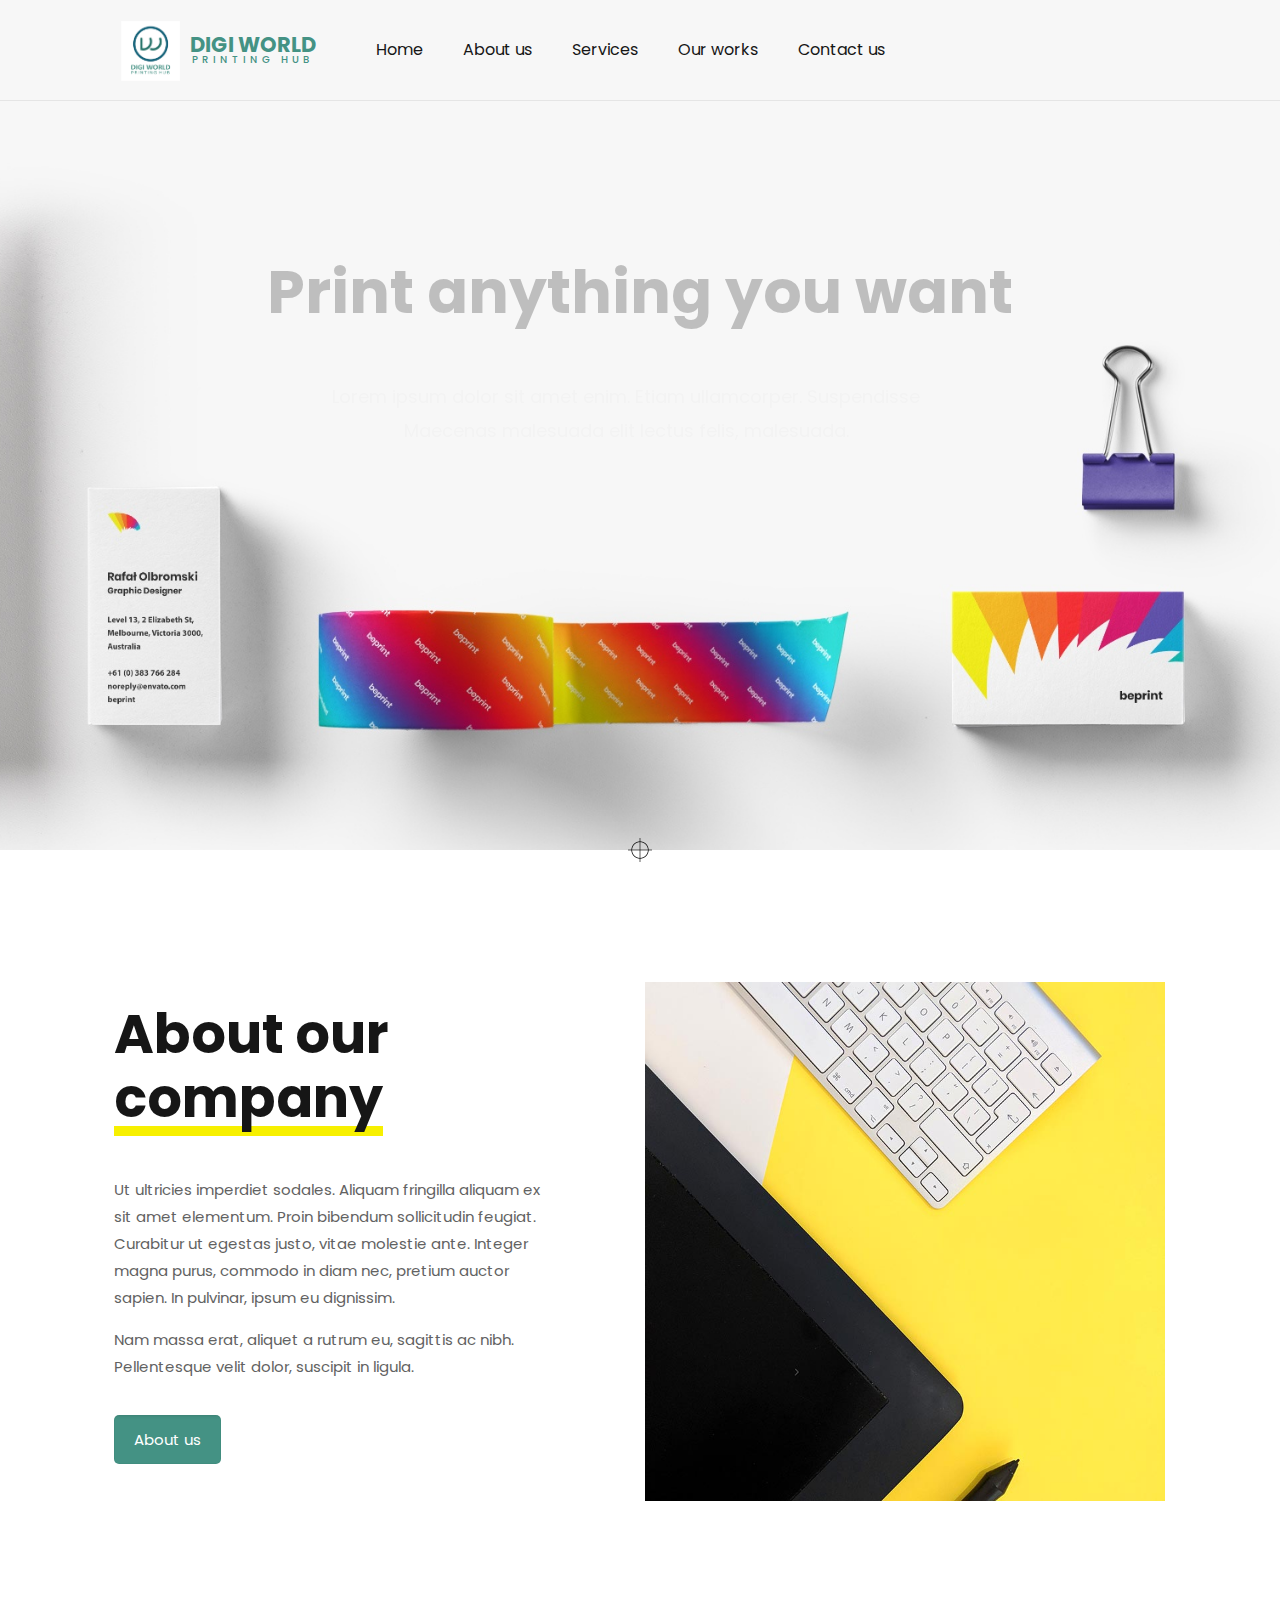
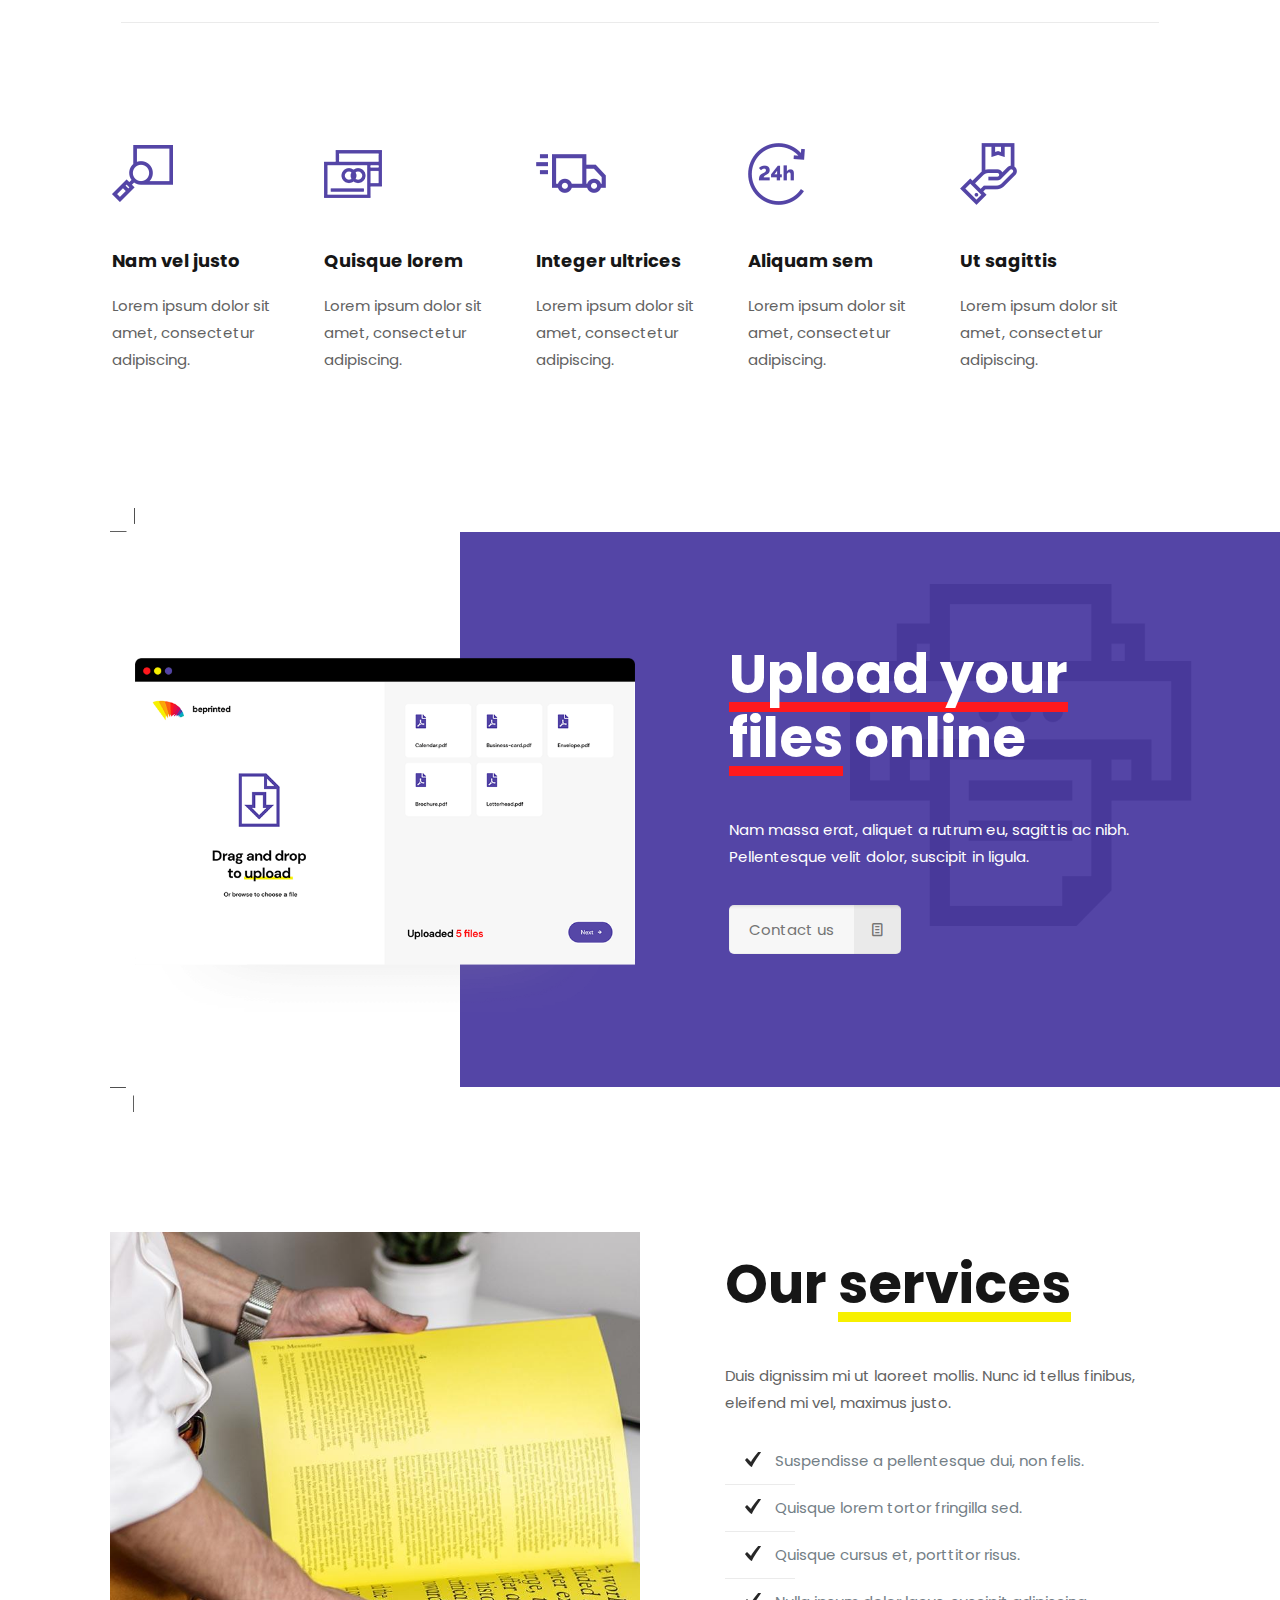
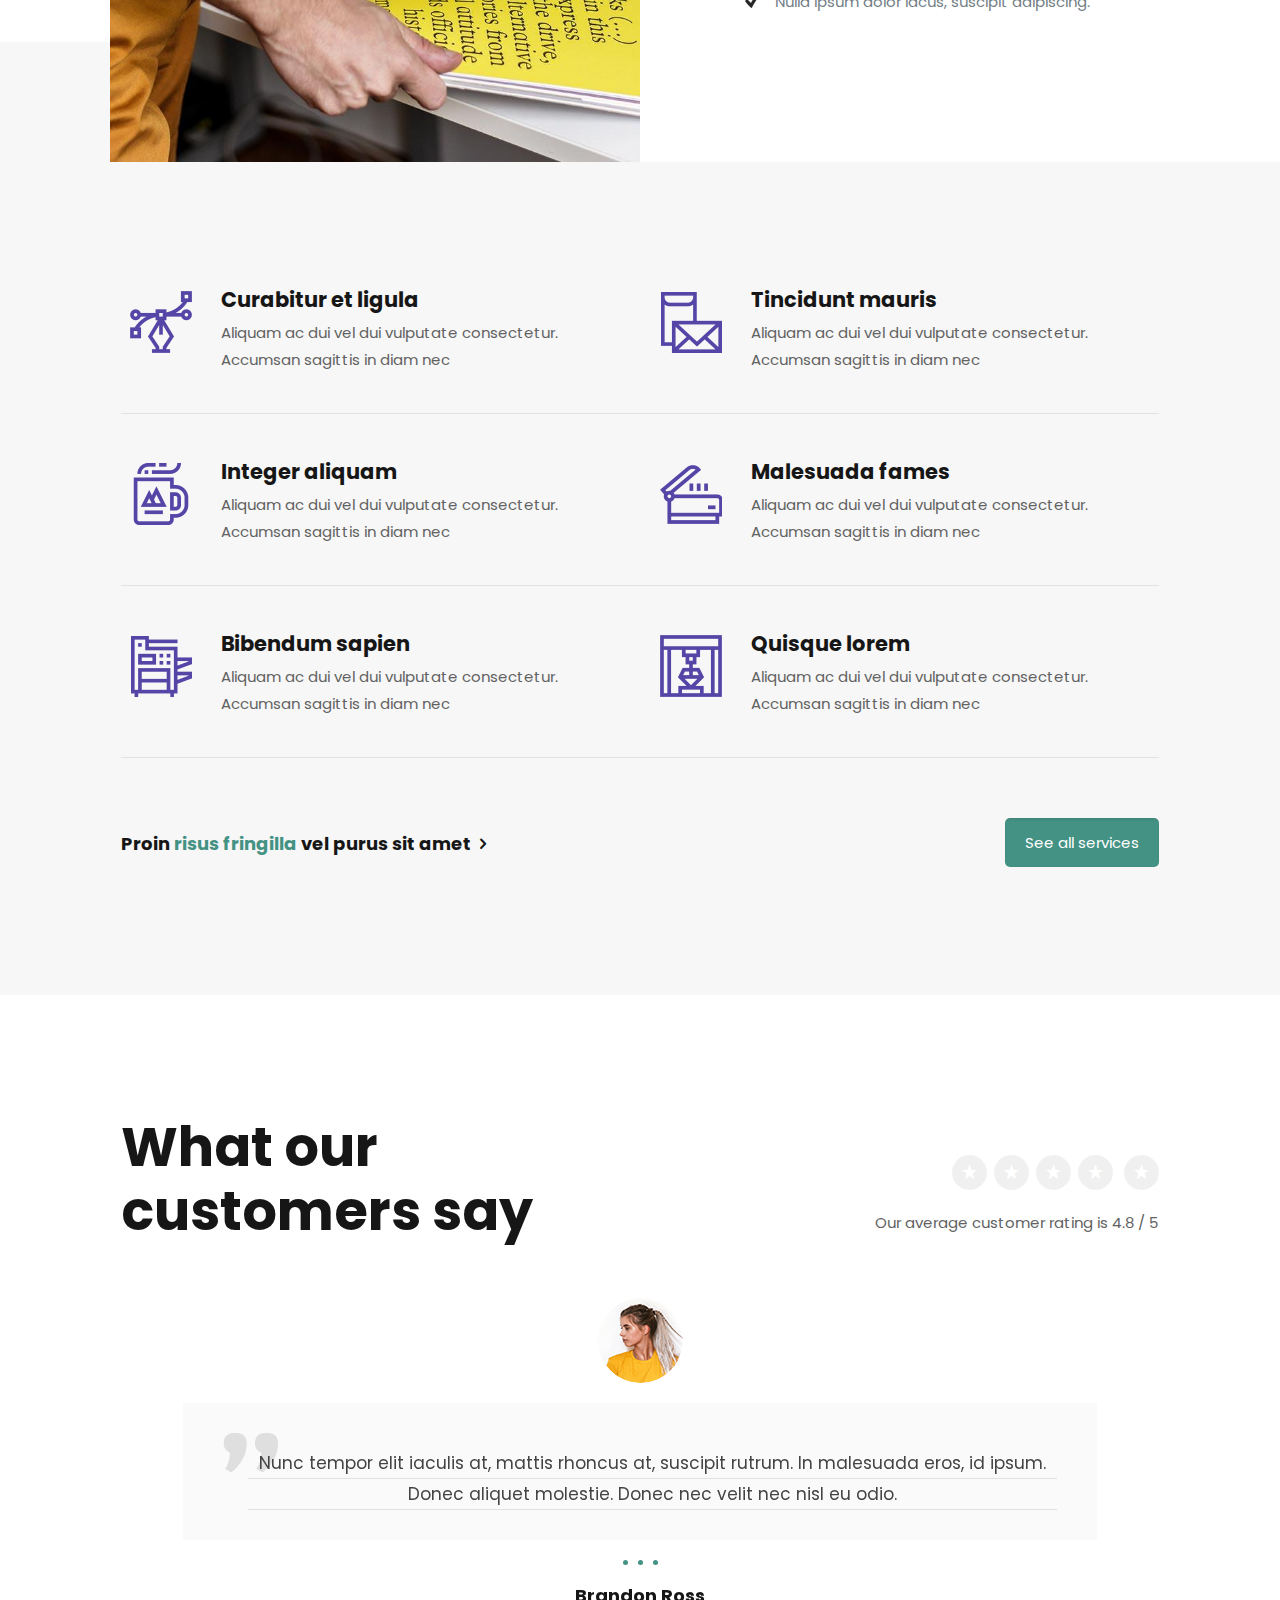
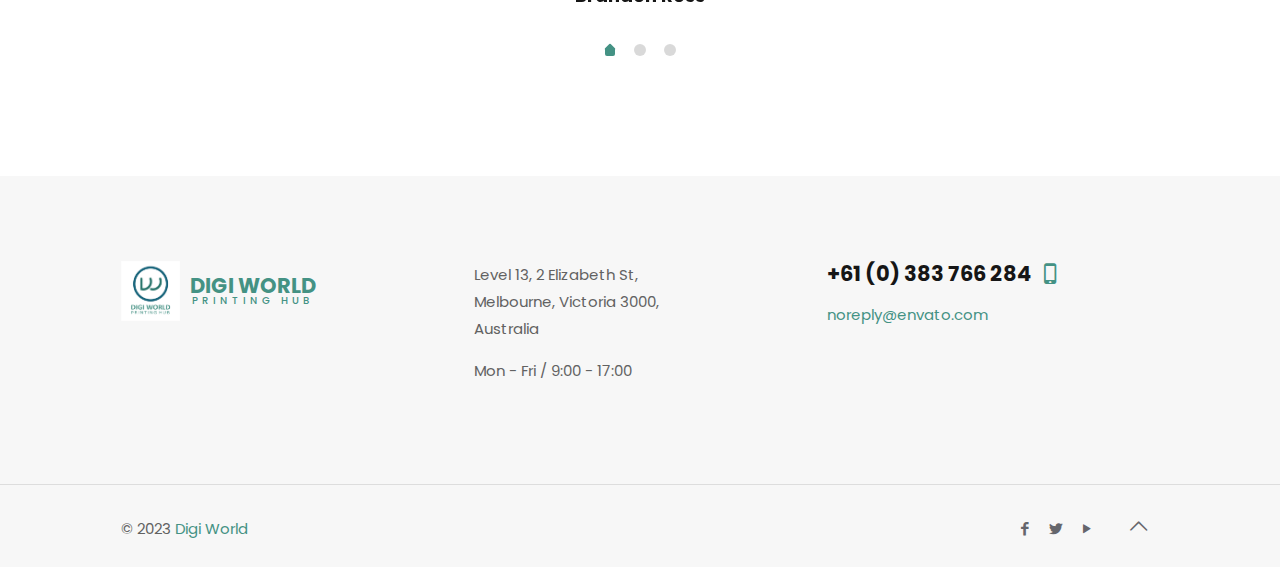
==== index.html @ 322fb221 "Setup initialization" ====
<!DOCTYPE html>
<!--[if lt IE 7]><html class="no-js lt-ie10 lt-ie9 lt-ie8 lt-ie7"> <![endif]-->
<!--[if IE 7]><html class="no-js lt-ie10 lt-ie9 lt-ie8"> <![endif]-->
<!--[if IE 8]><html class="no-js lt-ie10 lt-ie9"> <![endif]-->
<!--[if IE 9]><html class="no-js lt-ie10"> <![endif]-->
<!--[if gt IE 8]><!-->
<html class="no-js">
<!--<![endif]-->

<head>

    <!-- Basic Page Needs -->
    <meta charset="utf-8">
    <title>Digi World</title>
    <meta name="description" content="">
    <meta name="author" content="">

    <!-- Mobile Specific Metas -->
    <!-- Favicons -->
    <link rel="shortcut icon" href="content/print3/images/dg.jpg">

    <!-- FONTS -->
    <link rel='stylesheet' href='http://fonts.googleapis.com/css?family=Roboto:100,300,400,400italic,700'>
    <link rel='stylesheet' href='http://fonts.googleapis.com/css?family=Patua+One:100,300,400,400italic,700'>
    <link rel='stylesheet' href='http://fonts.googleapis.com/css?family=Lato:400,400italic,700,700italic,900'>
    <link rel='stylesheet' href='http://fonts.googleapis.com/css?family=Poppins:400,400italic,700,700italic,900'>

    <!-- CSS -->
    <link rel='stylesheet' href='css/global.css'>
    <link rel='stylesheet' href='content/print3/css/structure.css'>
    <link rel='stylesheet' href='content/print3/css/print3.css'>
    <link rel='stylesheet' href='content/print3/css/custom.css'>

    <!-- Revolution Slider -->
    <link rel="stylesheet" href="plugins/rs-plugin-5.3.1/css/settings.css">

</head>

<body class="home page template-slider button-default layout-full-width if-zoom no-content-padding no-shadows header-transparent minimalist-header-no sticky-header sticky-tb-color ab-hide subheader-title-left menu-link-color menuo-no-borders logo-no-margin mobile-tb-center mobile-side-slide mobile-mini-mr-lc tablet-sticky mobile-header-mini mobile-sticky">
    <div id="Wrapper">
        <div id="Header_wrapper" class>
            <header id="Header">
                <div id="Top_bar">
                    <div class="container">
                        <div class="column one">
                            <div class="top_bar_left clearfix">
                                <div class="logo" style="display: flex;">
                                    <a id="logo" href="index.html" data-padding="20"><img class="logo-main scale-with-grid" src="content/print3/images/dg.jpg" data-retina="content/print3/images/dg.jpg"><img class="logo-sticky scale-with-grid" src="content/print3/images/dg.jpg" data-retina="content/print3/images/dg.jpg"><img class="logo-mobile scale-with-grid" src="content/print3/images/dg.jpg" data-retina="content/print3/images/dg.jpg"><img class="logo-mobile-sticky scale-with-grid" src="content/print3/images/dg.jpg" data-retina="content/print3/images/dg.jpg"></a>
                                    <div class="logo-text" style="text-align: center;">
                                        <h4 style="line-height: 0px; color: #449284; font-family: Poppins;">DIGI WORLD</h4>
                                        <h6 class="" style="line-height: 0px; font-size: 10px; letter-spacing: 4px; align-self: center; color: #449284; font-weight: 500;">PRINTING HUB</h6>
                                    </div>
                                </div>
                                <div class="menu_wrapper">
                                    <nav id="menu">
                                        <ul id="menu-main-menu" class="menu menu-main">
                                            <li class=" current-menu-item page_item current_page_item">
                                                <a href="index.html"><span>Home</span></a>
                                            </li>
                                            <li>
                                                <a href="content/print3/about.html"><span>About us</span></a>
                                            </li>
                                            <li>
                                                <a href="content/print3/services.html"><span>Services</span></a>
                                            </li>
                                            <li>
                                                <a href="content/print3/works.html"><span>Our works</span></a>
                                            </li>
                                            <li>
                                                <a href="content/print3/contact.html"><span>Contact us</span></a>
                                            </li>
                                        </ul>
                                    </nav><a class="responsive-menu-toggle" href="#"><i class="icon-menu-fine"></i></a>
                                </div>
                            </div>
                        </div>
                    </div>
                </div>
                <div class="mfn-main-slider" id="mfn-rev-slider">
                    <div id="rev_slider_1_1_wrapper" class="rev_slider_wrapper fullwidthbanner-container" data-source="gallery" style="margin:0px auto;background:transparent;padding:0px;margin-top:0px;margin-bottom:0px;">
                        <div id="rev_slider_1_1" class="rev_slider fullwidthabanner" style="display:none;" data-version="5.4.8.3">
                            <ul>
                                <li data-index="rs-1" data-transition="fade" data-slotamount="default" data-hideafterloop="0" data-hideslideonmobile="off" data-easein="default" data-easeout="default" data-masterspeed="300" data-rotate="0" data-saveperformance="off" data-param1
                                    data-param2 data-param3 data-param4 data-param5 data-param6 data-param7 data-param8 data-param9 data-param10 data-description>
                                    <img src="content/print3/images/print3-slider-bg.jpg" data-bgposition="center center" data-bgfit="cover" data-bgrepeat="no-repeat" data-bgparallax="off" class="rev-slidebg">
                                    <div class="tp-caption tp-resizeme" id="slide-1-layer-1" data-x="center" data-hoffset data-y="220" data-type="text" data-responsive_offset="on" data-frames='[{"delay":300,"speed":1000,"frame":"0","from":"y:50px;opacity:0;","to":"o:1;","ease":"Power3.easeInOut"},{"delay":"wait","speed":300,"frame":"999","to":"opacity:0;","ease":"Power3.easeInOut"}]'
                                        data-textAlign="['inherit','inherit','inherit','inherit']" data-paddingtop="[0,0,0,0]" data-paddingright="[0,0,0,0]" data-paddingbottom="[0,0,0,0]" data-paddingleft="[0,0,0,0]" style="z-index: 5; white-space: nowrap; font-size: 60px; line-height: 70px; font-weight: 700; color: #161616; letter-spacing: 0px;font-family:Poppins;">
                                        Print anything you want
                                    </div>
                                    <div class="tp-caption tp-resizeme" id="slide-1-layer-2" data-x="center" data-hoffset="-14" data-y="331" data-type="text" data-responsive_offset="on" data-frames='[{"delay":500,"speed":1000,"frame":"0","from":"y:50px;opacity:0;","to":"o:1;","ease":"Power3.easeInOut"},{"delay":"wait","speed":300,"frame":"999","to":"opacity:0;","ease":"Power3.easeInOut"}]'
                                        data-textAlign="['center','center','center','center']" data-paddingtop="[0,0,0,0]" data-paddingright="[0,0,0,0]" data-paddingbottom="[0,0,0,0]" data-paddingleft="[0,0,0,0]" style="z-index: 6; white-space: nowrap; font-size: 18px; line-height: 34px; font-weight: 400; color: #161616; letter-spacing: 0px;font-family:Poppins;">
                                        Lorem ipsum dolor sit amet enim. Etiam ullamcorper. Suspendisse
                                        <br> Maecenas malesuada elit lectus felis, malesuada.
                                    </div>
                                    <div class="tp-caption rev-btn tp-resizeme" id="slide-1-layer-3" data-x="center" data-hoffset="-6" data-y="438" data-type="button" data-responsive_offset="on" data-frames='[{"delay":700,"speed":1000,"frame":"0","from":"y:50px;opacity:0;","to":"o:1;","ease":"Power3.easeInOut"},{"delay":"wait","speed":300,"frame":"999","to":"opacity:0;","ease":"Power3.easeInOut"},{"frame":"hover","speed":"0","ease":"Linear.easeNone","to":"o:1;rX:0;rY:0;rZ:0;z:0;","style":"c:rgb(255,255,255);bg:rgb(65,52,138);bs:solid;bw:0 0 0 0;"}]'
                                        data-textAlign="['inherit','inherit','inherit','inherit']" data-paddingtop="[17,17,17,17]" data-paddingright="[35,35,35,35]" data-paddingbottom="[17,17,17,17]" data-paddingleft="[35,35,35,35]" style="z-index: 7; white-space: nowrap; font-size: 15px; line-height: 18px; font-weight: 400; color: rgba(255,255,255,1); letter-spacing: px;font-family:Poppins;background-color:#449284;border-color:rgba(0,0,0,1);border-radius:3px 3px 3px 3px;outline:none;box-shadow:none;box-sizing:border-box;-moz-box-sizing:border-box;-webkit-box-sizing:border-box;cursor:pointer;">
                                        Read more
                                    </div>
                                </li>
                            </ul>
                            <div class="tp-bannertimer tp-bottom" style="visibility: hidden !important;"></div>
                        </div>
                    </div>
                </div>
            </header>
        </div>
        <div id="Content">
            <div class="content_wrapper clearfix">
                <div class="sections_group">
                    <div class="entry-content">
                        <div class="section mcb-section no-margin-h no-margin-v" style="padding-top:0px;padding-bottom:0px;background-color:">
                            <div class="section_wrapper mcb-section-inner">
                                <div class="wrap mcb-wrap one valign-top move-up clearfix" style="margin-top:-12px">
                                    <div class="mcb-wrap-inner">
                                        <div class="column mcb-column one column_image">
                                            <div class="image_frame image_item no_link scale-with-grid aligncenter no_border">
                                                <div class="image_wrapper"><img class="scale-with-grid" src="content/print3/images/print3-home-pic6.png">
                                                </div>
                                            </div>
                                        </div>
                                    </div>
                                </div>
                            </div>
                        </div>
                        <div class="section mcb-section" style="padding-top:120px;padding-bottom:80px;background-color:">
                            <div class="section_wrapper mcb-section-inner">
                                <div class="wrap mcb-wrap one-second valign-top clearfix" style="padding:20px 8% 0 0">
                                    <div class="mcb-wrap-inner">
                                        <div class="column mcb-column one column_column column-margin-20px">
                                            <div class="column_attr clearfix">
                                                <h2>About our <span style="box-shadow: inset 0px -10px 0px 0px #f7f000;">company</span></h2>
                                                <hr class="no_line" style="margin: 0 auto 30px;">
                                                <p>
                                                    Ut ultricies imperdiet sodales. Aliquam fringilla aliquam ex sit amet elementum. Proin bibendum sollicitudin feugiat. Curabitur ut egestas justo, vitae molestie ante. Integer magna purus, commodo in diam nec, pretium auctor sapien. In pulvinar, ipsum
                                                    eu dignissim.
                                                </p>
                                                <p>
                                                    Nam massa erat, aliquet a rutrum eu, sagittis ac nibh. Pellentesque velit dolor, suscipit in ligula.
                                                </p>
                                            </div>
                                        </div>
                                        <div class="column mcb-column one column_button">
                                            <a class="button button_size_2 button_theme button_js" href="content/print3/about.html"><span class="button_label">About us</span></a>
                                        </div>
                                    </div>
                                </div>
                                <div class="wrap mcb-wrap one-second valign-top clearfix">
                                    <div class="mcb-wrap-inner">
                                        <div class="column mcb-column one column_image">
                                            <div class="image_frame image_item scale-with-grid aligncenter no_border">
                                                <div class="image_wrapper">
                                                    <a href="content/print3/about.html">
                                                        <div class="mask"></div><img class="scale-with-grid" src="content/print3/images/print3-home-pic1.jpg"></a>
                                                    <div class="image_links">
                                                        <a href="content/print3/about.html" class="link"><i class="icon-link"></i></a>
                                                    </div>
                                                </div>
                                            </div>
                                        </div>
                                    </div>
                                </div>
                                <div class="wrap mcb-wrap one valign-top clearfix">
                                    <div class="mcb-wrap-inner">
                                        <div class="column mcb-column one column_divider">
                                            <hr class="no_line" style="margin: 0 auto 80px;">
                                        </div>
                                        <div class="column mcb-column one column_divider">
                                            <hr class style="margin: 0 auto 120px;">
                                        </div>
                                    </div>
                                </div>
                                <div class="wrap mcb-wrap one-fifth valign-top clearfix" style="padding:0 3% 0 0">
                                    <div class="mcb-wrap-inner">
                                        <div class="column mcb-column one column_image">
                                            <div class="image_frame image_item no_link scale-with-grid no_border">
                                                <div class="image_wrapper"><img class="scale-with-grid" src="content/print3/images/print3-home-icon1.png">
                                                </div>
                                            </div>
                                        </div>
                                        <div class="column mcb-column one column_column">
                                            <div class="column_attr clearfix">
                                                <h5>Nam vel justo</h5>
                                                <p>
                                                    Lorem ipsum dolor sit amet, consectetur adipiscing.
                                                </p>
                                            </div>
                                        </div>
                                    </div>
                                </div>
                                <div class="wrap mcb-wrap one-fifth valign-top clearfix" style="padding:0 3% 0 0">
                                    <div class="mcb-wrap-inner">
                                        <div class="column mcb-column one column_image">
                                            <div class="image_frame image_item no_link scale-with-grid no_border">
                                                <div class="image_wrapper"><img class="scale-with-grid" src="content/print3/images/print3-home-icon2.png">
                                                </div>
                                            </div>
                                        </div>
                                        <div class="column mcb-column one column_column">
                                            <div class="column_attr clearfix">
                                                <h5>Quisque lorem</h5>
                                                <p>
                                                    Lorem ipsum dolor sit amet, consectetur adipiscing.
                                                </p>
                                            </div>
                                        </div>
                                    </div>
                                </div>
                                <div class="wrap mcb-wrap one-fifth valign-top clearfix" style="padding:0 3% 0 0">
                                    <div class="mcb-wrap-inner">
                                        <div class="column mcb-column one column_image">
                                            <div class="image_frame image_item no_link scale-with-grid no_border">
                                                <div class="image_wrapper"><img class="scale-with-grid" src="content/print3/images/print3-home-icon3.png">
                                                </div>
                                            </div>
                                        </div>
                                        <div class="column mcb-column one column_column">
                                            <div class="column_attr clearfix">
                                                <h5>Integer ultrices</h5>
                                                <p>
                                                    Lorem ipsum dolor sit amet, consectetur adipiscing.
                                                </p>
                                            </div>
                                        </div>
                                    </div>
                                </div>
                                <div class="wrap mcb-wrap one-fifth valign-top clearfix" style="padding:0 3% 0 0">
                                    <div class="mcb-wrap-inner">
                                        <div class="column mcb-column one column_image">
                                            <div class="image_frame image_item no_link scale-with-grid no_border">
                                                <div class="image_wrapper"><img class="scale-with-grid" src="content/print3/images/print3-home-icon4.png">
                                                </div>
                                            </div>
                                        </div>
                                        <div class="column mcb-column one column_column">
                                            <div class="column_attr clearfix">
                                                <h5>Aliquam sem</h5>
                                                <p>
                                                    Lorem ipsum dolor sit amet, consectetur adipiscing.
                                                </p>
                                            </div>
                                        </div>
                                    </div>
                                </div>
                                <div class="wrap mcb-wrap one-fifth valign-top clearfix" style="padding:0 3% 0 0">
                                    <div class="mcb-wrap-inner">
                                        <div class="column mcb-column one column_image">
                                            <div class="image_frame image_item no_link scale-with-grid no_border">
                                                <div class="image_wrapper"><img class="scale-with-grid" src="content/print3/images/print3-home-icon5.png">
                                                </div>
                                            </div>
                                        </div>
                                        <div class="column mcb-column one column_column">
                                            <div class="column_attr clearfix">
                                                <h5>Ut sagittis</h5>
                                                <p>
                                                    Lorem ipsum dolor sit amet, consectetur adipiscing.
                                                </p>
                                            </div>
                                        </div>
                                    </div>
                                </div>
                            </div>
                        </div>
                        <div class="section mcb-section no-margin-h no-margin-v" style="padding-top:0px;padding-bottom:0px;background-color:">
                            <div class="section_wrapper mcb-section-inner">
                                <div class="wrap mcb-wrap one column-margin-0px valign-top clearfix">
                                    <div class="mcb-wrap-inner">
                                        <div class="column mcb-column one-fourth column_image">
                                            <div class="image_frame image_item no_link scale-with-grid no_border">
                                                <div class="image_wrapper"><img class="scale-with-grid" src="content/print3/images/print3-home-pic3.png">
                                                </div>
                                            </div>
                                        </div>
                                    </div>
                                </div>
                            </div>
                        </div>
                        <div class="section mcb-section bg-cover" style="padding-top:40px;padding-bottom:40px;background-image:url(content/print3/images/print3-sectionbg1.png);background-repeat:no-repeat;background-position:right top;">
                            <div class="section_wrapper mcb-section-inner">
                                <div class="wrap mcb-wrap one-second column-margin-0px valign-top clearfix" style="padding:0 0 0 20px">
                                    <div class="mcb-wrap-inner">
                                        <div class="column mcb-column one column_image">
                                            <div class="image_frame image_item no_link scale-with-grid aligncenter no_border">
                                                <div class="image_wrapper"><img class="scale-with-grid" src="content/print3/images/print3-home-pic2a.png">
                                                </div>
                                            </div>
                                        </div>
                                    </div>
                                </div>
                                <div class="wrap mcb-wrap one-second valign-top clearfix" style="padding:70px 0 30px 8%">
                                    <div class="mcb-wrap-inner">
                                        <div class="column mcb-column one column_column column-margin-20px">
                                            <div class="column_attr clearfix">
                                                <h2 style="color: #fff;"><span style="box-shadow: inset 0px -10px 0px 0px #ff191d;">Upload your files</span> online</h2>
                                                <hr class="no_line" style="margin: 0 auto 30px;">
                                                <p style="color: #fff;">
                                                    Nam massa erat, aliquet a rutrum eu, sagittis ac nibh. Pellentesque velit dolor, suscipit in ligula.
                                                </p>
                                            </div>
                                        </div>
                                        <div class="column mcb-column one column_button">
                                            <a class="button button_right button_size_2 button_js" href="content/print3/contact.html"><span class="button_icon"><i class="icon-doc-text"></i></span><span class="button_label">Contact us</span></a>
                                        </div>
                                    </div>
                                </div>
                            </div>
                        </div>
                        <div class="section mcb-section no-margin-h no-margin-v" style="padding-top:0px;padding-bottom:0px;background-color:">
                            <div class="section_wrapper mcb-section-inner">
                                <div class="wrap mcb-wrap one valign-top clearfix">
                                    <div class="mcb-wrap-inner">
                                        <div class="column mcb-column one-fourth column_image">
                                            <div class="image_frame image_item no_link scale-with-grid no_border">
                                                <div class="image_wrapper"><img class="scale-with-grid" src="content/print3/images/print3-home-pic4.png">
                                                </div>
                                            </div>
                                        </div>
                                    </div>
                                </div>
                            </div>
                        </div>
                        <div class="section mcb-section no-margin-h no-margin-v equal-height-wrap" style="padding-top:120px;padding-bottom:0px;background-image:url(content/print3/images/print3-sectionbg4.png);background-repeat:no-repeat;background-position:center bottom;">
                            <div class="section_wrapper mcb-section-inner">
                                <div class="wrap mcb-wrap one-second valign-bottom clearfix">
                                    <div class="mcb-wrap-inner">
                                        <div class="column mcb-column one column_image">
                                            <div class="image_frame image_item scale-with-grid no_border">
                                                <div class="image_wrapper">
                                                    <a href="content/print3/services.html">
                                                        <div class="mask"></div><img class="scale-with-grid" src="content/print3/images/print3-home-pic5.jpg"></a>
                                                    <div class="image_links">
                                                        <a href="content/print3/services.html" class="link"><i class="icon-link"></i></a>
                                                    </div>
                                                </div>
                                            </div>
                                        </div>
                                    </div>
                                </div>
                                <div class="wrap mcb-wrap one-second valign-top clearfix" style="padding:20px 0 40px 8%">
                                    <div class="mcb-wrap-inner">
                                        <div class="column mcb-column one column_column">
                                            <div class="column_attr clearfix">
                                                <h2>Our <span style="box-shadow: inset 0px -10px 0px 0px #f7f000;">services</span></h2>
                                                <hr class="no_line" style="margin: 0 auto 30px;">
                                                <p>
                                                    Duis dignissim mi ut laoreet mollis. Nunc id tellus finibus, eleifend mi vel, maximus justo.
                                                </p>
                                                <hr class="no_line" style="margin: 0 auto 15px;">
                                                <ul class="list_check">
                                                    <li>
                                                        Suspendisse a pellentesque dui, non felis.
                                                    </li>
                                                    <li>
                                                        Quisque lorem tortor fringilla sed.
                                                    </li>
                                                    <li>
                                                        Quisque cursus et, porttitor risus.
                                                    </li>
                                                    <li>
                                                        Nulla ipsum dolor lacus, suscipit adipiscing.
                                                    </li>
                                                </ul>
                                            </div>
                                        </div>
                                    </div>
                                </div>
                            </div>
                        </div>
                        <div class="section mcb-section" style="padding-top:120px;padding-bottom:80px;background-image:url(content/print3/images/print3-sectionbg2.png);background-repeat:repeat-y;background-position:center top;">
                            <div class="section_wrapper mcb-section-inner">
                                <div class="wrap mcb-wrap one valign-top clearfix">
                                    <div class="mcb-wrap-inner">
                                        <div class="column mcb-column one-second column_list">
                                            <div class="list_item lists_2 clearfix">
                                                <div class="list_left list_image"><img src="content/print3/images/print3-services-icon1.png" class="scale-with-grid">
                                                </div>
                                                <div class="list_right">
                                                    <h4>Curabitur et ligula</h4>
                                                    <div class="desc">
                                                        Aliquam ac dui vel dui vulputate consectetur. Accumsan sagittis in diam nec
                                                    </div>
                                                </div>
                                            </div>
                                        </div>
                                        <div class="column mcb-column one-second column_list">
                                            <div class="list_item lists_2 clearfix">
                                                <div class="list_left list_image"><img src="content/print3/images/print3-services-icon2.png" class="scale-with-grid">
                                                </div>
                                                <div class="list_right">
                                                    <h4>Tincidunt mauris</h4>
                                                    <div class="desc">
                                                        Aliquam ac dui vel dui vulputate consectetur. Accumsan sagittis in diam nec
                                                    </div>
                                                </div>
                                            </div>
                                        </div>
                                        <div class="column mcb-column one column_divider">
                                            <hr class style="margin: 0 auto 40px;">
                                        </div>
                                        <div class="column mcb-column one-second column_list">
                                            <div class="list_item lists_2 clearfix">
                                                <div class="list_left list_image"><img src="content/print3/images/print3-services-icon3.png" class="scale-with-grid">
                                                </div>
                                                <div class="list_right">
                                                    <h4>Integer aliquam</h4>
                                                    <div class="desc">
                                                        Aliquam ac dui vel dui vulputate consectetur. Accumsan sagittis in diam nec
                                                    </div>
                                                </div>
                                            </div>
                                        </div>
                                        <div class="column mcb-column one-second column_list">
                                            <div class="list_item lists_2 clearfix">
                                                <div class="list_left list_image"><img src="content/print3/images/print3-services-icon4.png" class="scale-with-grid">
                                                </div>
                                                <div class="list_right">
                                                    <h4>Malesuada fames</h4>
                                                    <div class="desc">
                                                        Aliquam ac dui vel dui vulputate consectetur. Accumsan sagittis in diam nec
                                                    </div>
                                                </div>
                                            </div>
                                        </div>
                                        <div class="column mcb-column one column_divider">
                                            <hr class style="margin: 0 auto 40px;">
                                        </div>
                                        <div class="column mcb-column one-second column_list">
                                            <div class="list_item lists_2 clearfix">
                                                <div class="list_left list_image"><img src="content/print3/images/print3-services-icon5.png" class="scale-with-grid">
                                                </div>
                                                <div class="list_right">
                                                    <h4>Bibendum sapien</h4>
                                                    <div class="desc">
                                                        Aliquam ac dui vel dui vulputate consectetur. Accumsan sagittis in diam nec
                                                    </div>
                                                </div>
                                            </div>
                                        </div>
                                        <div class="column mcb-column one-second column_list">
                                            <div class="list_item lists_2 clearfix">
                                                <div class="list_left list_image"><img src="content/print3/images/print3-services-icon6.png" class="scale-with-grid">
                                                </div>
                                                <div class="list_right">
                                                    <h4>Quisque lorem</h4>
                                                    <div class="desc">
                                                        Aliquam ac dui vel dui vulputate consectetur. Accumsan sagittis in diam nec
                                                    </div>
                                                </div>
                                            </div>
                                        </div>
                                        <div class="column mcb-column one column_divider">
                                            <hr class style="margin: 0 auto 60px;">
                                        </div>
                                        <div class="column mcb-column two-third column_column">
                                            <div class="column_attr clearfix" style="padding:10px 0 0;">
                                                <h5><a href="#">Proin <span class="themecolor">risus fringilla</span> vel purus sit amet</a><i class="icon-right-open"></i></h5>
                                            </div>
                                        </div>
                                        <div class="column mcb-column one-third column_button">
                                            <div class="button_align align_right">
                                                <a class="button button_size_2 button_theme button_js" href="content/print3/services.html"><span class="button_label">See all services</span></a>
                                            </div>
                                        </div>
                                    </div>
                                </div>
                            </div>
                        </div>
                        <div class="section mcb-section" style="padding-top:120px;padding-bottom:80px;background-color:">
                            <div class="section_wrapper mcb-section-inner">
                                <div class="wrap mcb-wrap one valign-top clearfix">
                                    <div class="mcb-wrap-inner">
                                        <div class="column mcb-column one-second column_column">
                                            <div class="column_attr clearfix">
                                                <h2>What our customers say</h2>
                                            </div>
                                        </div>
                                        <div class="column mcb-column one-second column_column">
                                            <div class="column_attr clearfix align_right" style="padding:40px 0 0;">
                                                <div class="progress_icons" data-active="5" data-color="#f7f000">
                                                    <span class="progress_icon"><i class="icon-star"></i></span><span class="progress_icon"><i class="icon-star"></i></span><span class="progress_icon"><i class="icon-star"></i></span><span class="progress_icon"><i class="icon-star"></i></span>
                                                    <span
                                                        class="progress_icon"><i class="icon-star"></i></span>
                                                </div>
                                                <p>
                                                    Our average customer rating is 4.8 / 5
                                                </p>
                                            </div>
                                        </div>
                                        <div class="column mcb-column one column_testimonials">
                                            <div class="testimonials_slider single-photo">
                                                <ul class="testimonials_slider_ul">
                                                    <li>
                                                        <div class="single-photo-img"><img src="content/print3/images/print3-testimonials1.png" class="scale-with-grid wp-post-image">
                                                        </div>
                                                        <div class="bq_wrapper">
                                                            <blockquote>
                                                                Nunc tempor elit iaculis at, mattis rhoncus at, suscipit rutrum. In malesuada eros, id ipsum. Donec aliquet molestie. Donec nec velit nec nisl eu odio.
                                                            </blockquote>
                                                        </div>
                                                        <div class="hr_dots">
                                                            <span></span><span></span><span></span>
                                                        </div>
                                                        <div class="author">
                                                            <h5>Brandon Ross</h5><span class="company"></span>
                                                        </div>
                                                    </li>
                                                    <li>
                                                        <div class="single-photo-img"><img src="content/print3/images/print3-testimonials2.png" class="scale-with-grid wp-post-image">
                                                        </div>
                                                        <div class="bq_wrapper">
                                                            <blockquote>
                                                                Duis sed felis in felis sagittis et, porttitor interdum. Proin scelerisque arcu. Donec fermentum ultrices ut, neque. Nulla aliquet nulla, convallis non.
                                                            </blockquote>
                                                        </div>
                                                        <div class="hr_dots">
                                                            <span></span><span></span><span></span>
                                                        </div>
                                                        <div class="author">
                                                            <h5>Kevin Perry</h5><span class="company"></span>
                                                        </div>
                                                    </li>
                                                    <li>
                                                        <div class="single-photo-img"><img src="content/print3/images/print3-testimonials3.png" class="scale-with-grid wp-post-image">
                                                        </div>
                                                        <div class="bq_wrapper">
                                                            <blockquote>
                                                                Lorem ipsum dolor sit amet enim. Etiam ullamcorper. Suspendisse a pellentesque dui, non felis. Maecenas malesuada elit lectus felis, malesuada ultricies.
                                                            </blockquote>
                                                        </div>
                                                        <div class="hr_dots">
                                                            <span></span><span></span><span></span>
                                                        </div>
                                                        <div class="author">
                                                            <h5>Tom Johnson</h5><span class="company"></span>
                                                        </div>
                                                    </li>
                                                </ul>
                                                <div class="slider_pager slider_pagination"></div>
                                            </div>
                                        </div>
                                    </div>
                                </div>
                            </div>
                        </div>
                    </div>
                </div>
            </div>
        </div>
        <footer id="Footer" class="clearfix">
            <div class="widgets_wrapper">
                <div class="container">
                    <div class="column one-third">
                        <aside class="widget_text widget widget_custom_html">
                            <div class="textwidget custom-html-widget">
                                <div class="image_frame image_item no_link scale-with-grid alignnone no_border">
                                    <div class="image_wrapper">
                                        <div style="display: flex;">
                                            <img class="scale-with-grid" src="content/print3/images/dg.jpg" style="height: 60px;">
                                            <div class="" style="margin: 25px 10px; text-align: center;">
                                                <h4 style="line-height: 0px; color: #449284; font-family: Poppins;">DIGI WORLD</h4>
                                                <h6 class="" style="line-height: 0px; font-size: 10px; letter-spacing: 4px; align-self: center; color: #449284; font-weight: 500;">PRINTING HUB</h6>
                                            </div>
                                        </div>
                                    </div>
                                </div>
                            </div>
                        </aside>
                    </div>
                    <div class="column one-third">
                        <aside class="widget_text widget widget_custom_html">
                            <div class="textwidget custom-html-widget">
                                <p>
                                    Level 13, 2 Elizabeth St,
                                    <br> Melbourne, Victoria 3000,
                                    <br> Australia
                                </p>
                                <p>
                                    Mon - Fri / 9:00 - 17:00
                                </p>
                            </div>
                        </aside>
                    </div>
                    <div class="column one-third">
                        <aside class="widget_text widget widget_custom_html">
                            <div class="textwidget custom-html-widget">
                                <h4>+61 (0) 383 766 284 <i class="icon-mobile" style="color:#449284"></i></h4>
                                <p>
                                    <a href="#">noreply@envato.com</a>
                                </p>
                            </div>
                        </aside>
                    </div>
                </div>
            </div>
            <div class="footer_copy">
                <div class="container">
                    <div class="column one">
                        <a id="back_to_top" class="button button_js" href><i class="icon-up-open-big"></i></a>
                        <div class="copyright">
                            &copy; 2023 <a target="_blank" rel="nofollow" href="/">Digi World</a>
                        </div>
                        <ul class="social">
                            <li class="facebook">
                                <a href="#"><i class="icon-facebook"></i></a>
                            </li>
                            <li class="twitter">
                                <a href="#"><i class="icon-twitter"></i></a>
                            </li>
                            <li class="youtube">
                                <a href="#"><i class="icon-play"></i></a>
                            </li>
                        </ul>
                    </div>
                </div>
            </div>
        </footer>
    </div>
    <div id="Side_slide" class="right dark" data->
        <div class="close-wrapper">
            <a href="#" class="close"><i class="icon-cancel-fine"></i></a>
        </div>
        <div class="menu_wrapper"></div>
        <ul class="social">
            <li class="facebook">
                <a href="#"><i class="icon-facebook"></i></a>
            </li>
            <li class="twitter">
                <a href="#"><i class="icon-twitter"></i></a>
            </li>
            <li class="youtube">
                <a href="#"><i class="icon-play"></i></a>
            </li>
        </ul>
    </div>
    <div id="body_overlay"></div>

    <!-- JS -->
    <script src="js/jquery-3.6.0.min.js"></script>
	<script src="js/jquery-migrate-3.4.0.min.js"></script>

    <script src="js/mfn.menu.js"></script>
    <script src="js/jquery.plugins.js"></script>
    <script src="js/jquery.jplayer.min.js"></script>
    <script src="js/animations/animations.js"></script>
    <script src="js/translate3d.js"></script>
    <script src="js/scripts.js"></script>

    <script src="plugins/rs-plugin-5.3.1/js/jquery.themepunch.tools.min.js"></script>
    <script src="plugins/rs-plugin-5.3.1/js/jquery.themepunch.revolution.min.js"></script>

    <script src="plugins/rs-plugin-5.3.1/js/extensions/revolution.extension.video.min.js"></script>
    <script src="plugins/rs-plugin-5.3.1/js/extensions/revolution.extension.slideanims.min.js"></script>
    <script src="plugins/rs-plugin-5.3.1/js/extensions/revolution.extension.actions.min.js"></script>
    <script src="plugins/rs-plugin-5.3.1/js/extensions/revolution.extension.layeranimation.min.js"></script>
    <script src="plugins/rs-plugin-5.3.1/js/extensions/revolution.extension.kenburn.min.js"></script>
    <script src="plugins/rs-plugin-5.3.1/js/extensions/revolution.extension.navigation.min.js"></script>
    <script src="plugins/rs-plugin-5.3.1/js/extensions/revolution.extension.migration.min.js"></script>
    <script src="plugins/rs-plugin-5.3.1/js/extensions/revolution.extension.parallax.min.js"></script>

	<script>
	var revapi1, tpj;
		( function() {
				if (!/loaded|interactive|complete/.test(document.readyState))
					document.addEventListener("DOMContentLoaded", onLoad);
				else
					onLoad();
				function onLoad() {
					if (tpj === undefined) {
						tpj = jQuery;
						if ("off" =="on")
							tpj.noConflict();
					}
					if (tpj("#rev_slider_1_1").revolution == undefined) {
						revslider_showDoubleJqueryError("#rev_slider_1_1");
					} else {
						revapi1 = tpj("#rev_slider_1_1").show().revolution({
							sliderType :"hero",
							sliderLayout :"auto",
							dottedOverlay :"none",
							delay : 9000,
							visibilityLevels : [1240, 1024, 778, 480],
							gridwidth : 1240,
							gridheight : 850,
							lazyType :"none",
							parallax : {
								type :"scroll",
								origo :"enterpoint",
								speed : 400,
								speedbg : 0,
								speedls : 0,
								levels : [5, 10, 15, 20, 25, 30, 35, 40, 45, 46, 47, 48, 49, 50, 51, 55],
							},
							shadow : 0,
							spinner :"spinner2",
							autoHeight :"off",
							disableProgressBar :"on",
							hideThumbsOnMobile :"off",
							hideSliderAtLimit : 0,
							hideCaptionAtLimit : 0,
							hideAllCaptionAtLilmit : 0,
							debugMode : false,
							fallbacks : {
								simplifyAll :"off",
								disableFocusListener : false,
							}
						});
					};
				};
			}());
	</script>


</body>

</html>
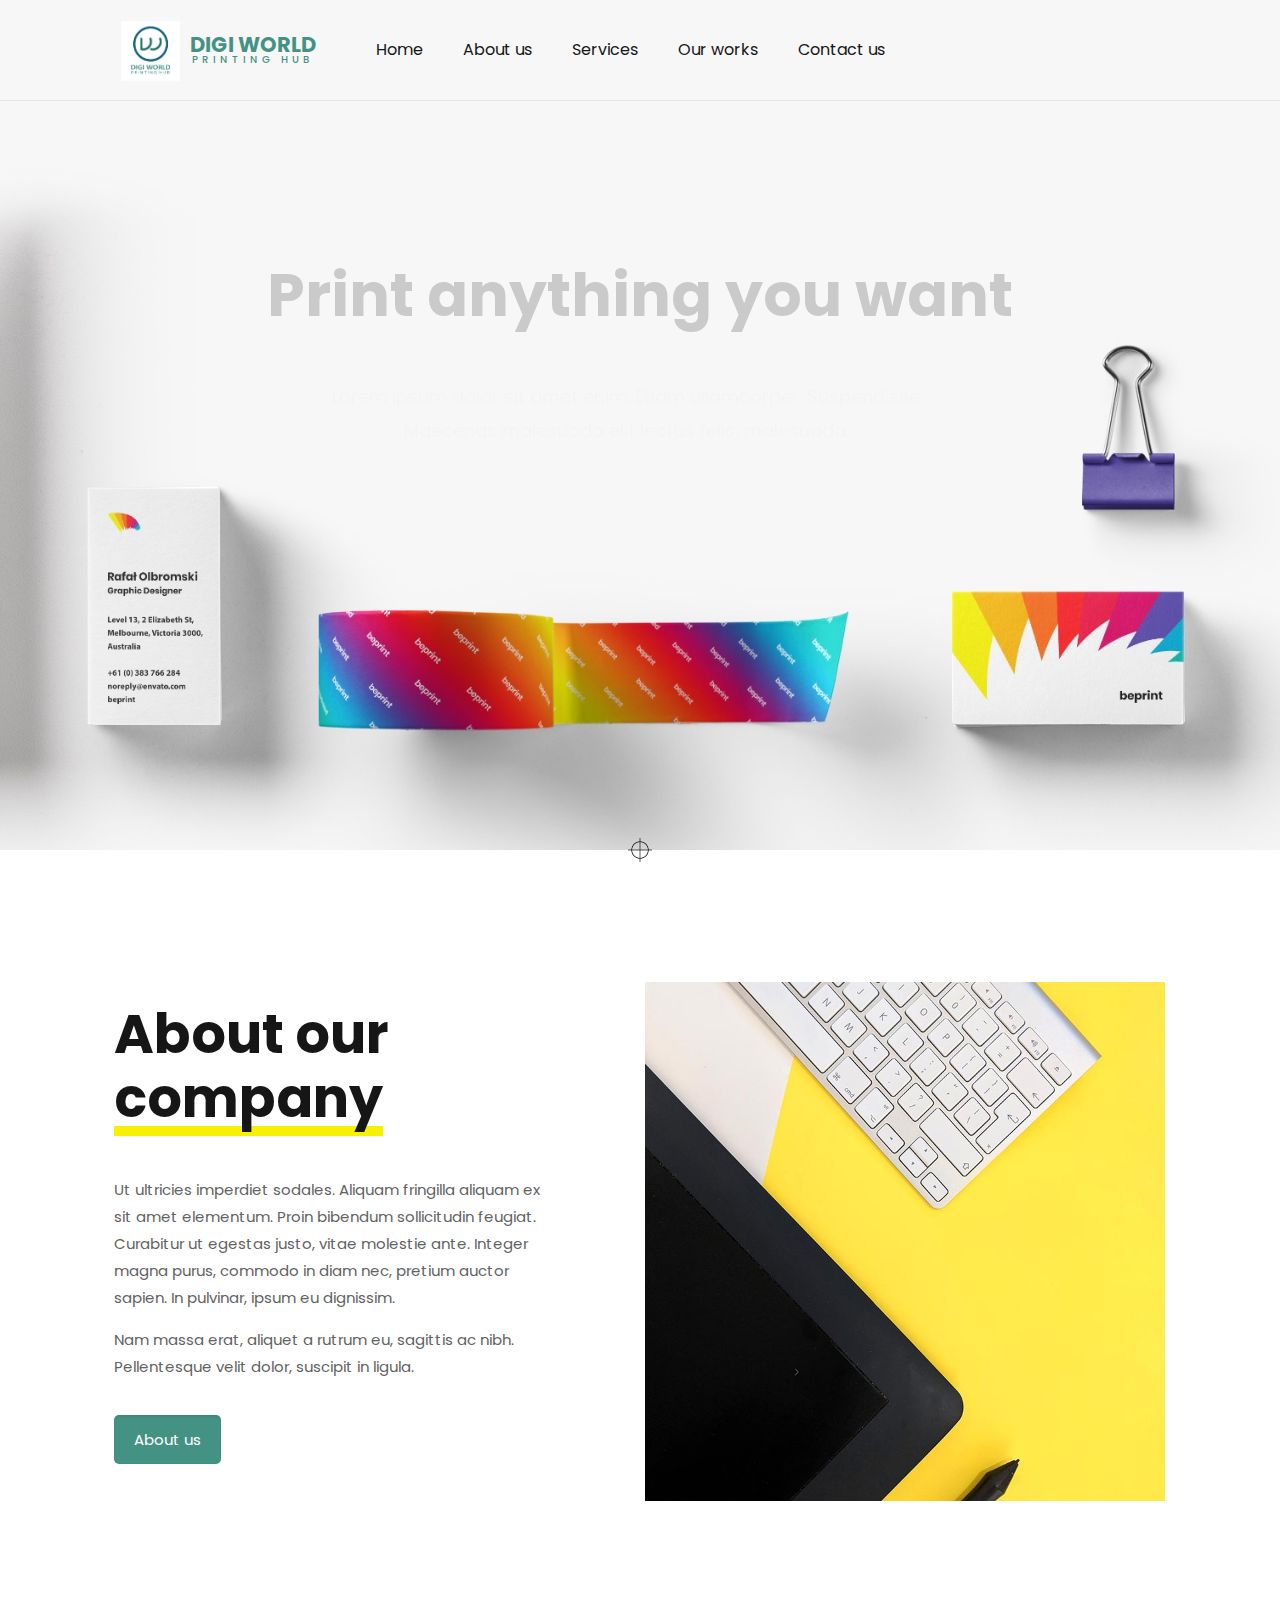
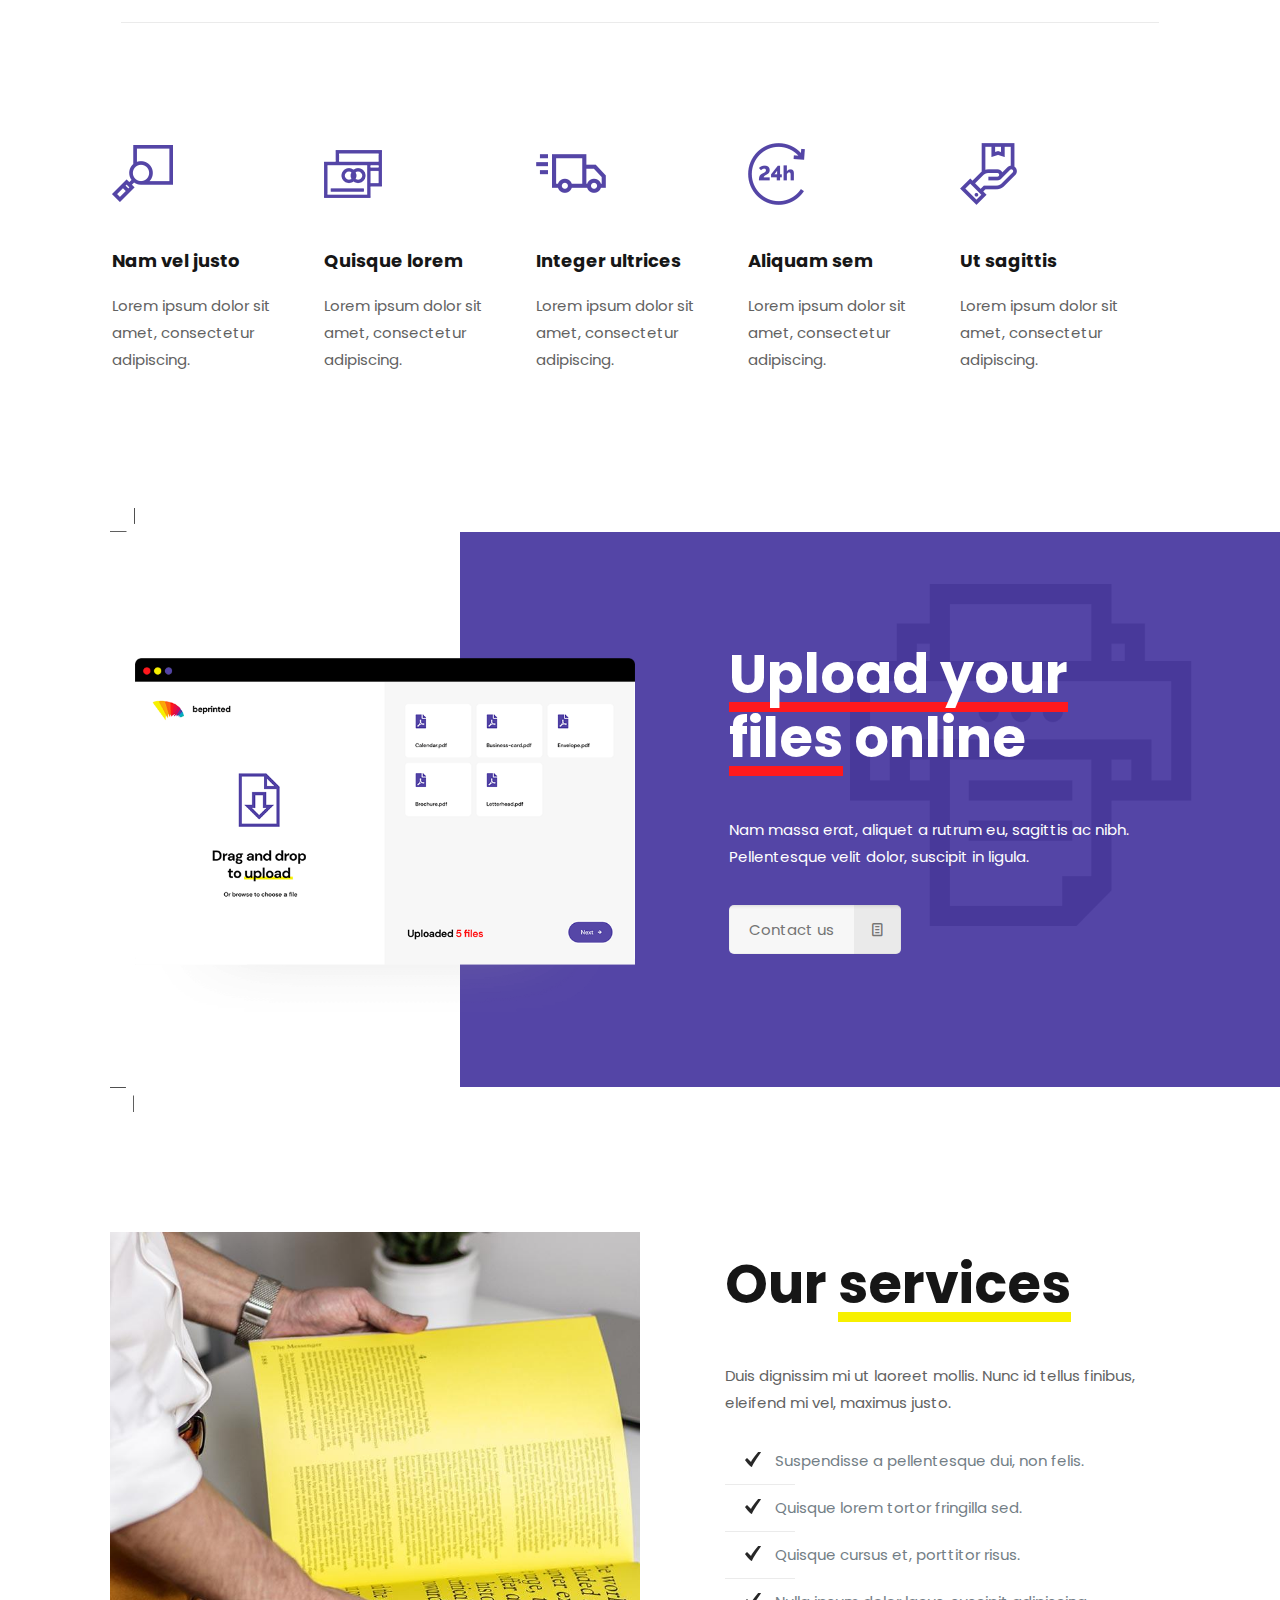
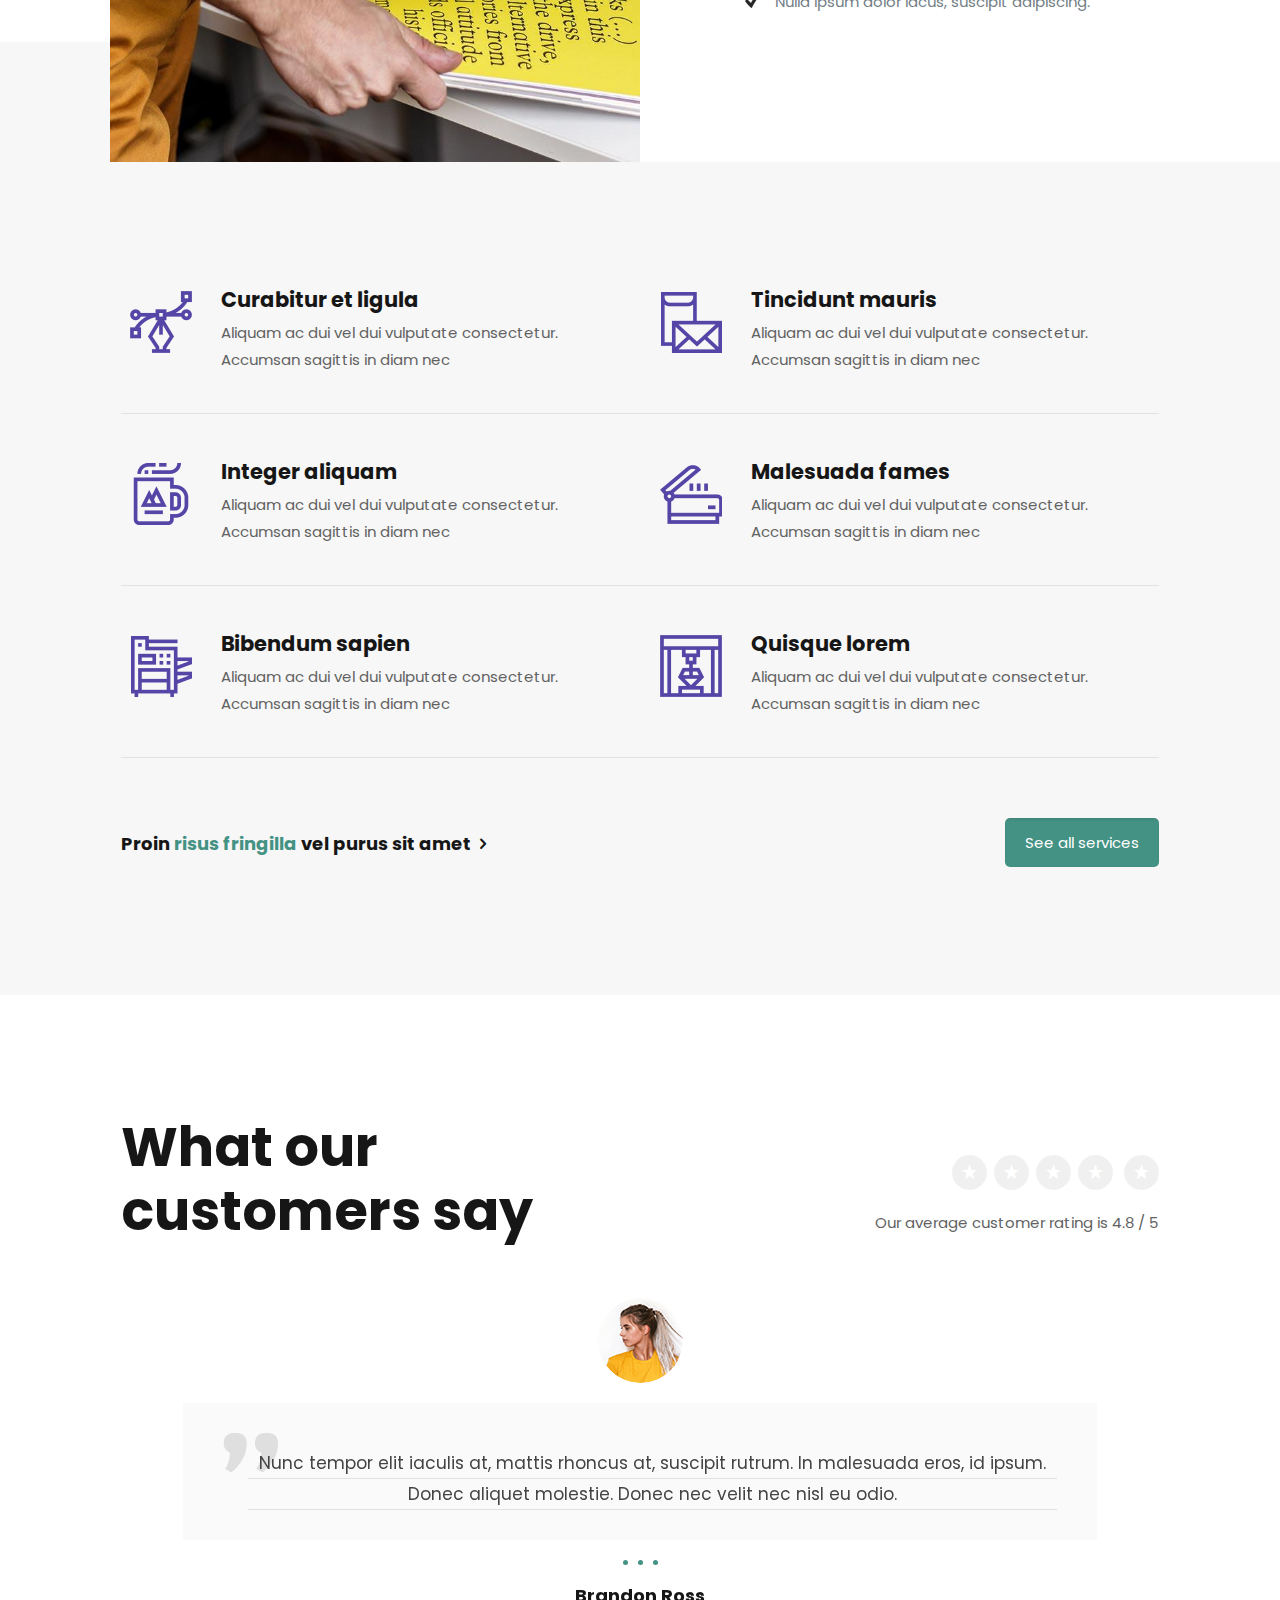
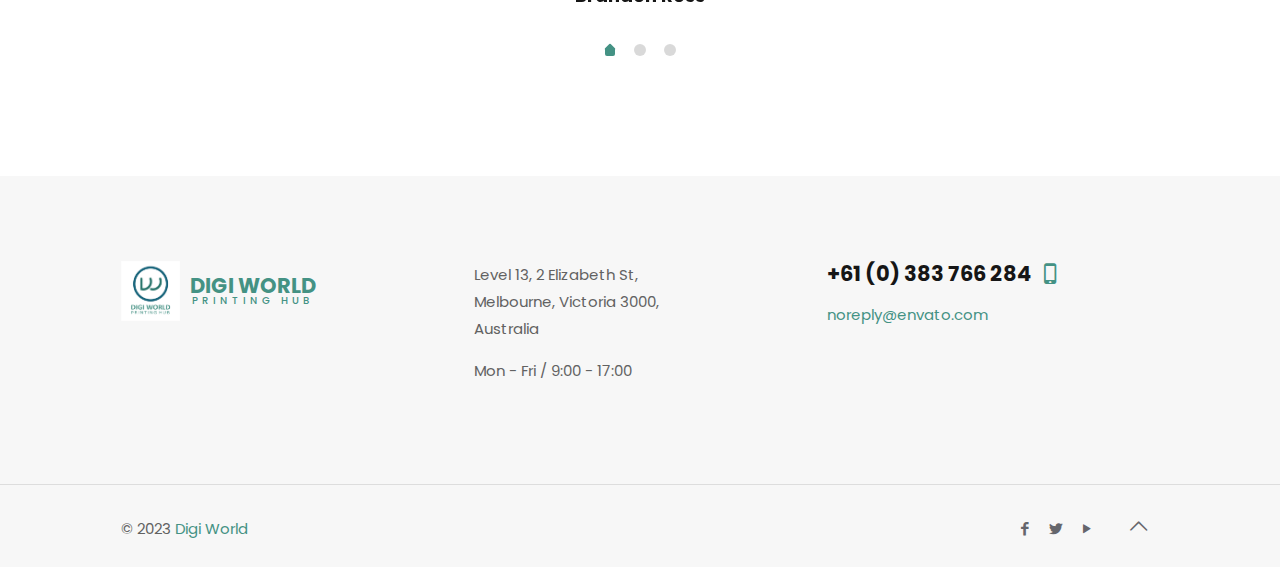
==== commit ad580381: "Changes" ====
--- a/index.html
+++ b/index.html
@@ -17,7 +17,7 @@
 
     <!-- Mobile Specific Metas -->
     <!-- Favicons -->
-    <link rel="shortcut icon" href="content/print3/images/dg.jpg">
+    <link rel="shortcut icon" href="content/images/dg.jpg">
 
     <!-- FONTS -->
     <link rel='stylesheet' href='http://fonts.googleapis.com/css?family=Roboto:100,300,400,400italic,700'>
@@ -27,9 +27,9 @@
 
     <!-- CSS -->
     <link rel='stylesheet' href='css/global.css'>
-    <link rel='stylesheet' href='content/print3/css/structure.css'>
-    <link rel='stylesheet' href='content/print3/css/print3.css'>
-    <link rel='stylesheet' href='content/print3/css/custom.css'>
+    <link rel='stylesheet' href='content/css/structure.css'>
+    <link rel='stylesheet' href='content/css/print3.css'>
+    <link rel='stylesheet' href='content/css/custom.css'>
 
     <!-- Revolution Slider -->
     <link rel="stylesheet" href="plugins/rs-plugin-5.3.1/css/settings.css">
@@ -45,7 +45,7 @@
                         <div class="column one">
                             <div class="top_bar_left clearfix">
                                 <div class="logo" style="display: flex;">
-                                    <a id="logo" href="index.html" data-padding="20"><img class="logo-main scale-with-grid" src="content/print3/images/dg.jpg" data-retina="content/print3/images/dg.jpg"><img class="logo-sticky scale-with-grid" src="content/print3/images/dg.jpg" data-retina="content/print3/images/dg.jpg"><img class="logo-mobile scale-with-grid" src="content/print3/images/dg.jpg" data-retina="content/print3/images/dg.jpg"><img class="logo-mobile-sticky scale-with-grid" src="content/print3/images/dg.jpg" data-retina="content/print3/images/dg.jpg"></a>
+                                    <a id="logo" href="index.html" data-padding="20"><img class="logo-main scale-with-grid" src="content/images/dg.jpg" data-retina="content/images/dg.jpg"><img class="logo-sticky scale-with-grid" src="content/images/dg.jpg" data-retina="content/images/dg.jpg"><img class="logo-mobile scale-with-grid" src="content/images/dg.jpg" data-retina="content/images/dg.jpg"><img class="logo-mobile-sticky scale-with-grid" src="content/images/dg.jpg" data-retina="content/images/dg.jpg"></a>
                                     <div class="logo-text" style="text-align: center;">
                                         <h4 style="line-height: 0px; color: #449284; font-family: Poppins;">DIGI WORLD</h4>
                                         <h6 class="" style="line-height: 0px; font-size: 10px; letter-spacing: 4px; align-self: center; color: #449284; font-weight: 500;">PRINTING HUB</h6>
@@ -55,19 +55,21 @@
                                     <nav id="menu">
                                         <ul id="menu-main-menu" class="menu menu-main">
                                             <li class=" current-menu-item page_item current_page_item">
-                                                <a href="index.html"><span>Home</span></a>
+                                                <a href="index.html">
+                                                    <span>Home</span>
+                                                </a>
                                             </li>
                                             <li>
-                                                <a href="content/print3/about.html"><span>About us</span></a>
+                                                <a href="content/about.html"><span>About us</span></a>
                                             </li>
                                             <li>
-                                                <a href="content/print3/services.html"><span>Services</span></a>
+                                                <a href="content/services.html"><span>Services</span></a>
                                             </li>
                                             <li>
-                                                <a href="content/print3/works.html"><span>Our works</span></a>
+                                                <a href="content/works.html"><span>Our works</span></a>
                                             </li>
                                             <li>
-                                                <a href="content/print3/contact.html"><span>Contact us</span></a>
+                                                <a href="content/contact.html"><span>Contact us</span></a>
                                             </li>
                                         </ul>
                                     </nav><a class="responsive-menu-toggle" href="#"><i class="icon-menu-fine"></i></a>
@@ -82,7 +84,7 @@
                             <ul>
                                 <li data-index="rs-1" data-transition="fade" data-slotamount="default" data-hideafterloop="0" data-hideslideonmobile="off" data-easein="default" data-easeout="default" data-masterspeed="300" data-rotate="0" data-saveperformance="off" data-param1
                                     data-param2 data-param3 data-param4 data-param5 data-param6 data-param7 data-param8 data-param9 data-param10 data-description>
-                                    <img src="content/print3/images/print3-slider-bg.jpg" data-bgposition="center center" data-bgfit="cover" data-bgrepeat="no-repeat" data-bgparallax="off" class="rev-slidebg">
+                                    <img src="content/images/print3-slider-bg.jpg" data-bgposition="center center" data-bgfit="cover" data-bgrepeat="no-repeat" data-bgparallax="off" class="rev-slidebg">
                                     <div class="tp-caption tp-resizeme" id="slide-1-layer-1" data-x="center" data-hoffset data-y="220" data-type="text" data-responsive_offset="on" data-frames='[{"delay":300,"speed":1000,"frame":"0","from":"y:50px;opacity:0;","to":"o:1;","ease":"Power3.easeInOut"},{"delay":"wait","speed":300,"frame":"999","to":"opacity:0;","ease":"Power3.easeInOut"}]'
                                         data-textAlign="['inherit','inherit','inherit','inherit']" data-paddingtop="[0,0,0,0]" data-paddingright="[0,0,0,0]" data-paddingbottom="[0,0,0,0]" data-paddingleft="[0,0,0,0]" style="z-index: 5; white-space: nowrap; font-size: 60px; line-height: 70px; font-weight: 700; color: #161616; letter-spacing: 0px;font-family:Poppins;">
                                         Print anything you want
@@ -114,7 +116,7 @@
                                     <div class="mcb-wrap-inner">
                                         <div class="column mcb-column one column_image">
                                             <div class="image_frame image_item no_link scale-with-grid aligncenter no_border">
-                                                <div class="image_wrapper"><img class="scale-with-grid" src="content/print3/images/print3-home-pic6.png">
+                                                <div class="image_wrapper"><img class="scale-with-grid" src="content/images/print3-home-pic6.png">
                                                 </div>
                                             </div>
                                         </div>
@@ -140,7 +142,7 @@
                                             </div>
                                         </div>
                                         <div class="column mcb-column one column_button">
-                                            <a class="button button_size_2 button_theme button_js" href="content/print3/about.html"><span class="button_label">About us</span></a>
+                                            <a class="button button_size_2 button_theme button_js" href="content/about.html"><span class="button_label">About us</span></a>
                                         </div>
                                     </div>
                                 </div>
@@ -149,10 +151,10 @@
                                         <div class="column mcb-column one column_image">
                                             <div class="image_frame image_item scale-with-grid aligncenter no_border">
                                                 <div class="image_wrapper">
-                                                    <a href="content/print3/about.html">
-                                                        <div class="mask"></div><img class="scale-with-grid" src="content/print3/images/print3-home-pic1.jpg"></a>
+                                                    <a href="content/about.html">
+                                                        <div class="mask"></div><img class="scale-with-grid" src="content/images/print3-home-pic1.jpg"></a>
                                                     <div class="image_links">
-                                                        <a href="content/print3/about.html" class="link"><i class="icon-link"></i></a>
+                                                        <a href="content/about.html" class="link"><i class="icon-link"></i></a>
                                                     </div>
                                                 </div>
                                             </div>
@@ -173,7 +175,7 @@
                                     <div class="mcb-wrap-inner">
                                         <div class="column mcb-column one column_image">
                                             <div class="image_frame image_item no_link scale-with-grid no_border">
-                                                <div class="image_wrapper"><img class="scale-with-grid" src="content/print3/images/print3-home-icon1.png">
+                                                <div class="image_wrapper"><img class="scale-with-grid" src="content/images/print3-home-icon1.png">
                                                 </div>
                                             </div>
                                         </div>
@@ -191,7 +193,7 @@
                                     <div class="mcb-wrap-inner">
                                         <div class="column mcb-column one column_image">
                                             <div class="image_frame image_item no_link scale-with-grid no_border">
-                                                <div class="image_wrapper"><img class="scale-with-grid" src="content/print3/images/print3-home-icon2.png">
+                                                <div class="image_wrapper"><img class="scale-with-grid" src="content/images/print3-home-icon2.png">
                                                 </div>
                                             </div>
                                         </div>
@@ -209,7 +211,7 @@
                                     <div class="mcb-wrap-inner">
                                         <div class="column mcb-column one column_image">
                                             <div class="image_frame image_item no_link scale-with-grid no_border">
-                                                <div class="image_wrapper"><img class="scale-with-grid" src="content/print3/images/print3-home-icon3.png">
+                                                <div class="image_wrapper"><img class="scale-with-grid" src="content/images/print3-home-icon3.png">
                                                 </div>
                                             </div>
                                         </div>
@@ -227,7 +229,7 @@
                                     <div class="mcb-wrap-inner">
                                         <div class="column mcb-column one column_image">
                                             <div class="image_frame image_item no_link scale-with-grid no_border">
-                                                <div class="image_wrapper"><img class="scale-with-grid" src="content/print3/images/print3-home-icon4.png">
+                                                <div class="image_wrapper"><img class="scale-with-grid" src="content/images/print3-home-icon4.png">
                                                 </div>
                                             </div>
                                         </div>
@@ -245,7 +247,7 @@
                                     <div class="mcb-wrap-inner">
                                         <div class="column mcb-column one column_image">
                                             <div class="image_frame image_item no_link scale-with-grid no_border">
-                                                <div class="image_wrapper"><img class="scale-with-grid" src="content/print3/images/print3-home-icon5.png">
+                                                <div class="image_wrapper"><img class="scale-with-grid" src="content/images/print3-home-icon5.png">
                                                 </div>
                                             </div>
                                         </div>
@@ -267,21 +269,21 @@
                                     <div class="mcb-wrap-inner">
                                         <div class="column mcb-column one-fourth column_image">
                                             <div class="image_frame image_item no_link scale-with-grid no_border">
-                                                <div class="image_wrapper"><img class="scale-with-grid" src="content/print3/images/print3-home-pic3.png">
-                                                </div>
-                                            </div>
-                                        </div>
-                                    </div>
-                                </div>
-                            </div>
-                        </div>
-                        <div class="section mcb-section bg-cover" style="padding-top:40px;padding-bottom:40px;background-image:url(content/print3/images/print3-sectionbg1.png);background-repeat:no-repeat;background-position:right top;">
+                                                <div class="image_wrapper"><img class="scale-with-grid" src="content/images/print3-home-pic3.png">
+                                                </div>
+                                            </div>
+                                        </div>
+                                    </div>
+                                </div>
+                            </div>
+                        </div>
+                        <div class="section mcb-section bg-cover" style="padding-top:40px;padding-bottom:40px;background-image:url(content/images/print3-sectionbg1.png);background-repeat:no-repeat;background-position:right top;">
                             <div class="section_wrapper mcb-section-inner">
                                 <div class="wrap mcb-wrap one-second column-margin-0px valign-top clearfix" style="padding:0 0 0 20px">
                                     <div class="mcb-wrap-inner">
                                         <div class="column mcb-column one column_image">
                                             <div class="image_frame image_item no_link scale-with-grid aligncenter no_border">
-                                                <div class="image_wrapper"><img class="scale-with-grid" src="content/print3/images/print3-home-pic2a.png">
+                                                <div class="image_wrapper"><img class="scale-with-grid" src="content/images/print3-home-pic2a.png">
                                                 </div>
                                             </div>
                                         </div>
@@ -299,7 +301,7 @@
                                             </div>
                                         </div>
                                         <div class="column mcb-column one column_button">
-                                            <a class="button button_right button_size_2 button_js" href="content/print3/contact.html"><span class="button_icon"><i class="icon-doc-text"></i></span><span class="button_label">Contact us</span></a>
+                                            <a class="button button_right button_size_2 button_js" href="content/contact.html"><span class="button_icon"><i class="icon-doc-text"></i></span><span class="button_label">Contact us</span></a>
                                         </div>
                                     </div>
                                 </div>
@@ -311,25 +313,25 @@
                                     <div class="mcb-wrap-inner">
                                         <div class="column mcb-column one-fourth column_image">
                                             <div class="image_frame image_item no_link scale-with-grid no_border">
-                                                <div class="image_wrapper"><img class="scale-with-grid" src="content/print3/images/print3-home-pic4.png">
-                                                </div>
-                                            </div>
-                                        </div>
-                                    </div>
-                                </div>
-                            </div>
-                        </div>
-                        <div class="section mcb-section no-margin-h no-margin-v equal-height-wrap" style="padding-top:120px;padding-bottom:0px;background-image:url(content/print3/images/print3-sectionbg4.png);background-repeat:no-repeat;background-position:center bottom;">
+                                                <div class="image_wrapper"><img class="scale-with-grid" src="content/images/print3-home-pic4.png">
+                                                </div>
+                                            </div>
+                                        </div>
+                                    </div>
+                                </div>
+                            </div>
+                        </div>
+                        <div class="section mcb-section no-margin-h no-margin-v equal-height-wrap" style="padding-top:120px;padding-bottom:0px;background-image:url(content/images/print3-sectionbg4.png);background-repeat:no-repeat;background-position:center bottom;">
                             <div class="section_wrapper mcb-section-inner">
                                 <div class="wrap mcb-wrap one-second valign-bottom clearfix">
                                     <div class="mcb-wrap-inner">
                                         <div class="column mcb-column one column_image">
                                             <div class="image_frame image_item scale-with-grid no_border">
                                                 <div class="image_wrapper">
-                                                    <a href="content/print3/services.html">
-                                                        <div class="mask"></div><img class="scale-with-grid" src="content/print3/images/print3-home-pic5.jpg"></a>
+                                                    <a href="content/services.html">
+                                                        <div class="mask"></div><img class="scale-with-grid" src="content/images/print3-home-pic5.jpg"></a>
                                                     <div class="image_links">
-                                                        <a href="content/print3/services.html" class="link"><i class="icon-link"></i></a>
+                                                        <a href="content/services.html" class="link"><i class="icon-link"></i></a>
                                                     </div>
                                                 </div>
                                             </div>
@@ -366,13 +368,13 @@
                                 </div>
                             </div>
                         </div>
-                        <div class="section mcb-section" style="padding-top:120px;padding-bottom:80px;background-image:url(content/print3/images/print3-sectionbg2.png);background-repeat:repeat-y;background-position:center top;">
+                        <div class="section mcb-section" style="padding-top:120px;padding-bottom:80px;background-image:url(content/images/print3-sectionbg2.png);background-repeat:repeat-y;background-position:center top;">
                             <div class="section_wrapper mcb-section-inner">
                                 <div class="wrap mcb-wrap one valign-top clearfix">
                                     <div class="mcb-wrap-inner">
                                         <div class="column mcb-column one-second column_list">
                                             <div class="list_item lists_2 clearfix">
-                                                <div class="list_left list_image"><img src="content/print3/images/print3-services-icon1.png" class="scale-with-grid">
+                                                <div class="list_left list_image"><img src="content/images/print3-services-icon1.png" class="scale-with-grid">
                                                 </div>
                                                 <div class="list_right">
                                                     <h4>Curabitur et ligula</h4>
@@ -384,7 +386,7 @@
                                         </div>
                                         <div class="column mcb-column one-second column_list">
                                             <div class="list_item lists_2 clearfix">
-                                                <div class="list_left list_image"><img src="content/print3/images/print3-services-icon2.png" class="scale-with-grid">
+                                                <div class="list_left list_image"><img src="content/images/print3-services-icon2.png" class="scale-with-grid">
                                                 </div>
                                                 <div class="list_right">
                                                     <h4>Tincidunt mauris</h4>
@@ -399,7 +401,7 @@
                                         </div>
                                         <div class="column mcb-column one-second column_list">
                                             <div class="list_item lists_2 clearfix">
-                                                <div class="list_left list_image"><img src="content/print3/images/print3-services-icon3.png" class="scale-with-grid">
+                                                <div class="list_left list_image"><img src="content/images/print3-services-icon3.png" class="scale-with-grid">
                                                 </div>
                                                 <div class="list_right">
                                                     <h4>Integer aliquam</h4>
@@ -411,7 +413,7 @@
                                         </div>
                                         <div class="column mcb-column one-second column_list">
                                             <div class="list_item lists_2 clearfix">
-                                                <div class="list_left list_image"><img src="content/print3/images/print3-services-icon4.png" class="scale-with-grid">
+                                                <div class="list_left list_image"><img src="content/images/print3-services-icon4.png" class="scale-with-grid">
                                                 </div>
                                                 <div class="list_right">
                                                     <h4>Malesuada fames</h4>
@@ -426,7 +428,7 @@
                                         </div>
                                         <div class="column mcb-column one-second column_list">
                                             <div class="list_item lists_2 clearfix">
-                                                <div class="list_left list_image"><img src="content/print3/images/print3-services-icon5.png" class="scale-with-grid">
+                                                <div class="list_left list_image"><img src="content/images/print3-services-icon5.png" class="scale-with-grid">
                                                 </div>
                                                 <div class="list_right">
                                                     <h4>Bibendum sapien</h4>
@@ -438,7 +440,7 @@
                                         </div>
                                         <div class="column mcb-column one-second column_list">
                                             <div class="list_item lists_2 clearfix">
-                                                <div class="list_left list_image"><img src="content/print3/images/print3-services-icon6.png" class="scale-with-grid">
+                                                <div class="list_left list_image"><img src="content/images/print3-services-icon6.png" class="scale-with-grid">
                                                 </div>
                                                 <div class="list_right">
                                                     <h4>Quisque lorem</h4>
@@ -458,7 +460,7 @@
                                         </div>
                                         <div class="column mcb-column one-third column_button">
                                             <div class="button_align align_right">
-                                                <a class="button button_size_2 button_theme button_js" href="content/print3/services.html"><span class="button_label">See all services</span></a>
+                                                <a class="button button_size_2 button_theme button_js" href="content/services.html"><span class="button_label">See all services</span></a>
                                             </div>
                                         </div>
                                     </div>
@@ -490,7 +492,7 @@
                                             <div class="testimonials_slider single-photo">
                                                 <ul class="testimonials_slider_ul">
                                                     <li>
-                                                        <div class="single-photo-img"><img src="content/print3/images/print3-testimonials1.png" class="scale-with-grid wp-post-image">
+                                                        <div class="single-photo-img"><img src="content/images/print3-testimonials1.png" class="scale-with-grid wp-post-image">
                                                         </div>
                                                         <div class="bq_wrapper">
                                                             <blockquote>
@@ -505,7 +507,7 @@
                                                         </div>
                                                     </li>
                                                     <li>
-                                                        <div class="single-photo-img"><img src="content/print3/images/print3-testimonials2.png" class="scale-with-grid wp-post-image">
+                                                        <div class="single-photo-img"><img src="content/images/print3-testimonials2.png" class="scale-with-grid wp-post-image">
                                                         </div>
                                                         <div class="bq_wrapper">
                                                             <blockquote>
@@ -520,7 +522,7 @@
                                                         </div>
                                                     </li>
                                                     <li>
-                                                        <div class="single-photo-img"><img src="content/print3/images/print3-testimonials3.png" class="scale-with-grid wp-post-image">
+                                                        <div class="single-photo-img"><img src="content/images/print3-testimonials3.png" class="scale-with-grid wp-post-image">
                                                         </div>
                                                         <div class="bq_wrapper">
                                                             <blockquote>
@@ -555,7 +557,7 @@
                                 <div class="image_frame image_item no_link scale-with-grid alignnone no_border">
                                     <div class="image_wrapper">
                                         <div style="display: flex;">
-                                            <img class="scale-with-grid" src="content/print3/images/dg.jpg" style="height: 60px;">
+                                            <img class="scale-with-grid" src="content/images/dg.jpg" style="height: 60px;">
                                             <div class="" style="margin: 25px 10px; text-align: center;">
                                                 <h4 style="line-height: 0px; color: #449284; font-family: Poppins;">DIGI WORLD</h4>
                                                 <h6 class="" style="line-height: 0px; font-size: 10px; letter-spacing: 4px; align-self: center; color: #449284; font-weight: 500;">PRINTING HUB</h6>
--- a/content/css/structure.css
+++ b/content/css/structure.css
@@ -0,0 +1,7624 @@
+/*
+|--------------------------------------------------------------------------
+| Be
+| Structure styles
+| http://BeantownThemes.com
+| http://themeforest.net/user/BeantownThemes
+|--------------------------------------------------------------------------
+| 1.0 Grid
+| 2.0 Layout
+| 3.0 Responsive-1240
+| 4.0 Responsive
+|
+*/
+
+
+/*
+|--------------------------------------------------------------------------
+|  1.0 Grid
+|  
+|--------------------------------------------------------------------------
+|
+| 
+|
+*/
+
+
+/* #Base 1200 Grid
+================================================== */
+
+body {
+	min-width: 1240px;
+	padding: 25px 0;
+}
+#Wrapper {
+	width: 1240px;
+	margin: 0px auto;
+	overflow: hidden;
+}
+.layout-full-width {
+	padding: 0;
+}
+.layout-full-width #Wrapper {
+	width: 100% !important;
+	margin: 0 !important;
+}
+
+/* #Content
+=============================== */
+
+#Content {
+	width: 100%;
+}
+body:not(.template-slider) #Content {
+	padding-top: 30px;
+}
+.section {
+	position: relative;
+}
+.section_wrapper, .container {
+	width: 1200px;
+	margin: 0 auto;
+	position: relative;
+}
+.section_wrapper:after, .container:after {
+	clear: both;
+	content: " ";
+	display: block;
+	height: 0;
+	visibility: hidden;
+}
+.column, .columns {
+	float: left;
+	margin: 0 1% 40px;
+}
+.column.column_divider, .column-margin-0px .column {
+	margin-bottom: 0;
+}
+.column-margin-10px .column {
+	margin-bottom: 10px;
+}
+.column-margin-20px .column {
+	margin-bottom: 20px;
+}
+.column-margin-30px .column {
+	margin-bottom: 30px;
+}
+.column-margin-40px .column {
+	margin-bottom: 40px;
+}
+.column-margin-50px .column {
+	margin-bottom: 50px;
+}
+.the_content_wrapper {
+	margin: 0 1%;
+}
+.column_content .the_content_wrapper {
+	margin: 0;
+}
+.column_attr.align_left {
+	text-align: left;
+}
+.column_attr.align_right {
+	text-align: right;
+}
+.column_attr.align_center {
+	text-align: center;
+}
+.column_attr.align_justify {
+	text-align: justify;
+}
+.extra_content .the_content_wrapper {
+	margin: 0 1% 40px;
+}
+
+/* .with_aside */
+
+.with_aside .content_wrapper {
+	width: 1200px;
+	margin: 0 auto;
+}
+.with_aside .sections_group {
+	width: 75%;
+	float: left;
+}
+.with_aside .section_wrapper {
+	width: 100%;
+}
+.with_aside .four.columns {
+	float: right;
+}
+.aside_left .sections_group {
+	float: right;
+}
+.aside_left .four.columns {
+	float: left;
+}
+
+/* both sidebars | .aside_both */
+
+.aside_both .sections_group {
+	width: 60%;
+	margin-left: 20%;
+}
+.aside_both .sidebar.columns {
+	width: 18%;
+}
+.aside_both .sidebar-1 {
+	float: left !important;
+	margin-left: -79%;
+}
+
+/* sidebars for sections */
+
+.right-sidebar .items_group {
+	width: 75%;
+	float: left;
+}
+.right-sidebar .four.columns {
+	float: right;
+}
+.left-sidebar .items_group {
+	width: 75%;
+	float: right;
+}
+.left-sidebar .four.columns {
+	float: left;
+}
+
+/* #Base Grid
+=============================== */
+
+.one-sixth.column {
+	width: 14.666%;
+}
+
+/* 1/6 */
+
+.one-fifth.column {
+	width: 18%;
+}
+
+/* 1/5 */
+
+.four.columns, .one-fourth.column {
+	width: 23%;
+}
+
+/* 1/4 */
+
+.one-third.column {
+	width: 31.333%;
+}
+
+/* 1/3 */
+
+.one-second.column {
+	width: 48%;
+}
+
+/* 1/2 */
+
+.two-third.column {
+	width: 64.666%;
+}
+
+/* 2/3 */
+
+.three-fourth.column {
+	width: 73%;
+}
+
+/* 3/4 */
+
+.one.column {
+	width: 98%;
+}
+
+/* 1/1 */
+
+
+/* without horizontal margin */
+
+.no-margin-h .column {
+	margin-left: 0;
+	margin-right: 0;
+}
+.no-margin-h .one-sixth.column {
+	width: 16.666%;
+}
+
+/* 1/6 */
+
+.no-margin-h .one-fifth.column {
+	width: 20%;
+}
+
+/* 1/5 */
+
+.no-margin-h .one-fourth.column {
+	width: 25%;
+}
+
+/* 1/4 */
+
+.no-margin-h .one-third.column {
+	width: 33.333%;
+}
+
+/* 1/3 */
+
+.no-margin-h .one-second.column {
+	width: 50%;
+}
+
+/* 1/2 */
+
+.no-margin-h .two-third.column {
+	width: 66.666%;
+}
+
+/* 2/3 */
+
+.no-margin-h .three-fourth.column {
+	width: 75%;
+}
+
+/* 3/4 */
+
+.no-margin-h .one.column {
+	width: 100%;
+}
+
+/* 1/1 */
+
+
+/* #Clearing
+================================================== */
+
+
+/* Self Clearing Goodness */
+
+.container:after {
+	content: "\0020";
+	display: block;
+	height: 0;
+	clear: both;
+	visibility: hidden;
+}
+
+/* Use clearfix class on parent to clear nested columns, or wrap each row of columns in a <div class="row"> */
+
+.clearfix:before, .clearfix:after, .row:before, .row:after {
+	content: '\0020';
+	display: block;
+	overflow: hidden;
+	visibility: hidden;
+	width: 0;
+	height: 0;
+}
+.row:after, .clearfix:after {
+	clear: both;
+}
+.row, .clearfix {
+	zoom: 1;
+}
+
+/* You can also use a <br class="clear" /> to clear columns */
+
+.clear {
+	clear: both;
+	display: block;
+	overflow: hidden;
+	visibility: hidden;
+	width: 0;
+	height: 0;
+}
+
+/*
+|--------------------------------------------------------------------------
+|  2.0 Layout
+|  
+|--------------------------------------------------------------------------
+|
+| 
+|
+*/
+
+
+/* #Global
+================================================== */
+
+.the_content_wrapper pre {
+	margin-bottom: 20px
+}
+.rev_slider iframe {
+	max-width: 1220px;
+}
+.rev_slider ul {
+	margin: 0 !important;
+}
+.tp-static-layers {
+	z-index: 200;
+}
+.ls-yourlogo {
+	z-index: 28;
+}
+.section.center {
+	text-align: center;
+}
+.section.no-margin .column, .section.no-margin-v .column {
+	margin-bottom: 0;
+}
+#Wrapper {
+	-webkit-box-shadow: 0px 0px 15px rgba(0, 0, 0, .06);
+	box-shadow: 0px 0px 15px rgba(0, 0, 0, .06);
+}
+
+/* #Blank & #UnderConstruction
+================================================== */
+
+.page.hide-title-area:not(.with_aside) #Content, .no-content-padding:not(.with_aside) #Content, .template-blank #Content, .under-construction #Content {
+	padding: 0 !important;
+}
+.under-construction .section-uc-1 {
+	padding-top: 40px;
+	background-color: #fff;
+}
+.under-construction .section-uc-2 {
+	padding-top: 40px;
+	background-color: #f5f5f5;
+	background: url(../../../images/stripes/stripes_3_b.png) repeat center;
+}
+.under-construction .section-uc-3 {
+	padding-top: 40px;
+}
+.under-construction .section-border-top {
+	border-top: 1px solid rgba(0, 0, 0, 0.08);
+}
+
+/* Nice Scroll | .nice-scroll
+================================================== */
+
+body.nice-scroll {
+	position: relative;
+}
+body.nice-scroll:not(.layout-boxed) {
+	padding-right: 10px !important;
+}
+.nice-scroll #configurator, .nice-scroll #Sliding-top a.sliding-top-control, .nice-scroll .fixed-nav.fixed-nav-next {
+	margin-right: 10px;
+}
+.nice-scroll .nicescroll-rails {
+	background: #666;
+	z-index: 9001 !important;
+}
+
+/* Slider | Pagination
+================================================== */
+
+.slider_pagination, .tp-bullets.simplebullets.round {
+	text-align: center;
+	line-height: 0;
+}
+.slider_pagination a, .tp-bullets.simplebullets.round .bullet {
+	display: inline-block;
+	width: 12px;
+	height: 12px;
+	text-indent: -9999px;
+	margin: 0 9px;
+	background: rgba(0, 0, 0, .15);
+	-webkit-border-radius: 100%;
+	border-radius: 100%;
+	position: relative;
+}
+.slider_pagination a:hover {
+	background: rgba(0, 0, 0, .25);
+}
+.slider_pagination a.selected, .tp-bullets.simplebullets.round .bullet.selected {
+	width: 10px;
+	height: 8px;
+	margin: 0px 10px 0;
+	position: relative;
+	top: 4px;
+	background: rgba(0, 0, 0, .15);
+	-webkit-border-radius: 2px;
+	border-radius: 2px;
+}
+.slider_pagination a.selected:after, .tp-bullets.simplebullets.round .bullet.selected:after {
+	content: "";
+	display: block;
+	width: 8px;
+	height: 8px;
+	-webkit-border-radius: 1px;
+	border-radius: 1px;
+	position: absolute;
+	left: 1px;
+	top: -3px;
+	-webkit-transform: rotate(45deg);
+	-moz-transform: rotate(45deg);
+	-o-transform: rotate(45deg);
+	-ms-transform: rotate(45deg);
+	transform: rotate(45deg);
+}
+.tp-bullets.simplebullets.round .bullet {
+	background: #fff;
+}
+.offer_thumb .slider_pagination a img {
+	-webkit-transition: all 0.4s ease-in-out;
+	-moz-transition: all 0.4s ease-in-out;
+	-o-transition: all 0.4s ease-in-out;
+	transition: all 0.4s ease-in-out;
+}
+.offer_thumb .slider_pagination a:before, .offer_thumb .slider_pagination a:after {
+	-webkit-transition: all 0.2s ease-in-out;
+	-moz-transition: all 0.2s ease-in-out;
+	-o-transition: all 0.2s ease-in-out;
+	transition: all 0.2s ease-in-out;
+}
+@media only screen and (min-width: 768px) {
+	.offer_thumb .slider_pagination {
+		position: absolute;
+		left: 0;
+		top: 0;
+		border-width: 1px;
+		border-style: solid;
+	}
+	.offer_thumb .slider_pagination a {
+		display: block;
+		margin: 0;
+		width: 85px;
+		height: 85px;
+		line-height: 85px;
+		text-align: center;
+		padding: 8px;
+		text-indent: 0;
+		border-bottom-width: 1px;
+		border-style: solid;
+		border-radius: 0;
+		-moz-border-radius: 0;
+		-webkit-border-radius: 0;
+	}
+	.offer_thumb .slider_pagination a:not(.selected):hover img {
+		filter: alpha(opacity=60);
+		opacity: 0.6;
+	}
+	.offer_thumb .slider_pagination a.selected {
+		top: 0;
+	}
+	.offer_thumb .slider_pagination a:last-child {
+		border: 0;
+	}
+	.offer_thumb .slider_pagination a:before {
+		content: "";
+		display: block;
+		width: 5px;
+		height: 100%;
+		right: -5px;
+		top: 0;
+		position: absolute;
+		filter: alpha(opacity=0);
+		opacity: 0;
+	}
+	.offer_thumb .slider_pagination a.selected:before {
+		filter: alpha(opacity=100);
+		opacity: 1;
+	}
+	.offer_thumb .slider_pagination a:after {
+		content: "";
+		left: auto;
+		right: -9px;
+		top: 50%;
+		margin-top: -4px;
+		width: 8px;
+		height: 8px;
+		filter: alpha(opacity=0);
+		opacity: 0;
+		border-radius: 0;
+		-moz-border-radius: 0;
+		-webkit-border-radius: 0;
+	}
+	.offer_thumb .slider_pagination a.selected:after {
+		filter: alpha(opacity=100);
+		opacity: 1;
+	}
+	.offer_thumb .slider_pagination a {
+		background-color: #fff;
+	}
+	.offer_thumb .slider_pagination a.selected {
+		background-color: #fff;
+		background-image: url(../../../images/stripes/stripes_3_b.png);
+	}
+	.offer_thumb .slider_pagination a img {
+		vertical-align: middle;
+	}
+}
+
+/* Slider Revolution | Navigation
+================================================== */
+
+.tp-bullets.tp-thumbs {
+	z-index: 29;
+}
+.fullwidthbanner-container .tp-thumbs {
+	padding: 0 !important;
+}
+.tp-bullets.tp-thumbs .tp-mask, .tp-bullets.tp-thumbs .bullet {
+	overflow: visible;
+}
+.tp-bullets.tp-thumbs .bullet.selected:after {
+	bottom: -7px;
+	content: "";
+	display: block;
+	height: 7px;
+	left: 0;
+	position: absolute;
+	width: 100%;
+}
+
+/* Arrows */
+
+.tparrows.round, .tparrows.navbar {
+	display: inline-block;
+	padding: 0;
+	width: 46px;
+	height: 46px;
+	cursor: pointer;
+	border: 0;
+	-webkit-border-radius: 5px;
+	border-radius: 5px;
+	position: relative;
+	overflow: hidden;
+	-webkit-box-shadow: inset 0 0 0 1px rgba(0, 0, 0, .03);
+	box-shadow: inset 0 0 0 1px rgba(0, 0, 0, .03);
+	background-repeat: no-repeat;
+	background-position: center center;
+}
+.tp-leftarrow.round, .tp-leftarrow.navbar {
+	background-image: url(../../../images/tp-leftarrow.png);
+}
+.tp-rightarrow.round, .tp-rightarrow.navbar {
+	background-image: url(../../../images/tp-rightarrow.png);
+}
+.tparrows.round:after {
+	content: "";
+	position: absolute;
+	left: 0;
+	top: 0;
+	height: 100%;
+	width: 0;
+	z-index: 1;
+	text-decoration: none;
+	background: rgba(0, 0, 0, .05);
+	-webkit-transition: all 0.3s;
+	-moz-transition: all 0.3s;
+	transition: all 0.3s;
+}
+.tparrows.round:hover:after {
+	width: 100%;
+}
+.tparrows.default.preview1, .tparrows.default.preview4 {
+	background: transparent;
+}
+
+/* #Sliding top
+================================================== */
+
+#Sliding-top {
+	position: absolute;
+	left: 0;
+	top: 0;
+	width: 100%;
+	z-index: 800;
+}
+#Sliding-top:after {
+	content: "";
+	height: 3px;
+	width: 100%;
+	display: block;
+	position: absolute;
+	left: 0;
+	bottom: -3px;
+	z-index: 1;
+	background: url(../../../images/box_shadow.png) repeat-x left top;
+}
+#Sliding-top .widgets_wrapper {
+	padding: 15px 0;
+	display: none;
+}
+#Sliding-top .widgets_wrapper .column {
+	margin-bottom: 0;
+}
+#Sliding-top .widgets_wrapper .widget {
+	margin-bottom: 0;
+	padding: 15px 0;
+}
+#Sliding-top .widgets_wrapper .widget:after {
+	display: none;
+}
+#Sliding-top a.sliding-top-control {
+	display: block;
+	width: 0;
+	height: 0;
+	border-style: solid;
+	border-width: 0 45px 45px 0;
+	border-color: transparent transparent transparent transparent;
+	position: absolute;
+	z-index: 801;
+	right: 0;
+	bottom: -45px;
+}
+#Sliding-top a.sliding-top-control span {
+	display: block;
+	width: 26px;
+	height: 30px;
+	line-height: 25px;
+	text-align: center;
+	position: absolute;
+	right: -45px;
+	top: 0;
+	color: #fff;
+	font-size: 18px;
+}
+#Sliding-top a.sliding-top-control .minus {
+	display: none;
+}
+#Sliding-top a.sliding-top-control .plus {
+	display: block;
+}
+#Sliding-top.active a.sliding-top-control .minus {
+	display: block;
+}
+#Sliding-top.active a.sliding-top-control .plus {
+	display: none;
+}
+
+/* 
+	#Sliding-top .widgets_wrapper .widget ul { margin: 0 0 15px 30px; line-height: 21px; }
+	#Sliding-top .widgets_wrapper .widget ul li { list-style:disc outside; padding: 3px 0; }
+	*/
+
+
+/* Widgets */
+
+#Sliding-top .Recent_posts ul li .desc {
+	background: rgba(0, 0, 0, .1);
+}
+#Sliding-top .widget_mfn_menu ul li a {
+	background: rgba(0, 0, 0, .1);
+	color: #ccc;
+}
+#Sliding-top .widget_recent_entries ul li {
+	background: rgba(0, 0, 0, .1);
+}
+#Sliding-top ul.list_mixed li:after, #Sliding-top ul.list_check li:after, #Sliding-top ul.list_star li:after, #Sliding-top ul.list_idea li:after {
+	background: rgba(255, 255, 255, .08);
+}
+#Sliding-top .widget_mfn_recent_comments ul li .date_label {
+	background-color: rgba(0, 0, 0, .07);
+}
+#Sliding-top .widget_mfn_recent_comments ul li .date_label:after {
+	border-left-color: rgba(0, 0, 0, .07);
+}
+
+/* #Pager
+================================================== */
+
+.pager_wrapper {
+	margin-bottom: 0;
+}
+.pager {
+	text-align: center;
+}
+.pager .pages {
+	display: inline-block;
+	margin: 0 30px;
+	padding: 4px 3px;
+	-webkit-border-radius: 5px;
+	border-radius: 5px;
+	background-color: #f8f8f8;
+	background-image: url(../../../images/stripes/stripes_3_b.png);
+}
+.pager .pages a, .pager .pages span.page-numbers {
+	display: inline-block;
+	margin: 0 1px;
+	width: 35px;
+	height: 35px;
+	line-height: 35px;
+	text-align: center;
+	-webkit-border-radius: 5px;
+	border-radius: 5px;
+}
+.pager .pages a:hover {
+	text-decoration: none;
+}
+.pager .pages a:hover, .pager .pages a.active, .pager .pages span.page-numbers.current {
+	color: #fff;
+}
+.pager a.next_page, .pager a.prev_page {
+	display: inline-block;
+	line-height: 43px;
+}
+
+/* Animation */
+
+.pager .pages a {
+	-webkit-transition: all 0.3s ease-in-out;
+	-moz-transition: all 0.3s ease-in-out;
+	-o-transition: all 0.3s ease-in-out;
+	transition: all 0.3s ease-in-out;
+}
+
+/* #Load more button
+================================================== */
+
+.pager_lm {
+	background: url("../../../images/preloader.gif") no-repeat center 17px;
+	text-align: center;
+}
+.pager_lm .pager_load_more {
+	margin: 0;
+}
+.pager_lm.loading {
+	min-height: 49px;
+}
+.pager_lm:not(.loading) {
+	background: none;
+}
+
+/* #Pager single (blog post)
+================================================== */
+
+.pager-single {
+	text-align: center;
+	background: rgba(0, 0, 0, 0.02);
+	margin-top: 15px;
+}
+.pager-single span {
+	height: 45px;
+	line-height: 45px;
+	display: inline-block;
+	padding: 0 9px;
+	position: relative;
+	font-weight: bold;
+}
+.pager-single a span {
+	font-weight: normal;
+}
+.pager-single span:after {
+	content: "";
+	display: block;
+	position: absolute;
+	left: 0;
+	bottom: -1px;
+	width: 100%;
+	height: 1px;
+}
+.pager-single a span:after {
+	display: none;
+}
+
+/* #Fixed nav
+================================================== */
+
+.post-nav .fixed-nav {
+	display: none;
+}
+.fixed-nav {
+	position: fixed;
+	bottom: 40px;
+	height: 80px;
+	z-index: 90;
+}
+.fixed-nav.fixed-nav-prev {
+	left: 0;
+}
+.fixed-nav.fixed-nav-next {
+	right: 0;
+}
+.fixed-nav .arrow {
+	display: block;
+	width: 35px;
+	height: 80px;
+	font-size: 15px;
+	position: relative;
+	z-index: 92;
+	color: #fff;
+	line-height: 80px;
+	text-align: center;
+}
+.fixed-nav .photo {
+	height: 80px;
+	width: 80px;
+	position: relative;
+	z-index: 92;
+	overflow: hidden;
+	line-height: 0;
+}
+.fixed-nav .desc {
+	width: 190px;
+	padding: 6px 15px;
+	min-height: 68px;
+	background: #fff;
+	z-index: 91;
+}
+.fixed-nav .desc h6 {
+	margin-bottom: 3px;
+	padding-bottom: 3px;
+	border-bottom-width: 1px;
+	border-style: solid;
+}
+.fixed-nav .desc i {
+	display: inline-block;
+	margin-right: 2px;
+}
+.fixed-nav .desc i:before {
+	margin-left: 0;
+}
+.fixed-nav-prev .arrow, .fixed-nav-prev .photo, .fixed-nav-prev .desc {
+	float: left;
+}
+.fixed-nav-prev .desc {
+	margin-left: -335px;
+}
+.fixed-nav-prev:hover .desc {
+	margin-left: 0px;
+}
+.fixed-nav-next .arrow, .fixed-nav-next .photo, .fixed-nav-next .desc {
+	float: right;
+}
+.fixed-nav-next .desc {
+	margin-right: -335px;
+}
+.fixed-nav-next:hover .desc {
+	margin-right: 0px;
+}
+
+/* Animation */
+
+.fixed-nav .photo, .fixed-nav .desc {
+	-webkit-transition: all 0.3s ease-in-out;
+	-moz-transition: all 0.3s ease-in-out;
+	-o-transition: all 0.3s ease-in-out;
+	-ms-transition: all 0.3s ease-in-out;
+	transition: all 0.3s ease-in-out;
+}
+
+/* Format */
+
+.fixed-nav.format-quote .desc {
+	display: none;
+}
+.fixed-nav.format-quote .photo {
+	background-color: #eee;
+	background-image: url("../../../images/blockquote.png");
+	background-position: center center;
+	background-repeat: no-repeat;
+	background-size: 50% auto;
+}
+.fixed-nav.format-link .photo img {
+	display: none;
+}
+.fixed-nav.format-link .photo {
+	background-color: #eee;
+	background-image: url("../../../images/link.png");
+	background-position: center center;
+	background-repeat: no-repeat;
+}
+@media only screen and (max-width: 1430px) {
+	.fixed-nav-prev .photo {
+		position: static;
+		margin-left: -115px;
+	}
+	.fixed-nav-prev:hover .photo {
+		margin-left: 0;
+	}
+	.fixed-nav-next .photo {
+		position: static;
+		margin-right: -115px;
+	}
+	.fixed-nav-next:hover .photo {
+		margin-right: 0;
+	}
+}
+
+/* #Filters
+================================================== */
+
+#Filters {
+	margin-bottom: 30px;
+}
+#Filters .filters_buttons {
+	padding: 15px 15px;
+	background-image: url(../../../images/stripes/stripes_5_b.png);
+	-webkit-box-sizing: border-box;
+	-moz-box-sizing: border-box;
+	box-sizing: border-box;
+	overflow: hidden;
+}
+#Filters .filters_buttons li {
+	float: left;
+	margin-right: 15px;
+}
+#Filters .filters_buttons li.categories i, #Filters .filters_buttons li.tags i {
+	margin-right: 3px;
+}
+#Filters .filters_buttons li.reset {
+	float: right;
+	margin-right: 0;
+}
+#Filters .filters_wrapper {
+	display: none;
+	margin-top: 20px;
+}
+#Filters .filters_wrapper ul {
+	display: none;
+	overflow: hidden;
+}
+#Filters .filters_wrapper ul li {
+	float: left;
+	width: 19%;
+	margin: 0.5%;
+}
+#Filters .filters_wrapper ul li a {
+	display: block;
+	padding: 7px 10px;
+	background: #fff;
+	border: 1px solid #F7F7F7;
+	color: #858585;
+}
+#Filters .filters_wrapper ul li a:hover, #Filters .filters_wrapper ul li.current-cat a {
+	text-decoration: none;
+	color: #fff;
+}
+#Filters .filters_wrapper ul li.close a {
+	text-align: center;
+	width: 38px;
+	padding: 7px 0;
+	background: #8B8B8B;
+	border: 1px solid #F7F7F7 !important;
+	color: #fff;
+}
+#Filters .filters_wrapper ul li.close a:hover {
+	background: #545454;
+}
+
+/* Animations */
+
+#Filters .filters_wrapper ul li a {
+	-webkit-transition: all 0.2s ease-in-out;
+	-moz-transition: all 0.2s ease-in-out;
+	-o-transition: all 0.2s ease-in-out;
+	-ms-transition: all 0.2s ease-in-out;
+	transition: all 0.2s ease-in-out;
+}
+
+/* #Owl-pagination
+================================================== */
+
+
+/* #NEXT / PREV NAVI 
+================================================== */
+
+
+/* Section: Highlight
+================================================== */
+
+.highlight-left, .highlight-right {
+	position: relative;
+}
+.highlight-left:after, .highlight-right:after {
+	content: "";
+	position: absolute;
+	width: 50%;
+	height: 100%;
+	top: 0;
+}
+.highlight-left:after {
+	left: 0;
+}
+.highlight-right:after {
+	right: 0;
+}
+.highlight-left .section_wrapper, .highlight-right .section_wrapper {
+	z-index: 2;
+}
+@media only screen and (max-width: 767px) {
+	.highlight-left:after, .highlight-right:after {
+		content: none;
+	}
+}
+
+/* Section: Portfolio
+================================================== */
+
+.section.full-width .section_wrapper {
+	width: 100% !important;
+}
+.section.full-width .section_wrapper .column.one {
+	width: 100%;
+	margin: 0 !important;
+}
+
+/* #Header
+================================================== */
+
+body:not(.template-slider) #Header_wrapper {
+	background-repeat: no-repeat;
+	background-position: top center;
+}
+body:not(.template-slider) #Header_wrapper.bg-fixed {
+	background-attachment: fixed;
+}
+#Header_wrapper {
+	position: relative;
+}
+#Header {
+	position: relative;
+}
+body:not(.template-slider) #Header {
+	min-height: 250px;
+}
+.header-transparent .header_placeholder, .header-empty .header_placeholder {
+	height: 0 !important;
+}
+
+/* Minimalist Header */
+
+body.minimalist-header:not(.template-slider) #Header {
+	min-height: 0;
+	background-image: none !important;
+}
+body.minimalist-header.header-modern:not(.template-slider) #Header {
+	min-height: 147px;
+}
+body.minimalist-header.header-simple:not(.template-slider) #Header {
+	min-height: 130px;
+}
+body.minimalist-header.header-stack:not(.template-slider) #Header {
+	min-height: 0;
+}
+body.minimalist-header.header-fixed:not(.template-slider) #Header {
+	min-height: 60px;
+}
+body.minimalist-header.header-below:not(.template-slider) #Header {
+	min-height: 90px;
+	padding-top: 0;
+}
+
+/* #Action bar
+================================================== */
+
+#Action_bar {
+	position: absolute;
+	left: 0;
+	top: 0;
+	width: 100%;
+	z-index: 30;
+}
+#Action_bar .column {
+	margin-bottom: 0;
+	overflow: hidden;
+}
+#Action_bar .contact_details {
+	float: left;
+}
+#Action_bar .contact_details li {
+	display: inline-block;
+	margin-right: 10px;
+	padding: 20px 0;
+	color: rgba(255, 255, 255, 0.5);
+}
+#Action_bar .contact_details li>i {
+	margin-right: 2px;
+}
+#Action_bar .contact_details li:last-child {
+	margin-right: 0px;
+}
+#Action_bar .social {
+	float: right;
+	padding: 20px 0;
+}
+#Action_bar .social li {
+	display: inline-block;
+	margin-right: 6px;
+}
+#Action_bar .social li:last-child {
+	margin-right: 0px;
+}
+#Action_bar .social li a {
+	color: rgba(255, 255, 255, .3);
+	font-size: 15px;
+	line-height: 15px;
+	-webkit-transition: all 0.3s ease-in-out;
+	-moz-transition: all 0.3s ease-in-out;
+	-o-transition: all 0.3s ease-in-out;
+	-ms-transition: all 0.3s ease-in-out;
+	transition: all 0.3s ease-in-out;
+}
+#Action_bar .social li a:hover {
+	color: rgb(255, 255, 255);
+}
+#Action_bar .social-menu {
+	float: right;
+	padding: 20px 0;
+}
+#Action_bar .social-menu li {
+	display: inline-block;
+	margin-right: 6px;
+	padding-right: 6px;
+	border-right: 1px solid rgba(255, 255, 255, .1);
+}
+#Action_bar .social-menu li:last-child {
+	margin-right: 0px;
+	padding-right: 0;
+	border-right: 0;
+}
+
+/* #Top_bar
+================================================== */
+
+#Top_bar {
+	position: absolute;
+	left: 0;
+	top: 61px;
+	width: 100%;
+	z-index: 30;
+}
+#Top_bar .column {
+	margin-bottom: 0;
+}
+.layout-full-width.header-fw #Action_bar .container, .layout-full-width.header-fw #Top_bar .container {
+	width: 100%;
+}
+#Top_bar .top_bar_left {
+	position: relative;
+	float: left;
+}
+#Top_bar .top_bar_right {
+	float: right;
+	height: 90px;
+	position: relative;
+	top: -4px;
+	padding: 0 10px 0 20px;
+}
+#Top_bar .top_bar_right:before {
+	content: "";
+	display: block;
+	height: 90px;
+	width: 10px;
+	position: absolute;
+	left: -10px;
+	top: 2px;
+	background-image: url(../../../images/top_bar_right_shadow.png);
+	background-repeat: repeat-y;
+	-moz-transform: skewX(0deg) skewY(-25deg);
+	-webkit-transform: skewX(0deg) skewY(-25deg);
+	-o-transform: skewX(0deg) skewY(-25deg);
+	-ms-transform: skewX(0deg) skewY(-25deg);
+	transform: skewX(0deg) skewY(-25deg);
+}
+.ie #Top_bar .top_bar_right:before {
+	width: 11px;
+}
+
+/* Top bar width */
+
+#Top_bar .top_bar_left {
+	width: 990px;
+}
+
+/* Logo */
+
+#Top_bar .logo {
+	float: left;
+	margin: 0 30px 0 20px;
+}
+#Top_bar .logo h1 {
+	margin: 0;
+}
+#Top_bar .logo:not(.text-logo) h1 {
+	line-height: 0;
+	font-size: 0;
+	margin: 0;
+}
+#Top_bar #logo {
+	display: block;
+	height: 60px;
+	line-height: 60px;
+	padding: 15px 0px;
+}
+
+/* overflow: hidden; */
+
+#Top_bar #logo:hover {
+	text-decoration: none;
+}
+#Top_bar #logo img {
+	vertical-align: middle;
+	max-height: 100%;
+}
+#Top_bar #logo img.logo-sticky {
+	display: none;
+}
+
+/* Menu wrapper */
+
+#Top_bar .menu_wrapper {
+	float: left;
+	z-index: 201;
+}
+
+/* Secondary menu wrapper */
+
+#Top_bar .secondary_menu_wrapper {
+	display: none;
+}
+
+/* Menu responsive */
+
+#Top_bar a.responsive-menu-toggle {
+	display: none;
+}
+
+/* Banner */
+
+#Top_bar .banner_wrapper {
+	display: none;
+}
+
+/* Search wrapper */
+
+#Top_bar .search_wrapper {
+	position: absolute;
+	left: 0;
+	top: 100%;
+	display: none;
+	z-index: 201;
+	width: 100%;
+	padding: 15px;
+	-webkit-box-sizing: border-box;
+	-moz-box-sizing: border-box;
+	box-sizing: border-box;
+}
+#Top_bar .search_wrapper input[type="text"] {
+	width: 100%;
+	margin: 0;
+	-webkit-box-shadow: 0 0 0;
+	box-shadow: 0 0 0;
+	padding-left: 35px;
+	background: none;
+	border-width: 0 0 1px 0;
+	border-style: solid;
+	border-color: rgba(255, 255, 255, .08) !important;
+	font-size: 15px;
+}
+#Top_bar .search_wrapper input[type="text"]:focus {
+	background-color: transparent !important;
+}
+#Top_bar .search_wrapper .icon_search, #Top_bar .search_wrapper .icon_close {
+	position: absolute;
+	top: 25px;
+	font-size: 20px;
+	line-height: 20px;
+	display: block;
+}
+#Top_bar .search_wrapper .icon_search {
+	left: 18px;
+	color: rgba(0, 0, 0, .5);
+}
+#Top_bar .search_wrapper .icon_close {
+	right: 18px;
+	color: #fff;
+	opacity: 0.3;
+	filter: alpha(opacity=30);
+	-webkit-transition: all 0.2s ease-in-out;
+	-moz-transition: all 0.2s ease-in-out;
+	-o-transition: all 0.2s ease-in-out;
+	-ms-transition: all 0.2s ease-in-out;
+	transition: all 0.2s ease-in-out;
+}
+#Top_bar .search_wrapper .icon_close:hover {
+	right: 18px;
+	opacity: 1;
+	filter: alpha(opacity=100);
+}
+
+/* Cart */
+
+#Top_bar a#header_cart {
+	position: relative;
+	top: 34px;
+	display: block;
+	float: left;
+	font-size: 20px;
+	line-height: 20px;
+	margin-right: 15px;
+}
+#Top_bar a#header_cart span {
+	position: absolute;
+	right: -9px;
+	top: -7px;
+	display: block;
+	-webkit-border-radius: 3px;
+	border-radius: 3px;
+	width: 17px;
+	height: 17px;
+	line-height: 17px;
+	text-align: center;
+	font-size: 11px;
+	color: #fff;
+}
+
+/* Search */
+
+#Top_bar a#search_button {
+	position: relative;
+	top: 34px;
+	display: block;
+	float: left;
+	font-size: 20px;
+	line-height: 20px;
+	margin-right: 10px;
+}
+#Top_bar a.button.action_button {
+	top: 13px;
+	margin: 0 10px 0 0;
+}
+
+/* WPML */
+
+#Top_bar .wpml-languages {
+	display: block;
+	float: left;
+	position: relative;
+	top: 25px;
+	z-index: 210;
+	margin-right: 10px;
+}
+#Top_bar .wpml-languages a.active {
+	display: block;
+	padding: 8px 6px 8px 10px;
+	border-width: 1px;
+	border-style: solid;
+	border-color: #e8e8e8;
+	-webkit-border-radius: 5px;
+	border-radius: 5px;
+}
+#Top_bar .wpml-languages.disabled a.active {
+	padding: 8px 10px;
+}
+#Top_bar .wpml-languages a.active i {
+	font-size: 14px;
+	line-height: 14px;
+	margin: 0 0 0 5px;
+}
+#Top_bar .wpml-languages a.active i:before {
+	margin: 0;
+}
+#Top_bar .wpml-languages a:hover.active {
+	text-decoration: none;
+}
+#Top_bar .wpml-languages.enabled:hover a.active {
+	-webkit-border-radius: 5px 5px 0 0;
+	border-radius: 5px 5px 0 0;
+	border-bottom: 0;
+}
+#Top_bar .wpml-languages ul.wpml-lang-dropdown {
+	position: absolute;
+	left: 0;
+	top: 100%;
+	width: 100%;
+	-webkit-border-radius: 0 0 5px 5px;
+	border-radius: 0 0 5px 5px;
+	z-index: 205;
+	overflow: hidden;
+	display: none;
+	border-width: 0 1px 1px 1px;
+	border-style: solid;
+	border-color: #e8e8e8;
+	-webkit-box-sizing: border-box;
+	-moz-box-sizing: border-box;
+	box-sizing: border-box;
+}
+#Top_bar .wpml-languages ul.wpml-lang-dropdown li {
+	border-bottom: 1px solid rgba(0, 0, 0, 0.05);
+}
+#Top_bar .wpml-languages ul.wpml-lang-dropdown li:last-child {
+	border-bottom: 0;
+}
+#Top_bar .wpml-languages ul.wpml-lang-dropdown li a {
+	font-size: 12px;
+	display: block;
+	text-align: center;
+	padding: 4px 0px;
+	color: #8B8B8B;
+}
+#Top_bar .wpml-languages ul.wpml-lang-dropdown li a:hover {
+	text-decoration: none;
+	color: #5F5F5F;
+	background: rgba(0, 0, 0, .03);
+}
+#Top_bar .wpml-languages:hover {
+	height: auto;
+}
+#Top_bar .wpml-languages:hover ul.wpml-lang-dropdown {
+	display: block;
+}
+#Top_bar .wpml-languages a.active, #Top_bar .wpml-languages ul.wpml-lang-dropdown {
+	background: #fff;
+}
+#Top_bar .wpml-languages.horizontal {
+	display: block;
+	padding: 8px 10px;
+	border: 1px solid #e8e8e8;
+	background: #fff;
+	-webkit-border-radius: 5px;
+	border-radius: 5px;
+}
+#Top_bar .wpml-languages.horizontal ul li {
+	float: left;
+	margin-right: 6px;
+}
+#Top_bar .wpml-languages.horizontal ul li:last-child {
+	margin-right: 0;
+}
+
+/* #menu
+================================================== */
+
+
+/* main menu 1st level */
+
+#Top_bar #menu {
+	z-index: 201;
+}
+#Top_bar .menu {
+	z-index: 202;
+}
+#Top_bar .menu>li {
+	margin: 0;
+	z-index: 203;
+	display: block;
+	float: left;
+}
+#Top_bar .menu>li:not(.mfn-megamenu-parent) {
+	position: relative;
+}
+#Top_bar .menu>li.hover {
+	z-index: 204;
+}
+#Top_bar .menu>li>a {
+	display: block;
+	line-height: 60px;
+	padding: 15px 0;
+	position: relative;
+}
+#Top_bar .page-menu>li>a {
+	padding: 15px 20px;
+}
+
+/* default WP Pages Menu */
+
+#Top_bar .menu>li>a:after {
+	content: "";
+	height: 4px;
+	width: 100%;
+	position: absolute;
+	left: 0;
+	top: -4px;
+	z-index: 203;
+	opacity: 0;
+	filter: alpha(opacity=0);
+}
+#Top_bar .menu>li>a span:not(.description) {
+	display: block;
+	line-height: 60px;
+	padding: 0 20px;
+	white-space: nowrap;
+	border-right-width: 1px;
+	border-style: solid;
+}
+#Top_bar .menu>li>a span.description {
+	font-size: 11px;
+	line-height: 12px !important;
+	margin: -15px -15px 0;
+	color: #aaa;
+	font-weight: 300;
+	text-align: center;
+	display: block;
+}
+#Top_bar .menu>li:last-child>a span {
+	border: 0;
+}
+#Top_bar .menu>li>a:hover {
+	text-decoration: none;
+}
+.menu-arrows #Top_bar .menu>li.submenu>a>span:not(.description) {
+	padding-right: 30px;
+}
+.menu-arrows #Top_bar .menu>li.submenu>a>span:not(.description):after {
+	content: "";
+	display: block;
+	width: 0;
+	height: 0;
+	position: absolute;
+	top: 50%;
+	right: 10px;
+	margin-top: -2px;
+	border-top: 5px solid #ccc;
+	border-left: 5px solid transparent;
+	border-right: 5px solid transparent;
+}
+.menu-highlight #Top_bar .menu>li.current-menu-item>a, .menu-highlight #Top_bar .menu>li.current_page_item>a, .menu-highlight #Top_bar .menu>li.current-menu-ancestor>a, .menu-highlight #Top_bar .menu>li.current_page_ancestor>a, .menu-highlight #Top_bar .menu>li.hover>a {
+	color: #fff;
+}
+
+/* Animation */
+
+#Top_bar .menu>li>a, #Top_bar .menu>li>a:after {
+	-webkit-transition: all 0.4s ease-in-out;
+	-moz-transition: all 0.3s ease-in-out;
+	-o-transition: all 0.3s ease-in-out;
+	-ms-transition: all 0.3s ease-in-out;
+	transition: all 0.3s ease-in-out;
+}
+#Top_bar .menu>li.current-menu-item>a:after, #Top_bar .menu>li.current_page_item>a:after, #Top_bar .menu>li.current-menu-ancestor>a:after, #Top_bar .menu>li.current_page_ancestor>a:after, #Top_bar .menu>li.hover>a:after {
+	opacity: 1;
+	filter: alpha(opacity=100);
+}
+
+/* main menu 2nd level */
+
+#Top_bar .menu li ul {
+	position: absolute;
+	left: 0px;
+	top: 100%;
+	z-index: 205;
+	margin: 0;
+	display: none;
+	background-image: url(../../../images/box_shadow.png);
+	background-repeat: repeat-x;
+	background-position: left top;
+}
+#Top_bar .menu li>ul {
+	box-shadow: 2px 2px 2px 0 rgba(0, 0, 0, 0.03);
+	-webkit-box-shadow: 2px 2px 2px 0 rgba(0, 0, 0, 0.03);
+}
+#Top_bar .menu li ul li {
+	padding: 0;
+	width: 190px;
+	position: relative;
+	font-weight: normal;
+}
+#Top_bar .menu li ul li a {
+	padding: 10px 10px 10px 20px;
+	display: block;
+	border-bottom: 1px solid rgba(0, 0, 0, 0.05);
+}
+#Top_bar .menu li ul li a span {
+	display: inline-block;
+	position: relative;
+}
+#Top_bar .menu li ul li a .menu-arrow {
+	position: absolute;
+	right: 7px;
+	top: 11px;
+	font-size: 12px;
+	color: rgba(0, 0, 0, 0.35);
+}
+#Top_bar .menu>li ul li a:hover, #Top_bar .menu>li ul li.hover>a {
+	text-decoration: none;
+	background: rgba(0, 0, 0, .06);
+}
+
+/* main menu 3rd level */
+
+#Top_bar .menu li ul li ul {
+	position: absolute;
+	left: 190px;
+	top: 0px;
+	z-index: 204;
+}
+
+/* Animation */
+
+#Top_bar .menu li ul li a {
+	-webkit-transition: all 0.2s ease-in-out;
+	-moz-transition: all 0.2s ease-in-out;
+	-o-transition: all 0.2s ease-in-out;
+	-ms-transition: all 0.2s ease-in-out;
+	transition: all 0.2s ease-in-out;
+}
+
+/* #secondary menu
+================================================== */
+
+#Header #menu-secondary-menu {
+	z-index: 220;
+}
+#Header .secondary-menu {
+	z-index: 221;
+}
+#Header .secondary-menu>li {
+	margin: 0;
+	z-index: 222;
+	display: block;
+	float: left;
+	position: relative;
+	padding: 8px 9px;
+	line-height: 100%;
+	-webkit-border-radius: 4px;
+	border-radius: 4px;
+}
+#Header .secondary-menu>li.submenu {
+	-webkit-border-radius: 4px 4px 0 0;
+	border-radius: 4px 4px 0 0;
+}
+#Header .secondary-menu>li>a {
+	display: block;
+}
+#Header .secondary-menu>li>a:hover {
+	text-decoration: none;
+}
+#Header .secondary-menu li ul {
+	position: absolute;
+	left: 0px;
+	padding: 7px;
+	top: 100%;
+	z-index: 223;
+	margin: 0;
+	display: none;
+	-webkit-border-radius: 0px 4px 4px 4px;
+	border-radius: 0 4px 4px 4px;
+}
+#Header .secondary-menu li ul li {}
+#Header .secondary-menu li ul li:last-child {
+	border-bottom: 0;
+}
+#Header .secondary-menu li ul li a {
+	display: block;
+	text-align: center;
+	white-space: nowrap;
+	padding: 6px 8px;
+}
+#Header .secondary-menu li ul li a:hover {
+	text-decoration: none;
+}
+#Header .secondary-menu>li>a {
+	color: #A8A8A8;
+}
+#Header .secondary-menu>li.hover, #Header .secondary-menu li ul {
+	background: #F9F9F9;
+}
+#Header .secondary-menu li ul li {
+	border-bottom: 1px solid rgba(0, 0, 0, 0.05);
+}
+#Header .secondary-menu li ul li a {
+	color: #8B8B8B;
+}
+#Header .secondary-menu li ul li a:hover {
+	color: #5F5F5F;
+	background: rgba(255, 255, 255, 0.8);
+}
+
+/* #Header styles
+================================================== */
+
+.header-fixed #Action_bar {
+	display: none;
+}
+@media only screen and (min-width: 768px) {
+	.header-fixed #Top_bar {
+		position: fixed;
+		width: 100%;
+		left: 0;
+		top: 0 !important;
+		height: 60px;
+		z-index: 701;
+		background: #fff;
+		opacity: .97;
+		filter: alpha(opacity=97);
+		-webkit-box-shadow: 0px 2px 5px 0px rgba(0, 0, 0, 0.1);
+		-moz-box-shadow: 0px 2px 5px 0px rgba(0, 0, 0, 0.1);
+		box-shadow: 0px 2px 5px 0px rgba(0, 0, 0, 0.1);
+	}
+	.header-fixed #Top_bar .top_bar_left, .header-fixed #Top_bar .top_bar_right, .header-fixed #Top_bar .top_bar_right:before {
+		background: none;
+	}
+	.header-fixed #Top_bar .top_bar_right {
+		top: -4px;
+	}
+	.header-fixed #Top_bar .logo {
+		width: auto;
+		margin: 0 30px 0 20px;
+		padding: 0;
+	}
+	.header-fixed #Top_bar #logo {
+		padding: 5px 0;
+		height: 50px;
+		line-height: 50px;
+	}
+	.header-fixed #Top_bar #logo img {
+		max-height: 35px;
+	}
+	.header-fixed #Top_bar .menu_wrapper {
+		clear: none;
+	}
+	.header-fixed #Top_bar .menu_wrapper .menu>li>a {
+		padding: 15px 0;
+	}
+	.header-fixed #Top_bar .menu>li>a, .header-fixed #Top_bar .menu>li>a span {
+		line-height: 30px;
+	}
+	.header-fixed #Top_bar .menu>li>a:after {
+		top: auto;
+		bottom: -4px;
+	}
+	.header-fixed #Top_bar .menu>li>a span.description {
+		margin-top: -5px;
+	}
+	.header-fixed #Top_bar #header_cart {
+		top: 27px;
+	}
+	.header-fixed #Top_bar #search_button {
+		top: 25px;
+	}
+	.header-fixed #Top_bar .wpml-languages {
+		top: 15px;
+	}
+	.header-fixed #Top_bar .secondary_menu_wrapper {
+		display: none;
+	}
+	.header-fixed #Top_bar .responsive-menu-toggle {
+		top: 12px;
+	}
+}
+.header-below {}
+.header-below #Header .top_bar_left, .header-below #Header .top_bar_right {
+	background-color: transparent;
+}
+.header-below #Top_bar {
+	position: static;
+}
+.header-below #Top_bar .top_bar_right {
+	top: 0;
+}
+.header-below #Top_bar .top_bar_right:before {
+	display: none;
+}
+.header-below #Action_bar {
+	display: none;
+}
+body.header-below:not(.template-slider) #Header {
+	min-height: 90px;
+	padding-top: 160px;
+}
+.header-below #Top_bar {
+	background-color: #fff;
+}
+.header-classic {}
+.header-classic #Header .top_bar_left, .header-classic #Header .top_bar_right {
+	background-color: transparent;
+}
+.header-classic #Top_bar {
+	position: static;
+}
+.header-classic #Top_bar .top_bar_right {
+	top: 0;
+}
+.header-classic #Top_bar .top_bar_right:before {
+	display: none;
+}
+.header-classic #Action_bar {
+	position: static;
+}
+.header-classic #Action_bar .contact_details li, .header-classic #Action_bar .social, .header-classic #Action_bar .social-menu {
+	padding: 12px 0;
+}
+.header-classic #Action_bar {
+	background-color: #2C2C2C;
+}
+.header-classic #Top_bar {
+	background-color: #fff;
+}
+.header-split {}
+.header-split #Header .top_bar_left {
+	width: 100% !important;
+}
+.header-split #Header .top_bar_left, .header-split #Header .top_bar_right {
+	background-color: transparent;
+}
+.header-split #Header .top_bar_left .menu_wrapper {
+	width: 100%;
+}
+.header-split #Header .top_bar_left .menu_left {
+	float: left;
+	width: 38%;
+	text-align: center;
+}
+.header-split #Header .top_bar_left .menu_right {
+	float: right;
+	width: 38%;
+	text-align: center;
+}
+.header-split #Header .top_bar_left .menu>li {
+	display: inline-block;
+	float: none;
+}
+.header-split #Header .top_bar_left .logo {
+	width: 100%;
+	margin: 0;
+	text-align: center;
+}
+@media only screen and (min-width: 1240px) {
+	.header-split #Header .top_bar_left .logo {
+		position: absolute;
+		left: 38%;
+		width: 24%;
+	}
+}
+.header-split #Top_bar .top_bar_right {
+	position: absolute;
+	top: 0;
+	right: -28px;
+	padding: 0;
+}
+.header-split #Top_bar a.action_button, .header-split #Top_bar a#header_cart, .header-split #Top_bar .wpml-languages {
+	display: none;
+}
+.header-split #Top_bar .top_bar_right:before {
+	display: none;
+}
+.header-split #Top_bar {
+	position: static;
+	background-color: #fff;
+}
+.header-split #Action_bar {
+	position: static;
+	background-color: #2C2C2C;
+}
+.header-split #Action_bar .contact_details li, .header-split #Action_bar .social, .header-split #Action_bar .social-menu {
+	padding: 12px 0;
+}
+.header-stack {}
+.header-stack #Header .top_bar_left {
+	width: 100% !important;
+}
+
+/**/
+
+.header-stack #Header .top_bar_left, .header-stack #Header .top_bar_right {
+	background-color: transparent;
+}
+.header-stack #Top_bar {
+	position: static;
+}
+.header-stack #Top_bar .logo {
+	width: 100%;
+	margin: 0;
+	padding: 0 30px;
+	text-align: left;
+	border-bottom-width: 1px;
+	border-style: solid;
+	-webkit-box-sizing: border-box;
+	-moz-box-sizing: border-box;
+	box-sizing: border-box;
+}
+
+/**/
+
+.header-stack.header-center #Top_bar .logo {
+	text-align: center;
+}
+.header-stack.header-right #Top_bar .logo {
+	text-align: right;
+}
+.header-stack #Top_bar .logo #logo {
+	display: inline-block;
+	height: auto;
+}
+
+/**/
+
+.header-stack #Top_bar .menu_wrapper {
+	clear: both;
+}
+
+/**/
+
+.header-stack #Top_bar .menu_wrapper .menu>li>a {
+	padding: 0;
+}
+
+/**/
+
+.header-stack #Top_bar .menu>li>a span.description {
+	margin-bottom: 10px;
+}
+.header-stack #Top_bar .top_bar_right {
+	position: absolute;
+	right: 0;
+	bottom: -16px;
+	top: auto;
+}
+
+/**/
+
+.header-stack #Top_bar .top_bar_right:before {
+	display: none;
+}
+.header-stack #Top_bar .secondary_menu_wrapper {
+	position: absolute;
+	right: 20px;
+	top: 35px;
+	display: block;
+}
+
+/**/
+
+.header-stack.header-right #Top_bar .secondary_menu_wrapper {
+	left: 20px;
+	right: auto;
+}
+
+/**/
+
+.header-stack #Action_bar {
+	position: static;
+}
+.header-stack #Action_bar .contact_details li, .header-stack #Action_bar .social, .header-stack #Action_bar .social-menu {
+	padding: 12px 0;
+}
+body.header-stack:not(.template-slider) #Header {
+	min-height: 315px;
+}
+.header-stack #Action_bar {
+	background-color: #2C2C2C;
+}
+.header-stack #Top_bar {
+	background-color: #fff;
+}
+.header-magazine #Top_bar .logo {
+	border: 0;
+}
+.header-magazine #Top_bar .top_bar_right {
+	display: none;
+}
+.header-magazine #Top_bar .secondary_menu_wrapper {
+	display: none;
+}
+.header-magazine #Top_bar .banner_wrapper {
+	display: block;
+	position: absolute;
+	right: 20px;
+	top: 20px;
+	width: 468px;
+	height: 60px;
+	text-align: right;
+}
+.header-magazine #Top_bar .banner_wrapper a {
+	display: block;
+	line-height: 0;
+}
+.header-magazine #Top_bar .banner_wrapper img {
+	display: inline-block;
+	max-width: 100%;
+	height: auto;
+	max-height: 60px;
+}
+.header-simple {}
+.header-simple #Action_bar {
+	display: none;
+}
+.header-simple #Top_bar .top_bar_left {
+	width: 100% !important;
+	background: none;
+}
+.header-simple #Top_bar:not(.is-sticky) .top_bar_left {
+	top: -40px;
+}
+.header-simple #Top_bar .top_bar_right, .header-simple #Top_bar .top_bar_right:before {
+	display: none;
+}
+.header-simple #Top_bar .menu>li>a span.description {
+	margin: 0 0 0 5px;
+}
+.header-empty #Header {
+	position: static;
+	min-height: 0 !important;
+}
+.header-empty #Subheader {
+	display: none;
+}
+.header-empty #Content {
+	padding: 0 !important;
+}
+.header-transparent #Top_bar .top_bar_left, .header-transparent #Top_bar .top_bar_right, .header-transparent #Top_bar .top_bar_right:before {
+	background: none;
+}
+.header-transparent #Top_bar .top_bar_right {
+	top: -15px;
+}
+.header-transparent #Top_bar #logo {
+	padding: 0;
+}
+.header-transparent #Top_bar .menu>li>a:after {
+	background: none;
+}
+.header-transparent #Top_bar .menu>li>a span {
+	border-color: rgba(0, 0, 0, 0.03);
+}
+.header-transparent #Top_bar .menu li>ul:not(.mfn-megamenu-bg) {
+	background-image: none;
+}
+.header-overlay .top_bar_right {
+	display: none;
+}
+.header-overlay #Top_bar.is-sticky {
+	display: none;
+}
+.header-overlay .overlay-menu-toggle {
+	position: absolute;
+	right: 30px;
+	top: 30px;
+	font-size: 30px;
+	z-index: 9911;
+}
+.header-overlay .overlay-menu-toggle.focus {
+	color: #fff;
+	-webkit-transition: all 0.3s;
+	-moz-transition: all 0.3s;
+	transition: all 0.3s;
+}
+.header-overlay .overlay-menu-toggle .close {
+	display: none;
+}
+.header-overlay .overlay-menu-toggle.focus .open {
+	display: none;
+}
+.header-overlay .overlay-menu-toggle.focus .close {
+	display: block;
+}
+.header-overlay.sticky-header .overlay-menu-toggle {
+	position: fixed;
+	margin-right: 10px;
+}
+
+/* #Overlay Menu
+================================================== */
+
+#Overlay {
+	position: fixed;
+	top: 0;
+	left: 0;
+	width: 100%;
+	height: 100%;
+	z-index: 9910;
+	background: rgba(41, 145, 214, .95);
+	display: none;
+}
+#overlay-menu {
+	position: absolute;
+	width: 700px;
+	left: 50%;
+	margin-left: -350px;
+	top: 50%;
+	margin-top: -150px;
+}
+#overlay-menu ul li {
+	text-align: center;
+}
+#overlay-menu ul li a {
+	color: #fff;
+	font-size: 34px;
+	line-height: 52px;
+	letter-spacing: 3px;
+	text-decoration: none;
+}
+#overlay-menu ul li a:hover {
+	opacity: .8;
+}
+#overlay-menu ul li a:before, #overlay-menu ul li a:after {
+	display: inline-block;
+	opacity: 0;
+	-webkit-transition: -webkit-transform 0.3s, opacity 0.2s;
+	-moz-transition: -moz-transform 0.3s, opacity 0.2s;
+	transition: transform 0.3s, opacity 0.2s;
+}
+#overlay-menu ul li a:before {
+	margin-right: 20px;
+	content: '[';
+	-webkit-transform: translateX(20px);
+	-moz-transform: translateX(20px);
+	transform: translateX(20px);
+}
+#overlay-menu ul li a:after {
+	margin-left: 20px;
+	content: ']';
+	-webkit-transform: translateX(-20px);
+	-moz-transform: translateX(-20px);
+	transform: translateX(-20px);
+}
+#overlay-menu ul li a:hover:before, #overlay-menu ul li a:hover:after, #overlay-menu ul li a:hover:before, #overlay-menu ul li a:hover:after {
+	opacity: 1;
+	-webkit-transform: translateX(0px);
+	-moz-transform: translateX(0px);
+	transform: translateX(0px);
+}
+
+/* #Subheader
+================================================== */
+
+#Subheader {
+	background-color: rgba(0, 0, 0, .02);
+	background-position: center top;
+	background-repeat: no-repeat;
+	padding: 30px 0;
+	position: relative;
+}
+.subheader-transparent #Subheader {
+	background: none;
+}
+.hide-title-area #Subheader {
+	display: none;
+}
+#Subheader .column {
+	margin-bottom: 0;
+}
+#Subheader .title {
+	margin-bottom: 0;
+	width: 70%;
+	float: left;
+}
+#Subheader ul.breadcrumbs {
+	display: block;
+	width: 30%;
+	margin: 1px 0 0;
+	font-size: 1em !important;
+	float: right;
+	text-align: right;
+}
+#Subheader ul.breadcrumbs li {
+	display: inline-block;
+}
+#Subheader ul.breadcrumbs li, #Subheader ul.breadcrumbs li a {
+	color: rgba(0, 0, 0, .3);
+}
+#Subheader ul.breadcrumbs li span {
+	margin: 0 10px;
+	opacity: 0.4;
+	filter: alpha(opacity=40);
+}
+#Subheader ul.woocommerce-breadcrumb li:last-child span {
+	display: none;
+}
+
+/* subheader-style */
+
+.subheader-title-right #Subheader .title {
+	float: right;
+	text-align: right;
+}
+.subheader-title-right #Subheader .breadcrumbs {
+	float: left;
+	text-align: left;
+}
+.subheader-both-left #Subheader .title {
+	width: 100%;
+}
+.subheader-both-left #Subheader .breadcrumbs {
+	width: 100%;
+	text-align: left;
+	margin-top: 10px;
+}
+.subheader-both-right #Subheader .title {
+	width: 100%;
+	text-align: right;
+}
+.subheader-both-right #Subheader .breadcrumbs {
+	width: 100%;
+	text-align: right;
+	margin-top: 10px;
+}
+.subheader-both-center #Subheader .title {
+	width: 100%;
+	text-align: center;
+}
+.subheader-both-center #Subheader .breadcrumbs {
+	width: 100%;
+	text-align: center;
+	margin-top: 10px;
+}
+
+/* #Post
+================================================== */
+
+.post-item {
+	margin-bottom: 40px;
+	position: relative;
+	float: left;
+	width: 100%;
+}
+.post-item .date_label {
+	position: absolute;
+	left: 0;
+	top: 7px;
+	display: none;
+}
+.post-photo-wrapper {
+	width: 37%;
+	float: left;
+}
+.post-photo-wrapper iframe {
+	width: 100%;
+}
+.post-desc-wrapper {
+	width: 63%;
+	float: left;
+}
+.post-desc {
+	padding: 15px 0 0 20px;
+}
+.format-standard.no-img .post-photo-wrapper {
+	display: none;
+}
+.format-standard.no-img .post-desc-wrapper, .search-results .no-img .post-desc-wrapper {
+	width: 100%;
+}
+.post-meta {
+	margin-bottom: 8px;
+}
+.post-meta .author-date {
+	float: left;
+}
+.post-meta .author-date a {
+	border-bottom-width: 1px;
+	border-style: dotted;
+	text-decoration: none !important;
+}
+.post-meta .category {
+	float: right;
+	position: relative;
+}
+.post-meta .category.mata-tags {
+	margin-right: 10px;
+}
+.post-meta .category .cat-btn {
+	cursor: pointer;
+}
+.post-meta .category .cat-wrapper {
+	position: absolute;
+	right: 0;
+	top: 100%;
+	display: none;
+	z-index: 21;
+}
+.post-meta .category:hover .cat-wrapper {
+	display: block;
+}
+.post-meta .category .cat-wrapper ul {
+	padding: 7px;
+	min-width: 70px;
+	background: #F9F9F9;
+}
+.post-meta .category .cat-wrapper ul li {
+	border-bottom: 1px solid rgba(0, 0, 0, 0.05);
+}
+.post-meta .category .cat-wrapper ul li:last-child {
+	border-bottom: 0;
+}
+.post-meta .category .cat-wrapper ul li a {
+	display: block;
+	text-align: center;
+	padding: 1px 5px;
+	color: #8B8B8B;
+}
+.post-meta .category .cat-wrapper ul li a:hover {
+	text-decoration: none;
+	color: #5F5F5F;
+	background: rgba(255, 255, 255, 0.8);
+}
+.post-excerpt {
+	margin-bottom: 15px;
+}
+.cat_description {
+	margin-bottom: 40px;
+}
+.post-footer {
+	background: rgba(0, 0, 0, .02);
+	padding: 7px 15px;
+	overflow: hidden;
+	line-height: 30px;
+}
+.post-footer .button-love {
+	float: left;
+}
+.post-footer .button-love a.mfn-love {
+	display: inline-block;
+	position: relative;
+	padding-left: 24px;
+	margin-left: 5px;
+}
+.post-footer .button-love a.mfn-love i {
+	position: absolute;
+	left: 0;
+	top: 0;
+	font-size: 16px;
+}
+.post-footer .button-love a.mfn-love:hover {
+	text-decoration: none;
+}
+.post-footer .button-love a.mfn-love i:last-child {
+	opacity: 0;
+	filter: alpha(opacity=0);
+	-webkit-transition: all 0.3s ease-in-out;
+	-moz-transition: all 0.3s ease-in-out;
+	-o-transition: all 0.3s ease-in-out;
+	-ms-transition: all 0.3s ease-in-out;
+	transition: all 0.3s ease-in-out;
+}
+.post-footer .button-love a:hover.mfn-love i:last-child, .post-footer .button-love a.loved.mfn-love i:last-child {
+	opacity: 1;
+	filter: alpha(opacity=100);
+}
+.post-footer .post-links {
+	float: right;
+	border-left-width: 1px;
+	border-style: solid;
+	padding-left: 10px;
+}
+.post-footer .post-links .post-comments {
+	margin-right: 10px;
+}
+.hide-more .post-footer .post-links .icon-doc-text, .hide-more .post-footer .post-links .post-more {
+	display: none;
+}
+.blog_slider.hide-more .item_wrapper .hr_color, .blog_slider.hide-more .item_wrapper .button {
+	display: none;
+}
+
+/* Masonry */
+
+.masonry {}
+.masonry .post-item {
+	width: 31.2%;
+	margin: 0 1% 20px;
+	background: #fff;
+}
+.masonry .post-photo-wrapper {
+	width: 100%;
+	float: none;
+}
+.masonry .post-desc-wrapper {
+	width: 100%;
+	float: none;
+}
+.masonry .post-desc-wrapper .post-desc {
+	padding: 20px 20px 0;
+}
+.masonry .post-footer {
+	margin: 0 -20px;
+	-webkit-box-sizing: border-box;
+	-moz-box-sizing: border-box;
+	box-sizing: border-box;
+}
+.masonry .post-meta .author-date .author span.label {
+	display: none;
+}
+.masonry .post-desc-wrapper .post-meta .category .cat-btn {
+	display: none;
+}
+.masonry .post-desc-wrapper .post-footer .button-love .love-text {
+	display: none;
+}
+
+/* Timeline */
+
+.timeline .post-item {
+	float: none;
+	width: auto;
+	padding-left: 200px;
+	margin-bottom: 0;
+	padding-bottom: 40px;
+	background: url(../../../images/timeline_right.png) no-repeat 90px top;
+}
+.timeline .post-item:last-child {
+	padding-bottom: 20px;
+	margin-bottom: 20px;
+}
+.timeline .format-quote .post-meta, .timeline .format-link .post-meta {
+	padding-top: 7px;
+}
+.timeline .post-item:before {
+	content: "";
+	width: 7px;
+	height: 7px;
+	border-width: 4px;
+	border-style: solid;
+	-webkit-border-radius: 100%;
+	border-radius: 100%;
+	position: absolute;
+	left: 126px;
+	top: 11px;
+	display: block;
+	visibility: visible;
+	z-index: 1;
+}
+.timeline .date_label {
+	display: block;
+}
+.timeline .post-meta .author-date .date {
+	display: none;
+}
+
+/* Post types =========================================== */
+
+.format-quote .post-photo-wrapper {
+	display: none;
+}
+.format-quote .post-desc {
+	padding: 0;
+}
+.format-quote .post-desc-wrapper {
+	width: 100%;
+	float: none;
+}
+.format-video {}
+.format-video .image_frame .image_wrapper img {
+	margin-bottom: 0 !important;
+}
+.format-video .image_frame:hover .image_wrapper img {
+	top: 0px;
+}
+.format-link .post-photo-wrapper {
+	display: none;
+}
+.format-link .post-desc-wrapper {
+	width: 100%;
+	float: none;
+}
+.format-link .post-desc {
+	padding: 0;
+}
+.format-link .post-title {
+	overflow: hidden;
+}
+.format-link .post-title .icon-link {
+	display: block;
+	width: 80px;
+	height: 80px;
+	font-size: 60px;
+	line-height: 80px;
+	border-right-width: 1px;
+	border-style: solid;
+	float: left;
+	text-align: center;
+}
+.format-link .post-title .link-wrapper {
+	margin-left: 100px;
+	padding-top: 14px;
+}
+.format-link .post-title .link-wrapper h4 {
+	margin-bottom: 7px;
+	font-size: 20px;
+	line-height: 22px;
+}
+
+/* #Single post
+================================================== */
+
+.post-nav {
+	padding: 10px 10px 4px 130px;
+	margin-bottom: 20px;
+	background-image: url(../../../images/stripes/stripes_5_b.png);
+	-webkit-box-sizing: border-box;
+	-moz-box-sizing: border-box;
+	box-sizing: border-box;
+	overflow: hidden;
+}
+.post-nav .next-prev-nav {
+	float: left;
+}
+.post-nav .next-prev-nav li {
+	float: left;
+	margin-right: 5px;
+}
+.post-nav .next-prev-nav a.button {
+	margin: 0;
+}
+.post-nav .list-nav {
+	float: right;
+	line-height: 49px;
+}
+.post-header {
+	margin-bottom: 20px;
+}
+.post-header .button-love {
+	width: 99px;
+	float: left;
+	text-align: center;
+}
+.post-header .button-love a.mfn-love {
+	display: inline-block;
+	position: relative;
+	padding-left: 28px;
+	font-size: 17px;
+	margin-top: 25px;
+}
+.no-title .post-header .button-love a.mfn-love {
+	margin-top: 0;
+}
+.post-header .button-love a.mfn-love i {
+	position: absolute;
+	left: 0;
+	top: 0;
+	font-size: 18px;
+}
+.post-header .button-love a.mfn-love:hover {
+	text-decoration: none;
+}
+.post-header .button-love a.mfn-love i:last-child {
+	opacity: 0;
+	filter: alpha(opacity=0);
+	-webkit-transition: all 0.3s ease-in-out;
+	-moz-transition: all 0.3s ease-in-out;
+	-o-transition: all 0.3s ease-in-out;
+	-ms-transition: all 0.3s ease-in-out;
+	transition: all 0.3s ease-in-out;
+}
+.post-header .button-love a:hover.mfn-love i:last-child, .post-header .button-love a.loved.mfn-love i:last-child {
+	opacity: 1;
+	filter: alpha(opacity=100);
+}
+.post-header .title_wrapper {
+	margin-left: 99px;
+	border-left-width: 1px;
+	border-style: solid;
+	padding-left: 30px;
+}
+.post-header .title_wrapper h1 {
+	font-size: 35px;
+	line-height: 35px;
+}
+.single-photo-wrapper {}
+.single-photo-wrapper .share_wrapper {
+	float: left;
+}
+.single-photo-wrapper .image_frame {
+	margin-left: 130px;
+}
+.no-share .single-photo-wrapper .image_frame {
+	margin-left: 0px;
+}
+.single-photo-wrapper .image_frame iframe {
+	width: 100%;
+}
+.format-image .single-photo-wrapper {
+	text-align: center;
+}
+.format-image .single-photo-wrapper .image_frame {
+	display: inline-block;
+	margin-left: 0;
+}
+.share_wrapper {
+	background: #fff;
+	border-width: 1px;
+	border-style: solid;
+	width: 98px;
+	text-align: center;
+	padding: 10px 0 5px;
+}
+.share_wrapper .stButton {
+	margin-bottom: 10px;
+}
+.author-box {}
+.author-box .avatar-wrapper {
+	width: 64px;
+	height: 64px;
+	float: left;
+	border-width: 8px;
+	border-style: solid;
+	display: block;
+	line-height: 0;
+	-webkit-border-radius: 100%;
+	border-radius: 100%;
+	overflow: hidden;
+}
+.author-box .desc-wrapper {
+	background: rgba(0, 0, 0, .02);
+	padding: 20px;
+	position: relative;
+	margin-left: 105px;
+}
+.author-box .desc-wrapper:after {
+	content: "";
+	display: block;
+	position: absolute;
+	left: -6px;
+	top: 35px;
+	width: 0px;
+	height: 0px;
+	border-style: solid;
+	border-width: 6px 6px 6px 0;
+	border-color: transparent rgba(0, 0, 0, .02) transparent transparent;
+}
+.author-box .desc-wrapper h5 {
+	margin-bottom: 5px;
+}
+
+/* Post related */
+
+.section-post-related {}
+.section-post-related .section-related-adjustment {
+	border-top-width: 1px;
+	border-style: solid;
+	padding-top: 20px;
+}
+.section-post-related .post-related {
+	position: relative;
+}
+.section-post-related .post-related .image_frame {
+	margin-left: 30px;
+	margin-bottom: 15px;
+}
+.section-post-related .post-related .fullscreen-container {
+	height: 180px !important;
+}
+.section-post-related .post-related .date_label {
+	position: absolute;
+	left: 0;
+	top: 30px;
+	z-index: 20;
+}
+.section-post-related .post-related hr {
+	margin-left: 30px;
+	width: 40%;
+}
+.section-post-related .post-related a.button {
+	margin-left: 30px;
+	margin-bottom: 0;
+}
+.section-post-related .format-quote blockquote {
+	margin-top: 70px;
+	margin-left: 40px;
+}
+.section-post-related .format-link {}
+.section-post-related .format-link .image_frame {
+	height: 180px;
+	background-color: rgba(255, 255, 255, .5);
+	background-image: url("../../../images/link.png");
+	background-position: center center;
+	background-repeat: no-repeat;
+}
+.section-post-related .format-standard.no-img .image_frame {
+	display: block;
+	height: 180px;
+	background-color: rgba(255, 255, 255, .5);
+	background-image: url("../../../images/photo.png");
+	background-position: center center;
+	background-repeat: no-repeat;
+}
+
+/* single-format-link */
+
+.single-format-link .single-photo-wrapper .share_wrapper {
+	float: none;
+	width: auto;
+	padding: 10px 15px 15px;
+}
+.single-format-link .single-photo-wrapper .share_wrapper .stButton {
+	margin: 0 10px 0 0;
+}
+.single-format-link .single-photo-wrapper .image_frame {
+	display: none;
+}
+
+/* single-format-quote */
+
+.single-format-quote #Subheader .title {
+	width: 100%;
+}
+.single-format-quote #Subheader ul.breadcrumbs {
+	display: none;
+}
+.single-format-quote .single-photo-wrapper .share_wrapper {
+	float: none;
+	width: auto;
+	padding: 10px 15px 15px;
+}
+.single-format-quote .single-photo-wrapper .share_wrapper .stButton {
+	margin: 0 10px 0 0;
+}
+.single-format-quote .single-photo-wrapper .image_frame {
+	display: none;
+}
+
+/* no-img */
+
+.portfolio.no-img .single-photo-wrapper .share_wrapper, .format-standard.no-img .single-photo-wrapper .share_wrapper {
+	float: none;
+	width: auto;
+	padding: 10px 15px 15px;
+}
+.portfolio.no-img .single-photo-wrapper .share_wrapper .stButton, .format-standard.no-img .single-photo-wrapper .share_wrapper .stButton {
+	margin: 0 10px 0 0;
+}
+.portfolio.no-img .single-photo-wrapper .image_frame, .format-standard.no-img .single-photo-wrapper .image_frame {
+	display: none;
+}
+
+/* Project decription */
+
+.project-description {}
+.project-description li {
+	width: 99.9%;
+	clear: both;
+	padding: 7px 10px;
+	background: rgba(0, 0, 0, .01);
+	border-style: solid;
+	border-color: rgba(0, 0, 0, .03);
+	-webkit-box-sizing: border-box;
+	-moz-box-sizing: border-box;
+	box-sizing: border-box;
+}
+.project-description li .label {
+	font-weight: bold;
+	min-width: 50px;
+	display: inline-block;
+}
+.project-description li.one-third {
+	float: left;
+	width: 33.3%;
+	clear: none;
+	padding-right: 15px;
+	border-width: 0 1px 1px 0;
+}
+.project-description li:nth-child(3) {
+	border-right-color: transparent;
+}
+
+/* Share Item | .share_item */
+
+.share_item {
+	float: none;
+	width: auto;
+	padding: 10px 15px 15px;
+}
+.share_item .stButton {
+	margin: 0 10px 0 0;
+}
+
+/* #Widget area
+================================================== */
+
+.with_aside .four.columns {
+	margin-bottom: 0;
+}
+.widget-area {
+	border-style: solid;
+	padding: 30px 0 20px;
+	position: relative;
+}
+body:not(.template-slider) .widget-area {
+	margin-top: -30px;
+}
+.widget-area:before {
+	content: "";
+	display: block;
+	position: absolute;
+	top: 0;
+	width: 1500px;
+	height: 100%;
+	background: rgba(0, 0, 0, .01);
+	visibility: visible;
+}
+.aside_left .widget-area {
+	border-right-width: 1px;
+	padding-right: 25px;
+}
+.aside_left .widget-area:before {
+	right: 0;
+}
+.aside_right .widget-area {
+	border-left-width: 1px;
+	padding-left: 25px;
+}
+.aside_right .widget-area:before {
+	left: 0;
+}
+.widget-area.lines-boxed .widget:after {
+	width: 100%;
+}
+.widget-area.lines-hidden .widget:after {
+	display: none;
+}
+.widget {
+	padding-bottom: 30px;
+	margin-bottom: 30px;
+	position: relative;
+}
+.widget:last-child {
+	margin-bottom: 0;
+	padding-bottom: 0;
+}
+.widget:last-child:after {
+	display: none;
+}
+.widget:after {
+	content: "";
+	display: block;
+	position: absolute;
+	bottom: 0;
+	width: 1500px;
+	height: 0;
+	visibility: visible;
+	border-width: 1px 0 0 0;
+	border-style: solid;
+}
+.widget>h3 {
+	font-size: 18px;
+	line-height: 22px;
+}
+.aside_left .widget:after {
+	right: 0;
+}
+.aside_right .widget:after {
+	left: 0;
+}
+.with_aside.aside_both .sidebar-1 .widget-area {
+	border-right-width: 1px;
+	padding-right: 25px;
+}
+.with_aside.aside_both .sidebar-1 .widget-area:before {
+	right: 0;
+}
+.with_aside.aside_both .sidebar-1 .widget-area .widget:after {
+	right: 0;
+}
+.with_aside.aside_both .sidebar-2 .widget-area {
+	border-left-width: 1px;
+	padding-left: 25px;
+}
+.with_aside.aside_both .sidebar-2 .widget-area:before {
+	left: 0;
+}
+.with_aside.aside_both .sidebar-2 .widget-area .widget:after {
+	left: 0;
+}
+
+/* Recent posts */
+
+.Recent_posts {}
+.Recent_posts ul {}
+.Recent_posts ul li {
+	margin-bottom: 10px;
+}
+.Recent_posts ul li:last-child {
+	margin-bottom: 0;
+}
+.Recent_posts ul li a {
+	text-decoration: none;
+}
+.Recent_posts ul li .desc {
+	margin-right: 80px;
+	padding: 5px 15px;
+	background: #fff;
+	position: relative;
+	min-height: 70px;
+}
+.Recent_posts ul li .desc:after {
+	content: "";
+	display: block;
+	position: absolute;
+	right: 0;
+	top: 0;
+	width: 4px;
+	height: 100%;
+}
+.Recent_posts ul li .desc h6 {
+	position: relative;
+	z-index: 2;
+	margin-bottom: 3px;
+	padding-bottom: 3px;
+	border-bottom-width: 1px;
+	border-style: solid;
+}
+.Recent_posts ul li .desc .date {
+	position: relative;
+	z-index: 2;
+}
+.Recent_posts ul li .desc .date i {
+	display: inline-block;
+	margin-right: 2px;
+}
+.Recent_posts ul li.no-img {
+	position: relative;
+}
+.Recent_posts ul li.no-img .photo {
+	width: 0;
+	position: static;
+}
+.Recent_posts ul li.no-img .desc {
+	margin-right: 0;
+	min-height: inherit;
+}
+.Recent_posts ul li .photo {
+	width: 80px;
+	height: 80px;
+	line-height: 0;
+	text-align: center;
+	float: right;
+	position: relative;
+}
+.Recent_posts ul li .photo .c {
+	width: 25px;
+	height: 25px;
+	line-height: 25px;
+	z-index: 3;
+	text-align: center;
+	color: #fff;
+	position: absolute;
+	right: -12px;
+	bottom: 12px;
+	font-size: 11px;
+	-webkit-border-radius: 3px;
+	border-radius: 3px;
+}
+.Recent_posts ul li a:hover h6, .Recent_posts ul li a:hover .desc .date {
+	color: #fff !important;
+}
+.Recent_posts ul li a:hover .desc:after {
+	width: 100%;
+}
+
+/* Link */
+
+.Recent_posts ul li.format-link .photo {
+	background-color: #eee;
+	background-image: url("../../../images/link.png");
+	background-position: center center;
+	background-repeat: no-repeat;
+}
+.Recent_posts ul li.format-quote .photo {
+	background-color: #eee;
+	background-image: url("../../../images/blockquote.png");
+	background-position: center center;
+	background-repeat: no-repeat;
+	background-size: 40% auto;
+}
+
+/* Animation */
+
+.Recent_posts ul li a:hover h6, .Recent_posts ul li a:hover .desc .date, .Recent_posts ul li a:hover .desc:after {
+	-webkit-transition: all 0.3s ease-in-out;
+	-moz-transition: all 0.3s ease-in-out;
+	-o-transition: all 0.3s ease-in-out;
+	transition: all 0.3s ease-in-out;
+}
+
+/* Recent posts wordress */
+
+.widget_recent_entries {}
+.widget_recent_entries ul {}
+.widget_recent_entries ul li {
+	padding: 5px 15px;
+	background: #fff;
+	position: relative;
+	margin-bottom: 10px;
+}
+.widget_recent_entries ul li a {
+	display: block;
+	text-decoration: none;
+	position: relative;
+	z-index: 2;
+	margin-bottom: 3px;
+	padding-bottom: 3px;
+	border-bottom-width: 1px;
+	border-style: solid;
+}
+.widget_recent_entries ul li:last-child {
+	margin-bottom: 0;
+}
+.widget_recent_entries ul li:after {
+	content: "";
+	display: block;
+	position: absolute;
+	right: 0;
+	top: 0;
+	width: 4px;
+	height: 100%;
+}
+.widget_recent_entries ul li:hover:after {
+	width: 100%;
+}
+.widget_recent_entries ul li .post-date {
+	display: block;
+	position: relative;
+	z-index: 2;
+}
+.widget_recent_entries ul li:hover a, .widget_recent_entries ul li:hover .post-date {
+	color: #fff;
+}
+
+/* Animation */
+
+.widget_recent_entries ul li:hover a, .widget_recent_entries ul li:hover .post-date, .widget_recent_entries ul li:hover:after {
+	-webkit-transition: all 0.3s ease-in-out;
+	-moz-transition: all 0.3s ease-in-out;
+	-o-transition: all 0.3s ease-in-out;
+	transition: all 0.3s ease-in-out;
+}
+
+/* Categories */
+
+.widget_categories {}
+.widget_categories ul {
+	list-style-type: square;
+	color: #fff;
+	padding: 5px 10px 5px 30px;
+}
+.widget_categories ul li {
+	position: relative;
+}
+.widget_categories ul li:after {
+	content: "";
+	display: block;
+	width: 70px;
+	border-width: 0 0 1px 0;
+	border-style: solid;
+	border-color: rgba(255, 255, 255, .2);
+	position: absolute;
+	left: -30px;
+	bottom: 0;
+}
+.widget_categories ul li:last-child:after {
+	display: none;
+}
+.widget_categories ul li a {
+	color: #fff !important;
+	display: block;
+	padding: 7px 0 7px 3px;
+}
+
+/* Archives, Custom menu */
+
+.widget_archive, .widget_nav_menu {}
+.widget_archive ul, .widget_nav_menu ul {
+	list-style-type: square;
+	padding: 5px 10px 5px 30px;
+	background: rgba(0, 0, 0, .03);
+}
+.widget_archive ul li, .widget_nav_menu ul li {
+	position: relative;
+}
+.widget_archive ul li:after, .widget_nav_menu ul li:after {
+	content: "";
+	display: block;
+	width: 70px;
+	border-width: 0 0 1px 0;
+	border-style: solid;
+	border-color: rgba(0, 0, 0, .1);
+	position: absolute;
+	left: -30px;
+	bottom: 0;
+}
+.widget_archive ul li:last-child:after, .widget_nav_menu ul li:last-child:after {
+	display: none;
+}
+.widget_archive ul li a, .widget_nav_menu ul li a {
+	display: block;
+	padding: 8px 0 9px 3px;
+}
+
+/* Meta, Pages, RSS */
+
+.widget_meta, .widget_pages, .widget_rss {}
+.widget_meta ul, .widget_pages ul, .widget_rss ul {
+	list-style-type: square;
+	padding: 0 0 0 30px;
+}
+.widget_meta ul li, .widget_pages ul li, .widget_rss ul li {}
+.widget_meta ul li a, .widget_pages ul li a, .widget_rss ul li a {
+	display: block;
+	padding: 4px 0 7px 4px;
+}
+
+/* Recent comments */
+
+.widget_mfn_recent_comments {}
+.widget_mfn_recent_comments ul {}
+.widget_mfn_recent_comments ul li {
+	padding-bottom: 15px;
+	background: url(../../../images/recent_comments.png) no-repeat 4px top;
+	padding-left: 40px;
+	position: relative;
+}
+.widget_mfn_recent_comments ul li:last-child {
+	padding-bottom: 5px;
+}
+.widget_mfn_recent_comments ul li .date_label {
+	background-color: rgba(0, 0, 0, .03);
+	margin-top: 7px;
+	margin-bottom: 5px;
+	position: relative;
+}
+.widget_mfn_recent_comments ul li .date_label:after {
+	border-left-color: rgba(0, 0, 0, .03);
+}
+.widget_mfn_recent_comments ul li:after {
+	content: "";
+	width: 7px;
+	height: 7px;
+	border-width: 4px;
+	border-style: solid;
+	-webkit-border-radius: 100%;
+	border-radius: 100%;
+	position: absolute;
+	left: 0px;
+	top: 11px;
+	display: block;
+	z-index: 1;
+}
+.widget_mfn_recent_comments ul li p {
+	margin-bottom: 0;
+}
+
+/* Recent comments*/
+
+.widget_recent_comments {}
+.widget_recent_comments ul li {
+	padding-bottom: 5px;
+	padding-top: 6px;
+	background: url(../../../images/recent_comments.png) no-repeat 4px top;
+	padding-left: 40px;
+	position: relative;
+}
+.widget_recent_comments ul li:last-child {
+	padding-bottom: 5px;
+}
+.widget_recent_comments ul li:after {
+	content: "";
+	width: 7px;
+	height: 7px;
+	border-width: 4px;
+	border-style: solid;
+	-webkit-border-radius: 100%;
+	border-radius: 100%;
+	position: absolute;
+	left: 0px;
+	top: 11px;
+	display: block;
+	z-index: 1;
+}
+
+/* Search */
+
+.widget_search {}
+.widget_search input[type="text"] {
+	margin-bottom: 0;
+	width: 100%;
+}
+.widget_search input[type="submit"] {
+	display: none;
+}
+
+/* Calendar */
+
+.widget_calendar td, .widget_calendar th {
+	padding: 4px 3px;
+}
+.widget_calendar caption {
+	padding: 5px;
+	font-size: 14px;
+}
+.widget_calendar table tfoot tr:hover td {
+	background: none !important;
+}
+
+/* Flickr */
+
+.Flickr {
+	overflow: hidden;
+}
+.Flickr .flickr_badge_image {
+	margin: 0;
+	padding: 0;
+	float: left;
+	margin: 0 1% 2% 1%;
+	width: 23%;
+}
+.Flickr .flickr_badge_image a {
+	display: block;
+	line-height: 0;
+}
+
+/* Recent tweets */
+
+.widget_tp_widget_recent_tweets {}
+.widget_tp_widget_recent_tweets .tp_recent_tweets {
+	clear: none;
+	float: none;
+}
+.widget_tp_widget_recent_tweets ul {
+	overflow: hidden;
+}
+.widget_tp_widget_recent_tweets ul li:last-child {
+	padding-bottom: 0;
+}
+
+/* Tag cloud */
+
+.widget_mfn_tag_cloud {}
+.widget_mfn_tag_cloud ul {
+	margin-bottom: 0;
+	overflow: hidden;
+}
+.widget_mfn_tag_cloud ul li {
+	margin: 0;
+	padding: 0;
+	float: left;
+	margin: 0 5px 2px 0;
+}
+.widget_mfn_tag_cloud a {
+	overflow: hidden;
+	white-space: nowrap;
+	display: inline-block;
+	height: 22px;
+	text-shadow: 1px 1px 0 #fff;
+	font-size: 12px;
+	padding-right: 8px;
+	margin-right: 1px;
+}
+.widget_mfn_tag_cloud a:hover {
+	text-decoration: none;
+}
+.widget_mfn_tag_cloud a span {
+	padding-left: 8px;
+	height: 22px;
+	line-height: 22px;
+	display: block;
+	float: left;
+}
+
+/* Muffin menu */
+
+.widget_mfn_menu {}
+.widget_mfn_menu ul li a {
+	display: block;
+	padding: 7px 10px;
+	margin-bottom: 5px;
+	background: #fff;
+	border: 1px solid rgba(0, 0, 0, .04);
+	color: #858585;
+}
+.widget_mfn_menu ul li a:hover, .widget_mfn_menu ul li.current_page_item a {
+	text-decoration: none;
+	color: #fff !important;
+}
+.widget_mfn_menu ul li ul li a {
+	padding-left: 20px;
+}
+.widget_mfn_menu ul li ul li a:before {
+	content: "-";
+	margin-right: 5px;
+}
+.widget_mfn_menu ul li ul li ul li a {
+	padding-left: 40px;
+}
+
+/* Animation */
+
+.widget_mfn_menu ul li a {
+	-webkit-transition: all 0.3s ease-in-out;
+	-moz-transition: all 0.3s ease-in-out;
+	-o-transition: all 0.3s ease-in-out;
+	transition: all 0.3s ease-in-out;
+}
+
+/* Muffin login */
+
+.mfn-login {
+	overflow: hidden;
+}
+.mfn-login form p {
+	margin-bottom: 5px;
+}
+.mfn-login form input {
+	margin-bottom: 0;
+}
+.mfn-login .sep {
+	margin: 0 7px;
+}
+.mfn-login .avatar-wrapper {
+	float: left;
+	width: 64px;
+	margin: 0 10px 10px 0;
+}
+.mfn-login .author {
+	float: left;
+}
+.mfn-login .alert {
+	padding: 5px 10px;
+	margin-bottom: 5px;
+}
+
+/* #Portfolio
+================================================== */
+
+.portfolio_group {
+	margin: 0 !important;
+}
+.portfolio_group .portfolio-item {
+	list-style: none !important;
+	float: left;
+}
+.portfolio_group:not(.list) .portfolio-item {
+	background: none !important;
+}
+.portfolio_group .portfolio-item .list_style_header {
+	display: none;
+	overflow: hidden;
+	margin-bottom: 20px;
+	position: relative;
+	min-height: 43px;
+	padding-right: 275px;
+}
+.portfolio_group .portfolio-item .list_style_header h3 {
+	margin-bottom: 0;
+	margin-top: 7px;
+}
+.portfolio_group .portfolio-item .list_style_header .links_wrapper {
+	position: absolute;
+	right: 0;
+	top: 0;
+}
+.portfolio_group .portfolio-item .list_style_header .links_wrapper a {
+	margin-bottom: 0;
+}
+.portfolio_group .portfolio-item .list_style_header .links_wrapper a:last-child {
+	margin-right: 0;
+}
+.portfolio_group .portfolio-item:first-child .list_style_header .links_wrapper a.portfolio_prev_js {
+	display: none;
+}
+.portfolio_group .portfolio-item:last-child .list_style_header .links_wrapper a.portfolio_next_js {
+	display: none;
+}
+.portfolio_group .portfolio-item .image_frame {
+	width: 100%;
+}
+.portfolio_group .portfolio-item .desc {
+	padding: 20px;
+	background: #fff;
+	overflow: hidden;
+}
+.portfolio_group .portfolio-item .desc .title_wrapper {
+	position: relative;
+	padding-right: 43px;
+}
+.portfolio_group .portfolio-item .desc .title_wrapper h5 {
+	margin-bottom: 0;
+}
+.portfolio_group .portfolio-item .desc .title_wrapper .button-love {
+	position: absolute;
+	right: 0;
+	top: 0;
+}
+.portfolio_group .portfolio-item .desc .title_wrapper .button-love a.mfn-love {
+	display: inline-block;
+	position: relative;
+	padding-left: 24px;
+}
+.portfolio_group .portfolio-item .desc .title_wrapper .button-love a.mfn-love i {
+	position: absolute;
+	left: 0;
+	top: 0;
+	font-size: 16px;
+}
+.portfolio_group .portfolio-item .desc .title_wrapper .button-love a.mfn-love:hover {
+	text-decoration: none;
+}
+.portfolio_group .portfolio-item .desc .title_wrapper .button-love a.mfn-love i:last-child {
+	opacity: 0;
+	filter: alpha(opacity=0);
+	-webkit-transition: all 0.3s ease-in-out;
+	-moz-transition: all 0.3s ease-in-out;
+	-o-transition: all 0.3s ease-in-out;
+	-ms-transition: all 0.3s ease-in-out;
+	transition: all 0.3s ease-in-out;
+}
+.portfolio_group .portfolio-item .desc .title_wrapper .button-love a:hover.mfn-love i:last-child, .portfolio_group .portfolio-item .desc .title_wrapper .button-love a.loved.mfn-love i:last-child {
+	opacity: 1;
+	filter: alpha(opacity=100);
+}
+.portfolio_group .portfolio-item .desc .desc-wrapper {
+	margin-right: 280px;
+}
+.portfolio_group .portfolio-item .desc .details-wrapper {
+	float: right;
+	width: 240px;
+	padding-left: 19px;
+	border-left-width: 1px;
+	border-style: solid;
+}
+.portfolio_group .portfolio-item .desc .details-wrapper dl {
+	margin-bottom: 0;
+}
+.portfolio_group .portfolio-item .desc .details-wrapper dl>dt {
+	padding: 2px 0;
+	border: 0;
+	width: 80px;
+}
+.portfolio_group .portfolio-item .desc .details-wrapper dl>dd {
+	padding: 2px 0;
+	border: 0;
+	margin-left: 90px;
+}
+
+/* List */
+
+.portfolio_group.list .portfolio-item {
+	width: 100%;
+	border-bottom-width: 0px;
+	border-style: solid;
+}
+.portfolio_group.list .portfolio-item .portfolio-item-fw-bg {
+	background-position: top center;
+	background-repeat: repeat;
+	padding: 35px 0;
+}
+body:not(.with_aside) .portfolio_group.list .portfolio-item .portfolio-item-fw-wrapper {
+	width: 1176px;
+	margin: 0 auto;
+}
+.portfolio_group.list .portfolio-item .list_style_header {
+	display: block;
+}
+.portfolio_group.list .portfolio-item .desc {
+	background: none;
+	padding: 20px 0 0;
+}
+.portfolio_group.list .portfolio-item .desc .title_wrapper {
+	display: none;
+}
+
+/* Flat */
+
+.portfolio_group.flat .portfolio-item {
+	width: 33.3%;
+}
+.portfolio_group.flat .portfolio-item .image_frame {
+	border: 0;
+}
+.portfolio_group.flat .portfolio-item .image_frame .mask {
+	box-shadow: 0 0 0 0;
+	-webkit-box-shadow: 0 0 0 0;
+}
+.portfolio_group.flat .portfolio-item .desc {
+	display: none;
+}
+.portfolio_group.flat.col-4 .portfolio-item {
+	width: 24.99%;
+}
+
+/* Grid */
+
+.portfolio_group.grid .portfolio-item {
+	width: 31.2%;
+	margin: 0 1% 20px;
+}
+.portfolio_group.grid .portfolio-item .desc .desc-wrapper, .portfolio_group.grid .portfolio-item .desc .details-wrapper {
+	display: none;
+}
+
+/* Masonry */
+
+.portfolio_group.masonry .portfolio-item {
+	width: 31.2%;
+	margin: 0 1% 20px;
+}
+.portfolio_group.masonry .portfolio-item .desc .title_wrapper {
+	margin-bottom: 15px;
+}
+.portfolio_group.masonry .portfolio-item .desc .desc-wrapper {
+	display: block;
+	margin-right: 0;
+}
+.portfolio_group.masonry .portfolio-item .desc .details-wrapper {
+	display: none;
+}
+
+/* Masonry Flat */
+
+.portfolio_group.masonry-flat .portfolio-item {
+	width: 24.99%;
+}
+.portfolio_group.masonry-flat .portfolio-item.wide {
+	width: 49.99%;
+}
+.portfolio_group.masonry-flat .portfolio-item.tall {
+	margin-bottom: -1px;
+}
+.portfolio_group.masonry-flat .portfolio-item .image_frame {
+	border: 0;
+}
+.portfolio_group.masonry-flat .portfolio-item .image_frame .mask {
+	box-shadow: 0 0 0 0;
+	-webkit-box-shadow: 0 0 0 0;
+}
+.portfolio_group.masonry-flat .portfolio-item .image_frame img {
+	margin: 0 !important;
+	top: 0 !important;
+}
+.portfolio_group.masonry-flat .portfolio-item .desc {
+	display: none;
+}
+.section_wrapper .portfolio_wrapper .column.one.pager_wrapper {
+	margin: 40px 0 !important;
+}
+.template-slider .section-portfolio-header {
+	margin-top: 30px;
+}
+
+/* #Filters
+================================================== */
+
+
+/* #Footer
+================================================== */
+
+#Footer {
+	background-position: center top;
+	background-repeat: no-repeat;
+}
+#Footer .footer_action {
+	background: rgba(0, 0, 0, .1);
+}
+#Footer .footer_action .one {
+	margin-bottom: 30px;
+	padding-top: 30px;
+	text-align: center;
+	font-size: 110%;
+	line-height: 180%;
+}
+#Footer .widgets_wrapper {
+	padding: 15px 0;
+}
+#Footer .widgets_wrapper .column {
+	margin-bottom: 0;
+}
+#Footer .widgets_wrapper .widget {
+	padding: 15px 0;
+	margin-bottom: 0;
+}
+#Footer .widgets_wrapper .widget:after {
+	display: none;
+}
+#Footer .footer_copy {
+	border-top: 1px solid rgba(255, 255, 255, .1);
+}
+#Footer .footer_copy .one {
+	margin-bottom: 20px;
+	padding-top: 30px;
+}
+#Footer .footer_copy .copyright {
+	float: left;
+}
+#Footer .footer_copy a#back_to_top {
+	float: right;
+	margin: -10px 0 0 0;
+}
+#Footer .footer_copy .social {
+	float: right;
+	margin-right: 20px;
+}
+#Footer .footer_copy .social li {
+	display: inline-block;
+	margin-right: 6px;
+}
+#Footer .footer_copy .social li:last-child {
+	margin-right: 0px;
+}
+#Footer .footer_copy .social li a {
+	color: rgba(255, 255, 255, .3);
+	font-size: 15px;
+	line-height: 15px;
+	-webkit-transition: all 0.3s ease-in-out;
+	-moz-transition: all 0.3s ease-in-out;
+	-o-transition: all 0.3s ease-in-out;
+	-ms-transition: all 0.3s ease-in-out;
+	transition: all 0.3s ease-in-out;
+}
+#Footer .footer_copy .social li a:hover {
+	color: rgb(255, 255, 255);
+}
+#Footer .footer_copy .social-menu {
+	float: right;
+	margin-right: 20px;
+}
+#Footer .footer_copy .social-menu li {
+	display: inline-block;
+	margin-right: 6px;
+	padding-right: 6px;
+	border-right: 1px solid rgba(255, 255, 255, .1);
+}
+#Footer .footer_copy .social-menu li:last-child {
+	margin-right: 0px;
+	padding-right: 0px;
+	border-right: 0px;
+}
+
+/* .footer-copy-center */
+
+.footer-copy-center #Footer .footer_copy {
+	text-align: center;
+}
+.footer-copy-center #Footer .footer_copy .copyright {
+	float: none;
+	margin: 0 0 10px 0;
+}
+.footer-copy-center #Footer .footer_copy a#back_to_top {
+	float: none;
+	margin: -10px 0 10px;
+}
+.footer-copy-center #Footer .footer_copy .social {
+	float: none;
+	margin: 0;
+}
+.footer-copy-center #Footer .footer_copy .social-menu {
+	float: none;
+	margin: 0;
+}
+
+/* Widgets */
+
+#Footer .Recent_posts ul li .desc {
+	background: rgba(0, 0, 0, .1);
+}
+#Footer .widget_mfn_menu ul li a {
+	background: rgba(0, 0, 0, .1);
+	color: #ccc;
+}
+#Footer .widget_recent_entries ul li {
+	background: rgba(0, 0, 0, .1);
+}
+#Footer ul.list_mixed li:after, #Footer ul.list_check li:after, #Footer ul.list_star li:after, #Footer ul.list_idea li:after {
+	background: rgba(255, 255, 255, .08);
+}
+#Footer .widget_mfn_recent_comments ul li .date_label {
+	background-color: rgba(0, 0, 0, .07);
+}
+#Footer .widget_mfn_recent_comments ul li .date_label:after {
+	border-left-color: rgba(0, 0, 0, .07);
+}
+
+/* .footer-sliding
+================================================== */
+
+.footer-fixed #Header_wrapper, .footer-sliding #Header_wrapper {
+	z-index: 29;
+}
+.footer-fixed #Content, .footer-sliding #Content {
+	position: relative;
+	z-index: 2;
+}
+.footer-fixed #Footer, .footer-sliding #Footer {
+	position: fixed;
+	width: 100%;
+	bottom: 0;
+	left: 0;
+	z-index: 1;
+}
+.footer-fixed #Footer {
+	z-index: 3;
+}
+
+/* #Comments
+================================================== */
+
+.comments {
+	margin-bottom: 0;
+}
+#comments> :first-child {
+	border-top-width: 1px;
+	border-style: solid;
+	padding-top: 20px;
+}
+.page #comments> :first-child {
+	margin-top: 20px;
+}
+#comments .commentlist {
+	margin-left: 0;
+	list-style-type: none;
+}
+#comments .commentlist>li {
+	margin-bottom: 30px;
+}
+#comments .commentlist>li .comment-body {
+	position: relative;
+	background: #fff;
+	padding: 20px 20px 20px 20px;
+	margin-bottom: 20px;
+	margin-left: 105px;
+}
+#comments .commentlist>li .comment-body:after {
+	content: "";
+	display: block;
+	position: absolute;
+	left: -6px;
+	top: 35px;
+	width: 0px;
+	height: 0px;
+	border-style: solid;
+	border-width: 6px 6px 6px 0;
+	border-color: transparent #fff transparent transparent;
+}
+#comments .commentlist>li .children {
+	margin-bottom: 15px;
+	padding-left: 40px;
+	border-left: 1px solid #ddd;
+}
+#comments .commentlist>li .photo {
+	display: block;
+	width: 64px;
+	height: 64px;
+	overflow: hidden;
+	line-height: 0;
+	position: absolute;
+	left: -105px;
+	top: 0px;
+	border-width: 8px;
+	border-style: solid;
+	-webkit-border-radius: 100%;
+	border-radius: 100%;
+}
+#comments .commentlist>li .comment-author {
+	font-size: 15px;
+	color: #444;
+}
+#comments .commentlist>li .comment-author a {}
+#comments .commentlist>li .comment-author .fn {
+	font-weight: bold;
+}
+#comments .commentlist>li .comment-meta {
+	font-size: 12px;
+	font-style: italic;
+}
+#comments .commentlist>li .comment-meta a {}
+#comments .commentlist>li .comment-meta a.comment-edit-link {
+	float: right;
+	padding-right: 52px;
+	position: relative;
+	top: -19px;
+}
+#comments .commentlist>li p {
+	margin: 4px 0 10px;
+}
+#comments .commentlist>li .reply {
+	position: absolute;
+	right: 20px;
+	top: 20px;
+}
+#comments .commentlist>li .reply a.comment-reply-link {
+	font-size: 11px;
+	color: #fff;
+	padding: 3px 6px;
+	-webkit-border-radius: 1px;
+	-moz-border-radius: 1px;
+	border-radius: 3px;
+	background-image: url(../../../images/stripes/stripes_10_w.png);
+}
+#comments .commentlist>li .reply a:hover.comment-reply-link {
+	text-decoration: none;
+}
+#comments .commentlist li {}
+#comments .commentlist li .comment-body {}
+#comments .commentlist li .comment-body.last {}
+#comments .commentlist li .comment-body.lastBorder {
+	border-bottom: 0;
+}
+#comments .commentlist .children {
+	margin-bottom: 0px;
+	margin-left: 30px;
+	padding-left: 50px;
+}
+#comments .commentlist .children li {
+	margin-bottom: 0;
+}
+#comments #comments-title {
+	margin-bottom: 20px;
+}
+#comments #comments-title span {
+	font-style: italic;
+}
+
+/* #Respond
+================================================== */
+
+#respond {
+	overflow: hidden;
+	margin-bottom: 40px;
+}
+#respond .comment-reply-title {
+	font-size: 21px;
+	line-height: 25px;
+}
+#respond p {
+	margin-bottom: 15px;
+	padding-left: 0 !important;
+}
+#respond .comment-notes .required {
+	position: static;
+}
+#respond input[type="text"] {
+	margin-bottom: 0;
+}
+#respond label {
+	margin-bottom: 3px;
+}
+#respond .required {
+	position: absolute;
+	right: 20px;
+	top: 40px;
+}
+#respond .comment-form-author {
+	width: 31.3%;
+	margin-right: 2% !important;
+	float: left;
+	position: relative;
+}
+#respond .comment-form-email {
+	width: 31.3%;
+	margin-right: 2% !important;
+	float: left;
+	position: relative;
+}
+#respond .comment-form-url {
+	width: 33.3%;
+	float: left;
+	position: relative;
+}
+#respond input[type="text"], #respond input[type="password"], #respond input[type="email"], #respond select {
+	width: 100%;
+}
+#respond .comment-form-comment {
+	width: 100%;
+}
+#respond .comment-form-comment textarea {
+	width: 100%;
+	margin-bottom: 10px;
+}
+#respond .form-submit {
+	overflow: hidden;
+	margin: 0;
+}
+#respond .form-submit input[type="submit"] {
+	float: right !important;
+	margin: 0 !important;
+}
+#respond .form-allowed-tags {
+	display: none;
+}
+#respond .form-allowed-tags code {
+	margin-top: 10px;
+}
+
+/* #Error_404
+================================================== */
+
+body.error404 {
+	height: 100%;
+}
+body.error404.custom-404, body.error404.events-archive {
+	height: auto;
+}
+body.error404:not(.events-archive) #Content {
+	padding: 0 !important;
+}
+#Error_404 {
+	overflow: hidden;
+	position: absolute;
+	top: 50%;
+	margin-top: -150px;
+	left: 30px;
+}
+#Error_404 .error_pic {
+	width: 30%;
+	float: left;
+	text-align: center;
+}
+#Error_404 .error_pic i {
+	font-size: 250px;
+	line-height: 250px;
+}
+#Error_404 .error_desk {
+	width: 70%;
+	float: left;
+	padding-top: 40px;
+}
+#Error_404 .error_desk h2 {
+	font-size: 45px;
+	line-height: 45px;
+	color: rgba(0, 0, 0, .7);
+}
+#Error_404 .error_desk h4 {
+	font-size: 26px;
+	line-height: 30px;
+	color: rgba(0, 0, 0, .7);
+}
+#Error_404 .error_desk p .check {
+	line-height: 45px;
+	font-size: 16px;
+	color: rgba(0, 0, 0, .5);
+}
+#Error_404 .error_desk p em {
+	font-style: italic;
+	font-size: 17px;
+	font-family: Georgia, serif;
+	padding: 0 15px;
+}
+#Error_404 .error_desk p .button {
+	margin: 0;
+	display: inline;
+	margin-left: 20px;
+}
+
+/* #Contact form
+================================================== */
+
+.wpcf7-form .column {
+	margin-bottom: 10px;
+}
+.wpcf7-not-valid-tip {
+	position: absolute !important;
+	left: -50px !important;
+	top: 0 !important;
+	width: 50px !important;
+	height: 44px !important;
+	padding: 0 !important;
+	background: url("../../../images/contact_form_error.png") !important;
+	overflow: hidden;
+	text-indent: -9999px !important;
+	padding: 0;
+	border: none !important;
+}
+.wpcf7-validation-errors {
+	border: 0;
+	display: none !important;
+}
+.wpcf7-mail-sent-ok {
+	border: none !important;
+	margin: 25px 0 0 0 !important;
+	padding: 7px 0 !important;
+	background: #7DCC68 !important;
+	color: #fff;
+	font-size: 14px;
+	text-align: center;
+	float: left;
+	width: 100%;
+}
+.wpcf7-captchar {
+	margin-bottom: 0;
+}
+span.wpcf7-form-control-wrap {
+	width: 100%;
+	position: relative !important;
+	display: inline-block;
+	margin-bottom: 3px;
+}
+span.wpcf7-form-control-wrap .wpcf7-quiz, span.wpcf7-form-control-wrap .wpcf7-select, span.wpcf7-form-control-wrap .wpcf7-text, span.wpcf7-form-control-wrap .wpcf7-textarea {
+	width: 100%;
+	-webkit-box-sizing: border-box;
+	-moz-box-sizing: border-box;
+	box-sizing: border-box;
+	margin-bottom: 0;
+}
+.wpcf7-submit {
+	margin-bottom: 0 !important;
+}
+#popup_contact {
+	position: fixed;
+	right: 20px;
+	bottom: 15px;
+	z-index: 9001;
+}
+.nice-scroll #popup_contact {
+	right: 30px;
+}
+#popup_contact>a.button {
+	width: 45px;
+	height: 45px;
+	line-height: 45px;
+	font-size: 20px;
+	margin: 0;
+	text-align: center;
+	color: rgba(0, 0, 0, .5);
+	background: #f7f7f7;
+}
+#popup_contact>a.button:hover {
+	text-decoration: none;
+}
+#popup_contact .popup_contact_wrapper {
+	width: 250px;
+	padding: 20px;
+	background: #fbfbfb;
+	position: absolute;
+	bottom: 65px;
+	right: 0;
+	display: none;
+}
+#popup_contact.focus .popup_contact_wrapper {
+	display: block;
+}
+#popup_contact .popup_contact_wrapper span.arrow {
+	position: absolute;
+	right: 15px;
+	bottom: -8px;
+	margin: 0 auto;
+	width: 0px;
+	height: 0px;
+	display: block;
+	border-top: 8px solid #fbfbfb;
+	border-right: 8px solid transparent;
+	border-left: 8px solid transparent;
+}
+#popup_contact .popup_contact_wrapper form {}
+#popup_contact .popup_contact_wrapper form input[type="text"], #popup_contact .popup_contact_wrapper form input[type="email"], #popup_contact .popup_contact_wrapper form textarea {
+	background: #fff;
+	margin-bottom: 10px;
+}
+#popup_contact .popup_contact_wrapper form textarea {
+	resize: vertical;
+	min-height: 100px;
+}
+#popup_contact .popup_contact_wrapper form input[type="submit"] {
+	margin: 0;
+	float: right;
+}
+#popup_contact .wpcf7-form.invalid>p:after {
+	display: block;
+}
+#popup_contact .wpcf7-form-control-wrap {
+	display: inline-block;
+	margin-right: 0;
+	width: 100%;
+}
+#popup_contact div.wpcf7 img.ajax-loader {
+	margin-top: 10px;
+}
+
+/* #Preloader
+================================================== */
+
+.portfolio_slider_ul, ul.testimonials-slider {
+	background: url("../../../images/preloader.gif") no-repeat center center;
+}
+ul.testimonials-slider {
+	max-height: 260px;
+}
+.caroufredsel_wrapper .portfolio_slider_ul, ul.owl-carousel {
+	background: none;
+	max-height: none;
+}
+.caroufredsel_wrapper .portfolio_slider_ul li, ul.owl-carousel>* {
+	visibility: visible;
+}
+
+/* #BuddyPress
+================================================== */
+
+#buddypress {
+	margin-bottom: 40px;
+}
+#buddypress #whats-new-options {
+	height: auto !important;
+	overflow: visible !important;
+}
+#buddypress div.dir-search {
+	margin: 0;
+}
+#buddypress #search-members-form>* {
+	float: left;
+}
+#buddypress div.dir-search input[type="text"], #buddypress li.groups-members-search input[type="text"] {
+	padding: 2px 3px;
+	font-size: 100%;
+	margin-right: 5px;
+	font-weight: normal;
+}
+#buddypress div#subnav.item-list-tabs ul li>* {
+	float: left;
+}
+#buddypress div#subnav.item-list-tabs ul li label {
+	margin: 10px 5px 0 0;
+	font-weight: normal;
+}
+#buddypress div#item-header div#item-meta {
+	font-size: 100%;
+}
+
+/* #Dark
+================================================== */
+
+.dark, .dark ul.timeline_items, .dark .icon_box a .desc, .dark .icon_box a:hover .desc, .dark .feature_list ul li a, .dark .list_item a, .dark .list_item a:hover, .dark .widget_recent_entries ul li a {
+	color: #fff !important;
+}
+.dark .ui-tabs .ui-tabs-panel, .dark .accordion .question .answer {
+	color: #626262;
+}
+
+/* Headings font */
+
+.dark h1, .dark h1 a, .dark h1 a:hover {
+	color: #fff;
+}
+.dark h2, .dark h2 a, .dark h2 a:hover {
+	color: #fff;
+}
+.dark h3, .dark h3 a, .dark h3 a:hover {
+	color: #fff;
+}
+.dark h4, .dark h4 a, .dark h4 a:hover {
+	color: #fff;
+}
+.dark h5, .dark h5 a, .dark h5 a:hover {
+	color: #fff;
+}
+.dark h6, .dark h6 a, .dark h6 a:hover, .dark a.content_link .title {
+	color: #fff;
+}
+
+/* Borders */
+
+.dark .idea_box, .dark table th, .dark table td, .dark .list_item .circle, .dark input[type="text"], .dark input[type="tel"], .dark input[type="password"], .dark input[type="email"], .dark textarea, .dark select, .dark .promo_box.has_border:after, .dark dl>dt, .dark dl>dd, .dark .article_box .desc_wrapper p, .dark a.icon_bar, .dark a.content_link, .dark .how_it_works .image, .dark .opening_hours, .dark .opening_hours .opening_hours_wrapper li, .dark .icon_box.has_border:after, .dark .chart_box:before, .dark .pricing-box, .dark .team_list .bq_wrapper, .dark .post-footer .post-links, .dark .format-link .post-title .icon-link, .dark .share_wrapper, .dark .post-header .title_wrapper, .dark .section-post-related .section-related-adjustment, .dark .comments, .dark .widget-area, .dark .widget:after, .dark .fixed-nav .desc h6, .dark .portfolio_group.list .portfolio-item, .dark .portfolio_group .portfolio-item .desc .details-wrapper, .dark .Recent_posts ul li .desc h6, .dark .widget_recent_entries ul li a, .dark .woocommerce .widget_best_sellers li, .dark .woocommerce .widget_featured_products li, .dark .woocommerce .widget_recent_reviews li, .dark .woocommerce .widget_recent_products li, .dark .woocommerce .widget_recently_viewed_products li, .dark .woocommerce .widget_random_products li, .dark .woocommerce .widget_top_rated_products li, .dark .woocommerce .widget_onsale li, .dark .woocommerce .widget_layered_nav li, .dark .woocommerce .widget_shopping_cart ul.product_list_widget li, .dark .woocommerce .widget_products li, .dark .woocommerce .product .related.products, .dark .woocommerce .product div.entry-summary h1.product_title:after, .dark .woocommerce .quantity input.qty {
+	border-color: rgba(255, 255, 255, .08);
+}
+
+/* Grey */
+
+.dark .blockquote p.author span, .dark .counter .desc_wrapper .title, .dark .article_box .desc_wrapper p, .dark .team .desc_wrapper p.subtitle, .dark .pricing-box .plan-header p.subtitle, .dark .pricing-box .plan-header .price sup.period, .dark .chart_box p, .dark .fancy_heading .inside, .dark .fancy_heading_line .slogan, .dark .post-meta, .dark .post-meta a, .dark .post-footer, .dark .post-footer a span.label, .dark .pager .pages a, .dark .button-love a .label, .dark .pager-single a, .dark #comments .commentlist>li .comment-author .says, .dark .fixed-nav .desc .date, .dark .filters_buttons li.label, .dark .Recent_posts ul li a .desc .date, .dark .widget_recent_entries ul li .post-date, .dark .tp_recent_tweets .twitter_time, .dark .widget_price_filter .price_label, .dark .shop-filters .woocommerce-result-count, .dark .woocommerce ul.product_list_widget li .quantity, .dark .widget_shopping_cart ul.product_list_widget li dl, .dark .product_meta .posted_in, .dark .woocommerce .shop_table .product-name .variation>dd, .dark .shipping-calculator-button:after, .dark .shop_slider .shop_slider_ul li .item_wrapper .price del, .dark .testimonials_slider .testimonials_slider_ul li .author span, .dark .testimonials_slider .testimonials_slider_ul li .author span a {
+	color: #DEDEDE;
+}
+
+/* Dividers */
+
+.dark hr {
+	background-color: rgba(255, 255, 255, .08);
+	color: rgba(255, 255, 255, .08);
+}
+
+/* Others */
+
+.dark blockquote {
+	color: #fff;
+}
+.dark .article_box .desc_wrapper h4 {
+	color: #444;
+}
+.dark .progress_bars .bars_list li h6 .label {
+	color: rgba(255, 255, 255, 0.35);
+	background: rgba(255, 255, 255, 0.05);
+}
+.dark .faq .question .title {
+	color: #fff;
+}
+.dark .counter .desc_wrapper .number {
+	color: #fff;
+}
+.dark a.content_link .title {
+	color: #444;
+}
+.dark .opening_hours, .dark .opening_hours h3 {
+	color: #444444;
+}
+.dark .Recent_posts ul li .desc {
+	background: rgba(0, 0, 0, .1);
+}
+
+/* Pricing box */
+
+.dark .pricing-box-box {
+	background: rgba(0, 0, 0, 0.1);
+}
+.dark .pricing-box .plan-inside ul li {
+	border-bottom: 1px solid rgba(255, 255, 255, 0.1);
+}
+
+/* Lists */
+
+.dark .column_column ul, .dark .column_column ol, .dark .the_content_wrapper ul, .dark .the_content_wrapper ol {
+	color: #fff;
+}
+
+/* List item */
+
+.dark .list_item.lists_2 .list_icon i {
+	color: #fff;
+}
+
+/* Pricing table */
+
+.dark .pricing-box-table.pricing-box-featured {
+	background: rgba(0, 0, 0, .1);
+}
+.dark .pricing-box .plan-header .price sup.period {
+	color: rgba(255, 255, 255, 0.5) !important;
+}
+
+/* Call to action */
+
+.dark .call_to_action .call_left h3 {
+	color: rgba(0, 0, 0, .65);
+}
+.dark .call_to_action .call_center a {
+	color: #fff;
+}
+
+/* Fancy heading */
+
+.dark .fancy_heading_line {
+	background-image: url(../../../images/fancy_heading_hr_dark.png);
+}
+
+/* Content slider */
+
+.dark .content_slider.flat a.button .button_icon i {
+	color: #fff;
+}
+
+/* Fancy links */
+
+.dark a.mfn-link, .dark a:hover.mfn-link {
+	color: #fff;
+}
+.dark a.hover.mfn-link-2 span:before, .dark a.mfn-link-8:after, .dark a.mfn-link-8:before {
+	background: #fff;
+}
+.dark a.mfn-link-4:hover:before, .dark a.mfn-link-4:hover:after, .dark a.hover.mfn-link-4:before, .dark a.hover.mfn-link-4:after, .dark a.mfn-link-7:after, .dark a.mfn-link-7:before {
+	background: #fff;
+}
+.dark a.mfn-link-6:before {
+	border-bottom-color: #fff;
+}
+
+/* #Video Section
+================================================== */
+
+.section.has-video {
+	position: relative;
+	overflow: hidden;
+}
+.section.has-video .section_video {
+	position: absolute;
+	top: 0;
+	left: 0;
+	min-height: 100%;
+	min-width: 100%;
+	overflow: hidden;
+	z-index: 1;
+}
+.section.has-video .section_video .mask {
+	position: absolute;
+	top: 0;
+	left: 0;
+	height: 100%;
+	width: 100%;
+	z-index: 3;
+	background: url(../../../images/videomask.png) repeat center;
+}
+.section.has-video .section_video video {
+	position: absolute;
+	top: 0;
+	left: 0;
+	min-height: 100%;
+	min-width: 100%;
+	z-index: 2;
+}
+.section.has-video .section_wrapper {
+	position: relative;
+	z-index: 10;
+}
+@media only screen and (min-device-width:481px) and (max-device-width:1024px) {
+	.section.has-video .section_video {
+		display: none !important;
+	}
+}
+
+/* #Section Navigation
+================================================== */
+
+.section.has-navi .section-nav {
+	position: absolute;
+	left: 50%;
+	z-index: 2;
+	cursor: pointer;
+	font-size: 38px;
+	width: 50px;
+	height: 50px;
+	line-height: 50px;
+	margin: 0 0 0 -25px;
+	text-align: center;
+	color: rgba(0, 0, 0, .2);
+}
+.section.has-navi .section-nav:hover {
+	color: rgba(0, 0, 0, .8);
+}
+.section.has-navi .section-nav.prev {
+	top: 75px;
+}
+.section.has-navi .section-nav.next {
+	bottom: 75px;
+}
+.section.has-navi:first-child .section-nav.prev, .section.has-navi:nth-last-child(2) .section-nav.next {
+	display: none;
+}
+.section.has-navi .section-nav {
+	color: rgba(0, 0, 0, .2);
+}
+.section.has-navi .section-nav:hover {
+	color: rgba(0, 0, 0, .8);
+}
+.section.has-navi.dark .section-nav {
+	color: rgba(255, 255, 255, .2);
+}
+.section.has-navi.dark .section-nav:hover {
+	color: rgba(255, 255, 255, .8);
+}
+
+/* Animation */
+
+.section.has-navi .section-nav {
+	-webkit-transition: all 0.5s ease-in-out;
+	-moz-transition: all 0.5s ease-in-out;
+	-o-transition: all 0.5s ease-in-out;
+	transition: all 0.5s ease-in-out;
+}
+
+/* Visual Composer | Frontend Editor
+================================================== */
+
+.wpb_wrapper>div {
+	margin-bottom: 35px;
+}
+.wpb_wrapper.ui-sortable .vc_call_to_action {
+	background: none;
+	border: none;
+	padding: 0;
+}
+body.layout-boxed .vc_row[data-vc-stretch-content="true"] {
+	left: 0 !important;
+	width: auto !important;
+	margin-left: -2.7%;
+	margin-right: -2.7%;
+}
+body.layout-boxed .vc_row-no-padding .wpb_column {
+	padding: 0;
+}
+.vc_images_carousel {
+	width: auto !important;
+}
+
+/*
+|--------------------------------------------------------------------------
+|  3.0 Responsive-1240
+|  
+|--------------------------------------------------------------------------
+|
+| 
+|
+*/
+
+html, body {
+	overflow-x: hidden;
+}
+
+/*																								> 1240
+===================================================================================================== */
+
+@media only screen and (min-width: 1240px) {
+	body:not(.header-simple) #Top_bar #menu {
+		display: block !important;
+	}
+	/* main menu 2nd level - MegaMenu */
+	#Top_bar .menu>li>ul.mfn-megamenu {
+		width: 984px;
+	}
+	#Top_bar .menu>li>ul.mfn-megamenu>li {
+		float: left;
+	}
+	#Top_bar .menu>li>ul.mfn-megamenu>li.mfn-megamenu-cols-1 {
+		width: 100%;
+	}
+	#Top_bar .menu>li>ul.mfn-megamenu>li.mfn-megamenu-cols-2 {
+		width: 50%;
+	}
+	#Top_bar .menu>li>ul.mfn-megamenu>li.mfn-megamenu-cols-3 {
+		width: 33.33%;
+	}
+	#Top_bar .menu>li>ul.mfn-megamenu>li.mfn-megamenu-cols-4 {
+		width: 25%;
+	}
+	#Top_bar .menu>li>ul.mfn-megamenu>li.mfn-megamenu-cols-5 {
+		width: 20%;
+	}
+	#Top_bar .menu>li>ul.mfn-megamenu>li.mfn-megamenu-cols-6 {
+		width: 16.66%;
+	}
+	#Top_bar .menu>li>ul.mfn-megamenu>li>ul {
+		display: block !important;
+		position: inherit;
+		left: auto;
+		top: auto;
+		border-width: 0 1px 0 0;
+	}
+	#Top_bar .menu>li>ul.mfn-megamenu>li:last-child>ul {
+		border: 0;
+	}
+	#Top_bar .menu>li>ul.mfn-megamenu>li>ul li {
+		width: auto;
+	}
+	#Top_bar .menu>li>ul.mfn-megamenu a.mfn-megamenu-title {
+		text-transform: uppercase;
+		font-weight: 400;
+	}
+	#Top_bar .menu>li>ul.mfn-megamenu a.mfn-megamenu-title:hover {
+		background: none;
+	}
+	#Top_bar .menu>li>ul.mfn-megamenu a .menu-arrow {
+		display: none;
+	}
+	/* MegaMenu with Background */
+	#Top_bar .menu>li>ul.mfn-megamenu-bg {
+		padding: 20px 166px 20px 20px;
+		background-repeat: no-repeat;
+		background-position: bottom right;
+	}
+	#Top_bar .menu>li>ul.mfn-megamenu-bg>li {
+		background: none;
+	}
+	#Top_bar .menu>li>ul.mfn-megamenu-bg>li a {
+		border: none;
+	}
+	#Top_bar .menu>li>ul.mfn-megamenu-bg>li>ul {
+		background: none !important;
+		-webkit-box-shadow: 0 0 0 0;
+		-moz-box-shadow: 0 0 0 0;
+		box-shadow: 0 0 0 0;
+	}
+	/* #Header.is-sticky */
+	#Top_bar.is-sticky {
+		position: fixed;
+		width: 100%;
+		left: 0;
+		top: -60px;
+		height: 60px;
+		z-index: 701;
+		background: #fff;
+		opacity: .97;
+		filter: alpha(opacity=97);
+		-webkit-box-shadow: 0px 2px 5px 0px rgba(0, 0, 0, 0.1);
+		-moz-box-shadow: 0px 2px 5px 0px rgba(0, 0, 0, 0.1);
+		box-shadow: 0px 2px 5px 0px rgba(0, 0, 0, 0.1);
+	}
+	#Top_bar.is-sticky .top_bar_left, #Top_bar.is-sticky .top_bar_right, #Top_bar.is-sticky .top_bar_right:before {
+		background: none;
+	}
+	#Top_bar.is-sticky .top_bar_right {
+		top: -4px;
+	}
+	#Top_bar.is-sticky .logo {
+		width: auto;
+		margin: 0 30px 0 20px;
+		padding: 0;
+	}
+	#Top_bar.is-sticky #logo {
+		padding: 5px 0;
+		height: 50px;
+		line-height: 50px;
+	}
+	#Top_bar.is-sticky #logo img {
+		max-height: 35px;
+		width: auto !important;
+	}
+	#Top_bar.is-sticky #logo img.logo-main {
+		display: none;
+	}
+	#Top_bar.is-sticky #logo img.logo-sticky {
+		display: inline;
+	}
+	#Top_bar.is-sticky .menu_wrapper {
+		clear: none;
+	}
+	#Top_bar.is-sticky .menu_wrapper .menu>li>a {
+		padding: 15px 0;
+	}
+	#Top_bar.is-sticky .menu>li>a, #Top_bar.is-sticky .menu>li>a span {
+		line-height: 30px;
+	}
+	#Top_bar.is-sticky .menu>li>a:after {
+		top: auto;
+		bottom: -4px;
+	}
+	#Top_bar.is-sticky .menu>li>a span.description {
+		display: none;
+	}
+	#Top_bar.is-sticky #header_cart {
+		top: 27px;
+	}
+	#Top_bar.is-sticky #search_button {
+		top: 25px;
+	}
+	#Top_bar.is-sticky a.button.action_button {
+		top: 13px;
+	}
+	#Top_bar.is-sticky .wpml-languages {
+		top: 15px;
+	}
+	#Top_bar.is-sticky .secondary_menu_wrapper, #Top_bar.is-sticky .banner_wrapper {
+		display: none;
+	}
+	.header-simple #Top_bar.is-sticky .responsive-menu-toggle {
+		top: 12px;
+	}
+	/* Sticky dark */
+	.sticky-dark #Top_bar.is-sticky {
+		background: rgba(0, 0, 0, .8);
+	}
+	.sticky-dark #Top_bar.is-sticky .menu>li>a {
+		color: #fff;
+	}
+	.sticky-dark #Top_bar.is-sticky .top_bar_right a {
+		color: rgba(255, 255, 255, .5);
+	}
+	.sticky-dark #Top_bar.is-sticky .wpml-languages a.active, .sticky-dark #Top_bar.is-sticky .wpml-languages ul.wpml-lang-dropdown {
+		background: rgba(0, 0, 0, 0.3);
+		border-color: rgba(0, 0, 0, 0.1);
+	}
+	/* .header-simple | Mobile Menu */
+	.header-simple #Top_bar #menu {
+		display: none;
+		height: auto;
+		width: 300px;
+		bottom: auto;
+		top: 60px;
+		right: 1px;
+		position: absolute;
+		margin: 0px;
+		background: #fff;
+	}
+	.header-simple #Header a.responsive-menu-toggle {
+		display: block;
+		width: 35px;
+		height: 35px;
+		line-height: 35px;
+		font-size: 25px;
+		text-align: center;
+		position: absolute;
+		top: 28px;
+		right: 10px;
+		-webkit-border-radius: 3px;
+		border-radius: 3px;
+	}
+	.header-simple #Header a:hover.responsive-menu-toggle {
+		text-decoration: none;
+	}
+	/* main menu 1st level */
+	.header-simple #Top_bar #menu>ul {
+		width: 100%;
+		float: left;
+	}
+	.header-simple #Top_bar #menu ul li {
+		width: 100%;
+		padding-bottom: 0;
+		border-right: 0;
+		position: relative;
+	}
+	.header-simple #Top_bar #menu ul li a {
+		padding: 0 20px;
+		margin: 0;
+		display: block;
+		height: auto;
+		line-height: normal;
+		border: none;
+	}
+	.header-simple #Top_bar #menu ul li a:after {
+		display: none;
+	}
+	.header-simple #Top_bar #menu ul li a span {
+		border: none;
+		line-height: 48px;
+		display: inline;
+		padding: 0;
+	}
+	.header-simple #Top_bar #menu ul li.submenu .menu-toggle {
+		width: 48px;
+		height: 48px;
+		display: block;
+		position: absolute;
+		right: 0;
+		top: 0;
+		border-left: 1px solid rgba(0, 0, 0, 0.03);
+		background: url(../../../images/menu-plus.png) center no-repeat;
+	}
+	.header-simple #Top_bar #menu ul li.hover>.menu-toggle {
+		background: none !important;
+	}
+	.header-simple #Top_bar #menu ul li.hover a {
+		border-bottom: 0;
+	}
+	.header-simple #Top_bar #menu ul.mfn-megamenu li .menu-toggle {
+		display: none;
+	}
+	/* main menu 2nd level */
+	.header-simple #Top_bar #menu ul li ul {
+		position: relative !important;
+		left: 0 !important;
+		top: 0;
+		padding: 0;
+		margin-left: 0 !important;
+		width: auto !important;
+		background-image: none;
+	}
+	.header-simple #Top_bar #menu ul li ul li {
+		width: 100% !important;
+	}
+	.header-simple #Top_bar #menu ul li ul li a {
+		padding: 0 20px 0 30px;
+	}
+	.header-simple #Top_bar #menu ul li ul li a .menu-arrow {
+		display: none;
+	}
+	.header-simple #Top_bar #menu ul li ul li a span {
+		padding: 0;
+	}
+	.header-simple #Top_bar #menu ul li ul li a span:after {
+		display: none !important;
+	}
+	.header-simple #Top_bar .menu>li>ul.mfn-megamenu a.mfn-megamenu-title {
+		text-transform: uppercase;
+		font-weight: 400;
+	}
+	.header-simple #Top_bar .menu>li>ul.mfn-megamenu>li>ul {
+		display: block !important;
+		position: inherit;
+		left: auto;
+		top: auto;
+	}
+	/* main menu 3rd level */
+	.header-simple #Top_bar #menu ul li ul li ul {
+		border-left: 0 !important;
+		padding: 0;
+		top: 0;
+	}
+	.header-simple #Top_bar #menu ul li ul li ul li a {
+		padding: 0 20px 0 40px;
+	}
+	/* Header Creative */
+	body.header-creative {
+		padding-left: 50px;
+	}
+	body.header-creative.header-open {
+		padding-left: 250px;
+	}
+	body.error404, body.under-construction, body.template-blank {
+		padding-left: 0 !important;
+	}
+	#Header_creative {
+		background: #fff;
+	}
+	#Header_creative {
+		position: fixed;
+		width: 250px;
+		height: 100%;
+		left: -200px;
+		top: 0;
+		z-index: 1001;
+		-webkit-box-shadow: 2px 0 4px 2px rgba(0, 0, 0, .15);
+		box-shadow: 2px 0 4px 2px rgba(0, 0, 0, .15);
+	}
+	#Header_creative .container {
+		width: 100%;
+	}
+	#Header_creative .creative-wrapper {
+		display: none;
+	}
+	#Header_creative a.creative-menu-toggle {
+		display: block;
+		width: 35px;
+		height: 35px;
+		line-height: 35px;
+		font-size: 25px;
+		text-align: center;
+		position: absolute;
+		top: 10px;
+		right: 8px;
+		-webkit-border-radius: 3px;
+		border-radius: 3px;
+	}
+	.admin-bar #Header_creative a.creative-menu-toggle {
+		top: 42px;
+	}
+	#Header_creative #Top_bar {
+		position: static;
+	}
+	#Header_creative #Top_bar {
+		width: 100%;
+	}
+	#Header_creative #Top_bar .top_bar_left {
+		width: 100% !important;
+		float: none;
+	}
+	#Header_creative #Top_bar .top_bar_right {
+		width: 100% !important;
+		float: none;
+		height: auto;
+		margin-bottom: 35px;
+		text-align: center;
+		padding: 0 20px;
+		-webkit-box-sizing: border-box;
+		-moz-box-sizing: border-box;
+		box-sizing: border-box;
+	}
+	#Header_creative #Top_bar .top_bar_right:before {
+		display: none;
+	}
+	#Header_creative #Top_bar .logo {
+		float: none;
+		text-align: center;
+		margin: 15px 0;
+	}
+	#Header_creative #Top_bar .menu_wrapper {
+		float: none;
+		margin-bottom: 40px;
+	}
+	#Header_creative #Top_bar .menu>li {
+		width: 100%;
+		float: none;
+		position: relative;
+	}
+	#Header_creative #Top_bar .menu>li>a {
+		padding: 0;
+		text-align: center;
+	}
+	#Header_creative #Top_bar .menu>li>a:after {
+		display: none;
+	}
+	#Header_creative #Top_bar .menu>li>a span {
+		border-right: 0;
+		border-bottom-width: 1px;
+		line-height: 38px;
+	}
+	#Header_creative #Top_bar .menu li ul {
+		left: 100%;
+		top: 0;
+	}
+	#Header_creative #Top_bar .menu>li>ul.mfn-megamenu {
+		width: 700px !important;
+	}
+	#Header_creative #Top_bar .menu>li>ul.mfn-megamenu>li>ul {
+		left: 0;
+	}
+	#Header_creative #Top_bar .menu li ul li a {
+		padding-top: 9px;
+		padding-bottom: 8px;
+	}
+	#Header_creative #Top_bar .menu li ul li ul {
+		top: 0 !important;
+	}
+	#Header_creative #Top_bar .menu>li>a span.description {
+		display: block;
+		font-size: 13px;
+		line-height: 28px !important;
+		clear: both;
+	}
+	#Header_creative #Top_bar .search_wrapper {
+		left: 100%;
+		top: auto;
+		bottom: -90px;
+	}
+	#Header_creative #Top_bar a#header_cart {
+		display: inline-block;
+		float: none;
+		top: 3px;
+	}
+	#Header_creative #Top_bar a#search_button {
+		display: inline-block;
+		float: none;
+		top: 3px;
+	}
+	#Header_creative #Top_bar a.button.action_button {
+		display: inline-block;
+		float: none;
+		top: 0;
+		margin-bottom: 0;
+		margin-top: 10px;
+	}
+	#Header_creative #Top_bar .wpml-languages {
+		display: inline-block;
+		float: none;
+		top: 0;
+	}
+	#Header_creative #Top_bar .wpml-languages.enabled:hover a.active {
+		padding-bottom: 9px;
+	}
+	#Header_creative #Top_bar .banner_wrapper {
+		display: block;
+		text-align: center;
+	}
+	#Header_creative #Top_bar .banner_wrapper img {
+		max-width: 100%;
+		height: auto;
+		display: inline-block;
+	}
+	#Header_creative #Action_bar {
+		position: absolute;
+		bottom: 0;
+		top: auto;
+		clear: both;
+		padding: 0 20px;
+		-webkit-box-sizing: border-box;
+		-moz-box-sizing: border-box;
+		box-sizing: border-box;
+	}
+	#Header_creative #Action_bar .social {
+		float: none;
+		text-align: center;
+	}
+	#Header_creative #Action_bar .social li {
+		margin-bottom: 2px;
+	}
+	#Header_creative .social li a {
+		color: rgba(0, 0, 0, .5);
+	}
+	#Header_creative .social li a:hover {
+		color: rgb(0, 0, 0);
+	}
+	#Header_creative .creative-social {
+		position: absolute;
+		bottom: 10px;
+		right: 0;
+		width: 50px;
+	}
+	#Header_creative .creative-social li {
+		display: block;
+		float: none;
+		width: 100%;
+		text-align: center;
+		margin-bottom: 5px;
+	}
+	.header-menu-right #Top_bar .menu_wrapper {
+		float: right;
+	}
+	.header-menu-right.header-stack #Top_bar .menu_wrapper {
+		margin-right: 150px;
+	}
+	.header-creative .fixed-nav.fixed-nav-prev {
+		margin-left: 50px;
+	}
+	.header-creative.header-open .fixed-nav.fixed-nav-prev {
+		margin-left: 250px;
+	}
+	/* Always Open */
+	.header-open #Header_creative {
+		left: 0;
+	}
+	.header-open #Header_creative .creative-wrapper {
+		display: block;
+	}
+	.header-open #Header_creative .creative-menu-toggle, .header-open #Header_creative .creative-social {
+		display: none;
+	}
+	/* Menu highlight */
+	.menu-highlight #Top_bar .menu>li {
+		margin: 0 2px;
+	}
+	.menu-highlight:not(.header-creative) #Top_bar .menu>li>a {
+		margin: 20px 0;
+		padding: 0;
+		-webkit-border-radius: 5px;
+		border-radius: 5px;
+	}
+	.menu-highlight #Top_bar .menu>li>a:after {
+		display: none;
+	}
+	.menu-highlight #Top_bar .menu>li>a span:not(.description) {
+		border-right-width: 0;
+		line-height: 50px;
+	}
+	.menu-highlight #Top_bar .menu>li>a span.description {
+		display: none;
+	}
+	.menu-highlight.header-stack #Top_bar .menu>li>a {
+		margin: 10px 0;
+	}
+	.menu-highlight.header-stack #Top_bar .menu>li>a span:not(.description) {
+		line-height: 40px;
+	}
+	.menu-highlight.header-fixed #Top_bar .menu>li>a {
+		margin: 10px 0;
+		padding: 5px 0;
+	}
+	.menu-highlight.header-fixed #Top_bar .menu>li>a span {
+		line-height: 30px;
+	}
+	.menu-highlight.header-transparent #Top_bar .menu>li>a {
+		margin: 5px 0;
+	}
+	.menu-highlight.header-simple #Top_bar #menu ul li, .menu-highlight.header-creative #Top_bar #menu ul li {
+		margin: 0;
+	}
+	.menu-highlight.header-simple #Top_bar #menu ul li>a, .menu-highlight.header-creative #Top_bar #menu ul li>a {
+		-webkit-border-radius: 0;
+		border-radius: 0;
+	}
+	.menu-highlight:not(.header-simple) #Top_bar.is-sticky .menu>li>a {
+		margin: 10px 0 !important;
+		padding: 5px 0 !important;
+	}
+	.menu-highlight:not(.header-simple) #Top_bar.is-sticky .menu>li>a span {
+		line-height: 30px !important;
+	}
+}
+
+/* 																								< 1240
+===================================================================================================== */
+
+@media only screen and (max-width: 1239px) {
+	/* Header */
+	#Top_bar #menu {
+		display: none;
+		height: auto;
+		width: 300px;
+		bottom: auto;
+		top: 100%;
+		right: 1px;
+		position: absolute;
+		margin: 0px;
+		background: #fff;
+	}
+	#Top_bar a.responsive-menu-toggle {
+		display: block;
+		width: 35px;
+		height: 35px;
+		text-align: center;
+		position: absolute;
+		top: 28px;
+		right: 10px;
+		-webkit-border-radius: 3px;
+		border-radius: 3px;
+	}
+	#Top_bar a:hover.responsive-menu-toggle {
+		text-decoration: none;
+	}
+	#Top_bar a.responsive-menu-toggle i {
+		font-size: 25px;
+		line-height: 35px;
+	}
+	#Top_bar a.responsive-menu-toggle span {
+		float: right;
+		padding: 10px 5px;
+		line-height: 14px;
+	}
+	/* main menu 1st level */
+	#Top_bar #menu>ul {
+		width: 100%;
+		float: left;
+	}
+	#Top_bar #menu ul li {
+		width: 100%;
+		padding-bottom: 0;
+		border-right: 0;
+		position: relative;
+	}
+	#Top_bar #menu ul li a {
+		padding: 0 20px;
+		margin: 0;
+		display: block;
+		height: auto;
+		line-height: normal;
+		border: none;
+	}
+	#Top_bar #menu ul li a:after {
+		display: none;
+	}
+	#Top_bar #menu ul li a span {
+		border: none;
+		line-height: 48px;
+		display: inline;
+		padding: 0;
+	}
+	#Top_bar #menu ul li a span.description {
+		margin: 0 0 0 5px;
+	}
+	#Top_bar #menu ul li.submenu .menu-toggle {
+		width: 48px;
+		height: 48px;
+		display: block;
+		position: absolute;
+		right: 0;
+		top: 0;
+		border-left: 1px solid rgba(0, 0, 0, 0.03);
+		background: url(../../../images/menu-plus.png) center no-repeat;
+	}
+	#Top_bar #menu ul li.hover>.menu-toggle {
+		background: none !important;
+	}
+	#Top_bar #menu ul li.hover a {
+		border-bottom: 0;
+	}
+	#Top_bar #menu ul li a span:after {
+		display: none !important;
+	}
+	#Top_bar #menu ul.mfn-megamenu li .menu-toggle {
+		display: none;
+	}
+	/* main menu 2nd level */
+	#Top_bar #menu ul li ul {
+		position: relative !important;
+		left: 0 !important;
+		top: 0;
+		padding: 0;
+		margin-left: 0 !important;
+		width: auto !important;
+		background-image: none !important;
+	}
+	#Top_bar #menu ul li ul li {
+		width: 100% !important;
+	}
+	#Top_bar #menu ul li ul li a {
+		padding: 0 20px 0 30px;
+	}
+	#Top_bar #menu ul li ul li a .menu-arrow {
+		display: none;
+	}
+	#Top_bar #menu ul li ul li a span {
+		padding: 0;
+	}
+	#Top_bar #menu ul li ul li a span:after {
+		display: none !important;
+	}
+	#Top_bar .menu>li>ul.mfn-megamenu a.mfn-megamenu-title {
+		text-transform: uppercase;
+		font-weight: 400;
+	}
+	#Top_bar .menu>li>ul.mfn-megamenu>li>ul {
+		display: block !important;
+		position: inherit;
+		left: auto;
+		top: auto;
+	}
+	/* main menu 3rd level */
+	#Top_bar #menu ul li ul li ul {
+		border-left: 0 !important;
+		padding: 0;
+		top: 0;
+	}
+	#Top_bar #menu ul li ul li ul li a {
+		padding: 0 20px 0 40px;
+	}
+	/* Header Creative */
+	.header-creative #Wrapper {
+		padding-top: 60px;
+	}
+	#Header_creative {
+		position: fixed;
+		width: 100%;
+		left: 0px !important;
+		z-index: 1001;
+	}
+	#Header_creative .creative-wrapper {
+		display: block !important;
+		opacity: 1 !important;
+		filter: alpha(opacity=100) !important;
+	}
+	#Header_creative .creative-menu-toggle, #Header_creative .creative-social {
+		display: none !important;
+		opacity: 1 !important;
+		filter: alpha(opacity=100) !important;
+	}
+	#Header_creative #Top_bar {
+		position: static;
+		margin: 0 8%;
+		width: 84%;
+	}
+	#Header_creative #Top_bar #logo {
+		height: 50px;
+		line-height: 50px;
+		padding: 5px 0;
+	}
+	#Header_creative #Top_bar #logo img {
+		max-height: 40px;
+	}
+	#Header_creative #Top_bar .responsive-menu-toggle {
+		top: 12px;
+	}
+	#Header_creative #Top_bar #header_cart {
+		top: 21px;
+	}
+	#Header_creative #Top_bar #search_button {
+		top: 20px;
+	}
+	#Header_creative #Top_bar .wpml-languages {
+		top: 11px;
+	}
+	#Header_creative #Top_bar .action_button {
+		top: 9px;
+	}
+	#Header_creative #Top_bar .top_bar_right {
+		height: 60px;
+		top: 0;
+	}
+	#Header_creative #Top_bar .top_bar_right:before {
+		display: none;
+	}
+	#Header_creative #Action_bar {
+		display: none;
+	}
+	.header_placeholder {
+		height: 0 !important;
+	}
+	/* Stack header */
+	.header-stack #Top_bar {}
+	.header-stack .menu_wrapper a.responsive-menu-toggle {
+		position: static !important;
+		margin: 11px 0;
+	}
+	.header-stack .menu_wrapper #menu {
+		left: 0;
+		right: auto;
+	}
+	/* Responsive | Hover Effect */
+	.no-hover-tablet a.button:after, .no-hover-tablet a.tp-button:after, .no-hover-tablet button:after, .no-hover-tablet input:after {
+		display: none;
+	}
+	.no-hover-tablet .image_frame:not(.no_link) .image_wrapper img:not(.ls-l) {
+		margin-bottom: 0 !important;
+	}
+	.no-hover-tablet .image_frame .image_wrapper img {
+		top: 0 !important;
+	}
+	.no-hover-tablet .image_frame .image_wrapper .mask, .no-hover-tablet .image_frame .image_wrapper .image_links {
+		display: none !important;
+	}
+	.no-hover-tablet .Recent_posts ul li .desc:after {
+		display: none;
+	}
+	.no-hover-tablet .Recent_posts ul li a:hover h6, .no-hover-tablet .Recent_posts ul li a:hover .desc .date {
+		color: inherit !important;
+	}
+	/* Responsive | Section Background Image */
+	.no-section-bg-tablet .section {
+		background-image: none !important;
+	}
+}
+
+/* #Desktop 																				960 - 1239
+====================================================================================================== */
+
+@media only screen and (min-width: 960px) and (max-width: 1239px) {
+	body {
+		min-width: 0;
+	}
+	#Wrapper {
+		width: 960px;
+	}
+	.section_wrapper, .container, .with_aside .content_wrapper {
+		width: 940px;
+	}
+	/* ======================================================= */
+	/* Top bar width */
+	#Top_bar .top_bar_left {
+		width: 729px;
+	}
+	/* Google maps */
+	.column_map .google-map-contact-wrapper {
+		width: 921px;
+		margin-left: -460px;
+	}
+	/* Portfolio list */
+	body:not(.with_aside) .portfolio_group.list .portfolio-item .portfolio-item-fw-wrapper {
+		width: 921px;
+	}
+	/* Error 404 */
+	#Error_404 .error_pic i {
+		font-size: 220px;
+		line-height: 260px;
+	}
+	#Error_404 .error_desk {
+		padding-top: 40px;
+	}
+	/* Offer slider */
+	.offer .offer_li .desc_wrapper {
+		width: 436px;
+	}
+	/* Recent posts */
+	.Recent_posts ul li .desc {
+		margin-right: 60px;
+	}
+	.Recent_posts ul li .photo {
+		width: 60px;
+		height: 60px;
+	}
+	.Recent_posts ul li .photo .c {
+		width: 20px;
+		height: 20px;
+		line-height: 20px;
+		bottom: 5px;
+		right: -8px;
+	}
+}
+
+/* #Header Creative always Open 															1240 - 1489
+====================================================================================================== */
+
+@media only screen and (min-width: 1240px) and (max-width: 1489px) {
+	body.header-open {
+		min-width: 0;
+	}
+	.header-open #Wrapper {
+		width: 960px;
+	}
+	.header-open .section_wrapper, .header-open .container, .header-open.with_aside .content_wrapper {
+		width: 940px;
+	}
+	.header-open.with_aside .section_wrapper {
+		width: 100%;
+	}
+	/* ======================================================= */
+	/* Google maps */
+	.header-open .column_map .google-map-contact-wrapper {
+		width: 921px;
+		margin-left: -460px;
+	}
+	/* Portfolio list */
+	body.header-open:not(.with_aside) .portfolio_group.list .portfolio-item .portfolio-item-fw-wrapper {
+		width: 921px;
+	}
+	/* Error 404 */
+	.header-open #Error_404 .error_pic i {
+		font-size: 220px;
+		line-height: 260px;
+	}
+	.header-open #Error_404 .error_desk {
+		padding-top: 40px;
+	}
+	/* Offer slider */
+	.header-open .offer .offer_li .desc_wrapper {
+		width: 436px;
+	}
+	/* Recent posts */
+	.header-open .Recent_posts ul li .desc {
+		margin-right: 60px;
+	}
+	.header-open .Recent_posts ul li .photo {
+		width: 60px;
+		height: 60px;
+	}
+	.header-open .Recent_posts ul li .photo .c {
+		width: 20px;
+		height: 20px;
+		line-height: 20px;
+		bottom: 5px;
+		right: -8px;
+	}
+}
+
+/*
+|--------------------------------------------------------------------------
+|  4.0 Responsive
+|  
+|--------------------------------------------------------------------------
+|
+| 
+|
+*/
+
+html, body {
+	overflow-x: hidden
+}
+
+/* > 1240 ------------------------------------------------------------------------------------------------------------- > 1240 */
+
+@media only screen and (min-width: 1240px) {
+	.layout-boxed {
+		padding: 25px
+	}
+	.layout-boxed.nice-scroll {
+		padding: 25px 25px 25px 15px
+	}
+	.layout-boxed.boxed-no-margin {
+		padding: 0;
+	}
+	#Top_bar.loading {
+		display: none
+	}
+}
+
+/* #Header Creative always Open	1240 - 1489 ----------------------------------------- #Header Creative always Open 1240 - 1489 */
+
+@media only screen and (min-width: 1240px) and (max-width: 1489px) {
+	body.header-open {
+		min-width: 0;
+	}
+	.header-open #Wrapper {
+		max-width: 960px;
+	}
+	.header-open .section_wrapper, .header-open .container, .header-open.with_aside .content_wrapper {
+		max-width: 940px;
+	}
+	.header-open.with_aside .section_wrapper {
+		max-width: 100%;
+	}
+	/* -------------------- */
+	/* Error 404 */
+	.header-open #Error_404 .error_pic i {
+		font-size: 220px;
+		line-height: 260px
+	}
+	.header-open #Error_404 .error_desk {
+		padding-top: 40px
+	}
+	/* Google maps */
+	.header-open .section.full-width .wrap.one .column_map.one .google-map-contact-wrapper {
+		left: auto;
+		right: 50px;
+	}
+	/* Offer slider */
+	.header-open .offer .offer_li .desc_wrapper {
+		width: 436px;
+		width: calc(50% - 42px)
+	}
+	/* Portfolio list */
+	body.header-open:not(.with_aside) .portfolio_group.list .portfolio-item .portfolio-item-fw-wrapper {
+		width: 921px
+	}
+	/* Recent posts */
+	.header-open .Recent_posts ul li .desc {
+		margin-right: 60px
+	}
+	.header-open .Recent_posts ul li .photo {
+		width: 60px;
+		height: 60px
+	}
+	.header-open .Recent_posts ul li .photo .c {
+		width: 20px;
+		height: 20px;
+		line-height: 20px;
+		bottom: 5px;
+		right: -8px
+	}
+}
+
+/* < 1240 ------------------------------------------------------------------------------------------------------------- < 1240 */
+
+@media only screen and (max-width: 1239px) {
+	/* Hover Effect */
+	.no-hover-tablet a.button:after, .no-hover-tablet a.tp-button:after, .no-hover-tablet button:after, .no-hover-tablet input:after {
+		display: none
+	}
+	.no-hover-tablet .image_frame:not(.no_link) .image_wrapper img:not(.ls-l) {
+		margin-bottom: 0!important
+	}
+	.no-hover-tablet .image_frame .image_wrapper img {
+		top: 0!important
+	}
+	.no-hover-tablet .image_frame .image_wrapper .mask, .no-hover-tablet .image_frame .image_wrapper .image_links {
+		display: none!important
+	}
+	.no-hover-tablet .Recent_posts ul li .desc:after {
+		display: none
+	}
+	.no-hover-tablet .Recent_posts ul li a:hover h6, .no-hover-tablet .Recent_posts ul li a:hover .desc .date {
+		color: inherit!important
+	}
+	/* Portfolio masonry hover */
+	.with_aside .portfolio_group.masonry-hover .portfolio-item:not(.no-thumbnail) .masonry-hover-wrapper .hover-desc .desc-inner .desc-wrappper {
+		display: none
+	}
+	/* Section Background Image */
+	.no-section-bg-tablet .section {
+		background-image: none!important
+	}
+	/* Google maps */
+	.section.full-width .wrap.one .column_map.one .google-map-contact-wrapper {
+		left: auto;
+		right: 50px;
+	}
+}
+
+/* #Desktop	960 - 1239 ---------------------------------------------------------------------------------- #Desktop	960 - 1239 */
+
+@media only screen and (min-width: 960px) and (max-width: 1239px) {
+	body {
+		min-width: 0;
+	}
+	.section_wrapper, .container, .with_aside .content_wrapper {
+		max-width: 940px;
+	}
+	/* -------------------- */
+	/* Top bar width */
+	#Top_bar .top_bar_left {
+		width: 729px
+	}
+	/* Blog | Columns | Grid, Masonry */
+	.posts_group.grid.col-5 .post-item, .posts_group.masonry.col-5 .post-item, .posts_group.grid.col-6 .post-item, .posts_group.masonry.col-6 .post-item {
+		width: 22.99%
+	}
+	.posts_group.grid.col-5 .post-item:nth-child(5n+1) {
+		clear: none
+	}
+	.posts_group.grid.col-6 .post-item:nth-child(6n+1) {
+		clear: none
+	}
+	.posts_group.grid.col-5 .post-item:nth-child(4n+1) {
+		clear: both
+	}
+	.posts_group.grid.col-6 .post-item:nth-child(4n+1) {
+		clear: both
+	}
+	/* Latest News */
+	.column.one-fourth .Latest_news ul .desc .date i {
+		display: none
+	}
+	.column.one-second .Latest_news.featured ul .desc .date i {
+		display: none
+	}
+	.wrap.two-third .column.three-fifth .Latest_news.featured ul, .wrap.two-third .column.one-second .Latest_news.featured ul, .wrap.three-fifth .column.three-fifth .Latest_news.featured ul, .wrap.three-fifth .column.one-second .Latest_news.featured ul, .wrap.one-second .column.three-fourth .Latest_news.featured ul {
+		width: 100%
+	}
+	.wrap.two-fifth .Latest_news.featured ul, .wrap.one-third .Latest_news.featured ul, .wrap.one-fourth .Latest_news.featured ul {
+		width: 100%
+	}
+	/* Blog Teaser */
+	.blog-teaser li:not(:first-child) .desc-wrapper .desc {
+		padding: 70px 20px 25px;
+	}
+	.column.two-third .blog-teaser li:not(:first-child) .desc-wrapper .desc .post-meta, .column.three-fifth .blog-teaser li:not(:first-child) .desc-wrapper .desc .post-meta {
+		display: none;
+	}
+	.wrap.two-third .blog-teaser li:not(:first-child) .desc-wrapper .desc .post-meta, .wrap.three-fifth .blog-teaser li:not(:first-child) .desc-wrapper .desc .post-meta {
+		display: none;
+	}
+	/* Portfolio | List */
+	body:not(.with_aside) .portfolio_group.list .portfolio-item .portfolio-item-fw-wrapper {
+		width: 921px
+	}
+	/* Portfolio | Columns | Grid, Masonry, Masonry Hover */
+	.portfolio_group.grid.col-5 .portfolio-item, .portfolio_group.masonry.col-5 .portfolio-item, .portfolio_group.masonry-hover.col-5 .portfolio-item, .portfolio_group.masonry-minimal.col-5 .portfolio-item, .portfolio_group.grid.col-6 .portfolio-item, .portfolio_group.masonry.col-6 .portfolio-item, .portfolio_group.masonry-hover.col-6 .portfolio-item, .portfolio_group.masonry-minimal.col-6 .portfolio-item {
+		width: 22.99%
+	}
+	/* Portfolio | Columns | Flat */
+	.portfolio_group.flat.col-5 .portfolio-item, .portfolio_group.flat.col-6 .portfolio-item {
+		width: 24.99%
+	}
+	/* Error 404 */
+	#Error_404 .error_pic i {
+		font-size: 220px;
+		line-height: 260px
+	}
+	#Error_404 .error_desk {
+		padding-top: 40px
+	}
+	/* Offer slider */
+	.offer .offer_li .desc_wrapper {
+		width: 436px;
+		width: calc(50% - 42px)
+	}
+	/* Recent posts */
+	.Recent_posts ul li .desc {
+		margin-right: 60px
+	}
+	.Recent_posts ul li .photo {
+		width: 60px;
+		height: 60px
+	}
+	.Recent_posts ul li .photo .c {
+		width: 20px;
+		height: 20px;
+		line-height: 20px;
+		bottom: 5px;
+		right: -8px
+	}
+	/* Zoom Box */
+	.zoom_box .desc .desc_txt {
+		font-size: 22px;
+		line-height: 26px
+	}
+}
+
+/* #Desktop	> 960 -------------------------------------------------------------------------------------------- #Desktop	> 960 */
+
+@media only screen and (min-width: 960px) {
+	.hide-desktop {
+		display: none!important
+	}
+}
+
+/* #Tablet (Landscape) 768 - 959 --------------------------------------------------------------- #Tablet (Landscape) 768 - 959 */
+
+@media only screen and (min-width: 768px) and (max-width: 959px) {
+	body {
+		min-width: 0;
+	}
+	.section_wrapper, .container, .with_aside .content_wrapper {
+		max-width: 708px;
+	}
+	/* -------------------- */
+	.hide-tablet {
+		display: none!important
+	}
+	/* Header magazine */
+	.header-magazine #Top_bar .banner_wrapper {
+		width: 300px;
+		top: 27px
+	}
+	/* Top bar width */
+	#Top_bar .top_bar_left {
+		width: 501px
+	}
+	.logo-overflow #Top_bar #logo img {
+		max-width: 150px!important
+	}
+	/* .footer-sliding */
+	.footer-fixed #Content, .footer-sliding #Content {
+		margin-bottom: 0!important
+	}
+	.footer-fixed #Footer, .footer-sliding #Footer {
+		position: static
+	}
+	/* Subheader */
+	#Subheader .title {
+		width: 100%
+	}
+	#Subheader ul.breadcrumbs {
+		display: none
+	}
+	/* Filters */
+	#Filters .filters_wrapper ul li {
+		float: left;
+		width: 24%;
+		margin: .5%
+	}
+	/* Blog */
+	.with_aside .classic .post-meta .author-date .author .label {
+		display: none
+	}
+	.with_aside .classic .post-meta .category {
+		display: none
+	}
+	/* Grid, Masonry */
+	.grid .post-item, .masonry .post-item {
+		width: 47.9%
+	}
+	/* Timeline */
+	.timeline .post-photo-wrapper {
+		width: 100%;
+		float: none
+	}
+	.timeline .post-desc-wrapper {
+		width: 100%;
+		float: none
+	}
+	/* Blog | Columns | Grid, Masonry */
+	.posts_group.grid.col-4 .post-item, .posts_group.masonry.col-4 .post-item, .posts_group.grid.col-5 .post-item, .posts_group.masonry.col-5 .post-item, .posts_group.grid.col-6 .post-item, .posts_group.masonry.col-6 .post-item {
+		width: 31.33%
+	}
+	.posts_group.grid.col-4 .post-item:nth-child(4n+1) {
+		clear: none
+	}
+	.posts_group.grid.col-5 .post-item:nth-child(5n+1) {
+		clear: none
+	}
+	.posts_group.grid.col-6 .post-item:nth-child(6n+1) {
+		clear: none
+	}
+	.posts_group.grid.col-4 .post-item:nth-child(3n+1) {
+		clear: both
+	}
+	.posts_group.grid.col-5 .post-item:nth-child(3n+1) {
+		clear: both
+	}
+	.posts_group.grid.col-6 .post-item:nth-child(3n+1) {
+		clear: both
+	}
+	/* Blog | Columns | Masonry tiles */
+	.posts_group.masonry.tiles.col-4 .post-item, .posts_group.masonry.tiles.col-5 .post-item, .posts_group.masonry.tiles.col-6 .post-item {
+		width: 49.9%
+	}
+	.posts_group.masonry.margin.col-4 .post-item, .posts_group.masonry.margin.col-5 .post-item, .posts_group.masonry.margin.col-6 .post-item {
+		width: 48.9%
+	}
+	/* Latest News */
+	.column.one-third .Latest_news ul .desc .date i {
+		display: none
+	}
+	.column.one-second .Latest_news.featured ul {
+		width: 100%
+	}
+	.column.one-third .Latest_news.featured ul .desc .date i, .column.one-fourth .Latest_news.featured ul .desc .date i {
+		display: none
+	}
+	.wrap.five-sixth .column.three-fifth .Latest_news.featured ul, .wrap.four-fifth .column.three-fifth .Latest_news.featured ul, .wrap.three-fourth .column.three-fifth .Latest_news.featured ul, .wrap.two-third .column.three-fifth .Latest_news.featured ul, .wrap.two-third .column.one-second .Latest_news.featured ul, .wrap.two-third .column.three-fourth .Latest_news.featured ul, .wrap.three-fifth .column.three-fifth .Latest_news.featured ul, .wrap.three-fifth .column.one-second .Latest_news.featured ul, .wrap.three-fifth .column.three-fourth .Latest_news.featured ul {
+		width: 100%
+	}
+	.wrap.one-second .Latest_news.featured ul, .wrap.two-fifth .Latest_news.featured ul, .wrap.one-third .Latest_news.featured ul, .wrap.one-fourth .Latest_news.featured ul {
+		width: 100%
+	}
+	/* Blog Teaser */
+	.blog-teaser li .desc-wrapper .desc {
+		padding: 70px 25px 25px;
+	}
+	.blog-teaser li:not(:first-child) .desc-wrapper .desc {
+		padding: 70px 20px 20px;
+	}
+	.blog-teaser li:not(:first-child) .desc-wrapper .desc .post-meta {
+		display: none;
+	}
+	.column.three-fifth .blog-teaser li .desc-wrapper .desc .post-meta .comments {
+		display: none;
+	}
+	.wrap.three-fifth .blog-teaser li .desc-wrapper .desc .post-meta .comments {
+		display: none;
+	}
+	/* Recent posts */
+	.Recent_posts ul li .desc {
+		margin-right: 40px
+	}
+	.Recent_posts ul li .photo {
+		width: 40px;
+		height: 40px
+	}
+	.Recent_posts ul li.format-link .photo {
+		background-size: 40% auto
+	}
+	.Recent_posts ul li .photo .c {
+		width: 20px;
+		height: 20px;
+		line-height: 20px;
+		bottom: 5px;
+		right: -8px
+	}
+	/* Portfolio list */
+	body:not(.with_aside) .portfolio_group.list .portfolio-item .portfolio-item-fw-wrapper {
+		width: 694px
+	}
+	/* Grid, Masonry, Masonry Hover */
+	.portfolio_group.grid.col-4 .portfolio-item, .portfolio_group.masonry.col-4 .portfolio-item, .portfolio_group.masonry-hover.col-4 .portfolio-item, .portfolio_group.masonry-minimal.col-4 .portfolio-item, .portfolio_group.grid.col-5 .portfolio-item, .portfolio_group.masonry.col-5 .portfolio-item, .portfolio_group.masonry-hover.col-5 .portfolio-item, .portfolio_group.masonry-minimal.col-5 .portfolio-item, .portfolio_group.grid.col-6 .portfolio-item, .portfolio_group.masonry.col-6 .portfolio-item, .portfolio_group.masonry-hover.col-6 .portfolio-item, .portfolio_group.masonry-minimal.col-6 .portfolio-item {
+		width: 31.33%
+	}
+	/* Flat */
+	.portfolio_group.flat.col-4 .portfolio-item, .portfolio_group.flat.col-5 .portfolio-item, .portfolio_group.flat.col-6 .portfolio-item {
+		width: 33.33%
+	}
+	/* Tabs */
+	.tabs_vertical.ui-tabs .ui-tabs-nav {
+		width: 33%!important
+	}
+	.tabs_vertical.ui-tabs .ui-tabs-panel {
+		width: 66.7%!important
+	}
+	/* Counter */
+	.one-fourth .counter.counter_horizontal, .one-fifth .counter.counter_horizontal, .one-sixth .counter.counter_horizontal {
+		text-align: center
+	}
+	.one-fourth .counter.counter_horizontal .icon_wrapper, .one-fifth .counter.counter_horizontal .icon_wrapper, .one-sixth .counter.counter_horizontal .icon_wrapper {
+		position: static;
+		margin: 0 auto;
+		margin-bottom: 15px
+	}
+	.one-fourth .counter.counter_horizontal .desc_wrapper, .one-fifth .counter.counter_horizontal .desc_wrapper, .one-sixth .counter.counter_horizontal .desc_wrapper {
+		padding-left: 0
+	}
+	/* Article box */
+	.one-third .article_box .photo_wrapper {
+		width: 100%;
+		float: none;
+		text-align: center
+	}
+	.one-third .article_box .desc_wrapper {
+		width: 100%;
+		min-height: auto;
+		float: none
+	}
+	/* Pricing table */
+	.pricing-box .plan-header h2 {
+		word-wrap: break-word
+	}
+	.pricing-box .plan-header .price sup.period {
+		position: static;
+		top: 0;
+		display: block
+	}
+	/* Infobox */
+	.infobox {
+		padding-left: 20px;
+		word-wrap: break-word
+	}
+	.infobox ul li {
+		padding-left: 0;
+		padding-right: 0
+	}
+	.infobox ul li:before {
+		display: none
+	}
+	.style-simple .infobox ul li {
+		padding-left: 0
+	}
+	/* Portfolio photo */
+	.portfolio-photo .portfolio-item .portfolio-details:hover .details {
+		opacity: 1
+	}
+	.portfolio-photo .portfolio-item .portfolio-details .more {
+		display: none
+	}
+	/* Get in touch */
+	.get_in_touch {
+		padding-left: 20px;
+		word-wrap: break-word
+	}
+	.get_in_touch ul li {
+		padding-left: 0;
+		padding-right: 0
+	}
+	.get_in_touch ul li .icon {
+		display: none
+	}
+	/* Hover color */
+	.hover_color {
+		word-wrap: break-word
+	}
+	/* How it works */
+	.how_it_works .image {
+		width: 120px;
+		height: 120px;
+		line-height: 120px
+	}
+	.how_it_works .image img {
+		max-width: 66px!important;
+		max-height: 66px!important
+	}
+	.how_it_works .image .number {
+		bottom: 0;
+		right: 0
+	}
+	.how_it_works.has_border:after {
+		top: 60px
+	}
+	/* Opening Hours */
+	.opening_hours {
+		padding-left: 20px;
+		word-wrap: break-word
+	}
+	.opening_hours .opening_hours_wrapper li span {
+		font-size: 16px;
+		line-height: 16px
+	}
+	/* Icon box */
+	.icon_box.icon_position_left {
+		min-height: auto;
+		padding-left: 0;
+		padding-right: 0
+	}
+	.icon_box.icon_position_left .icon_wrapper {
+		position: static;
+		margin-bottom: 15px
+	}
+	.icon_box.icon_position_left .desc_wrapper {
+		text-align: center;
+		padding-top: 0
+	}
+	.icon_box.icon_position_left .image_wrapper {
+		position: static;
+		left: 0;
+		margin-bottom: 15px;
+		width: auto;
+		height: auto
+	}
+	/* List item */
+	/* Flat box */
+	.flat_box .photo_wrapper .icon {
+		width: 50px
+	}
+	.flat_box .photo_wrapper .icon i {
+		height: 40px;
+		line-height: 40px;
+		font-size: 30px;
+		margin-top: -20px
+	}
+	.flat_box a:hover .photo_wrapper .icon {
+		-webkit-transform: translateX(-50px);
+		transform: translateX(-50px)
+	}
+	.flat_box .desc_wrapper {
+		margin: 0
+	}
+	.rtl .flat_box a:hover .photo_wrapper .icon {
+		-webkit-transform: translateX(50px);
+		transform: translateX(50px)
+	}
+	/* Offer thumb */
+	.offer_thumb_ul li.offer_thumb_li .image_wrapper {
+		width: 100%;
+		float: none
+	}
+	.offer_thumb_ul li.offer_thumb_li .desc_wrapper {
+		width: 100%;
+		float: none
+	}
+	.offer_thumb.bottom .offer_thumb_ul li.offer_thumb_li .image_wrapper {
+		width: 100%
+	}
+	.offer_thumb.bottom .offer_thumb_ul li.offer_thumb_li .desc_wrapper {
+		margin-right: 0;
+		width: 100%
+	}
+	/* Trailer box */
+	.trailer_box .desc h2 {
+		font-size: 22px;
+		line-height: 22px
+	}
+	/* Offer slider */
+	.offer .offer_li .desc_wrapper {
+		width: 324px;
+		width: calc(50% - 42px)
+	}
+	/* Error 404 */
+	#Error_404 {
+		position: static;
+		padding-top: 50px;
+		margin-top: 0
+	}
+	#Error_404 .error_pic {
+		width: 100%;
+		float: none
+	}
+	#Error_404 .error_pic i {
+		font-size: 260px;
+		line-height: 260px
+	}
+	#Error_404 .error_desk {
+		width: 100%;
+		float: none;
+		padding-top: 20px;
+		text-align: center
+	}
+	/* Buttons */
+	a.kill_the_icon .button_icon, .widget-area a.button .button_icon {
+		display: none
+	}
+	.button-stroke a.button_left.button.kill_the_icon .button_label {
+		padding-left: 20px
+	}
+	.button-stroke a.button_left.button_large.kill_the_icon .button_label {
+		padding-left: 30px
+	}
+	.button-stroke a.button_right.button.kill_the_icon .button_label {
+		padding-right: 20px
+	}
+	.button-stroke a.button_right.button_large.kill_the_icon .button_label {
+		padding-right: 30px
+	}
+	.button-flat a.button_left.button.kill_the_icon .button_label {
+		padding-left: 20px
+	}
+	.button-flat a.button_left.button_large.kill_the_icon .button_label {
+		padding-left: 30px
+	}
+	.button-flat a.button_right.button.kill_the_icon .button_label {
+		padding-right: 20px
+	}
+	.button-flat a.button_right.button_large.kill_the_icon .button_label {
+		padding-right: 30px
+	}
+	/* Zoom Box */
+	.zoom_box .desc .desc_txt {
+		font-size: 18px;
+		line-height: 22px
+	}
+	/* Easy Digital Downloads */
+	.edd_downloads_list .edd_download {
+		width: 50%!important
+	}
+	.edd_downloads_list .edd_download:nth-child(5n+3) {
+		clear: both
+	}
+	.edd_downloads_list .edd_download .edd_download_inner {
+		margin: 0 5% 20px
+	}
+}
+
+/* #Desktop & Tablet (Landscape) > 768 --------------------------------------------------- #Desktop & Tablet (Landscape) > 768 */
+
+@media only screen and (min-width: 768px) {
+	.section.full-width-ex-mobile>.section_wrapper {
+		max-width: 100%!important
+	}
+	.section.full-width-ex-mobile>.one.column, .section.full-width-ex-mobile>.section_wrapper>.one.column, .section.full-width-ex-mobile .one.wrap .one.column {
+		width: 100%;
+		margin: 0
+	}
+	/* Transparent ---------- */
+	.tr-menu #Top_bar .wpml-languages a.active, .tr-menu #Top_bar .wpml-languages ul.wpml-lang-dropdown {
+		background-color: transparent
+	}
+	/* Header | Classic */
+	.tr-menu.header-classic #Top_bar {
+		position: absolute
+	}
+	.tr-menu.header-classic #Top_bar:not(.is-sticky) {
+		top: 0!important;
+		background: none!important
+	}
+	.tr-menu.header-classic.ab-show #Top_bar:not(.is-sticky) {
+		top: 45px!important
+	}
+	.tr-menu.header-classic.minimalist-header:not(.template-slider) #Header {
+		min-height: 135px
+	}
+	/* Header | Plain */
+	.tr-menu.header-plain #Top_bar {
+		position: absolute
+	}
+	.tr-menu.header-plain #Top_bar:not(.is-sticky) {
+		top: 0!important;
+		background: none!important
+	}
+	.tr-menu.header-plain.ab-show #Top_bar:not(.is-sticky) {
+		top: 45px!important
+	}
+	.tr-menu.header-plain.minimalist-header:not(.template-slider) #Header {
+		min-height: 125px
+	}
+	.header-plain #Top_bar, .header-plain #Top_bar .menu>li>a span:not(.description), .header-plain #Top_bar a#header_cart, .header-plain #Top_bar a#search_button, .header-plain #Top_bar .wpml-languages, .header-plain #Top_bar a.button.action_button {
+		border-color: rgba(255, 255, 255, .1)
+	}
+	/* Header | Split */
+	.tr-menu.header-split #Top_bar {
+		position: absolute
+	}
+	.tr-menu.header-split #Top_bar:not(.is-sticky) {
+		top: 0!important;
+		background: none!important
+	}
+	.tr-menu.header-split.ab-show #Top_bar:not(.is-sticky) {
+		top: 45px!important
+	}
+	.tr-menu.header-split.minimalist-header:not(.template-slider) #Header {
+		min-height: 135px
+	}
+	/* Header | Semitransparent */
+	.header-semi #Top_bar:not(.is-sticky) {
+		position: absolute;
+		background-color: rgba(255, 255, 255, 0.8)
+	}
+	.header-semi.ab-show #Top_bar:not(.is-sticky) {
+		top: 45px!important
+	}
+	.header-semi.ab-hide #Top_bar:not(.is-sticky) {
+		top: 0!important
+	}
+	/* Header | Stack */
+	.tr-menu.header-stack #Top_bar {
+		position: absolute
+	}
+	.tr-menu.header-stack #Top_bar:not(.is-sticky) {
+		top: 0!important;
+		background: none!important
+	}
+	.tr-menu.header-stack.ab-show #Top_bar:not(.is-sticky) {
+		top: 45px!important
+	}
+	.tr-menu.header-stack.minimalist-header:not(.template-slider) #Header {
+		min-height: 196px
+	}
+}
+
+/* #Tablet (Portrait) & Mobile < 768 ------------------------------------------------------- #Tablet (Portrait) & Mobile < 768 */
+
+@media only screen and (max-width: 767px) {
+	body {
+		min-width: 0;
+	}
+	.section_wrapper .mcb-wrap, .section_wrapper .column, .container .column, .sections_group, .four.columns {
+		margin: 0;
+		width: 100%!important;
+		clear: both;
+	}
+	.aside_both .sections_group {
+		margin: 0 auto!important;
+	}
+	.section_wrapper, .container, .four.columns .widget-area {
+		max-width: 90%;
+		max-width: calc(100% - 67px)!important;
+	}
+	.left-sidebar .items_group, .right-sidebar .items_group, .with_aside .content_wrapper {
+		max-width: 100%;
+	}
+	.section_wrapper .column {
+		margin: 0 0 20px;
+		height: auto!important;
+	}
+	.four.columns {
+		margin: auto 0!important;
+	}
+	/* -------------------- */
+	.hide-mobile {
+		display: none!important
+	}
+	.boxed2fw {
+		padding: 0!important
+	}
+	.boxed2fw #Wrapper {
+		margin: 0!important;
+		max-width: 100%!important;
+		width: 100%!important
+	}
+	.column_placeholder>.placeholder {
+		height: 0
+	}
+	/* Sections */
+	.section {
+		background-attachment: scroll!important;
+		height: auto!important
+	}
+	.highlight-left .section_wrapper, .highlight-right .section_wrapper {
+		max-width: 100%!important
+	}
+	.highlight-left .section_wrapper .wrap, .highlight-right .section_wrapper .wrap {
+		padding: 0 33px
+	}
+	.highlight-left.full-screen>.section_wrapper, .highlight-right.full-screen>.section_wrapper {
+		padding: 0!important
+	}
+	.equal-height-wrap .mcb-wrap {
+		height: auto!important
+	}
+	.equal-height-wrap .mcb-wrap .mcb-wrap-inner {
+		top: 0!important;
+		-webkit-transform: none!important;
+		-moz-transform: none!important;
+		-ms-transform: none!important;
+		-o-transform: none!important;
+		transform: none!important
+	}
+	.section.has-navi .section-nav.prev {
+		top: 10px
+	}
+	.section.has-navi .section-nav.next {
+		bottom: 10px
+	}
+	/* Sidebar */
+	.widget-area {
+		border: 0!important;
+		padding: 0!important;
+		margin: 30px auto!important;
+		min-height: 0!important
+	}
+	.widget-area:after, .widget-area:before {
+		display: none
+	}
+	.widget:after {
+		width: 100%
+	}
+	/* Header --------------- */
+	#Top_bar, #Action_bar {
+		background: #fff!important;
+		position: static
+	}
+	#Top_bar .container {
+		max-width: 100%!important;
+	}
+	#Top_bar .top_bar_left {
+		float: none;
+		width: 100%!important;
+		background: none!important
+	}
+	#Top_bar a.responsive-menu-toggle {
+		right: 20px;
+	}
+	#Top_bar a.responsive-menu-toggle.is-sticky {
+		position: fixed;
+		top: 30px;
+		left: 10px;
+	}
+	.admin-bar #Top_bar a.responsive-menu-toggle.is-sticky {
+		top: 56px
+	}
+	#Top_bar .menu_wrapper {
+		float: left!important;
+		width: 100%;
+		margin: 0!important
+	}
+	#Top_bar #menu {
+		float: left;
+		position: static!important;
+		width: 100%!important;
+		padding-bottom: 20px
+	}
+	#Top_bar .logo {
+		position: static;
+		float: left;
+		width: 100%;
+		text-align: center;
+		margin: 0
+	}
+	#Top_bar .logo #logo {
+		padding: 0!important;
+		margin: 10px 50px
+	}
+	#Top_bar .logo #logo img {
+		height: auto!important
+	}
+	#Top_bar #logo img.logo-main {
+		display: none
+	}
+	#Top_bar #logo img.logo-mobile {
+		display: inline-block
+	}
+	#Top_bar #logo img.logo-mobile-sticky {
+		display: none
+	}
+	.mobile-sticky #Top_bar.is-sticky #logo img.logo-mobile {
+		display: none
+	}
+	.mobile-sticky #Top_bar.is-sticky #logo img.logo-mobile-sticky {
+		display: inline-block
+	}
+	.logo-overflow #Top_bar .logo {
+		height: auto!important
+	}
+	#Top_bar .search_wrapper {
+		top: auto;
+		bottom: -129px
+	}
+	#Top_bar .top_bar_right {
+		float: none;
+		top: 0;
+		height: 60px!important;
+		padding: 0 10px
+	}
+	#Top_bar .top_bar_right .top_bar_right_wrapper {
+		float: right;
+		margin-right: -10px
+	}
+	#Top_bar .top_bar_right:before {
+		display: none
+	}
+	#Top_bar .top_bar_right_wrapper {
+		top: 0!important
+	}
+	#Top_bar a#header_cart {
+		top: 20px
+	}
+	#Top_bar a#search_button {
+		top: 19px
+	}
+	#Top_bar a.button.action_button {
+		top: 9px
+	}
+	#Top_bar .wpml-languages {
+		top: 11px
+	}
+	#Top_bar .wpml-languages a.active {
+		height: 15px;
+		line-height: 17px
+	}
+	.mobile-tb-left #Top_bar .top_bar_right .top_bar_right_wrapper {
+		float: left
+	}
+	.mobile-tb-center #Top_bar .top_bar_right {
+		text-align: center
+	}
+	.mobile-tb-center #Top_bar .top_bar_right .top_bar_right_wrapper {
+		display: inline-block;
+		float: none
+	}
+	.mobile-tb-hide #Top_bar .top_bar_right {
+		display: none
+	}
+	/* Header | Below */
+	body.header-below:not(.template-slider) #Header {
+		padding-top: 0
+	}
+	/* Header | Creative */
+	.header-creative #Header_creative {
+		position: absolute
+	}
+	.header-creative.layout-boxed {
+		padding-top: 0
+	}
+	.header-creative.layout-boxed #Wrapper {
+		margin-top: 25px
+	}
+	.header-creative.layout-full-width #Wrapper {
+		padding-top: 60px
+	}
+	#Header_creative #Top_bar .responsive-menu-toggle {
+		top: 35px
+	}
+	#Header_creative #Top_bar .responsive-menu-toggle.is-sticky {
+		position: fixed;
+		top: 10px;
+		left: 10px;
+		margin-top: 0;
+	}
+	.admin-bar #Header_creative #Top_bar .responsive-menu-toggle.is-sticky {
+		top: 56px
+	}
+	#Header_creative #Top_bar .top_bar_left {
+		margin-top: 0;
+		overflow: hidden
+	}
+	#Header_creative #Top_bar .logo #logo {
+		padding: 0;
+	}
+	#Header_creative #Top_bar .logo #logo img {
+		max-height: 50px
+	}
+	#Header_creative #Top_bar #menu {
+		position: static;
+		width: 100%
+	}
+	/* Header | Intro */
+	#Intro {
+		min-height: auto!important
+	}
+	#Intro .intro-inner {
+		padding: 100px 30px!important
+	}
+	#Intro .intro-next {
+		font-size: 25px;
+		bottom: 10px
+	}
+	/* Header | Magazine */
+	.header-magazine #Top_bar .banner_wrapper {
+		width: 100%;
+		height: auto;
+		text-align: center;
+		position: static;
+		margin-bottom: 20px
+	}
+	/* Header | Minimalist */
+	body.minimalist-header.header-classic:not(.template-slider) #Header, body.minimalist-header.header-creative:not(.template-slider) #Header, body.minimalist-header.header-plain:not(.template-slider) #Header, body.minimalist-header.header-split:not(.template-slider) #Header {
+		min-height: 0
+	}
+	body.minimalist-header.header-simple:not(.template-slider) #Header {
+		min-height: 90px
+	}
+	body.minimalist-header.header-transparent #Header {
+		min-height: 0!important
+	}
+	.minimalist-header-no #Subheader {
+		padding: 80px 0!important
+	}
+	/* Header | Overlay */
+	.header-overlay .overlay-menu-toggle {
+		top: 10px;
+		right: 5px
+	}
+	#overlay-menu ul li a {
+		font-size: 22px;
+		line-height: 36px
+	}
+	/* Header | Plain */
+	.header-plain #Top_bar .logo {
+		text-align: left
+	}
+	.header-plain #Top_bar .logo #logo {
+		padding: 5px 42px 15px 15px
+	}
+	.header-plain #Top_bar .top_bar_right .top_bar_right_wrapper {
+		line-height: 0
+	}
+	.header-plain #Top_bar .top_bar_right {
+		height: 50px!important
+	}
+	.header-plain #Top_bar a#header_cart, .header-plain #Top_bar a#search_button {
+		padding: 0 10px;
+		line-height: 50px!important
+	}
+	.header-plain #Top_bar .wpml-languages {
+		padding: 0 10px;
+		height: 50px!important
+	}
+	.header-plain #Top_bar .wpml-languages a.active {
+		line-height: 50px
+	}
+	.header-plain #Top_bar a.button.action_button {
+		height: 50px!important;
+		line-height: 50px!important
+	}
+	.header-plain #Top_bar a.button.action_button .button_label {
+		padding: 0 12px
+	}
+	.header-plain #Top_bar .top_bar_right_wrapper>*:last-child {
+		border-right-width: 1px;
+	}
+	/* Header | Simple */
+	.header-simple #Top_bar .top_bar_left {
+		top: 0!important
+	}
+	/* Header | Split */
+	.header-split #Top_bar a#search_button {
+		display: none
+	}
+	/* Header | Stack */
+	.header-stack #Top_bar .logo {
+		padding: 0;
+		text-align: center!important
+	}
+	.header-stack #Top_bar .logo #logo {
+		display: block
+	}
+	.header-stack #Top_bar a.responsive-menu-toggle {
+		position: absolute!important;
+		margin-top: -17px!important
+	}
+	.header-stack #Top_bar a.responsive-menu-toggle.is-sticky {
+		position: fixed!important;
+		margin-top: 0!important
+	}
+	.header-stack #Top_bar .secondary_menu_wrapper {
+		display: none
+	}
+	.header-stack #Top_bar .top_bar_right {
+		position: static
+	}
+	/* Header mobile | minimal */
+	.mobile-header-mini #Action_bar {
+		display: none
+	}
+	.mobile-header-mini #Top_bar {
+		top: 0
+	}
+	.mobile-header-mini #Top_bar .container {
+		max-width: 100%!important;
+	}
+	.mobile-header-mini #Top_bar .top_bar_left {
+		float: left;
+		position: static;
+	}
+	.mobile-header-mini #Top_bar .logo {
+		width: auto;
+		float: left;
+		margin-left: 15px;
+		border: none;
+	}
+	.mobile-header-mini #Top_bar #logo {
+		height: 60px!important;
+		line-height: 60px!important;
+		margin: 0
+	}
+	.mobile-header-mini #Top_bar a.responsive-menu-toggle {
+		top: 30px!important;
+		left: auto;
+		right: 10px;
+		margin-top: -17px;
+	}
+	.mobile-header-mini #Top_bar .top_bar_right {
+		position: absolute;
+		top: 0;
+		right: 54px;
+		background: none;
+		padding: 0;
+	}
+	.mobile-header-mini #Top_bar a.button.action_button {
+		display: none;
+	}
+	.mobile-header-mini #Top_bar #header_cart {
+		margin-right: -1px;
+	}
+	.mobile-header-mini #Top_bar #search_button {
+		margin-left: 0;
+		margin-right: 0;
+	}
+	.mobile-header-mini #Top_bar .wpml-languages {
+		top: 13px;
+		margin-right: 0;
+	}
+	.mobile-header-mini #Top_bar .wpml-languages a.active, .mobile-header-mini #Top_bar .wpml-languages ul.wpml-lang-dropdown {
+		border: none;
+	}
+	.mobile-header-mini #Top_bar #menu {
+		padding-bottom: 10px;
+	}
+	.mobile-header-mini #Top_bar #menu ul li a span {
+		line-height: 44px;
+	}
+	.mobile-header-mini #Top_bar #menu ul li.submenu .menu-toggle {
+		line-height: 44px;
+		right: 3px;
+	}
+	.mobile-header-mini #Top_bar .search_wrapper {
+		bottom: -59px;
+		padding: 10px;
+		width: 100%;
+	}
+	.mobile-header-mini #Top_bar .search_wrapper .icon_search {
+		left: 10px;
+		top: 17px;
+	}
+	.mobile-header-mini #Top_bar .search_wrapper .icon_close {
+		top: 17px;
+	}
+	/* Header mobile | minimal | style */
+	.mobile-header-mini.mobile-mini-mr-lr #Top_bar .logo {
+		float: right;
+		margin-left: 0;
+		margin-right: 54px;
+	}
+	.mobile-header-mini.mobile-mini-mr-lr #Top_bar .top_bar_right {
+		left: 10px;
+		right: auto;
+	}
+	.mobile-header-mini.mobile-mini-mr-lc #Top_bar .logo {
+		float: none;
+		margin-left: 0;
+		margin-right: 0;
+	}
+	.mobile-header-mini.mobile-mini-mr-lc #Top_bar .top_bar_right {
+		left: 10px;
+		right: auto;
+	}
+	.mobile-header-mini.mobile-mini-ml-ll #Top_bar a.responsive-menu-toggle {
+		left: 10px;
+		right: 0;
+	}
+	.mobile-header-mini.mobile-mini-ml-ll #Top_bar .logo {
+		margin-left: 54px
+	}
+	.mobile-header-mini.mobile-mini-ml-ll #Top_bar .top_bar_right {
+		right: 15px;
+	}
+	.mobile-header-mini.mobile-mini-ml-lc #Top_bar a.responsive-menu-toggle {
+		left: 10px;
+		right: 0;
+	}
+	.mobile-header-mini.mobile-mini-ml-lc #Top_bar .logo {
+		float: none;
+		margin-left: 0;
+		margin-right: 0;
+	}
+	.mobile-header-mini.mobile-mini-ml-lc #Top_bar .top_bar_right {
+		right: 15px;
+	}
+	.mobile-header-mini.mobile-mini-ml-lr #Top_bar a.responsive-menu-toggle {
+		left: 10px;
+		right: 0;
+	}
+	.mobile-header-mini.mobile-mini-ml-lr #Top_bar .logo {
+		float: right;
+		margin-left: 0;
+		margin-right: 15px;
+	}
+	.mobile-header-mini.mobile-mini-ml-lr #Top_bar .top_bar_right {
+		left: 49px;
+		right: auto;
+	}
+	/* Header mobile | minimal | headers compatibility */
+	.mobile-header-mini.header-plain #Top_bar .top_bar_right {
+		margin-right: 5px;
+	}
+	.mobile-header-mini.header-plain #Top_bar a#header_cart {
+		line-height: 60px!important;
+		border: none;
+		padding: 0 5px;
+	}
+	.mobile-header-mini.header-plain #Top_bar a#search_button {
+		line-height: 60px!important;
+		border: none;
+		padding: 0 3px;
+	}
+	.mobile-header-mini.header-plain #Top_bar .wpml-languages {
+		height: 60px!important;
+		border: none;
+		padding: 0 5px 0 10px;
+		top: 0;
+	}
+	.mobile-header-mini.header-plain #Top_bar .wpml-languages a.active {
+		line-height: 60px!important
+	}
+	.mobile-header-mini.header-plain #Top_bar .wpml-languages:hover a.active {
+		background: none;
+	}
+	.mobile-header-mini #Header_creative #Top_bar {
+		width: 100%;
+		margin: 0;
+	}
+	.mobile-header-mini #Header_creative #Top_bar #header_cart {
+		top: 20px;
+	}
+	.mobile-header-mini #Header_creative #Top_bar #search_button {
+		top: 19px;
+	}
+	.mobile-header-mini #Header_creative #Top_bar .wpml-languages {
+		top: 13px;
+	}
+	.mobile-header-mini .overlay-menu-toggle {
+		font-size: 22px;
+		top: 8px;
+		margin: 0!important;
+	}
+	/* Header mobile | sticky */
+	.mobile-sticky #Top_bar.is-sticky {
+		position: fixed !important;
+	}
+	.mobile-sticky #Top_bar.is-sticky #logo {
+		margin-top: 0;
+		margin-bottom: 0;
+		height: 60px!important;
+		line-height: 60px!important;
+	}
+	.mobile-sticky #Top_bar.is-sticky a.responsive-menu-toggle {
+		top: 30px!important;
+	}
+	.mobile-sticky #Top_bar.is-sticky .top_bar_right {
+		display: none;
+	}
+	.mobile-sticky #Top_bar #menu {
+		overflow: auto;
+		-webkit-box-sizing: border-box;
+		box-sizing: border-box;
+	}
+	.mobile-header-mini.mobile-sticky #Top_bar .top_bar_right {
+		display: block
+	}
+	/* Header mobile | transparent */
+	.mobile-tr-header #Action_bar, .mobile-tr-header #Top_bar, .mobile-tr-header #Top_bar .top_bar_right {
+		background: none!important
+	}
+	.mobile-tr-header #Top_bar {
+		position: absolute;
+		top: 50px
+	}
+	.mobile-tr-header.ab-hide #Top_bar {
+		top: 0
+	}
+	.mobile-tr-header #Action_bar {
+		position: absolute
+	}
+	.mobile-tr-header #Action_bar .contact_details li, .mobile-tr-header #Action_bar .social li a, .mobile-tr-header #Top_bar .top_bar_right a {
+		color: rgba(255, 255, 255, 0.3)
+	}
+	.mobile-tr-header #Action_bar .social li a:hover, .mobile-tr-header #Top_bar .top_bar_right a:hover {
+		color: #fff!important
+	}
+	.mobile-tr-header #Top_bar .wpml-languages a.active, .mobile-tr-header #Top_bar .wpml-languages ul.wpml-lang-dropdown {
+		background: none
+	}
+	.mobile-tr-header.header-creative.layout-full-width #Wrapper {
+		padding-top: 0
+	}
+	/* Header mobile | transparent | plain */
+	.mobile-tr-header.header-plain #Top_bar, .mobile-tr-header.header-plain #Top_bar .top_bar_right_wrapper>* {
+		border: none!important;
+		background: none!important
+	}
+	/* Header mobile | transparent | creative */
+	.mobile-tr-header #Header_creative {
+		background: none!important;
+		position: absolute
+	}
+	/* Action Bar */
+	#Action_bar .contact_details li, #Action_bar .social {
+		padding: 0!important
+	}
+	#Action_bar .contact_details {
+		float: none;
+		text-align: center;
+		padding: 5px 0
+	}
+	#Action_bar .contact_details li {
+		color: #000;
+		padding: 0
+	}
+	#Action_bar .contact_details li.slogan {
+		display: none
+	}
+	#Action_bar .social {
+		float: none;
+		text-align: center;
+		padding: 5px 0 0
+	}
+	#Action_bar .social li {
+		margin-right: 5px
+	}
+	#Action_bar .social li a {
+		color: rgba(0, 0, 0, .3)
+	}
+	#Action_bar .social li a:hover {
+		color: rgba(0, 0, 0, .8)
+	}
+	#Action_bar .social-menu {
+		float: none;
+		text-align: center;
+		padding: 5px 0 0
+	}
+	/* Subheader */
+	body:not(.template-slider):not(.header-simple) #Header {
+		min-height: 350px;
+		background-position: center 202px
+	}
+	#Subheader .title {
+		width: 100%
+	}
+	#Subheader ul.breadcrumbs {
+		display: none
+	}
+	/* Footer --------------- */
+	#Footer .footer_copy {
+		text-align: center
+	}
+	#Footer .footer_copy .copyright {
+		float: none;
+		margin: 0 0 10px
+	}
+	#Footer .footer_copy .social {
+		float: none;
+		margin: 0
+	}
+	#Footer .footer_copy .social-menu {
+		float: none;
+		margin: 0
+	}
+	/* Footer | Sliding */
+	.footer-fixed #Content, .footer-sliding #Content {
+		margin-bottom: 0!important
+	}
+	.footer-fixed #Footer, .footer-sliding #Footer {
+		position: static
+	}
+	/* Back to top */
+	#back_to_top {
+		float: none;
+		margin: -10px 0 10px
+	}
+	#back_to_top.in_footer, #back_to_top.sticky {
+		right: 20px!important;
+		margin: 0
+	}
+	/* Blog --------------- */
+	.classic .post-photo-wrapper {
+		width: 100%;
+		float: none
+	}
+	.classic .post-desc-wrapper {
+		width: 100%;
+		float: none
+	}
+	.classic .post-meta .author-date .author .label {
+		display: none
+	}
+	.classic .post-meta .category {
+		display: none
+	}
+	.classic .post-desc-wrapper .post-footer .button-love .love-text {
+		display: none
+	}
+	.classic .post-desc-wrapper .post-desc {
+		padding: 15px 0 0
+	}
+	/* Blog | Timeline */
+	.timeline .post-item {
+		padding-left: 0;
+		background: none
+	}
+	.timeline .post-item:before {
+		display: none
+	}
+	.timeline .post-photo-wrapper {
+		width: 100%;
+		float: none
+	}
+	.timeline .post-desc-wrapper {
+		width: 100%;
+		float: none
+	}
+	.timeline .post-item .date_label {
+		display: inline-block;
+		position: static;
+		margin-bottom: 10px
+	}
+	.timeline .post-meta .category {
+		display: none
+	}
+	.timeline .post-desc-wrapper .post-footer .button-love .love-text {
+		display: none
+	}
+	.timeline .post-desc-wrapper .post-desc {
+		padding: 15px 0 0
+	}
+	.style-simple .timeline_items li {
+		width: 100%;
+		padding: 0!important;
+		background: none!important
+	}
+	.style-simple .timeline_items li h3 span {
+		display: block;
+		position: static
+	}
+	.style-simple .timeline_items li:nth-child(even) {
+		padding: 0
+	}
+	.style-simple .timeline_items li:nth-child(even) .desc {
+		text-align: right
+	}
+	/* Blog | Masonry */
+	.grid .post-item, .masonry .post-item {
+		width: 98%!important;
+		margin: 0 1% 20px!important
+	}
+	/* Blog | Masonry tiles */
+	.masonry.tiles .post-item {
+		width: 100%!important
+	}
+	/* Blog | Photo */
+	.photo .post-desc .post-head {
+		margin-bottom: 5px
+	}
+	.photo .post-desc .post-head .post-meta .category {
+		display: none
+	}
+	.photo .post-desc .post-head .post-meta .author-date {
+		margin-right: 10px
+	}
+	/* Blog single */
+	.single-post .format-image .single-photo-wrapper .image_frame {
+		display: block
+	}
+	.single-post .format-link .single-photo-wrapper, .single-post .format-quote .single-photo-wrapper {
+		display: none
+	}
+	/* Post header */
+	.post-header .button-love {
+		width: 69px
+	}
+	.post-header .title_wrapper {
+		margin-left: 69px;
+		padding-left: 20px
+	}
+	.post-header .title_wrapper h1 {
+		font-size: 27px;
+		line-height: 27px
+	}
+	.post-header .post-meta .category {
+		display: none
+	}
+	/* Single photo wrapper */
+	.single-photo-wrapper .image_frame {
+		max-width: 100%!important;
+		margin-left: 0
+	}
+	.single-photo-wrapper .share_wrapper {
+		float: none;
+		padding: 5px 15px 0;
+		margin-bottom: 20px;
+		width: auto
+	}
+	.no-share-mobile .single-photo-wrapper .share_wrapper {
+		display: none
+	}
+	.wp-caption-text.hide-mobile {
+		display: none
+	}
+	/* Post nav */
+	.post-nav {
+		padding: 10px 10px 4px 90px
+	}
+	/* Portfolio --------------- */
+	.portfolio_group .portfolio-item {
+		width: 100%!important;
+		margin: 0 0 20px!important;
+		float: none
+	}
+	.section.full-width .portfolio_group .portfolio-item {
+		width: 100%!important
+	}
+	.portfolio_group .portfolio-item .list_style_header {
+		padding-right: 0;
+		min-height: inherit
+	}
+	.portfolio_group .portfolio-item .list_style_header h3 {
+		margin: 0
+	}
+	.portfolio_group .portfolio-item .list_style_header .links_wrapper {
+		display: none
+	}
+	.portfolio_group .portfolio-item .desc .desc-wrapper {
+		margin-right: 0
+	}
+	.portfolio_group .portfolio-item .desc .details-wrapper {
+		float: none;
+		width: 100%;
+		padding-left: 0;
+		border-left-width: 0;
+		border-bottom-width: 1px;
+		padding-bottom: 15px;
+		margin-bottom: 15px
+	}
+	.portfolio_group.list .portfolio-item .desc {
+		padding-top: 10px
+	}
+	.portfolio_group.list .portfolio-item .portfolio-item-fw-bg {
+		background-image: none!important;
+		padding-bottom: 0
+	}
+	body:not(.with_aside) .portfolio_group.list .portfolio-item .portfolio-item-fw-wrapper {
+		width: 380px
+	}
+	/* Project decription */
+	.project-description li, .project-description li.one-third {
+		width: 100%;
+		border-width: 0 0 1px
+	}
+	.project-description li:last-child {
+		border-bottom: 0
+	}
+	/* Portfolio | Exposure */
+	.portfolio_group.exposure .portfolio-item {
+		margin: 0!important;
+		overflow: hidden
+	}
+	.portfolio_group.exposure .portfolio-item .desc-inner .desc-wrappper {
+		display: none
+	}
+	.portfolio_group.exposure .portfolio-item .desc-inner .desc-wrapper-inner {
+		padding: 0
+	}
+	.portfolio_group.exposure .portfolio-item .details-wrapper {
+		display: none
+	}
+	.portfolio_group.exposure .portfolio-item .image-wrapper {
+		margin: 0 -100px
+	}
+	.full-width .portfolio_group.exposure .portfolio-item .desc-inner {
+		top: 30px
+	}
+	/* Portfolio | Flat */
+	.portfolio_group.flat .portfolio-item {
+		margin-bottom: 0!important
+	}
+	/* Portfolio | Grid */
+	ul.portfolio_grid li {
+		width: 100%!important;
+		float: left
+	}
+	/* Portfolio | Masonry Flat */
+	.portfolio_group.masonry-flat .portfolio-item {
+		width: 49.9%!important;
+		margin: 0!important
+	}
+	.portfolio_group.masonry-flat .portfolio-item.wide {
+		width: 99.8%!important
+	}
+	.portfolio_group.masonry-flat .portfolio-item.tall .portfolio-item-fill {
+		padding-bottom: calc(156% - 1px)
+	}
+	/* Portfolio | Photo */
+	.portfolio-photo .portfolio-item .portfolio-details .details {
+		display: none
+	}
+	.portfolio-photo .portfolio-item .portfolio-details .more {
+		opacity: 1
+	}
+	/* Shortcodes --------------- */
+	/* Blog Teaser */
+	.blog-teaser li {
+		width: 100%!important
+	}
+	.blog-teaser li:not(:first-child) {
+		margin-top: 10px
+	}
+	.blog-teaser.margin-no li {
+		margin-top: 0
+	}
+	/* Call to action */
+	.call_to_action .call_left, .call_to_action .call_center, .call_to_action .call_right {
+		display: block;
+		width: 100%
+	}
+	.call_to_action .call_left {
+		margin-bottom: 20px
+	}
+	.call_to_action .call_center {
+		margin-bottom: 20px
+	}
+	.call_to_action .call_right {
+		margin-bottom: 0;
+		text-align: center
+	}
+	/* Clients */
+	ul.clients:not(.clients_slider_ul) li {
+		width: 50%!important
+	}
+	/* Content slider */
+	.content_slider {
+		padding: 0!important;
+		margin: 10px 0
+	}
+	.content_slider .slider_pagination {
+		padding: 0 20%;
+		box-sizing: border-box;
+	}
+	.content_slider a.button {
+		top: auto!important;
+		bottom: -60px;
+	}
+	.content_slider a.slider_prev {
+		left: 0!important
+	}
+	.content_slider a.slider_next {
+		right: 0!important
+	}
+	.content_slider a.button .button_icon {
+		padding: 7px 9px
+	}
+	.content_slider.flat a.button, .content_slider.carousel a.button {
+		bottom: -50px
+	}
+	.content_slider.flat a.button .button_icon {
+		font-size: 30px
+	}
+	/* Divider */
+	.hr_full hr, .aside_left .hr_full hr, .aside_right .hr_full hr {
+		position: absolute;
+		left: -1000px;
+		top: 0;
+		width: 3000px
+	}
+	/* Fancy headings */
+	.fancy_heading h2 {
+		font-size: 30px;
+		line-height: 30px
+	}
+	/* Features lists */
+	.feature_list ul li {
+		width: 100%!important;
+		float: none;
+		border-bottom: 1px solid rgba(0, 0, 0, 0.08)
+	}
+	.feature_list hr {
+		display: none
+	}
+	/* Flat Box */
+	.flat_box .desc_wrapper {
+		margin: 0
+	}
+	/* Google maps */
+	.google-map-contact-wrapper {
+		position: static;
+		margin-left: 0!important;
+	}
+	.google-map-contact-wrapper .get_in_touch {
+		float: none;
+		width: 100%;
+		-webkit-box-sizing: border-box;
+		box-sizing: border-box
+	}
+	.google-map-contact-wrapper .get_in_touch:after {
+		display: none;
+	}
+	/* How it works */
+	.how_it_works .image, .with_aside .how_it_works .image {
+		width: 200px;
+		height: 200px;
+		line-height: 200px
+	}
+	.how_it_works .image img {
+		max-width: 116px!important;
+		max-height: 116px!important
+	}
+	.how_it_works .image .number, .with_aside .how_it_works .image .number {
+		bottom: 10px;
+		right: 10px
+	}
+	.how_it_works.has_border:after {
+		display: none
+	}
+	/* Offer slider */
+	.offer .offer_li .image_wrapper {
+		width: 100%;
+		float: none;
+		margin-bottom: 15px;
+		overflow: hidden
+	}
+	.offer .offer_li .desc_wrapper {
+		width: 90%;
+		width: calc(100% - 67px)!important;
+		margin: 0 auto;
+		float: none;
+		clear: both
+	}
+	.offer .offer_li .desc_wrapper .title {
+		padding-right: 0;
+		margin-bottom: 15px
+	}
+	.offer .offer_li .desc_wrapper .title h3 {
+		margin-bottom: 15px;
+		font-size: 27px;
+		line-height: 27px
+	}
+	.offer .offer_li .desc_wrapper .title a.button {
+		position: relative
+	}
+	.offer a.slider_prev {
+		left: 20px;
+		top: 20px;
+		margin: 0
+	}
+	.offer .slider_pagination {
+		left: 20px;
+		top: 65px;
+		margin: 0
+	}
+	.offer a.slider_next {
+		left: 20px;
+		top: 111px;
+		margin: 0
+	}
+	.button-stroke .offer a.slider_prev {
+		margin-top: -8px
+	}
+	.button-stroke .offer a.slider_next {
+		margin-top: 6px
+	}
+	/* Icon box */
+	.icon_box.has_border:after {
+		display: none
+	}
+	/* Image Frame */
+	.image_frame {
+		margin-top: 0!important
+	}
+	/* Offer thumb */
+	.offer_thumb {
+		padding-left: 0
+	}
+	.offer_thumb_ul li.offer_thumb_li {
+		padding-left: 0
+	}
+	.offer_thumb_ul li.offer_thumb_li .image_wrapper {
+		width: 100%;
+		float: none
+	}
+	.offer_thumb_ul li.offer_thumb_li .desc_wrapper {
+		width: 100%;
+		float: none
+	}
+	.offer_thumb_ul li.offer_thumb_li .desc_wrapper .title {
+		padding-right: 0
+	}
+	.offer_thumb_ul li.offer_thumb_li .desc_wrapper .title h3 {
+		margin-bottom: 15px
+	}
+	.offer_thumb_ul li.offer_thumb_li .desc_wrapper .title a.button {
+		position: relative
+	}
+	.offer_thumb .slider_pagination {
+		margin-top: 20px;
+		line-height: inherit
+	}
+	/* Offer thumb bottom */
+	.offer_thumb.bottom .offer_thumb_ul li.offer_thumb_li .image_wrapper {
+		width: 100%
+	}
+	.offer_thumb.bottom .offer_thumb_ul li.offer_thumb_li .desc_wrapper {
+		margin-right: 0;
+		width: 100%
+	}
+	/* Pricing table */
+	.pricing-box-label .plan-header, .pricing-box-label .plan-footer {
+		display: none
+	}
+	.pricing-box-label ul li {
+		text-align: center!important
+	}
+	/* Promo box */
+	.promo_box.has_border:after {
+		display: none
+	}
+	.promo_box_wrapper {
+		overflow: visible
+	}
+	.promo_box_wrapper .photo_wrapper {
+		width: 100%;
+		float: none;
+		line-height: 0;
+		margin-bottom: 15px
+	}
+	.promo_box_wrapper .desc_wrapper {
+		width: 100%;
+		margin: 0!important;
+		float: none;
+		padding-top: 0
+	}
+	/* Story Box */
+	.story_box {
+		padding: 0 11%!important
+	}
+	.story_box .desc_wrapper {
+		margin-right: 0!important
+	}
+	/* Table */
+	.table-responsive table {
+		overflow-x: auto;
+		display: block
+	}
+	.table-responsive table a.kill_the_icon .button_icon {
+		display: none
+	}
+	/* Tabs */
+	.ui-tabs .ui-tabs-nav {
+		background: none
+	}
+	.ui-tabs .ui-tabs-nav li {
+		float: none!important;
+		width: 100%!important;
+		border-width: 0 0 1px
+	}
+	.ui-tabs .ui-tabs-nav li:last-child {
+		border-bottom: 0
+	}
+	.ui-tabs .ui-tabs-nav li a {
+		text-align: center;
+		background-image: url(../../../images/bg_panel.png);
+		background-repeat: repeat-x;
+		background-position: left top
+	}
+	.ui-tabs .ui-tabs-nav li.ui-tabs-selected a, .ui-tabs .ui-tabs-nav li.ui-state-active a {
+		background-image: none
+	}
+	.ui-tabs .ui-tabs-nav li.ui-tabs-selected:after, .ui-tabs .ui-tabs-nav li.ui-state-active:after {
+		display: none
+	}
+	.ui-tabs .ui-tabs-nav li.ui-tabs-selected a:after, .ui-tabs .ui-tabs-nav li.ui-state-disabled a:after, .ui-tabs .ui-tabs-nav li.ui-state-processing a:after, .ui-tabs .ui-tabs-nav li.ui-state-active a:after {
+		display: none
+	}
+	/* Tabs: simple-style */
+	.style-simple .ui-tabs .ui-tabs-nav li a {
+		background-image: none
+	}
+	.style-simple .ui-tabs .ui-tabs-nav li.ui-tabs-selected a:after, .style-simple .ui-tabs .ui-tabs-nav li.ui-state-disabled a:after, .style-simple .ui-tabs .ui-tabs-nav li.ui-state-processing a:after, .style-simple .ui-tabs .ui-tabs-nav li.ui-state-active a:after {
+		display: block
+	}
+	/* Tabs vertical: simple-style */
+	.style-simple .tabs_vertical.ui-tabs .ui-tabs-nav li a {
+		text-align: center;
+		padding-right: 20px
+	}
+	.style-simple .tabs_vertical.ui-tabs .ui-tabs-panel {
+		border-width: 1px 0 0!important
+	}
+	.style-simple .tabs_vertical.ui-tabs .ui-tabs-nav li.ui-tabs-selected a:after, .style-simple .tabs_vertical.ui-tabs .ui-tabs-nav li.ui-state-disabled a:after, .style-simple .tabs_vertical.ui-tabs .ui-tabs-nav li.ui-state-processing a:after, .style-simple .tabs_vertical.ui-tabs .ui-tabs-nav li.ui-state-active a:after {
+		display: block;
+		width: 100%;
+		height: 2px;
+		left: 0;
+		top: auto;
+		bottom: 0;
+		right: auto
+	}
+	/* Testimonials list */
+	.testimonials_list .item {
+		margin-bottom: 30px
+	}
+	.testimonials_list .item .photo {
+		width: 100%;
+		float: none;
+		margin-bottom: 10px
+	}
+	.testimonials_list .item .desc {
+		width: 100%;
+		float: none;
+		margin-bottom: 0
+	}
+	/* Timeline */
+	.timeline_items {
+		background-position: 91px top
+	}
+	.timeline_items li {
+		padding: 0 0 25px 150px !important;
+		background: url(../../../images/timeline_right.png) no-repeat!important;
+		background-position: 50px top!important;
+		width: auto
+	}
+	.timeline_items li h3 span {
+		left: 0!important;
+		right: auto
+	}
+	.timeline_items li h3, .timeline_items li:nth-child(even) h3 {
+		text-align: left
+	}
+	.timeline_items li h3:before {
+		left: 93px
+	}
+	.timeline_items li .desc, .timeline_items li:nth-child(even) .desc {
+		text-align: left
+	}
+	.timeline_items li .desc:before {
+		display: none
+	}
+	.timeline_items:after {
+		left: 93px
+	}
+	/* General -------------------- */
+	/* Error 404 */
+	#Error_404 {
+		position: static;
+		padding-top: 20px;
+		margin-top: 0
+	}
+	#Error_404 .error_pic {
+		width: 100%;
+		float: none
+	}
+	#Error_404 .error_pic i {
+		font-size: 160px;
+		line-height: 160px
+	}
+	#Error_404 .error_desk {
+		width: 100%;
+		float: none;
+		padding-top: 20px;
+		text-align: center
+	}
+	#Error_404 .error_desk h2 {
+		font-size: 30px;
+		line-height: 30px
+	}
+	#Error_404 .error_desk h4 {
+		font-size: 19px;
+		line-height: 25px
+	}
+	#Error_404 .error_desk p .check {
+		line-height: 22px;
+		font-size: 16px;
+		margin-bottom: 15px;
+		display: block
+	}
+	/* Filters */
+	#Filters .filters_wrapper ul li {
+		float: left;
+		width: 49%;
+		margin: .5%
+	}
+	/* Fixed nav */
+	.fixed-nav {
+		display: none!important
+	}
+	/* Popup contact */
+	#popup_contact {
+		display: none
+	}
+	/* Search Results */
+	.search-not-found .snf-pic {
+		width: 100%;
+		float: none
+	}
+	.search-not-found .snf-pic i {
+		font-size: 260px;
+		line-height: 260px
+	}
+	.search-not-found .snf-desc {
+		width: 100%;
+		float: none;
+		padding-top: 20px;
+		text-align: center
+	}
+	/* Video */
+	/* In this case, the aspect ratio is 16:9, which means that the height will be 56.25% of the width. For a video with a 4:3 aspect ratio, we set padding-bottom to 75%. */
+	.content_video.iframe {
+		position: relative;
+		padding-bottom: 56.25%;
+		height: 0;
+		overflow: hidden
+	}
+	.content_video.iframe iframe {
+		position: absolute;
+		top: 0;
+		left: 0;
+		width: 100%;
+		height: 100%
+	}
+	/* Plugins --------------- */
+	/* Pretty Photo Popup */
+	/* Tiny popup on mobile | fix */
+	.pp_pic_holder {
+		width: 90%!important;
+		left: 5%!important;
+		overflow: hidden
+	}
+	.pp_content {
+		width: 98%!important;
+		height: auto!important
+	}
+	.pp_fade {
+		width: 100%!important;
+		height: 100%!important
+	}
+	a.pp_expand, a.pp_contract, .pp_hoverContainer, .pp_gallery {
+		display: none!important
+	}
+	#pp_full_res img {
+		width: 100%!important;
+		height: auto!important
+	}
+	.pp_details {
+		width: 100%!important;
+		position: static!important;
+		min-height: 25px
+	}
+	.pp_details a.pp_close {
+		top: auto;
+		right: 25px
+	}
+	div.pp_pic_holder, div.pp_content, div.pp_details {
+		max-width: 100%
+	}
+	div.pp_content {
+		overflow: auto
+	}
+}
+
+/* #Tablet (Portrait) & Mobile (Landscape) 480 - 768 ----------------------- #Tablet (Portrait) & Mobile (Landscape) 480 - 768 */
+
+@media only screen and (min-width: 480px) and (max-width: 767px) {
+	/* Respond */
+	#respond .comment-form-author {
+		width: 100%;
+		margin-right: 0;
+		float: none
+	}
+	#respond .comment-form-email {
+		width: 100%;
+		margin-right: 0;
+		float: none
+	}
+	#respond .comment-form-url {
+		width: 100%;
+		float: none
+	}
+	#respond input[type="text"], #respond input[type="password"], #respond input[type="email"], #respond select {
+		width: 100%
+	}
+	#respond .comment-form-comment textarea {
+		width: 100%
+	}
+	#respond .required {
+		right: 15px
+	}
+	#comments .commentlist>li .comment-body {
+		margin-left: 90px;
+		padding: 10px
+	}
+	#comments .commentlist>li .photo {
+		left: -90px
+	}
+	#comments .commentlist>li .children {
+		margin-left: 0;
+		padding-left: 10px
+	}
+	#comments .commentlist>li .reply {
+		right: 10px;
+		top: 10px
+	}
+	#comments .commentlist>li .comment-meta a.comment-edit-link {
+		padding-right: 45px
+	}
+	.rtl #comments .commentlist>li .comment-body {
+		margin-left: 0;
+		margin-right: 90px
+	}
+	.rtl #comments .commentlist>li .photo {
+		left: auto;
+		right: -90px
+	}
+	.rtl #comments .commentlist>li .children {
+		margin-right: 0;
+		padding-left: 0;
+		padding-right: 10px
+	}
+	.rtl #comments .commentlist>li .reply {
+		left: 10px;
+		right: auto
+	}
+	.rtl #comments .commentlist>li .comment-meta a.comment-edit-link {
+		padding-left: 45px;
+		padding-right: 0
+	}
+	/* Zoom Box */
+	.zoom_box .desc .desc_txt {
+		font-size: 18px;
+		line-height: 22px
+	}
+	/* Gallery */
+	#Content .gallery:not(.gallery-columns-1) .gallery-item {
+		width: 50%;
+		clear: none
+	}
+	#Content .gallery:not(.gallery-columns-1) .gallery-item:nth-child(2n+1) {
+		clear: both
+	}
+	/* Latest News */
+	.Latest_news.featured ul {
+		width: 49%!important
+	}
+}
+
+/* #Mobile (Portrait) < 480 ------------------------------------------------------------------------- #Mobile (Portrait) < 480 */
+
+@media only screen and (max-width: 479px) {
+	#Top_bar a.button.action_button {
+		margin-right: 0
+	}
+	/* Post nav */
+	.post-nav {
+		padding: 10px 10px 4px
+	}
+	/* Portfolio list */
+	body:not(.with_aside) .portfolio_group.list .portfolio-item .portfolio-item-fw-wrapper {
+		width: 260px
+	}
+	/* Portfolio Masonry Flat */
+	.portfolio_group.masonry-flat .portfolio-item, .portfolio_group.masonry-flat .portfolio-item.wide {
+		width: 100%!important
+	}
+	/* Latest News */
+	.Latest_news.featured ul {
+		width: 100%!important
+	}
+	/* Filters */
+	#Filters .filters_buttons li {
+		margin-right: 10px
+	}
+	#Filters .filters_buttons li.label {
+		display: none
+	}
+	#Filters .filters_buttons li i.icon-docs, #Filters .filters_buttons li i.icon-tag {
+		display: none
+	}
+	/* Team */
+	.team.team_horizontal .image_frame {
+		width: 100%;
+		margin: 0 0 15px;
+		float: none
+	}
+	.team.team_horizontal .desc_wrapper {
+		width: 100%;
+		float: none
+	}
+	/* Timeline */
+	.timeline_items {
+		background-position: 21px top
+	}
+	.timeline_items li {
+		padding: 0 0 25px 80px !important;
+		background-position: -20px top!important
+	}
+	.timeline_items li h3 span {
+		display: table;
+		position: relative;
+		margin-bottom: 20px;
+		clear: both
+	}
+	.timeline_items li h3:before {
+		left: 24px
+	}
+	.timeline_items:after {
+		left: 23px
+	}
+	/* Testimonials slider */
+	.testimonials_slider a.slider_prev {
+		display: none!important
+	}
+	.testimonials_slider a.slider_next {
+		display: none!important
+	}
+	.testimonials_slider .testimonials_slider_ul li {
+		padding: 0
+	}
+	/* Respond */
+	#respond .comment-form-author {
+		width: 99%;
+		margin-right: 0;
+		float: none
+	}
+	#respond .comment-form-email {
+		width: 99%;
+		margin-right: 0;
+		float: none
+	}
+	#respond .comment-form-url {
+		width: 99%;
+		float: none
+	}
+	#respond input[type="text"], #respond input[type="password"], #respond input[type="email"], #respond select {
+		width: 100%
+	}
+	#respond .comment-form-comment textarea {
+		width: 100%
+	}
+	#respond .required {
+		right: 11px
+	}
+	#comments .commentlist>li .comment-body {
+		margin-left: 55px;
+		padding: 10px
+	}
+	#comments .commentlist>li .photo {
+		width: 32px;
+		height: 32px;
+		left: -55px
+	}
+	#comments .commentlist>li .children {
+		margin-left: 0;
+		padding-left: 10px
+	}
+	#comments .commentlist>li .reply {
+		right: 10px;
+		top: 10px
+	}
+	#comments .commentlist>li .comment-meta a.comment-edit-link {
+		padding-right: 0;
+		position: static;
+		float: none
+	}
+	.rtl #comments .commentlist>li .comment-body {
+		margin-left: 0;
+		margin-right: 55px
+	}
+	.rtl #comments .commentlist>li .photo {
+		left: auto;
+		right: -55px
+	}
+	.rtl #comments .commentlist>li .children {
+		margin-right: 0;
+		padding-left: 0;
+		padding-right: 10px
+	}
+	.rtl #comments .commentlist>li .reply {
+		left: 10px;
+		right: auto
+	}
+	.rtl #comments .commentlist>li .comment-meta a.comment-edit-link {
+		padding: 0
+	}
+	/* Zoom Box */
+	.zoom_box .desc .desc_img img {
+		max-height: 60px;
+		width: auto
+	}
+	.zoom_box .desc .desc_txt {
+		font-size: 14px;
+		line-height: 17px
+	}
+	/* Feature box */
+	.feature_box .feature_box_wrapper {
+		display: block
+	}
+	.feature_box .feature_box_wrapper .photo_wrapper, .feature_box .feature_box_wrapper .desc_wrapper {
+		display: block;
+		width: 100%;
+		padding: 0
+	}
+	.feature_box .feature_box_wrapper .photo_wrapper {
+		margin-bottom: 15px;
+		text-align: center
+	}
+	.feature_box .feature_box_wrapper .photo_wrapper a {
+		display: inline-block
+	}
+	/* Gallery */
+	#Content .gallery .gallery-item {
+		width: 100%
+	}
+}
+
+/* Retina | iPad ----------------------------------------------------------------------------------------------- Retina | iPad */
+
+@media only screen and (max-device-width: 1024px) {
+	html.ios, .ios .section.bg-cover {
+		background-attachment: scroll!important
+	}
+}--- a/content/css/print3.css
+++ b/content/css/print3.css
@@ -0,0 +1,2525 @@
+input[type="date"], input[type="email"], input[type="number"], input[type="password"], input[type="search"], input[type="tel"], input[type="text"], input[type="url"], select, textarea, .woocommerce .quantity input.qty {
+	border-width: 0 0 2px 0 !important;
+	box-shadow: unset;
+	resize: none;
+}
+a.action_button {
+	top: 40px;
+}
+.is-sticky a.action_button {
+	top: 10px;
+}
+@media only screen and (max-width: 767px) {
+	a.action_button {
+		display: none;
+	}
+}
+.mfn-main-slider {
+	position: relative;
+}
+@media only screen and (max-width: 767px) {
+	#Top_bar {
+		position: relative;
+	}
+}
+#Subheader {
+	background-image: url(../images/print3-subheaderbg.jpg);
+	background-repeat: no-repeat;
+	background-position: center top
+}
+@media only screen and (min-width: 1921px) {
+	#Subheader {
+		background-size: cover
+	}
+}
+.logo-text {
+	margin: 25px 5px 0px;
+}
+.logo-text h4 {
+	font-size: 21px;
+}
+.footer-logo h4 {
+	font-size: 21px;
+}
+@media only screen and (min-width: 1240px) {
+	body:not(.header-simple) #Top_bar #menu {
+		display: block !important
+	}
+	.tr-menu #Top_bar #menu {
+		background: none !important
+	}
+	#Top_bar .menu>li>ul.mfn-megamenu {
+		width: 984px
+	}
+	#Top_bar .menu>li>ul.mfn-megamenu>li {
+		float: left
+	}
+	#Top_bar .menu>li>ul.mfn-megamenu>li.mfn-megamenu-cols-1 {
+		width: 100%
+	}
+	#Top_bar .menu>li>ul.mfn-megamenu>li.mfn-megamenu-cols-2 {
+		width: 50%
+	}
+	#Top_bar .menu>li>ul.mfn-megamenu>li.mfn-megamenu-cols-3 {
+		width: 33.33%
+	}
+	#Top_bar .menu>li>ul.mfn-megamenu>li.mfn-megamenu-cols-4 {
+		width: 25%
+	}
+	#Top_bar .menu>li>ul.mfn-megamenu>li.mfn-megamenu-cols-5 {
+		width: 20%
+	}
+	#Top_bar .menu>li>ul.mfn-megamenu>li.mfn-megamenu-cols-6 {
+		width: 16.66%
+	}
+	#Top_bar .menu>li>ul.mfn-megamenu>li>ul {
+		display: block !important;
+		position: inherit;
+		left: auto;
+		top: auto;
+		border-width: 0 1px 0 0
+	}
+	#Top_bar .menu>li>ul.mfn-megamenu>li:last-child>ul {
+		border: 0
+	}
+	#Top_bar .menu>li>ul.mfn-megamenu>li>ul li {
+		width: auto
+	}
+	#Top_bar .menu>li>ul.mfn-megamenu a.mfn-megamenu-title {
+		text-transform: uppercase;
+		font-weight: 400;
+		background: none
+	}
+	#Top_bar .menu>li>ul.mfn-megamenu a .menu-arrow {
+		display: none
+	}
+	.menuo-right #Top_bar .menu>li>ul.mfn-megamenu {
+		left: auto;
+		right: 0
+	}
+	.menuo-right #Top_bar .menu>li>ul.mfn-megamenu-bg {
+		box-sizing: border-box
+	}
+	#Top_bar .menu>li>ul.mfn-megamenu-bg {
+		padding: 20px 166px 20px 20px;
+		background-repeat: no-repeat;
+		background-position: right bottom
+	}
+	.rtl #Top_bar .menu>li>ul.mfn-megamenu-bg {
+		padding-left: 166px;
+		padding-right: 20px;
+		background-position: left bottom
+	}
+	#Top_bar .menu>li>ul.mfn-megamenu-bg>li {
+		background: none
+	}
+	#Top_bar .menu>li>ul.mfn-megamenu-bg>li a {
+		border: none
+	}
+	#Top_bar .menu>li>ul.mfn-megamenu-bg>li>ul {
+		background: none !important;
+		-webkit-box-shadow: 0 0 0 0;
+		-moz-box-shadow: 0 0 0 0;
+		box-shadow: 0 0 0 0
+	}
+	.mm-vertical #Top_bar .container {
+		position: relative;
+	}
+	.mm-vertical #Top_bar .top_bar_left {
+		position: static;
+	}
+	.mm-vertical #Top_bar .menu>li ul {
+		box-shadow: 0 0 0 0 transparent !important;
+		background-image: none;
+	}
+	.mm-vertical #Top_bar .menu>li>ul.mfn-megamenu {
+		width: 98% !important;
+		margin: 0 1%;
+		padding: 20px 0;
+	}
+	.mm-vertical.header-plain #Top_bar .menu>li>ul.mfn-megamenu {
+		width: 100% !important;
+		margin: 0;
+	}
+	.mm-vertical #Top_bar .menu>li>ul.mfn-megamenu>li {
+		display: table-cell;
+		float: none !important;
+		width: 10%;
+		padding: 0 15px;
+		border-right: 1px solid rgba(0, 0, 0, 0.05);
+	}
+	.mm-vertical #Top_bar .menu>li>ul.mfn-megamenu>li:last-child {
+		border-right-width: 0
+	}
+	.mm-vertical #Top_bar .menu>li>ul.mfn-megamenu>li.hide-border {
+		border-right-width: 0
+	}
+	.mm-vertical #Top_bar .menu>li>ul.mfn-megamenu>li a {
+		border-bottom-width: 0;
+		padding: 9px 15px;
+		line-height: 120%;
+	}
+	.mm-vertical #Top_bar .menu>li>ul.mfn-megamenu a.mfn-megamenu-title {
+		font-weight: 700;
+	}
+	.rtl .mm-vertical #Top_bar .menu>li>ul.mfn-megamenu>li:first-child {
+		border-right-width: 0
+	}
+	.rtl .mm-vertical #Top_bar .menu>li>ul.mfn-megamenu>li:last-child {
+		border-right-width: 1px
+	}
+	.header-plain:not(.menuo-right) #Header .top_bar_left {
+		width: auto !important
+	}
+	.header-stack.header-center #Top_bar #menu {
+		display: inline-block !important
+	}
+	.header-simple #Top_bar #menu {
+		display: none;
+		height: auto;
+		width: 300px;
+		bottom: auto;
+		top: 100%;
+		right: 1px;
+		position: absolute;
+		margin: 0
+	}
+	.header-simple #Header a.responsive-menu-toggle {
+		display: block;
+		right: 10px
+	}
+	.header-simple #Top_bar #menu>ul {
+		width: 100%;
+		float: left
+	}
+	.header-simple #Top_bar #menu ul li {
+		width: 100%;
+		padding-bottom: 0;
+		border-right: 0;
+		position: relative
+	}
+	.header-simple #Top_bar #menu ul li a {
+		padding: 0 20px;
+		margin: 0;
+		display: block;
+		height: auto;
+		line-height: normal;
+		border: none
+	}
+	.header-simple #Top_bar #menu ul li a:after {
+		display: none
+	}
+	.header-simple #Top_bar #menu ul li a span {
+		border: none;
+		line-height: 44px;
+		display: inline;
+		padding: 0
+	}
+	.header-simple #Top_bar #menu ul li.submenu .menu-toggle {
+		display: block;
+		position: absolute;
+		right: 0;
+		top: 0;
+		width: 44px;
+		height: 44px;
+		line-height: 44px;
+		font-size: 30px;
+		font-weight: 300;
+		text-align: center;
+		cursor: pointer;
+		color: #444;
+		opacity: 0.33;
+	}
+	.header-simple #Top_bar #menu ul li.submenu .menu-toggle:after {
+		content: "+"
+	}
+	.header-simple #Top_bar #menu ul li.hover>.menu-toggle:after {
+		content: "-"
+	}
+	.header-simple #Top_bar #menu ul li.hover a {
+		border-bottom: 0
+	}
+	.header-simple #Top_bar #menu ul.mfn-megamenu li .menu-toggle {
+		display: none
+	}
+	.header-simple #Top_bar #menu ul li ul {
+		position: relative !important;
+		left: 0 !important;
+		top: 0;
+		padding: 0;
+		margin: 0 !important;
+		width: auto !important;
+		background-image: none
+	}
+	.header-simple #Top_bar #menu ul li ul li {
+		width: 100% !important;
+		display: block;
+		padding: 0;
+	}
+	.header-simple #Top_bar #menu ul li ul li a {
+		padding: 0 20px 0 30px
+	}
+	.header-simple #Top_bar #menu ul li ul li a .menu-arrow {
+		display: none
+	}
+	.header-simple #Top_bar #menu ul li ul li a span {
+		padding: 0
+	}
+	.header-simple #Top_bar #menu ul li ul li a span:after {
+		display: none !important
+	}
+	.header-simple #Top_bar .menu>li>ul.mfn-megamenu a.mfn-megamenu-title {
+		text-transform: uppercase;
+		font-weight: 400
+	}
+	.header-simple #Top_bar .menu>li>ul.mfn-megamenu>li>ul {
+		display: block !important;
+		position: inherit;
+		left: auto;
+		top: auto
+	}
+	.header-simple #Top_bar #menu ul li ul li ul {
+		border-left: 0 !important;
+		padding: 0;
+		top: 0
+	}
+	.header-simple #Top_bar #menu ul li ul li ul li a {
+		padding: 0 20px 0 40px
+	}
+	.rtl.header-simple #Top_bar #menu {
+		left: 1px;
+		right: auto
+	}
+	.rtl.header-simple #Top_bar a.responsive-menu-toggle {
+		left: 10px;
+		right: auto
+	}
+	.rtl.header-simple #Top_bar #menu ul li.submenu .menu-toggle {
+		left: 0;
+		right: auto
+	}
+	.rtl.header-simple #Top_bar #menu ul li ul {
+		left: auto !important;
+		right: 0 !important
+	}
+	.rtl.header-simple #Top_bar #menu ul li ul li a {
+		padding: 0 30px 0 20px
+	}
+	.rtl.header-simple #Top_bar #menu ul li ul li ul li a {
+		padding: 0 40px 0 20px
+	}
+	.menu-highlight #Top_bar .menu>li {
+		margin: 0 2px
+	}
+	.menu-highlight:not(.header-creative) #Top_bar .menu>li>a {
+		margin: 20px 0;
+		padding: 0;
+		-webkit-border-radius: 5px;
+		border-radius: 5px
+	}
+	.menu-highlight #Top_bar .menu>li>a:after {
+		display: none
+	}
+	.menu-highlight #Top_bar .menu>li>a span:not(.description) {
+		line-height: 50px
+	}
+	.menu-highlight #Top_bar .menu>li>a span.description {
+		display: none
+	}
+	.menu-highlight.header-stack #Top_bar .menu>li>a {
+		margin: 10px 0 !important
+	}
+	.menu-highlight.header-stack #Top_bar .menu>li>a span:not(.description) {
+		line-height: 40px
+	}
+	.menu-highlight.header-transparent #Top_bar .menu>li>a {
+		margin: 5px 0
+	}
+	.menu-highlight.header-simple #Top_bar #menu ul li, .menu-highlight.header-creative #Top_bar #menu ul li {
+		margin: 0
+	}
+	.menu-highlight.header-simple #Top_bar #menu ul li>a, .menu-highlight.header-creative #Top_bar #menu ul li>a {
+		-webkit-border-radius: 0;
+		border-radius: 0
+	}
+	.menu-highlight:not(.header-fixed):not(.header-simple) #Top_bar.is-sticky .menu>li>a {
+		margin: 10px 0 !important;
+		padding: 5px 0 !important
+	}
+	.menu-highlight:not(.header-fixed):not(.header-simple) #Top_bar.is-sticky .menu>li>a span {
+		line-height: 30px !important
+	}
+	.header-modern.menu-highlight.menuo-right .menu_wrapper {
+		margin-right: 20px
+	}
+	.menu-line-below #Top_bar .menu>li>a:after {
+		top: auto;
+		bottom: -4px
+	}
+	.menu-line-below #Top_bar.is-sticky .menu>li>a:after {
+		top: auto;
+		bottom: -4px
+	}
+	.menu-line-below-80 #Top_bar:not(.is-sticky) .menu>li>a:after {
+		height: 4px;
+		left: 10%;
+		top: 50%;
+		margin-top: 20px;
+		width: 80%
+	}
+	.menu-line-below-80-1 #Top_bar:not(.is-sticky) .menu>li>a:after {
+		height: 1px;
+		left: 10%;
+		top: 50%;
+		margin-top: 20px;
+		width: 80%
+	}
+	.menu-link-color #Top_bar .menu>li>a:after {
+		display: none !important
+	}
+	.menu-arrow-top #Top_bar .menu>li>a:after {
+		background: none repeat scroll 0 0 rgba(0, 0, 0, 0) !important;
+		border-color: #ccc transparent transparent;
+		border-style: solid;
+		border-width: 7px 7px 0;
+		display: block;
+		height: 0;
+		left: 50%;
+		margin-left: -7px;
+		top: 0 !important;
+		width: 0
+	}
+	.menu-arrow-top #Top_bar.is-sticky .menu>li>a:after {
+		top: 0 !important
+	}
+	.menu-arrow-bottom #Top_bar .menu>li>a:after {
+		background: none !important;
+		border-color: transparent transparent #ccc;
+		border-style: solid;
+		border-width: 0 7px 7px;
+		display: block;
+		height: 0;
+		left: 50%;
+		margin-left: -7px;
+		top: auto;
+		bottom: 0;
+		width: 0
+	}
+	.menu-arrow-bottom #Top_bar.is-sticky .menu>li>a:after {
+		top: auto;
+		bottom: 0
+	}
+	.menuo-no-borders #Top_bar .menu>li>a span {
+		border-width: 0 !important
+	}
+	.menuo-no-borders #Header_creative #Top_bar .menu>li>a span {
+		border-bottom-width: 0
+	}
+	.menuo-no-borders.header-plain #Top_bar a#header_cart, .menuo-no-borders.header-plain #Top_bar a#search_button, .menuo-no-borders.header-plain #Top_bar .wpml-languages, .menuo-no-borders.header-plain #Top_bar a.action_button {
+		border-width: 0
+	}
+	.menuo-right #Top_bar .menu_wrapper {
+		float: right
+	}
+	.menuo-right.header-stack:not(.header-center) #Top_bar .menu_wrapper {
+		margin-right: 150px
+	}
+	body.header-creative {
+		padding-left: 50px
+	}
+	body.header-creative.header-open {
+		padding-left: 250px
+	}
+	body.error404, body.under-construction, body.template-blank {
+		padding-left: 0 !important
+	}
+	.header-creative.footer-fixed #Footer, .header-creative.footer-sliding #Footer, .header-creative.footer-stick #Footer.is-sticky {
+		box-sizing: border-box;
+		padding-left: 50px;
+	}
+	.header-open.footer-fixed #Footer, .header-open.footer-sliding #Footer, .header-creative.footer-stick #Footer.is-sticky {
+		padding-left: 250px;
+	}
+	.header-rtl.header-creative.footer-fixed #Footer, .header-rtl.header-creative.footer-sliding #Footer, .header-rtl.header-creative.footer-stick #Footer.is-sticky {
+		padding-left: 0;
+		padding-right: 50px;
+	}
+	.header-rtl.header-open.footer-fixed #Footer, .header-rtl.header-open.footer-sliding #Footer, .header-rtl.header-creative.footer-stick #Footer.is-sticky {
+		padding-right: 250px;
+	}
+	#Header_creative {
+		background-color: #fff;
+		position: fixed;
+		width: 250px;
+		height: 100%;
+		left: -200px;
+		top: 0;
+		z-index: 9002;
+		-webkit-box-shadow: 2px 0 4px 2px rgba(0, 0, 0, .15);
+		box-shadow: 2px 0 4px 2px rgba(0, 0, 0, .15)
+	}
+	#Header_creative .container {
+		width: 100%
+	}
+	#Header_creative .creative-wrapper {
+		opacity: 0;
+		margin-right: 50px
+	}
+	#Header_creative a.creative-menu-toggle {
+		display: block;
+		width: 34px;
+		height: 34px;
+		line-height: 34px;
+		font-size: 22px;
+		text-align: center;
+		position: absolute;
+		top: 10px;
+		right: 8px;
+		border-radius: 3px
+	}
+	.admin-bar #Header_creative a.creative-menu-toggle {
+		top: 42px
+	}
+	#Header_creative #Top_bar {
+		position: static;
+		width: 100%
+	}
+	#Header_creative #Top_bar .top_bar_left {
+		width: 100% !important;
+		float: none
+	}
+	#Header_creative #Top_bar .top_bar_right {
+		width: 100% !important;
+		float: none;
+		height: auto;
+		margin-bottom: 35px;
+		text-align: center;
+		padding: 0 20px;
+		top: 0;
+		-webkit-box-sizing: border-box;
+		-moz-box-sizing: border-box;
+		box-sizing: border-box
+	}
+	#Header_creative #Top_bar .top_bar_right:before {
+		display: none
+	}
+	#Header_creative #Top_bar .top_bar_right_wrapper {
+		top: 0
+	}
+	#Header_creative #Top_bar .logo {
+		float: none;
+		text-align: center;
+		margin: 15px 0
+	}
+	#Header_creative #Top_bar #menu {
+		background-color: transparent
+	}
+	#Header_creative #Top_bar .menu_wrapper {
+		float: none;
+		margin: 0 0 30px
+	}
+	#Header_creative #Top_bar .menu>li {
+		width: 100%;
+		float: none;
+		position: relative
+	}
+	#Header_creative #Top_bar .menu>li>a {
+		padding: 0;
+		text-align: center
+	}
+	#Header_creative #Top_bar .menu>li>a:after {
+		display: none
+	}
+	#Header_creative #Top_bar .menu>li>a span {
+		border-right: 0;
+		border-bottom-width: 1px;
+		line-height: 38px
+	}
+	#Header_creative #Top_bar .menu li ul {
+		left: 100%;
+		right: auto;
+		top: 0;
+		box-shadow: 2px 2px 2px 0 rgba(0, 0, 0, 0.03);
+		-webkit-box-shadow: 2px 2px 2px 0 rgba(0, 0, 0, 0.03)
+	}
+	#Header_creative #Top_bar .menu>li>ul.mfn-megamenu {
+		margin: 0;
+		width: 700px !important;
+	}
+	#Header_creative #Top_bar .menu>li>ul.mfn-megamenu>li>ul {
+		left: 0
+	}
+	#Header_creative #Top_bar .menu li ul li a {
+		padding-top: 9px;
+		padding-bottom: 8px
+	}
+	#Header_creative #Top_bar .menu li ul li ul {
+		top: 0
+	}
+	#Header_creative #Top_bar .menu>li>a span.description {
+		display: block;
+		font-size: 13px;
+		line-height: 28px !important;
+		clear: both
+	}
+	#Header_creative #Top_bar .search_wrapper {
+		left: 100%;
+		top: auto;
+		bottom: 0
+	}
+	#Header_creative #Top_bar a#header_cart {
+		display: inline-block;
+		float: none;
+		top: 3px
+	}
+	#Header_creative #Top_bar a#search_button {
+		display: inline-block;
+		float: none;
+		top: 3px
+	}
+	#Header_creative #Top_bar .wpml-languages {
+		display: inline-block;
+		float: none;
+		top: 0
+	}
+	#Header_creative #Top_bar .wpml-languages.enabled:hover a.active {
+		padding-bottom: 11px
+	}
+	#Header_creative #Top_bar .action_button {
+		display: inline-block;
+		float: none;
+		top: 16px;
+		margin: 0
+	}
+	#Header_creative #Top_bar .banner_wrapper {
+		display: block;
+		text-align: center
+	}
+	#Header_creative #Top_bar .banner_wrapper img {
+		max-width: 100%;
+		height: auto;
+		display: inline-block
+	}
+	#Header_creative #Action_bar {
+		display: none;
+		position: absolute;
+		bottom: 0;
+		top: auto;
+		clear: both;
+		padding: 0 20px;
+		box-sizing: border-box
+	}
+	#Header_creative #Action_bar .social {
+		float: none;
+		text-align: center;
+		padding: 5px 0 15px
+	}
+	#Header_creative #Action_bar .social li {
+		margin-bottom: 2px
+	}
+	#Header_creative .social li a {
+		color: rgba(0, 0, 0, .5)
+	}
+	#Header_creative .social li a:hover {
+		color: #000
+	}
+	#Header_creative .creative-social {
+		position: absolute;
+		bottom: 10px;
+		right: 0;
+		width: 50px
+	}
+	#Header_creative .creative-social li {
+		display: block;
+		float: none;
+		width: 100%;
+		text-align: center;
+		margin-bottom: 5px
+	}
+	.header-creative .fixed-nav.fixed-nav-prev {
+		margin-left: 50px
+	}
+	.header-creative.header-open .fixed-nav.fixed-nav-prev {
+		margin-left: 250px
+	}
+	.menuo-last #Header_creative #Top_bar .menu li.last ul {
+		top: auto;
+		bottom: 0
+	}
+	.header-open #Header_creative {
+		left: 0
+	}
+	.header-open #Header_creative .creative-wrapper {
+		opacity: 1;
+		margin: 0 !important;
+	}
+	.header-open #Header_creative .creative-menu-toggle, .header-open #Header_creative .creative-social {
+		display: none
+	}
+	.header-open #Header_creative #Action_bar {
+		display: block
+	}
+	body.header-rtl.header-creative {
+		padding-left: 0;
+		padding-right: 50px
+	}
+	.header-rtl #Header_creative {
+		left: auto;
+		right: -200px
+	}
+	.header-rtl #Header_creative .creative-wrapper {
+		margin-left: 50px;
+		margin-right: 0
+	}
+	.header-rtl #Header_creative a.creative-menu-toggle {
+		left: 8px;
+		right: auto
+	}
+	.header-rtl #Header_creative .creative-social {
+		left: 0;
+		right: auto
+	}
+	.header-rtl #Footer #back_to_top.sticky {
+		right: 125px
+	}
+	.header-rtl #popup_contact {
+		right: 70px
+	}
+	.header-rtl #Header_creative #Top_bar .menu li ul {
+		left: auto;
+		right: 100%
+	}
+	.header-rtl #Header_creative #Top_bar .search_wrapper {
+		left: auto;
+		right: 100%;
+	}
+	.header-rtl .fixed-nav.fixed-nav-prev {
+		margin-left: 0 !important
+	}
+	.header-rtl .fixed-nav.fixed-nav-next {
+		margin-right: 50px
+	}
+	body.header-rtl.header-creative.header-open {
+		padding-left: 0;
+		padding-right: 250px !important
+	}
+	.header-rtl.header-open #Header_creative {
+		left: auto;
+		right: 0
+	}
+	.header-rtl.header-open #Footer #back_to_top.sticky {
+		right: 325px
+	}
+	.header-rtl.header-open #popup_contact {
+		right: 270px
+	}
+	.header-rtl.header-open .fixed-nav.fixed-nav-next {
+		margin-right: 250px
+	}
+	#Header_creative.active {
+		left: -1px;
+	}
+	.header-rtl #Header_creative.active {
+		left: auto;
+		right: -1px;
+	}
+	#Header_creative.active .creative-wrapper {
+		opacity: 1;
+		margin: 0
+	}
+	.header-creative .vc_row[data-vc-full-width] {
+		padding-left: 50px
+	}
+	.header-creative.header-open .vc_row[data-vc-full-width] {
+		padding-left: 250px
+	}
+	.header-open .vc_parallax .vc_parallax-inner {
+		left: auto;
+		width: calc(100% - 250px);
+	}
+	.header-open.header-rtl .vc_parallax .vc_parallax-inner {
+		left: 0;
+		right: auto;
+	}
+	#Header_creative.scroll {
+		height: 100%;
+		overflow-y: auto
+	}
+	#Header_creative.scroll:not(.dropdown) .menu li ul {
+		display: none !important
+	}
+	#Header_creative.scroll #Action_bar {
+		position: static
+	}
+	#Header_creative.dropdown {
+		outline: none
+	}
+	#Header_creative.dropdown #Top_bar .menu_wrapper {
+		float: left
+	}
+	#Header_creative.dropdown #Top_bar #menu ul li {
+		position: relative;
+		float: left
+	}
+	#Header_creative.dropdown #Top_bar #menu ul li a:after {
+		display: none
+	}
+	#Header_creative.dropdown #Top_bar #menu ul li a span {
+		line-height: 38px;
+		padding: 0
+	}
+	#Header_creative.dropdown #Top_bar #menu ul li.submenu .menu-toggle {
+		display: block;
+		position: absolute;
+		right: 0;
+		top: 0;
+		width: 38px;
+		height: 38px;
+		line-height: 38px;
+		font-size: 26px;
+		font-weight: 300;
+		text-align: center;
+		cursor: pointer;
+		color: #444;
+		opacity: 0.33;
+	}
+	#Header_creative.dropdown #Top_bar #menu ul li.submenu .menu-toggle:after {
+		content: "+"
+	}
+	#Header_creative.dropdown #Top_bar #menu ul li.hover>.menu-toggle:after {
+		content: "-"
+	}
+	#Header_creative.dropdown #Top_bar #menu ul li.hover a {
+		border-bottom: 0
+	}
+	#Header_creative.dropdown #Top_bar #menu ul.mfn-megamenu li .menu-toggle {
+		display: none
+	}
+	#Header_creative.dropdown #Top_bar #menu ul li ul {
+		position: relative !important;
+		left: 0 !important;
+		top: 0;
+		padding: 0;
+		margin-left: 0 !important;
+		width: auto !important;
+		background-image: none
+	}
+	#Header_creative.dropdown #Top_bar #menu ul li ul li {
+		width: 100% !important
+	}
+	#Header_creative.dropdown #Top_bar #menu ul li ul li a {
+		padding: 0 10px;
+		text-align: center
+	}
+	#Header_creative.dropdown #Top_bar #menu ul li ul li a .menu-arrow {
+		display: none
+	}
+	#Header_creative.dropdown #Top_bar #menu ul li ul li a span {
+		padding: 0
+	}
+	#Header_creative.dropdown #Top_bar #menu ul li ul li a span:after {
+		display: none !important
+	}
+	#Header_creative.dropdown #Top_bar .menu>li>ul.mfn-megamenu a.mfn-megamenu-title {
+		text-transform: uppercase;
+		font-weight: 400
+	}
+	#Header_creative.dropdown #Top_bar .menu>li>ul.mfn-megamenu>li>ul {
+		display: block !important;
+		position: inherit;
+		left: auto;
+		top: auto
+	}
+	#Header_creative.dropdown #Top_bar #menu ul li ul li ul {
+		border-left: 0 !important;
+		padding: 0;
+		top: 0
+	}
+	#Header_creative {
+		transition: left .5s ease-in-out, right .5s ease-in-out;
+	}
+	#Header_creative .creative-wrapper {
+		transition: opacity .5s ease-in-out, margin 0s ease-in-out .5s;
+	}
+	#Header_creative.active .creative-wrapper {
+		transition: opacity .5s ease-in-out, margin 0s ease-in-out;
+	}
+}
+@media only screen and (min-width: 768px) {
+	.logo-text {
+		margin: 45px 10px 0px; 
+	}
+	#Top_bar.is-sticky {
+		position: fixed !important;
+		width: 100%;
+		left: 0;
+		top: -60px;
+		height: 60px;
+		z-index: 701;
+		background: #fff;
+		opacity: .97;
+		-webkit-box-shadow: 0 2px 5px 0 rgba(0, 0, 0, 0.1);
+		-moz-box-shadow: 0 2px 5px 0 rgba(0, 0, 0, 0.1);
+		box-shadow: 0 2px 5px 0 rgba(0, 0, 0, 0.1)
+	}
+	.layout-boxed.header-boxed #Top_bar.is-sticky {
+		max-width: 1240px;
+		left: 50%;
+		-webkit-transform: translateX(-50%);
+		transform: translateX(-50%)
+	}
+	#Top_bar.is-sticky .top_bar_left, #Top_bar.is-sticky .top_bar_right, #Top_bar.is-sticky .top_bar_right:before {
+		background: none
+	}
+	#Top_bar.is-sticky .top_bar_right {
+		top: -4px;
+		height: auto;
+	}
+	#Top_bar.is-sticky .top_bar_right_wrapper {
+		top: 15px
+	}
+	.header-plain #Top_bar.is-sticky .top_bar_right_wrapper {
+		top: 0
+	}
+	#Top_bar.is-sticky .logo {
+		width: auto;
+		margin: 0 30px 0 20px;
+		padding: 0
+	}
+	#Top_bar.is-sticky #logo, #Top_bar.is-sticky .custom-logo-link {
+		padding: 5px 0 !important;
+		height: 50px !important;
+		line-height: 50px !important
+	}
+	.logo-no-sticky-padding #Top_bar.is-sticky #logo {
+		height: 60px !important;
+		line-height: 60px !important
+	}
+	#Top_bar.is-sticky #logo img.logo-main {
+		display: none
+	}
+	#Top_bar.is-sticky #logo img.logo-sticky {
+		display: inline;
+		max-height: 35px;
+	}
+	#Top_bar.is-sticky .logo-text {
+		margin: 25px 10px 0px !important;
+	}
+	#Top_bar.is-sticky .menu_wrapper {
+		clear: none
+	}
+	#Top_bar.is-sticky .menu_wrapper .menu>li>a {
+		padding: 15px 0
+	}
+	#Top_bar.is-sticky .menu>li>a, #Top_bar.is-sticky .menu>li>a span {
+		line-height: 30px
+	}
+	#Top_bar.is-sticky .menu>li>a:after {
+		top: auto;
+		bottom: -4px
+	}
+	#Top_bar.is-sticky .menu>li>a span.description {
+		display: none
+	}
+	#Top_bar.is-sticky .secondary_menu_wrapper, #Top_bar.is-sticky .banner_wrapper {
+		display: none
+	}
+	.header-overlay #Top_bar.is-sticky {
+		display: none
+	}
+	.sticky-dark #Top_bar.is-sticky, .sticky-dark #Top_bar.is-sticky #menu {
+		background: rgba(0, 0, 0, .8)
+	}
+	.sticky-dark #Top_bar.is-sticky .menu>li>a {
+		color: #fff
+	}
+	.sticky-dark #Top_bar.is-sticky .top_bar_right a:not(.action_button) {
+		color: rgba(255, 255, 255, .8)
+	}
+	.sticky-dark #Top_bar.is-sticky .wpml-languages a.active, .sticky-dark #Top_bar.is-sticky .wpml-languages ul.wpml-lang-dropdown {
+		background: rgba(0, 0, 0, 0.1);
+		border-color: rgba(0, 0, 0, 0.1)
+	}
+	.sticky-white #Top_bar.is-sticky, .sticky-white #Top_bar.is-sticky #menu {
+		background: rgba(255, 255, 255, .8)
+	}
+	.sticky-white #Top_bar.is-sticky .menu>li>a {
+		color: #222
+	}
+	.sticky-white #Top_bar.is-sticky .top_bar_right a:not(.action_button) {
+		color: rgba(0, 0, 0, .8)
+	}
+	.sticky-white #Top_bar.is-sticky .wpml-languages a.active, .sticky-white #Top_bar.is-sticky .wpml-languages ul.wpml-lang-dropdown {
+		background: rgba(255, 255, 255, 0.1);
+		border-color: rgba(0, 0, 0, 0.1)
+	}
+}
+@media only screen and (max-width: 1239px) {
+	#Top_bar #menu {
+		display: none;
+		height: auto;
+		width: 300px;
+		bottom: auto;
+		top: 100%;
+		right: 1px;
+		position: absolute;
+		margin: 0
+	}
+	#Top_bar a.responsive-menu-toggle {
+		display: block
+	}
+	#Top_bar #menu>ul {
+		width: 100%;
+		float: left
+	}
+	#Top_bar #menu ul li {
+		width: 100%;
+		padding-bottom: 0;
+		border-right: 0;
+		position: relative
+	}
+	#Top_bar #menu ul li a {
+		padding: 0 25px;
+		margin: 0;
+		display: block;
+		height: auto;
+		line-height: normal;
+		border: none
+	}
+	#Top_bar #menu ul li a:after {
+		display: none
+	}
+	#Top_bar #menu ul li a span {
+		border: none;
+		line-height: 44px;
+		display: inline;
+		padding: 0
+	}
+	#Top_bar #menu ul li a span.description {
+		margin: 0 0 0 5px
+	}
+	#Top_bar #menu ul li.submenu .menu-toggle {
+		display: block;
+		position: absolute;
+		right: 15px;
+		top: 0;
+		width: 44px;
+		height: 44px;
+		line-height: 44px;
+		font-size: 30px;
+		font-weight: 300;
+		text-align: center;
+		cursor: pointer;
+		color: #444;
+		opacity: 0.33;
+	}
+	#Top_bar #menu ul li.submenu .menu-toggle:after {
+		content: "+"
+	}
+	#Top_bar #menu ul li.hover>.menu-toggle:after {
+		content: "-"
+	}
+	#Top_bar #menu ul li.hover a {
+		border-bottom: 0
+	}
+	#Top_bar #menu ul li a span:after {
+		display: none !important
+	}
+	#Top_bar #menu ul.mfn-megamenu li .menu-toggle {
+		display: none
+	}
+	#Top_bar #menu ul li ul {
+		position: relative !important;
+		left: 0 !important;
+		top: 0;
+		padding: 0;
+		margin-left: 0 !important;
+		width: auto !important;
+		background-image: none !important;
+		box-shadow: 0 0 0 0 transparent !important;
+		-webkit-box-shadow: 0 0 0 0 transparent !important
+	}
+	#Top_bar #menu ul li ul li {
+		width: 100% !important
+	}
+	#Top_bar #menu ul li ul li a {
+		padding: 0 20px 0 35px
+	}
+	#Top_bar #menu ul li ul li a .menu-arrow {
+		display: none
+	}
+	#Top_bar #menu ul li ul li a span {
+		padding: 0
+	}
+	#Top_bar #menu ul li ul li a span:after {
+		display: none !important
+	}
+	#Top_bar .menu>li>ul.mfn-megamenu a.mfn-megamenu-title {
+		text-transform: uppercase;
+		font-weight: 400
+	}
+	#Top_bar .menu>li>ul.mfn-megamenu>li>ul {
+		display: block !important;
+		position: inherit;
+		left: auto;
+		top: auto
+	}
+	#Top_bar #menu ul li ul li ul {
+		border-left: 0 !important;
+		padding: 0;
+		top: 0
+	}
+	#Top_bar #menu ul li ul li ul li a {
+		padding: 0 20px 0 45px
+	}
+	.rtl #Top_bar #menu {
+		left: 1px;
+		right: auto
+	}
+	.rtl #Top_bar a.responsive-menu-toggle {
+		left: 20px;
+		right: auto
+	}
+	.rtl #Top_bar #menu ul li.submenu .menu-toggle {
+		left: 15px;
+		right: auto;
+		border-left: none;
+		border-right: 1px solid #eee
+	}
+	.rtl #Top_bar #menu ul li ul {
+		left: auto !important;
+		right: 0 !important
+	}
+	.rtl #Top_bar #menu ul li ul li a {
+		padding: 0 30px 0 20px
+	}
+	.rtl #Top_bar #menu ul li ul li ul li a {
+		padding: 0 40px 0 20px
+	}
+	.header-stack .menu_wrapper a.responsive-menu-toggle {
+		position: static !important;
+		margin: 11px 0 !important
+	}
+	.header-stack .menu_wrapper #menu {
+		left: 0;
+		right: auto
+	}
+	.rtl.header-stack #Top_bar #menu {
+		left: auto;
+		right: 0
+	}
+	.admin-bar #Header_creative {
+		top: 32px
+	}
+	.header-creative.layout-boxed {
+		padding-top: 85px
+	}
+	.header-creative.layout-full-width #Wrapper {
+		padding-top: 60px
+	}
+	#Header_creative {
+		position: fixed;
+		width: 100%;
+		left: 0 !important;
+		top: 0;
+		z-index: 1001
+	}
+	#Header_creative .creative-wrapper {
+		display: block !important;
+		opacity: 1 !important
+	}
+	#Header_creative .creative-menu-toggle, #Header_creative .creative-social {
+		display: none !important;
+		opacity: 1 !important
+	}
+	#Header_creative #Top_bar {
+		position: static;
+		width: 100%
+	}
+	#Header_creative #Top_bar #logo, #Header_creative #Top_bar .custom-logo-link {
+		height: 50px;
+		line-height: 50px;
+		padding: 5px 0
+	}
+	#Header_creative #Top_bar #logo img.logo-sticky {
+		max-height: 40px !important
+	}
+	#Header_creative #logo img.logo-main {
+		display: none
+	}
+	#Header_creative #logo img.logo-sticky {
+		display: inline-block
+	}
+	.logo-no-sticky-padding #Header_creative #Top_bar #logo {
+		height: 60px;
+		line-height: 60px;
+		padding: 0
+	}
+	.logo-no-sticky-padding #Header_creative #Top_bar #logo img.logo-sticky {
+		max-height: 60px !important
+	}
+	#Header_creative #Action_bar {
+		display: none
+	}
+	#Header_creative #Top_bar .top_bar_right {
+		height: 60px;
+		top: 0
+	}
+	#Header_creative #Top_bar .top_bar_right:before {
+		display: none
+	}
+	#Header_creative #Top_bar .top_bar_right_wrapper {
+		top: 0;
+		padding-top: 9px
+	}
+	#Header_creative.scroll {
+		overflow: visible !important
+	}
+}
+#Header_wrapper, #Intro {
+	background-color: #f7f7f7;
+}
+#Subheader {
+	background-color: rgba(247, 247, 247, 1);
+}
+.header-classic #Action_bar, .header-fixed #Action_bar, .header-plain #Action_bar, .header-split #Action_bar, .header-stack #Action_bar {
+	background-color: #292b33;
+}
+#Sliding-top {
+	background-color: #545454;
+}
+#Sliding-top a.sliding-top-control {
+	border-right-color: #545454;
+}
+#Sliding-top.st-center a.sliding-top-control, #Sliding-top.st-left a.sliding-top-control {
+	border-top-color: #545454;
+}
+#Footer {
+	background-color: #f7f7f7;
+}
+body, ul.timeline_items, .icon_box a .desc, .icon_box a:hover .desc, .feature_list ul li a, .list_item a, .list_item a:hover, .widget_recent_entries ul li a, .flat_box a, .flat_box a:hover, .story_box .desc, .content_slider.carouselul li a .title, .content_slider.flat.description ul li .desc, .content_slider.flat.description ul li a .desc, .post-nav.minimal a i {
+	color: #626262;
+}
+.post-nav.minimal a svg {
+	fill: #626262;
+}
+.themecolor, .opening_hours .opening_hours_wrapper li span, .fancy_heading_icon .icon_top, .fancy_heading_arrows .icon-right-dir, .fancy_heading_arrows .icon-left-dir, .fancy_heading_line .title, .button-love a.mfn-love, .format-link .post-title .icon-link, .pager-single>span, .pager-single a:hover, .widget_meta ul, .widget_pages ul, .widget_rss ul, .widget_mfn_recent_comments ul li:after, .widget_archive ul, .widget_recent_comments ul li:after, .widget_nav_menu ul, .woocommerce ul.products li.product .price, .shop_slider .shop_slider_ul li .item_wrapper .price, .woocommerce-page ul.products li.product .price, .widget_price_filter .price_label .from, .widget_price_filter .price_label .to, .woocommerce ul.product_list_widget li .quantity .amount, .woocommerce .product div.entry-summary .price, .woocommerce .star-rating span, #Error_404 .error_pic i, .style-simple #Filters .filters_wrapper ul li a:hover, .style-simple #Filters .filters_wrapper ul li.current-cat a, .style-simple .quick_fact .title {
+	color: #449284;
+}
+.themebg, #comments .commentlist>li .reply a.comment-reply-link, #Filters .filters_wrapper ul li a:hover, #Filters .filters_wrapper ul li.current-cat a, .fixed-nav .arrow, .offer_thumb .slider_pagination a:before, .offer_thumb .slider_pagination a.selected:after, .pager .pages a:hover, .pager .pages a.active, .pager .pages span.page-numbers.current, .pager-single span:after, .portfolio_group.exposure .portfolio-item .desc-inner .line, .Recent_posts ul li .desc:after, .Recent_posts ul li .photo .c, .slider_pagination a.selected, .slider_pagination .slick-active a, .slider_pagination a.selected:after, .slider_pagination .slick-active a:after, .testimonials_slider .slider_images, .testimonials_slider .slider_images a:after, .testimonials_slider .slider_images:before, #Top_bar a#header_cart span, .widget_categories ul, .widget_mfn_menu ul li a:hover, .widget_mfn_menu ul li.current-menu-item:not(.current-menu-ancestor)>a, .widget_mfn_menu ul li.current_page_item:not(.current_page_ancestor)>a, .widget_product_categories ul, .widget_recent_entries ul li:after, .woocommerce-account table.my_account_orders .order-number a, .woocommerce-MyAccount-navigation ul li.is-active a, .style-simple .accordion .question:after, .style-simple .faq .question:after, .style-simple .icon_box .desc_wrapper .title:before, .style-simple #Filters .filters_wrapper ul li a:after, .style-simple .article_box .desc_wrapper p:after, .style-simple .sliding_box .desc_wrapper:after, .style-simple .trailer_box:hover .desc, .tp-bullets.simplebullets.round .bullet.selected, .tp-bullets.simplebullets.round .bullet.selected:after, .tparrows.default, .tp-bullets.tp-thumbs .bullet.selected:after {
+	background-color: #449284;
+}
+.Latest_news ul li .photo, .Recent_posts.blog_news ul li .photo, .style-simple .opening_hours .opening_hours_wrapper li label, .style-simple .timeline_items li:hover h3, .style-simple .timeline_items li:nth-child(even):hover h3, .style-simple .timeline_items li:hover .desc, .style-simple .timeline_items li:nth-child(even):hover, .style-simple .offer_thumb .slider_pagination a.selected {
+	border-color: #5647a7;
+}
+a {
+	color: #5647a7;
+}
+a:hover {
+	color: #403386;
+}
+*::-moz-selection {
+	background-color: #5647a7;
+	color: white;
+}
+*::selection {
+	background-color: #5647a7;
+	color: white;
+}
+.blockquote p.author span, .counter .desc_wrapper .title, .article_box .desc_wrapper p, .team .desc_wrapper p.subtitle, .pricing-box .plan-header p.subtitle, .pricing-box .plan-header .price sup.period, .chart_box p, .fancy_heading .inside, .fancy_heading_line .slogan, .post-meta, .post-meta a, .post-footer, .post-footer a span.label, .pager .pages a, .button-love a .label, .pager-single a, #comments .commentlist>li .comment-author .says, .fixed-nav .desc .date, .filters_buttons li.label, .Recent_posts ul li a .desc .date, .widget_recent_entries ul li .post-date, .tp_recent_tweets .twitter_time, .widget_price_filter .price_label, .shop-filters .woocommerce-result-count, .woocommerce ul.product_list_widget li .quantity, .widget_shopping_cart ul.product_list_widget li dl, .product_meta .posted_in, .woocommerce .shop_table .product-name .variation>dd, .shipping-calculator-button:after, .shop_slider .shop_slider_ul li .item_wrapper .price del, .testimonials_slider .testimonials_slider_ul li .author span, .testimonials_slider .testimonials_slider_ul li .author span a, .Latest_news ul li .desc_footer, .share-simple-wrapper .icons a {
+	color: #a8a8a8;
+}
+h1, h1 a, h1 a:hover, .text-logo #logo {
+	color: #161616;
+}
+h2, h2 a, h2 a:hover {
+	color: #161616;
+}
+h3, h3 a, h3 a:hover {
+	color: #161616;
+}
+h4, h4 a, h4 a:hover, .style-simple .sliding_box .desc_wrapper h4 {
+	color: #161616;
+}
+h5, h5 a, h5 a:hover {
+	color: #161616;
+}
+h6, h6 a, h6 a:hover, a.content_link .title {
+	color: #161616;
+}
+.dropcap, .highlight:not(.highlight_image) {
+	background-color: #5647a7;
+}
+a.button, a.tp-button {
+	background-color: #f7f7f7;
+	color: #747474;
+}
+.button-stroke a.button, .button-stroke a.button .button_icon i, .button-stroke a.tp-button {
+	border-color: #f7f7f7;
+	color: #747474;
+}
+.button-stroke a:hover.button, .button-stroke a:hover.tp-button {
+	background-color: #f7f7f7 !important;
+	color: #fff;
+}
+a.button_theme, a.tp-button.button_theme, button, input[type="submit"], input[type="reset"], input[type="button"] {
+	background-color: #449284;
+	color: #ffffff;
+}
+.button-stroke a.button.button_theme, .button-stroke a.button.button_theme .button_icon i, .button-stroke a.tp-button.button_theme, .button-stroke button, .button-stroke input[type="submit"], .button-stroke input[type="reset"], .button-stroke input[type="button"] {
+	border-color: #5647a7;
+	color: #5647a7 !important;
+}
+.button-stroke a.button.button_theme:hover, .button-stroke a.tp-button.button_theme:hover, .button-stroke button:hover, .button-stroke input[type="submit"]:hover, .button-stroke input[type="reset"]:hover, .button-stroke input[type="button"]:hover {
+	background-color: #5647a7 !important;
+	color: #ffffff !important;
+}
+a.mfn-link {
+	color: #656B6F;
+}
+a.mfn-link-2 span, a:hover.mfn-link-2 span:before, a.hover.mfn-link-2 span:before, a.mfn-link-5 span, a.mfn-link-8:after, a.mfn-link-8:before {
+	background: #5647a7;
+}
+a:hover.mfn-link {
+	color: #5647a7;
+}
+a.mfn-link-2 span:before, a:hover.mfn-link-4:before, a:hover.mfn-link-4:after, a.hover.mfn-link-4:before, a.hover.mfn-link-4:after, a.mfn-link-5:before, a.mfn-link-7:after, a.mfn-link-7:before {
+	background: #403386;
+}
+a.mfn-link-6:before {
+	border-bottom-color: #403386;
+}
+.woocommerce #respond input#submit, .woocommerce a.button, .woocommerce button.button, .woocommerce input.button, .woocommerce #respond input#submit:hover, .woocommerce a.button:hover, .woocommerce button.button:hover, .woocommerce input.button:hover {
+	background-color: #5647a7;
+	color: #fff;
+}
+.woocommerce #respond input#submit.alt, .woocommerce a.button.alt, .woocommerce button.button.alt, .woocommerce input.button.alt, .woocommerce #respond input#submit.alt:hover, .woocommerce a.button.alt:hover, .woocommerce button.button.alt:hover, .woocommerce input.button.alt:hover {
+	background-color: #5647a7;
+	color: #fff;
+}
+.woocommerce #respond input#submit.disabled, .woocommerce #respond input#submit:disabled, .woocommerce #respond input#submit[disabled]:disabled, .woocommerce a.button.disabled, .woocommerce a.button:disabled, .woocommerce a.button[disabled]:disabled, .woocommerce button.button.disabled, .woocommerce button.button:disabled, .woocommerce button.button[disabled]:disabled, .woocommerce input.button.disabled, .woocommerce input.button:disabled, .woocommerce input.button[disabled]:disabled {
+	background-color: #5647a7;
+	color: #fff;
+}
+.woocommerce #respond input#submit.disabled:hover, .woocommerce #respond input#submit:disabled:hover, .woocommerce #respond input#submit[disabled]:disabled:hover, .woocommerce a.button.disabled:hover, .woocommerce a.button:disabled:hover, .woocommerce a.button[disabled]:disabled:hover, .woocommerce button.button.disabled:hover, .woocommerce button.button:disabled:hover, .woocommerce button.button[disabled]:disabled:hover, .woocommerce input.button.disabled:hover, .woocommerce input.button:disabled:hover, .woocommerce input.button[disabled]:disabled:hover {
+	background-color: #5647a7;
+	color: #fff;
+}
+.button-stroke.woocommerce-page #respond input#submit, .button-stroke.woocommerce-page a.button, .button-stroke.woocommerce-page button.button, .button-stroke.woocommerce-page input.button {
+	border: 2px solid #5647a7 !important;
+	color: #5647a7 !important;
+}
+.button-stroke.woocommerce-page #respond input#submit:hover, .button-stroke.woocommerce-page a.button:hover, .button-stroke.woocommerce-page button.button:hover, .button-stroke.woocommerce-page input.button:hover {
+	background-color: #5647a7 !important;
+	color: #fff !important;
+}
+.column_column ul, .column_column ol, .the_content_wrapper ul, .the_content_wrapper ol {
+	color: #737E86;
+}
+.hr_color, .hr_color hr, .hr_dots span {
+	color: #449284;
+	background: #449284;
+}
+.hr_zigzag i {
+	color: #5647a7;
+}
+.highlight-left:after, .highlight-right:after {
+	background: #5647a7;
+}
+@media only screen and (max-width: 767px) {
+	.highlight-left .wrap:first-child, .highlight-right .wrap:last-child {
+		background: #5647a7;
+	}
+}
+#Header .top_bar_left, .header-classic #Top_bar, .header-plain #Top_bar, .header-stack #Top_bar, .header-split #Top_bar, .header-fixed #Top_bar, .header-below #Top_bar, #Header_creative, #Top_bar #menu, .sticky-tb-color #Top_bar.is-sticky {
+	background-color: #ffffff;
+}
+#Top_bar .wpml-languages a.active, #Top_bar .wpml-languages ul.wpml-lang-dropdown {
+	background-color: #ffffff;
+}
+#Top_bar .top_bar_right:before {
+	background-color: #e3e3e3;
+}
+#Header .top_bar_right {
+	background-color: #f5f5f5;
+}
+#Top_bar .top_bar_right a:not(.action_button) {
+	color: #333333;
+}
+a.action_button {
+	background-color: #ffffff;
+	color: #161616;
+}
+.button-stroke a.action_button {
+	border-color: #ffffff;
+}
+.button-stroke a.action_button:hover {
+	background-color: #ffffff !important;
+}
+#Top_bar .menu>li>a, #Top_bar #menu ul li.submenu .menu-toggle {
+	color: #161616;
+}
+#Top_bar .menu>li.current-menu-item>a, #Top_bar .menu>li.current_page_item>a, #Top_bar .menu>li.current-menu-parent>a, #Top_bar .menu>li.current-page-parent>a, #Top_bar .menu>li.current-menu-ancestor>a, #Top_bar .menu>li.current-page-ancestor>a, #Top_bar .menu>li.current_page_ancestor>a, #Top_bar .menu>li.hover>a {
+	color: #161616;
+}
+#Top_bar .menu>li a:after {
+	background: #161616;
+}
+.menuo-arrows #Top_bar .menu>li.submenu>a>span:not(.description)::after {
+	border-top-color: #161616;
+}
+#Top_bar .menu>li.current-menu-item.submenu>a>span:not(.description)::after, #Top_bar .menu>li.current_page_item.submenu>a>span:not(.description)::after, #Top_bar .menu>li.current-menu-parent.submenu>a>span:not(.description)::after, #Top_bar .menu>li.current-page-parent.submenu>a>span:not(.description)::after, #Top_bar .menu>li.current-menu-ancestor.submenu>a>span:not(.description)::after, #Top_bar .menu>li.current-page-ancestor.submenu>a>span:not(.description)::after, #Top_bar .menu>li.current_page_ancestor.submenu>a>span:not(.description)::after, #Top_bar .menu>li.hover.submenu>a>span:not(.description)::after {
+	border-top-color: #161616;
+}
+.menu-highlight #Top_bar #menu>ul>li.current-menu-item>a, .menu-highlight #Top_bar #menu>ul>li.current_page_item>a, .menu-highlight #Top_bar #menu>ul>li.current-menu-parent>a, .menu-highlight #Top_bar #menu>ul>li.current-page-parent>a, .menu-highlight #Top_bar #menu>ul>li.current-menu-ancestor>a, .menu-highlight #Top_bar #menu>ul>li.current-page-ancestor>a, .menu-highlight #Top_bar #menu>ul>li.current_page_ancestor>a, .menu-highlight #Top_bar #menu>ul>li.hover>a {
+	background: #F2F2F2;
+}
+.menu-arrow-bottom #Top_bar .menu>li>a:after {
+	border-bottom-color: #161616;
+}
+.menu-arrow-top #Top_bar .menu>li>a:after {
+	border-top-color: #161616;
+}
+.header-plain #Top_bar .menu>li.current-menu-item>a, .header-plain #Top_bar .menu>li.current_page_item>a, .header-plain #Top_bar .menu>li.current-menu-parent>a, .header-plain #Top_bar .menu>li.current-page-parent>a, .header-plain #Top_bar .menu>li.current-menu-ancestor>a, .header-plain #Top_bar .menu>li.current-page-ancestor>a, .header-plain #Top_bar .menu>li.current_page_ancestor>a, .header-plain #Top_bar .menu>li.hover>a, .header-plain #Top_bar a:hover#header_cart, .header-plain #Top_bar a:hover#search_button, .header-plain #Top_bar .wpml-languages:hover, .header-plain #Top_bar .wpml-languages ul.wpml-lang-dropdown {
+	background: #F2F2F2;
+	color: #161616;
+}
+.header-plain #Top_bar, .header-plain #Top_bar .menu>li>a span:not(.description), .header-plain #Top_bar a#header_cart, .header-plain #Top_bar a#search_button, .header-plain #Top_bar .wpml-languages, .header-plain #Top_bar a.action_button {
+	border-color: #F2F2F2;
+}
+#Top_bar .menu>li ul {
+	background-color: #F2F2F2;
+}
+#Top_bar .menu>li ul li a {
+	color: #5f5f5f;
+}
+#Top_bar .menu>li ul li a:hover, #Top_bar .menu>li ul li.hover>a {
+	color: #2e2e2e;
+}
+#Top_bar .search_wrapper {
+	background: #5647a7;
+}
+.overlay-menu-toggle {
+	color: #5647a7 !important;
+	background: transparent;
+}
+#Overlay {
+	background: rgba(86, 71, 167, 0.95);
+}
+#overlay-menu ul li a, .header-overlay .overlay-menu-toggle.focus {
+	color: #e3e1e9;
+}
+#overlay-menu ul li.current-menu-item>a, #overlay-menu ul li.current_page_item>a, #overlay-menu ul li.current-menu-parent>a, #overlay-menu ul li.current-page-parent>a, #overlay-menu ul li.current-menu-ancestor>a, #overlay-menu ul li.current-page-ancestor>a, #overlay-menu ul li.current_page_ancestor>a {
+	color: #ffffff;
+}
+#Top_bar .responsive-menu-toggle, #Header_creative .creative-menu-toggle, #Header_creative .responsive-menu-toggle {
+	color: #449284;
+	background: transparent;
+}
+#Side_slide {
+	background-color: #449284;
+	border-color: #449284;
+}
+#Side_slide, #Side_slide .search-wrapper input.field, #Side_slide a:not(.action_button), #Side_slide #menu ul li.submenu .menu-toggle {
+	color: #c4bfd3;
+}
+#Side_slide a:not(.action_button):hover, #Side_slide a.active, #Side_slide #menu ul li.hover>.menu-toggle {
+	color: #FFFFFF;
+}
+#Side_slide #menu ul li.current-menu-item>a, #Side_slide #menu ul li.current_page_item>a, #Side_slide #menu ul li.current-menu-parent>a, #Side_slide #menu ul li.current-page-parent>a, #Side_slide #menu ul li.current-menu-ancestor>a, #Side_slide #menu ul li.current-page-ancestor>a, #Side_slide #menu ul li.current_page_ancestor>a, #Side_slide #menu ul li.hover>a, #Side_slide #menu ul li:hover>a {
+	color: #FFFFFF;
+}
+#Action_bar .contact_details {
+	color: #bbbbbb
+}
+#Action_bar .contact_details a {
+	color: #5647a7
+}
+#Action_bar .contact_details a:hover {
+	color: #403386
+}
+#Action_bar .social li a, #Header_creative .social li a, #Action_bar .social-menu a {
+	color: #bbbbbb
+}
+#Action_bar .social li a:hover, #Header_creative .social li a:hover, #Action_bar .social-menu a:hover {
+	color: #FFFFFF
+}
+#Subheader .title {
+	color: #161616;
+}
+#Subheader ul.breadcrumbs li, #Subheader ul.breadcrumbs li a {
+	color: rgba(22, 22, 22, 0.6);
+}
+#Footer, #Footer .widget_recent_entries ul li a {
+	color: #626262;
+}
+#Footer a {
+	color: #449284;
+}
+#Footer a:hover {
+	color: #1a9b83;
+}
+#Footer h1, #Footer h1 a, #Footer h1 a:hover, #Footer h2, #Footer h2 a, #Footer h2 a:hover, #Footer h3, #Footer h3 a, #Footer h3 a:hover, #Footer h4, #Footer h4 a, #Footer h4 a:hover, #Footer h5, #Footer h5 a, #Footer h5 a:hover, #Footer h6, #Footer h6 a, #Footer h6 a:hover {
+	color: #161616;
+}
+#Footer .themecolor, #Footer .widget_meta ul, #Footer .widget_pages ul, #Footer .widget_rss ul, #Footer .widget_mfn_recent_comments ul li:after, #Footer .widget_archive ul, #Footer .widget_recent_comments ul li:after, #Footer .widget_nav_menu ul, #Footer .widget_price_filter .price_label .from, #Footer .widget_price_filter .price_label .to, #Footer .star-rating span {
+	color: #5647a7;
+}
+#Footer .themebg, #Footer .widget_categories ul, #Footer .Recent_posts ul li .desc:after, #Footer .Recent_posts ul li .photo .c, #Footer .widget_recent_entries ul li:after, #Footer .widget_mfn_menu ul li a:hover, #Footer .widget_product_categories ul {
+	background-color: #5647a7;
+}
+#Footer .Recent_posts ul li a .desc .date, #Footer .widget_recent_entries ul li .post-date, #Footer .tp_recent_tweets .twitter_time, #Footer .widget_price_filter .price_label, #Footer .shop-filters .woocommerce-result-count, #Footer ul.product_list_widget li .quantity, #Footer .widget_shopping_cart ul.product_list_widget li dl {
+	color: #a8a8a8;
+}
+#Footer .footer_copy .social li a, #Footer .footer_copy .social-menu a {
+	color: #65666C;
+}
+#Footer .footer_copy .social li a:hover, #Footer .footer_copy .social-menu a:hover {
+	color: #FFFFFF;
+}
+#Footer .footer_copy {
+	border-top-color: rgba(0, 0, 0, 0.1);
+}
+a#back_to_top.button.button_js, #popup_contact>a.button {
+	color: #65666C;
+	background: transparent;
+	-webkit-box-shadow: none;
+	box-shadow: none;
+}
+a#back_to_top.button.button_js:after, #popup_contact>a.button:after {
+	display: none;
+}
+#Sliding-top, #Sliding-top .widget_recent_entries ul li a {
+	color: #cccccc;
+}
+#Sliding-top a {
+	color: #5647a7;
+}
+#Sliding-top a:hover {
+	color: #403386;
+}
+#Sliding-top h1, #Sliding-top h1 a, #Sliding-top h1 a:hover, #Sliding-top h2, #Sliding-top h2 a, #Sliding-top h2 a:hover, #Sliding-top h3, #Sliding-top h3 a, #Sliding-top h3 a:hover, #Sliding-top h4, #Sliding-top h4 a, #Sliding-top h4 a:hover, #Sliding-top h5, #Sliding-top h5 a, #Sliding-top h5 a:hover, #Sliding-top h6, #Sliding-top h6 a, #Sliding-top h6 a:hover {
+	color: #ffffff;
+}
+#Sliding-top .themecolor, #Sliding-top .widget_meta ul, #Sliding-top .widget_pages ul, #Sliding-top .widget_rss ul, #Sliding-top .widget_mfn_recent_comments ul li:after, #Sliding-top .widget_archive ul, #Sliding-top .widget_recent_comments ul li:after, #Sliding-top .widget_nav_menu ul, #Sliding-top .widget_price_filter .price_label .from, #Sliding-top .widget_price_filter .price_label .to, #Sliding-top .star-rating span {
+	color: #5647a7;
+}
+#Sliding-top .themebg, #Sliding-top .widget_categories ul, #Sliding-top .Recent_posts ul li .desc:after, #Sliding-top .Recent_posts ul li .photo .c, #Sliding-top .widget_recent_entries ul li:after, #Sliding-top .widget_mfn_menu ul li a:hover, #Sliding-top .widget_product_categories ul {
+	background-color: #5647a7;
+}
+#Sliding-top .Recent_posts ul li a .desc .date, #Sliding-top .widget_recent_entries ul li .post-date, #Sliding-top .tp_recent_tweets .twitter_time, #Sliding-top .widget_price_filter .price_label, #Sliding-top .shop-filters .woocommerce-result-count, #Sliding-top ul.product_list_widget li .quantity, #Sliding-top .widget_shopping_cart ul.product_list_widget li dl {
+	color: #a8a8a8;
+}
+blockquote, blockquote a, blockquote a:hover {
+	color: #444444;
+}
+.image_frame .image_wrapper .image_links, .portfolio_group.masonry-hover .portfolio-item .masonry-hover-wrapper .hover-desc {
+	background: rgba(86, 71, 167, 0.8);
+}
+.masonry.tiles .post-item .post-desc-wrapper .post-desc .post-title:after, .masonry.tiles .post-item.no-img, .masonry.tiles .post-item.format-quote, .blog-teaser li .desc-wrapper .desc .post-title:after, .blog-teaser li.no-img, .blog-teaser li.format-quote {
+	background: #5647a7;
+}
+.image_frame .image_wrapper .image_links a {
+	color: #ffffff;
+}
+.image_frame .image_wrapper .image_links a:hover {
+	background: #ffffff;
+	color: #5647a7;
+}
+.image_frame {
+	border-color: #f8f8f8;
+}
+.image_frame .image_wrapper .mask::after {
+	background: rgba(255, 255, 255, 0.4);
+}
+.sliding_box .desc_wrapper {
+	background: #5647a7;
+}
+.sliding_box .desc_wrapper:after {
+	border-bottom-color: #5647a7;
+}
+.counter .icon_wrapper i {
+	color: #5647a7;
+}
+.quick_fact .number-wrapper {
+	color: #5647a7;
+}
+.progress_bars .bars_list li .bar .progress {
+	background-color: #5647a7;
+}
+a:hover.icon_bar {
+	color: #5647a7 !important;
+}
+a.content_link, a:hover.content_link {
+	color: #5647a7;
+}
+a.content_link:before {
+	border-bottom-color: #5647a7;
+}
+a.content_link:after {
+	border-color: #5647a7;
+}
+.get_in_touch, .infobox {
+	background-color: #5647a7;
+}
+.google-map-contact-wrapper .get_in_touch:after {
+	border-top-color: #5647a7;
+}
+.timeline_items li h3:before, .timeline_items:after, .timeline .post-item:before {
+	border-color: #5647a7;
+}
+.how_it_works .image .number {
+	background: #5647a7;
+}
+.trailer_box .desc .subtitle, .trailer_box.plain .desc .line {
+	background-color: #5647a7;
+}
+.trailer_box.plain .desc .subtitle {
+	color: #5647a7;
+}
+.icon_box .icon_wrapper, .icon_box a .icon_wrapper, .style-simple .icon_box:hover .icon_wrapper {
+	color: #5647a7;
+}
+.icon_box:hover .icon_wrapper:before, .icon_box a:hover .icon_wrapper:before {
+	background-color: #5647a7;
+}
+ul.clients.clients_tiles li .client_wrapper:hover:before {
+	background: #5647a7;
+}
+ul.clients.clients_tiles li .client_wrapper:after {
+	border-bottom-color: #5647a7;
+}
+.list_item.lists_1 .list_left {
+	background-color: #5647a7;
+}
+.list_item .list_left {
+	color: #5647a7;
+}
+.feature_list ul li .icon i {
+	color: #5647a7;
+}
+.feature_list ul li:hover, .feature_list ul li:hover a {
+	background: #5647a7;
+}
+.ui-tabs .ui-tabs-nav li.ui-state-active a, .accordion .question.active .title>.acc-icon-plus, .accordion .question.active .title>.acc-icon-minus, .faq .question.active .title>.acc-icon-plus, .faq .question.active .title, .accordion .question.active .title {
+	color: #5647a7;
+}
+.ui-tabs .ui-tabs-nav li.ui-state-active a:after {
+	background: #5647a7;
+}
+body.table-hover:not(.woocommerce-page) table tr:hover td {
+	background: #5647a7;
+}
+.pricing-box .plan-header .price sup.currency, .pricing-box .plan-header .price>span {
+	color: #5647a7;
+}
+.pricing-box .plan-inside ul li .yes {
+	background: #5647a7;
+}
+.pricing-box-box.pricing-box-featured {
+	background: #5647a7;
+}
+input[type="date"], input[type="email"], input[type="number"], input[type="password"], input[type="search"], input[type="tel"], input[type="text"], input[type="url"], select, textarea, .woocommerce .quantity input.qty, .dark input[type="email"], .dark input[type="password"], .dark input[type="tel"], .dark input[type="text"], .dark select, .dark textarea {
+	color: #626262;
+	background-color: rgba(247, 247, 247, 1);
+	border-color: #f7f7f7;
+}
+::-webkit-input-placeholder {
+	color: #929292;
+}
+::-moz-placeholder {
+	color: #929292;
+}
+:-ms-input-placeholder {
+	color: #929292;
+}
+input[type="date"]:focus, input[type="email"]:focus, input[type="number"]:focus, input[type="password"]:focus, input[type="search"]:focus, input[type="tel"]:focus, input[type="text"]:focus, input[type="url"]:focus, select:focus, textarea:focus {
+	color: #444444;
+	background-color: rgba(243, 243, 243, 1) !important;
+	border-color: #f3f3f3;
+}
+:focus::-webkit-input-placeholder {
+	color: #929292;
+}
+:focus::-moz-placeholder {
+	color: #929292;
+}
+.woocommerce span.onsale, .shop_slider .shop_slider_ul li .item_wrapper span.onsale {
+	border-top-color: #5647a7 !important;
+}
+.woocommerce .widget_price_filter .ui-slider .ui-slider-handle {
+	border-color: #5647a7 !important;
+}
+@media only screen and (min-width: 768px) {
+	.header-semi #Top_bar:not(.is-sticky) {
+		background-color: rgba(255, 255, 255, 0.8);
+	}
+}
+@media only screen and (max-width: 767px) {
+	#Top_bar {
+		background-color: #ffffff !important;
+	}
+	#Action_bar {
+		background-color: #FFFFFF !important;
+	}
+	#Action_bar .contact_details {
+		color: #222222
+	}
+	#Action_bar .contact_details a {
+		color: #5647a7
+	}
+	#Action_bar .contact_details a:hover {
+		color: #403386
+	}
+	#Action_bar .social li a, #Action_bar .social-menu a {
+		color: #bbbbbb
+	}
+	#Action_bar .social li a:hover, #Action_bar .social-menu a:hover {
+		color: #777777
+	}
+}
+html {
+	background-color: #ffffff;
+}
+#Wrapper, #Content {
+	background-color: #ffffff;
+}
+body, button, span.date_label, .timeline_items li h3 span, input[type="submit"], input[type="reset"], input[type="button"], input[type="text"], input[type="password"], input[type="tel"], input[type="email"], textarea, select, .offer_li .title h3 {
+	font-family: "Poppins", Arial, Tahoma, sans-serif;
+}
+#menu>ul>li>a, a.action_button, #overlay-menu ul li a {
+	font-family: "Poppins", Arial, Tahoma, sans-serif;
+}
+#Subheader .title {
+	font-family: "Poppins", Arial, Tahoma, sans-serif;
+}
+h1, h2, h3, h4, .text-logo #logo {
+	font-family: "Poppins", Arial, Tahoma, sans-serif;
+}
+h5, h6 {
+	font-family: "Poppins", Arial, Tahoma, sans-serif;
+}
+blockquote {
+	font-family: "Poppins", Arial, Tahoma, sans-serif;
+}
+.chart_box .chart .num, .counter .desc_wrapper .number-wrapper, .how_it_works .image .number, .pricing-box .plan-header .price, .quick_fact .number-wrapper, .woocommerce .product div.entry-summary .price {
+	font-family: "Poppins", Arial, Tahoma, sans-serif;
+}
+body {
+	font-size: 15px;
+	line-height: 27px;
+	font-weight: 400;
+	letter-spacing: 0px;
+}
+.big {
+	font-size: 17px;
+	line-height: 30px;
+	font-weight: 400;
+	letter-spacing: 0px;
+}
+#menu>ul>li>a, a.action_button, #overlay-menu ul li a {
+	font-size: 16px;
+	font-weight: 400;
+	letter-spacing: 0px;
+}
+#overlay-menu ul li a {
+	line-height: 24px;
+}
+#Subheader .title {
+	font-size: 60px;
+	line-height: 60px;
+	font-weight: 700;
+	letter-spacing: 0px;
+}
+h1, .text-logo #logo {
+	font-size: 48px;
+	line-height: 50px;
+	font-weight: 700;
+	letter-spacing: 0px;
+}
+h2 {
+	font-size: 54px;
+	line-height: 64px;
+	font-weight: 700;
+	letter-spacing: 0px;
+}
+h3 {
+	font-size: 35px;
+	line-height: 45px;
+	font-weight: 700;
+	letter-spacing: 0px;
+}
+h4 {
+	font-size: 21px;
+	line-height: 25px;
+	font-weight: 700;
+	letter-spacing: 0px;
+}
+h5 {
+	font-size: 18px;
+	line-height: 32px;
+	font-weight: 700;
+	letter-spacing: 0px;
+}
+h6 {
+	font-size: 15px;
+	line-height: 27px;
+	font-weight: 700;
+	letter-spacing: 0px;
+}
+#Intro .intro-title {
+	font-size: 70px;
+	line-height: 70px;
+	font-weight: 400;
+	letter-spacing: 0px;
+}
+@media only screen and (min-width: 768px) and (max-width: 959px) {
+	body {
+		font-size: 13px;
+		line-height: 23px;
+		letter-spacing: 0px;
+	}
+	.big {
+		font-size: 14px;
+		line-height: 26px;
+		letter-spacing: 0px;
+	}
+	#menu>ul>li>a, a.action_button, #overlay-menu ul li a {
+		font-size: 14px;
+		letter-spacing: 0px;
+	}
+	#overlay-menu ul li a {
+		line-height: 21px;
+		letter-spacing: 0px;
+	}
+	#Subheader .title {
+		font-size: 51px;
+		line-height: 51px;
+		letter-spacing: 0px;
+	}
+	h1, .text-logo #logo {
+		font-size: 41px;
+		line-height: 43px;
+		letter-spacing: 0px;
+	}
+	h2 {
+		font-size: 46px;
+		line-height: 54px;
+		letter-spacing: 0px;
+	}
+	h3 {
+		font-size: 30px;
+		line-height: 38px;
+		letter-spacing: 0px;
+	}
+	h4 {
+		font-size: 18px;
+		line-height: 21px;
+		letter-spacing: 0px;
+	}
+	h5 {
+		font-size: 15px;
+		line-height: 27px;
+		letter-spacing: 0px;
+	}
+	h6 {
+		font-size: 13px;
+		line-height: 23px;
+		letter-spacing: 0px;
+	}
+	#Intro .intro-title {
+		font-size: 60px;
+		line-height: 60px;
+		letter-spacing: 0px;
+	}
+	blockquote {
+		font-size: 15px;
+	}
+	.chart_box .chart .num {
+		font-size: 45px;
+		line-height: 45px;
+	}
+	.counter .desc_wrapper .number-wrapper {
+		font-size: 45px;
+		line-height: 45px;
+	}
+	.counter .desc_wrapper .title {
+		font-size: 14px;
+		line-height: 18px;
+	}
+	.faq .question .title {
+		font-size: 14px;
+	}
+	.fancy_heading .title {
+		font-size: 38px;
+		line-height: 38px;
+	}
+	.offer .offer_li .desc_wrapper .title h3 {
+		font-size: 32px;
+		line-height: 32px;
+	}
+	.offer_thumb_ul li.offer_thumb_li .desc_wrapper .title h3 {
+		font-size: 32px;
+		line-height: 32px;
+	}
+	.pricing-box .plan-header h2 {
+		font-size: 27px;
+		line-height: 27px;
+	}
+	.pricing-box .plan-header .price>span {
+		font-size: 40px;
+		line-height: 40px;
+	}
+	.pricing-box .plan-header .price sup.currency {
+		font-size: 18px;
+		line-height: 18px;
+	}
+	.pricing-box .plan-header .price sup.period {
+		font-size: 14px;
+		line-height: 14px;
+	}
+	.quick_fact .number {
+		font-size: 80px;
+		line-height: 80px;
+	}
+	.trailer_box .desc h2 {
+		font-size: 27px;
+		line-height: 27px;
+	}
+	.widget>h3 {
+		font-size: 17px;
+		line-height: 20px;
+	}
+}
+@media only screen and (min-width: 480px) and (max-width: 767px) {
+	body {
+		font-size: 13px;
+		line-height: 20px;
+		letter-spacing: 0px;
+	}
+	.big {
+		font-size: 13px;
+		line-height: 23px;
+		letter-spacing: 0px;
+	}
+	#menu>ul>li>a, a.action_button, #overlay-menu ul li a {
+		font-size: 13px;
+		letter-spacing: 0px;
+	}
+	#overlay-menu ul li a {
+		line-height: 19.5px;
+		letter-spacing: 0px;
+	}
+	#Subheader .title {
+		font-size: 45px;
+		line-height: 45px;
+		letter-spacing: 0px;
+	}
+	h1, .text-logo #logo {
+		font-size: 36px;
+		line-height: 38px;
+		letter-spacing: 0px;
+	}
+	h2 {
+		font-size: 41px;
+		line-height: 48px;
+		letter-spacing: 0px;
+	}
+	h3 {
+		font-size: 26px;
+		line-height: 34px;
+		letter-spacing: 0px;
+	}
+	h4 {
+		font-size: 16px;
+		line-height: 19px;
+		letter-spacing: 0px;
+	}
+	h5 {
+		font-size: 14px;
+		line-height: 24px;
+		letter-spacing: 0px;
+	}
+	h6 {
+		font-size: 13px;
+		line-height: 20px;
+		letter-spacing: 0px;
+	}
+	#Intro .intro-title {
+		font-size: 53px;
+		line-height: 53px;
+		letter-spacing: 0px;
+	}
+	blockquote {
+		font-size: 14px;
+	}
+	.chart_box .chart .num {
+		font-size: 40px;
+		line-height: 40px;
+	}
+	.counter .desc_wrapper .number-wrapper {
+		font-size: 40px;
+		line-height: 40px;
+	}
+	.counter .desc_wrapper .title {
+		font-size: 13px;
+		line-height: 16px;
+	}
+	.faq .question .title {
+		font-size: 13px;
+	}
+	.fancy_heading .title {
+		font-size: 34px;
+		line-height: 34px;
+	}
+	.offer .offer_li .desc_wrapper .title h3 {
+		font-size: 28px;
+		line-height: 28px;
+	}
+	.offer_thumb_ul li.offer_thumb_li .desc_wrapper .title h3 {
+		font-size: 28px;
+		line-height: 28px;
+	}
+	.pricing-box .plan-header h2 {
+		font-size: 24px;
+		line-height: 24px;
+	}
+	.pricing-box .plan-header .price>span {
+		font-size: 34px;
+		line-height: 34px;
+	}
+	.pricing-box .plan-header .price sup.currency {
+		font-size: 16px;
+		line-height: 16px;
+	}
+	.pricing-box .plan-header .price sup.period {
+		font-size: 13px;
+		line-height: 13px;
+	}
+	.quick_fact .number {
+		font-size: 70px;
+		line-height: 70px;
+	}
+	.trailer_box .desc h2 {
+		font-size: 24px;
+		line-height: 24px;
+	}
+	.widget>h3 {
+		font-size: 16px;
+		line-height: 19px;
+	}
+}
+@media only screen and (max-width: 479px) {
+	body {
+		font-size: 13px;
+		line-height: 19px;
+		letter-spacing: 0px;
+	}
+	.big {
+		font-size: 13px;
+		line-height: 19px;
+		letter-spacing: 0px;
+	}
+	#menu>ul>li>a, a.action_button, #overlay-menu ul li a {
+		font-size: 13px;
+		letter-spacing: 0px;
+	}
+	#overlay-menu ul li a {
+		line-height: 19.5px;
+		letter-spacing: 0px;
+	}
+	#Subheader .title {
+		font-size: 36px;
+		line-height: 36px;
+		letter-spacing: 0px;
+	}
+	h1, .text-logo #logo {
+		font-size: 29px;
+		line-height: 30px;
+		letter-spacing: 0px;
+	}
+	h2 {
+		font-size: 32px;
+		line-height: 38px;
+		letter-spacing: 0px;
+	}
+	h3 {
+		font-size: 21px;
+		line-height: 27px;
+		letter-spacing: 0px;
+	}
+	h4 {
+		font-size: 13px;
+		line-height: 19px;
+		letter-spacing: 0px;
+	}
+	h5 {
+		font-size: 13px;
+		line-height: 19px;
+		letter-spacing: 0px;
+	}
+	h6 {
+		font-size: 13px;
+		line-height: 19px;
+		letter-spacing: 0px;
+	}
+	#Intro .intro-title {
+		font-size: 42px;
+		line-height: 42px;
+		letter-spacing: 0px;
+	}
+	blockquote {
+		font-size: 13px;
+	}
+	.chart_box .chart .num {
+		font-size: 35px;
+		line-height: 35px;
+	}
+	.counter .desc_wrapper .number-wrapper {
+		font-size: 35px;
+		line-height: 35px;
+	}
+	.counter .desc_wrapper .title {
+		font-size: 13px;
+		line-height: 26px;
+	}
+	.faq .question .title {
+		font-size: 13px;
+	}
+	.fancy_heading .title {
+		font-size: 30px;
+		line-height: 30px;
+	}
+	.offer .offer_li .desc_wrapper .title h3 {
+		font-size: 26px;
+		line-height: 26px;
+	}
+	.offer_thumb_ul li.offer_thumb_li .desc_wrapper .title h3 {
+		font-size: 26px;
+		line-height: 26px;
+	}
+	.pricing-box .plan-header h2 {
+		font-size: 21px;
+		line-height: 21px;
+	}
+	.pricing-box .plan-header .price>span {
+		font-size: 32px;
+		line-height: 32px;
+	}
+	.pricing-box .plan-header .price sup.currency {
+		font-size: 14px;
+		line-height: 14px;
+	}
+	.pricing-box .plan-header .price sup.period {
+		font-size: 13px;
+		line-height: 13px;
+	}
+	.quick_fact .number {
+		font-size: 60px;
+		line-height: 60px;
+	}
+	.trailer_box .desc h2 {
+		font-size: 21px;
+		line-height: 21px;
+	}
+	.widget>h3 {
+		font-size: 15px;
+		line-height: 18px;
+	}
+}
+.with_aside .sidebar.columns {
+	width: 23%;
+}
+.with_aside .sections_group {
+	width: 77%;
+}
+.aside_both .sidebar.columns {
+	width: 18%;
+}
+.aside_both .sidebar.sidebar-1 {
+	margin-left: -82%;
+}
+.aside_both .sections_group {
+	width: 64%;
+	margin-left: 18%;
+}
+@media only screen and (min-width: 1240px) {
+	.section_wrapper, .container {
+		max-width: 1060px;
+	}
+	.layout-boxed.header-boxed #Top_bar.is-sticky {
+		max-width: 1080px;
+	}
+}
+@media only screen and (max-width: 767px) {
+	.section_wrapper, .container, .four.columns .widget-area {
+		max-width: 480px !important;
+	}
+}
+#Top_bar #logo, .header-fixed #Top_bar #logo, .header-plain #Top_bar #logo, .header-transparent #Top_bar #logo {
+	height: 60px;
+	line-height: 60px;
+	padding: 20px 0;
+}
+.logo-overflow #Top_bar:not(.is-sticky) .logo {
+	height: 100px;
+}
+#Top_bar .menu>li>a {
+	padding: 20px 0;
+}
+.menu-highlight:not(.header-creative) #Top_bar .menu>li>a {
+	margin: 25px 0;
+}
+.header-plain:not(.menu-highlight) #Top_bar .menu>li>a span:not(.description) {
+	line-height: 100px;
+}
+.header-fixed #Top_bar .menu>li>a {
+	padding: 35px 0;
+}
+#Top_bar .top_bar_right, .header-plain #Top_bar .top_bar_right {
+	height: 100px;
+}
+#Top_bar .top_bar_right_wrapper {
+	top: 30px;
+}
+.header-plain #Top_bar a#header_cart, .header-plain #Top_bar a#search_button, .header-plain #Top_bar .wpml-languages, .header-plain #Top_bar a.action_button {
+	line-height: 100px;
+}
+@media only screen and (max-width: 767px) {
+	#Top_bar a.responsive-menu-toggle {
+		top: 40px;
+	}
+	.mobile-header-mini #Top_bar #logo {
+		height: 50px !important;
+		line-height: 50px !important;
+		margin: 5px 0;
+	}
+}
+#Side_slide {
+	right: -250px;
+	width: 250px;
+}
+#Side_slide.left {
+	left: -250px;
+}
+.blog-teaser li .desc-wrapper .desc {
+	background-position-y: -1px;
+}
+form input.display-none {
+	display: none !important
+}
+#Subheader {
+	padding: 240px 0 120px
+}
+#Footer .widgets_wrapper {
+	padding: 70px 0
+}
+#Top_bar:not(.is-sticky) {
+	border-bottom: 1px solid rgba(0, 0, 0, .07);
+}
+/*
+|--------------------------------------------------------------------------
+|   Demo Styles
+|
+|--------------------------------------------------------------------------
+|
+|
+|
+*/
+
+#Top_bar #logo img.logo-sticky, #Top_bar #logo img.logo-mobile, #Top_bar #logo img.logo-mobile-sticky {
+	display: none
+}
+/* Section --------------------------------------------------------------------------- */
+
+.section[data-parallax="3d"] {
+	overflow: hidden
+}
+.section .mfn-parallax {
+	position: absolute;
+	left: 0;
+	top: 0;
+	max-width: none!important
+}
+.wrap[data-parallax="3d"] {
+	overflow: hidden;
+	position: relative
+}
+.wrap[data-parallax="3d"]>.mcb-wrap-inner, .wrap[data-parallax="3d"]>.column {
+	position: relative
+}
+.section.center {
+	text-align: center
+}
+.section.no-margin .column, .section.no-margin-v .column {
+	margin-bottom: 0;
+}
+.the_content_wrapper pre {
+	margin-bottom: 20px
+}
+/* Button Item ----------------------------------------------------------------------- */
+
+.column_button .button {
+	margin: 0!important;
+	vertical-align: middle
+}
+.button_align.align_center {
+	text-align: center
+}
+.button_align.align_right {
+	text-align: right
+}
+@media only screen and (max-width: 767px) {
+	.mobile-header-mini #Top_bar .container {
+		width: 100%!important;
+	}
+	.section_wrapper, .container, .four.columns .widget-area {
+		width: calc(100% - 67px)!important;
+	}
+	.section_wrapper .mcb-wrap, .section_wrapper .column, .container .column, .sections_group, .four.columns {
+		margin: 0;
+		width: 100%!important;
+		clear: both;
+	}
+	.mobile-sticky #Top_bar.is-sticky {
+		position: fixed !important;
+	}
+	#Top_bar #menu {
+		float: left;
+		position: static!important;
+		width: 100%!important;
+		padding-bottom: 20px;
+	}
+	#Top_bar .top_bar_left {
+		margin-top: 0px;
+	}
+}
+/* ------------------------------------------- *
+* font awesome
+* ------------------------------------------- */
+
+.the-icons.span3 {
+	float: left;
+	width: 25%;
+	line-height: 25px;
+	padding-bottom: 10px;
+	position: relative;
+}
+.the-icons.span3 [class^="icon-"] {
+	color: #3E3E3E;
+	font-size: 20px;
+	position: absolute;
+	top: 0;
+	left: 0;
+	cursor: default;
+}
+.the-icons.span3 [class^="icon-"]:hover {
+	font-size: 50px;
+	background: #fff;
+	padding: 10px;
+	display: block;
+	text-align: center;
+	width: 70px;
+	height: 50px;
+	border: 1px solid #eee;
+	top: -25px;
+	left: -32px;
+	z-index: 2;
+}
+.the-icons.span3 .i-name {
+	padding-left: 40px;
+}
+@media only screen and min-width: 768px and max-width: 959px {
+	.the-icons.span3 {
+		width: 33.333%;
+	}
+}
+@media only screen and min-width: 480px and max-width: 767px {
+	.the-icons.span3 {
+		width: 50%;
+	}
+}
+@media only screen and max-width: 479px {
+	.the-icons.span3 {
+		width: 100%;
+	}
+}
+.ui-tabs .ui-tabs-nav li.ui-state-active a:after, body:not(.woocommerce-page) table tr:hover td, body:not(.woocommerce-page) table tr:hover td a {
+	color: #fff;
+}
+.accordion .question .answer, .ui-tabs .ui-tabs-panel, .ui-tabs .ui-tabs-nav li.ui-state-active a, .ui-tabs .ui-tabs-nav li.ui-tabs-selected:after, .ui-tabs .ui-tabs-nav li.ui-state-active:after, .tabs_vertical.ui-tabs .ui-tabs-nav li.ui-state-active a {
+	background-color: #fff;
+}
+/* ------------------------------------------- *
+* demo
+* ------------------------------------------- */
+
+/* sections */
+
+.parallax-video .content_video iframe {
+	border: 35px solid #efefef;
+	-webkit-border-radius: 5px 5px 5px 5px;
+	-moz-border-radius: 5px;
+	border-radius: 5px 5px 5px 5px;
+	-moz-box-sizing: border-box;
+	box-sizing: border-box;
+}
+.section-border-top {
+	border-top: 1px solid rgba0, 0, 0, .08px;
+}
+.notable_works .items_group {
+	background: #eaeae8;
+}
+.notable_works .items_group .fancy_heading h2 {
+	margin-bottom: 0;
+	padding-top: 40px;
+}
+/* custom inline add */
+
+.hrmargin_0, p.hrmargin_0, hr.hrmargin_0, div.hrmargin_0, h2.hrmargin_0, h3.hrmargin_0, h4.hrmargin_0, h5.hrmargin_0, h6.hrmargin_0 {
+	margin: 0;
+}
+.hrmargin_b_60, p.hrmargin_b_60, hr.hrmargin_b_60, div.hrmargin_b_60, h2.hrmargin_b_60, h3.hrmargin_b_60, h4.hrmargin_b_60, h5.hrmargin_b_60, h6.hrmargin_b_60 {
+	margin: 0 auto 60px;
+}
+.hrmargin_b_30, p.hrmargin_b_30, hr.hrmargin_b_30, div.hrmargin_b_30, h2.hrmargin_b_30, h3.hrmargin_b_30, h4.hrmargin_b_30, h5.hrmargin_b_30, h6.hrmargin_b_30 {
+	margin-bottom: 30px;
+}
+.hrmargin_b_1, p.hrmargin_b_1, hr.hrmargin_b_1, div.hrmargin_b_1, h2.hrmargin_b_1, h3.hrmargin_b_1, h4.hrmargin_b_1, h5.hrmargin_b_1, h6.hrmargin_b_1 {
+	margin: 0 auto 1px;
+}
+.hrmargin_b_10, p.hrmargin_b_10, hr.hrmargin_b_10, div.hrmargin_b_10, h2.hrmargin_b_10, h3.hrmargin_b_10, h4.hrmargin_b_10, h5.hrmargin_b_10, h6.hrmargin_b_10 {
+	margin: 0 auto 10px;
+}
+.hrmargin_b_7, p.hrmargin_b_7, hr.hrmargin_b_7, div.hrmargin_b_7, h2.hrmargin_b_7, h3.hrmargin_b_7, h4.hrmargin_b_7, h5.hrmargin_b_7, h6.hrmargin_b_7 {
+	margin-bottom: 7px;
+}
+.hrmargin_b_40, p.hrmargin_b_40, hr.hrmargin_b_40, div.hrmargin_b_40, h2.hrmargin_b_40, h3.hrmargin_b_40, h4.hrmargin_b_40, h5.hrmargin_b_40, h6.hrmargin_b_40 {
+	margin: 0 auto 40px;
+}
+.hrmargin_b_40, p.hrmargin_b_20, hr.hrmargin_b_20, div.hrmargin_b_20, h2.hrmargin_b_20, h3.hrmargin_b_20, h4.hrmargin_b_20, h5.hrmargin_b_20, h6.hrmargin_b_20 {
+	margin: 0 auto 20px;
+}
+.hrmargin_b_25, p.hrmargin_b_25, hr.hrmargin_b_25, div.hrmargin_b_25, h2.hrmargin_b_25, h3.hrmargin_b_25, h4.hrmargin_b_25, h5.hrmargin_b_25, h6.hrmargin_b_25 {
+	margin: 0 auto 25px;
+}
+.hrmargin_b_5, p.hrmargin_b_5, hr.hrmargin_b_5, div.hrmargin_b_5, h2.hrmargin_b_5, h3.hrmargin_b_5, h4.hrmargin_b_5, h5.hrmargin_b_5, h6.hrmargin_b_5 {
+	margin-bottom: 5px;
+}
+.hrmargin_b_4, p.hrmargin_b_4, hr.hrmargin_b_4, div.hrmargin_b_4, h2.hrmargin_b_4, h3.hrmargin_b_4, h4.hrmargin_b_4, h5.hrmargin_b_4, h6.hrmargin_b_4 {
+	margin-bottom: 4px;
+}
+.hrmargin_l_26, p.hrmargin_l_26, hr.hrmargin_l_26, div.hrmargin_l_26, h2.hrmargin_l_26, h3.hrmargin_l_26, h4.hrmargin_l_26, h5.hrmargin_l_26, h6.hrmargin_l_26 {
+	margin-left: 26px;
+}
+.hrmargin_b_30, p.hrmargin_b_30, hr.hrmargin_b_30, div.hrmargin_b_30, h2.hrmargin_b_30, h3.hrmargin_b_30, h4.hrmargin_b_30, h5.hrmargin_b_30, h6.hrmargin_b_30 {
+	margin: 0 auto 30px;
+}
+.hrmargin_b_15, p.hrmargin_b_15, hr.hrmargin_b_15, div.hrmargin_b_15, h2.hrmargin_b_15, h3.hrmargin_b_15, h4.hrmargin_b_15, h5.hrmargin_b_15, h6.hrmargin_b_15 {
+	margin: 0 auto 15px;
+}
+.flv_disp_none, div.flv_disp_none, p.flv_disp_none {
+	display: none;
+}
+.flv_viz_hid, div.flv_viz_hid, p.flv_viz_hid {
+	visibility: hidden !important;
+}
+.flv_clear_both, div.flv_clear_both, p.flv_clear_both {
+	clear: both;
+}
+.sections_style_0, div.sections_style_0 {
+	padding-top: 0;
+	padding-bottom: 0;
+}
+.sections_style_1, div.sections_style_1 {
+	margin: 0 auto;
+	padding: 0;
+	margin-top: 0;
+	margin-bottom: 0;
+}
+.sections_style_2, div.sections_style_2 {
+	padding-top: 60px;
+	padding-bottom: 0;
+}
+.sections_style_3, div.sections_style_3 {
+	padding-top: 60px;
+	padding-bottom: 20px;
+}
+.sections_style_4, div.sections_style_4 {
+	padding-top: 40px;
+	padding-bottom: 0;
+}
+.sections_style_5, div.sections_style_5 {
+	padding-top: 70px;
+	padding-bottom: 0;
+}
+.flv_span_12, span.flv_span_12, div.flv_span_12 {
+	padding-top: 12px;
+	display: block;
+}
+.flv_list, ul.flv_list {
+	float: left;
+	width: 46%;
+	margin-left: 4%;
+	list-style: square;
+	line-height: 30px;
+}
+.flv_list_1, li.flv_list_1 {
+	display: inline-block;
+	margin: 0 10px;
+}
+.flv_list_ul_46, ul.flv_list_ul_46 {
+	float: left;
+	width: 46%;
+	margin-left: 4%;
+	list-style: square;
+	line-height: 27px;
+}
+.flv_list_ul_10, ul.flv_list_ul_10 {
+	display: block;
+	margin: 0 0 10px;
+	padding-bottom: 10px;
+	border-bottom: 1px solid rgba(255, 255, 255, .1);
+}
+i.flv_icon_color {
+	color: #afbcda;
+}
+ul.flv_line_height_32 {
+	line-height: 32px;
+}
+p.flv_align_right, div.flv_align_right {
+	text-align: right;
+}
+.flv_float_right, div.flv_float_right {
+	float: right;
+}
+@media only screen and (max-width: 767px) {
+	#Top_bar #logo img.logo-main {
+		display: none
+	}
+	#Top_bar #logo img.logo-mobile {
+		display: inline-block
+	}
+	.logo-overflow #Top_bar .logo {
+		height: auto!important
+	}
+}
+@media only screen and (max-width: 767px) {
+	/* Blog Teaser */
+	.blog-teaser li {
+		width: 100%!important
+	}
+	.blog-teaser li:not(:first-child) {
+		margin-top: 10px
+	}
+	.blog-teaser.margin-no li {
+		margin-top: 0
+	}
+	.grid .post-item, .masonry .post-item {
+		width: 98%!important;
+		margin: 0 1% 20px!important;
+	}
+}
+#contactform #submit, #newsletterform input {
+	width: 100%;
+}